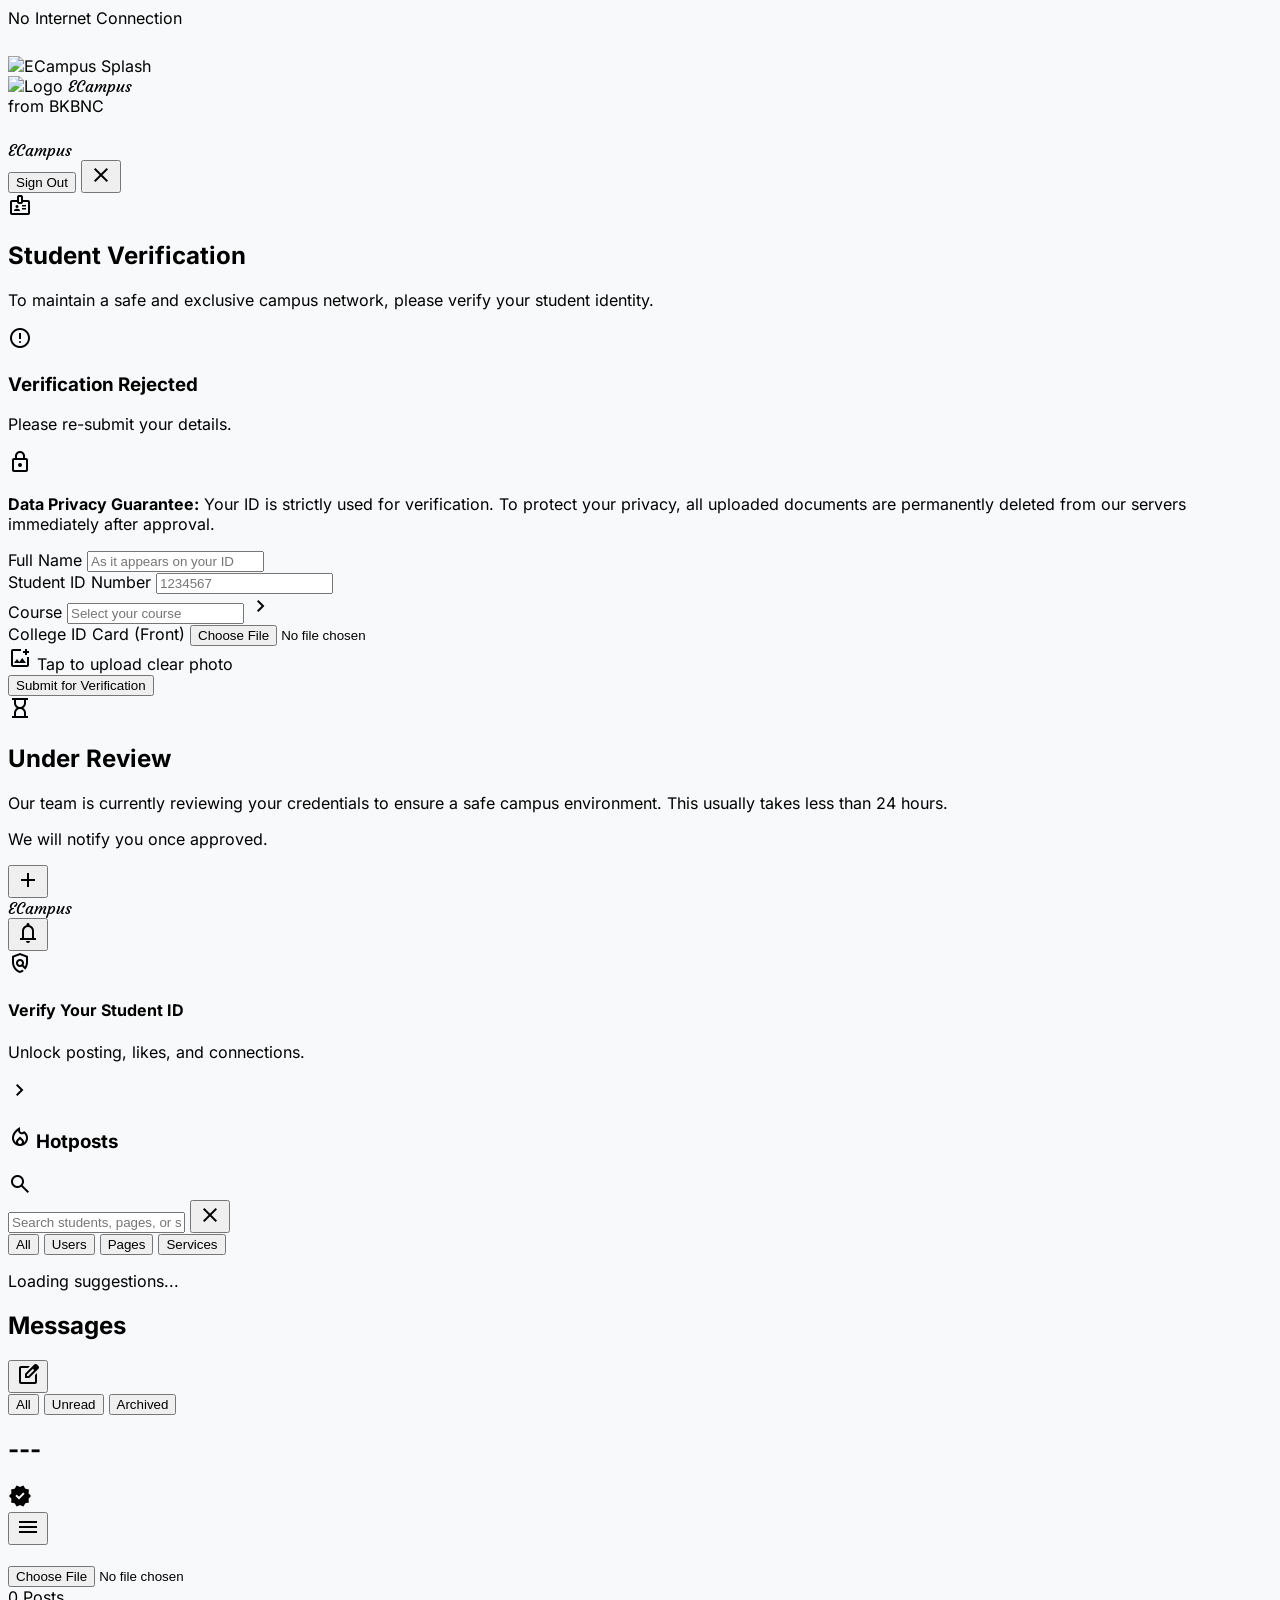
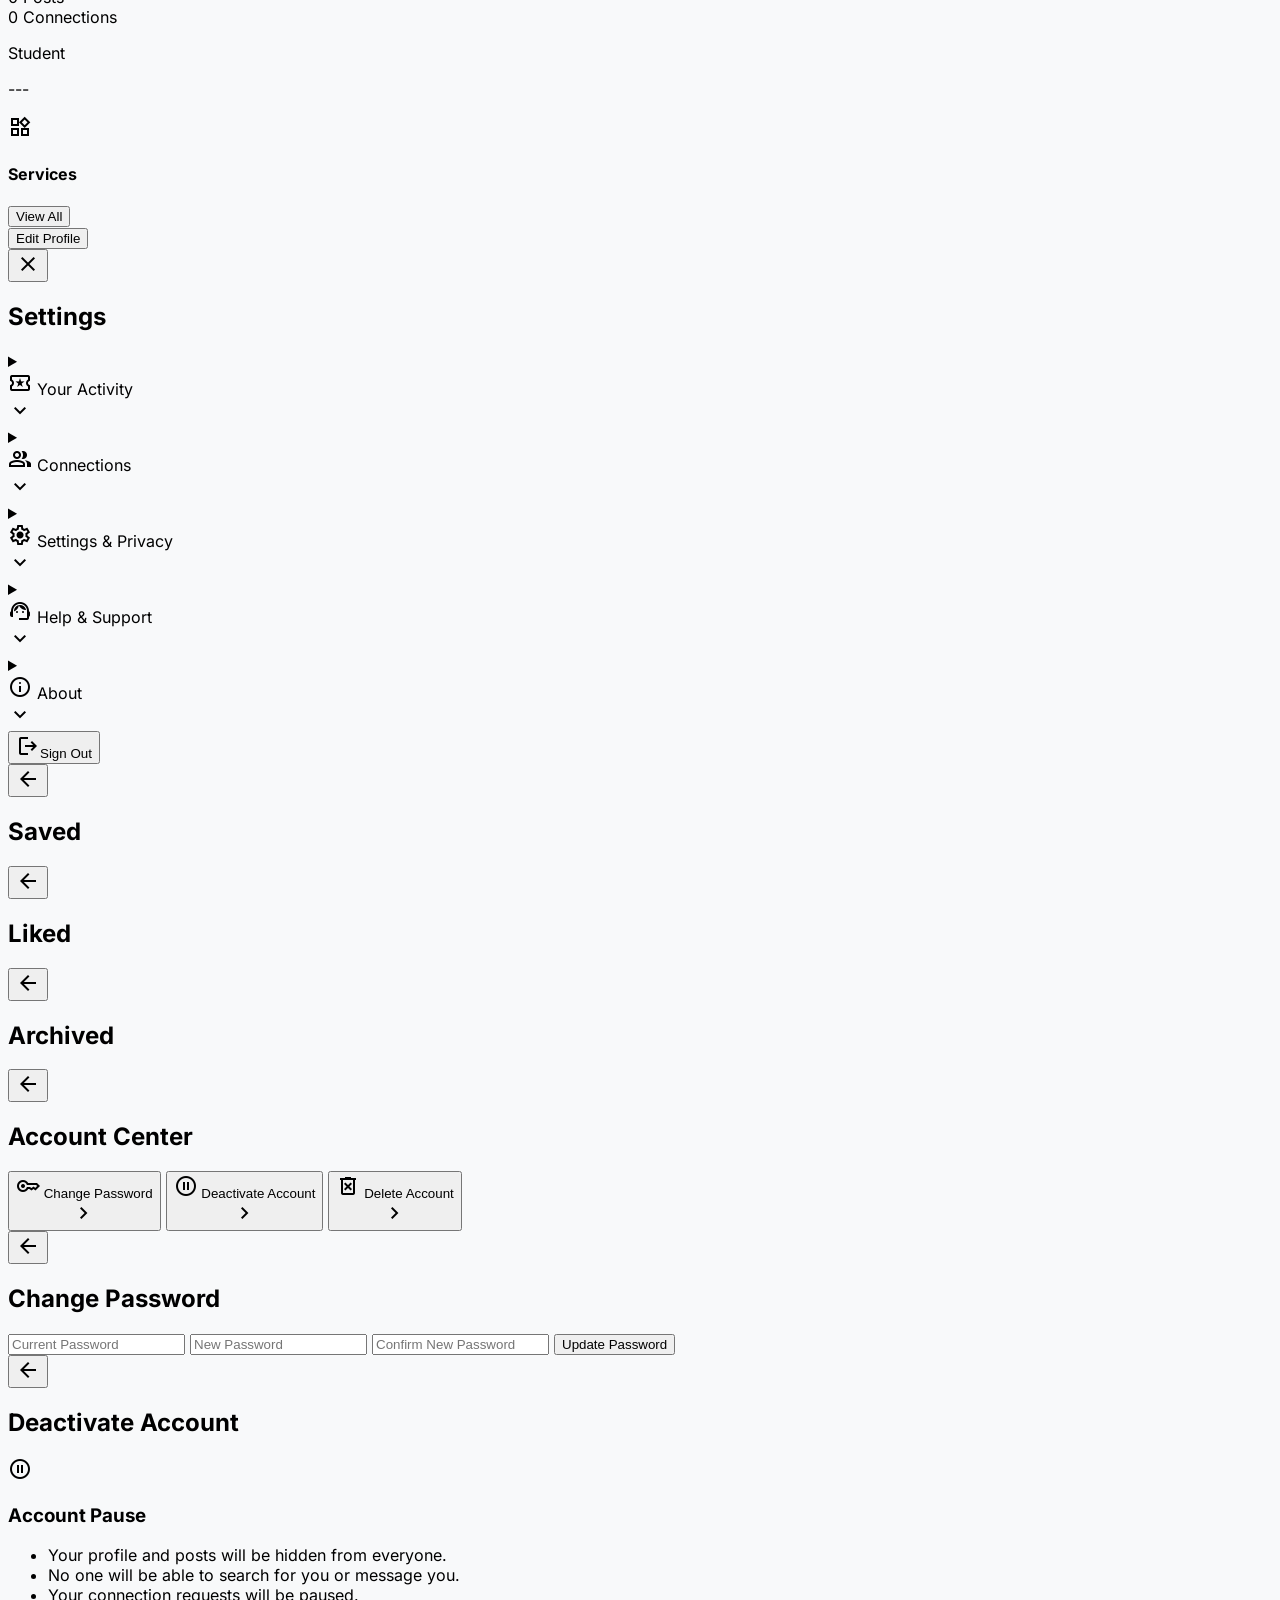
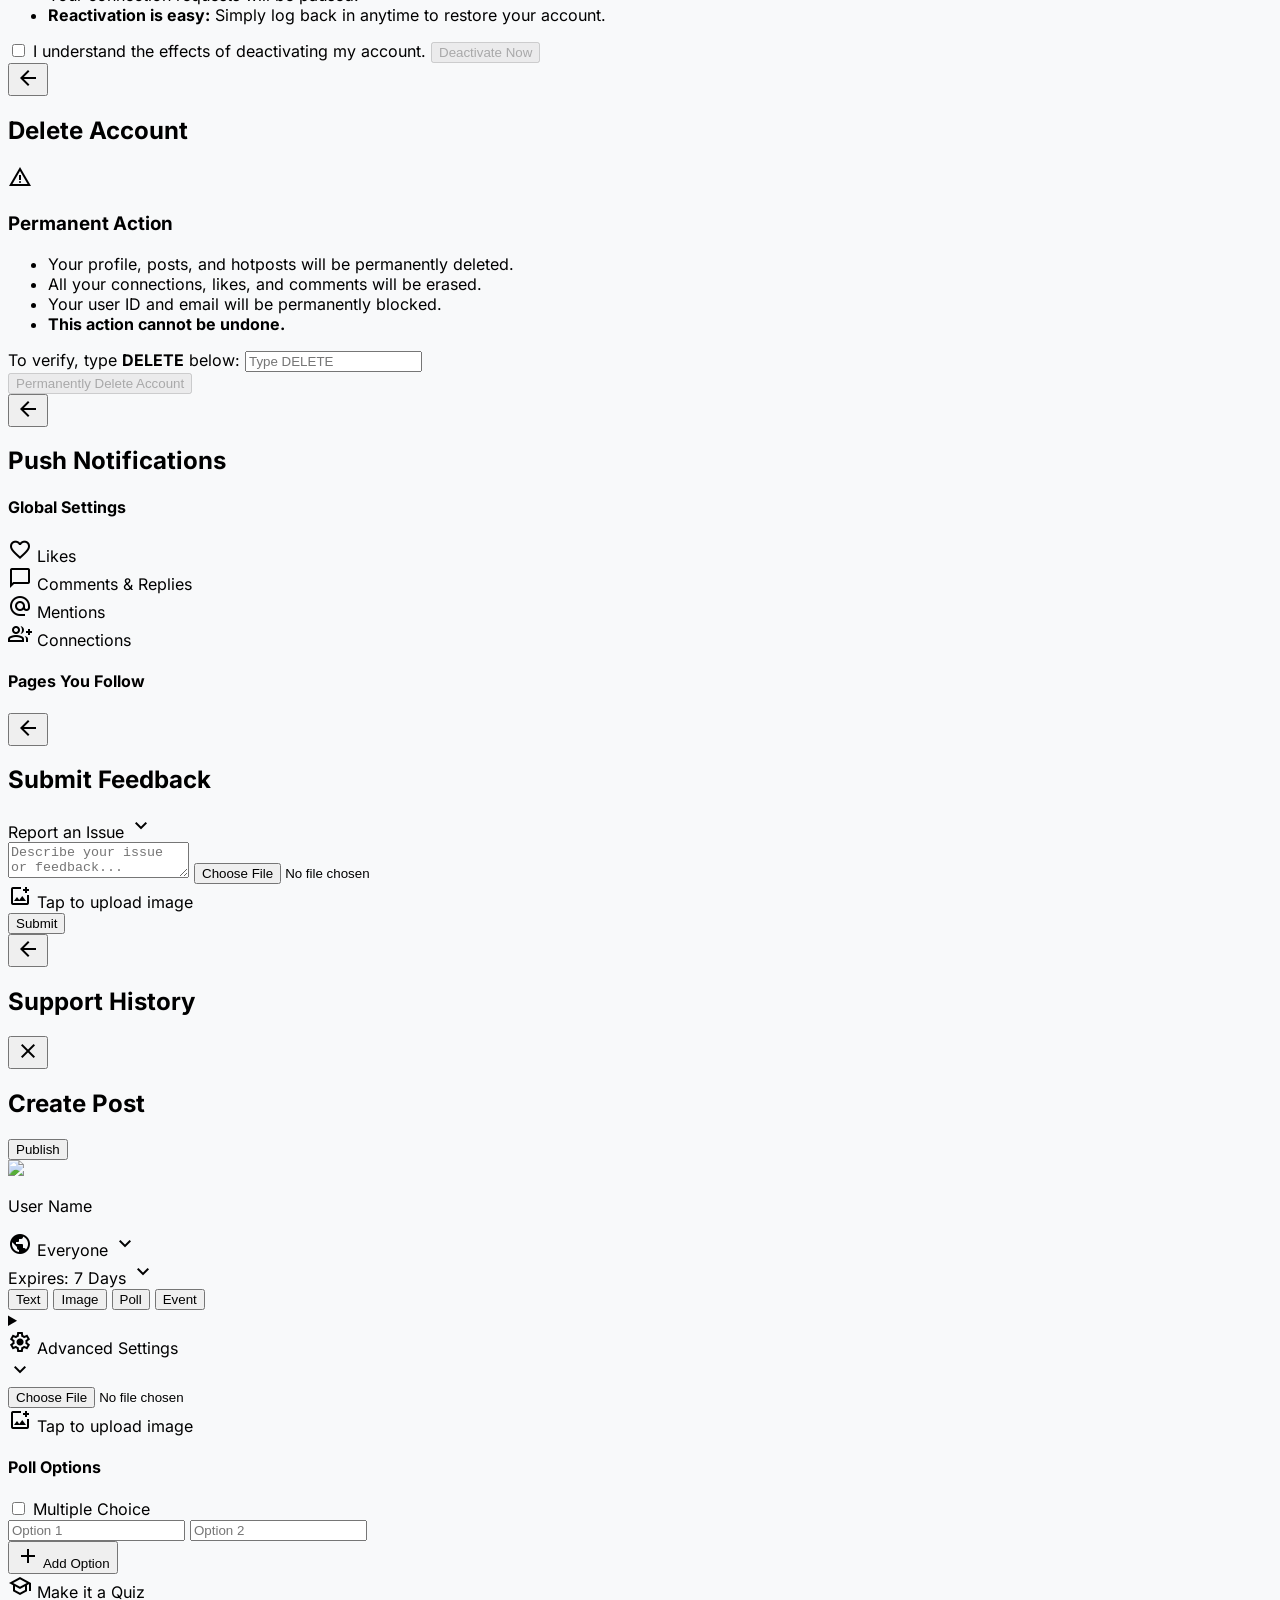
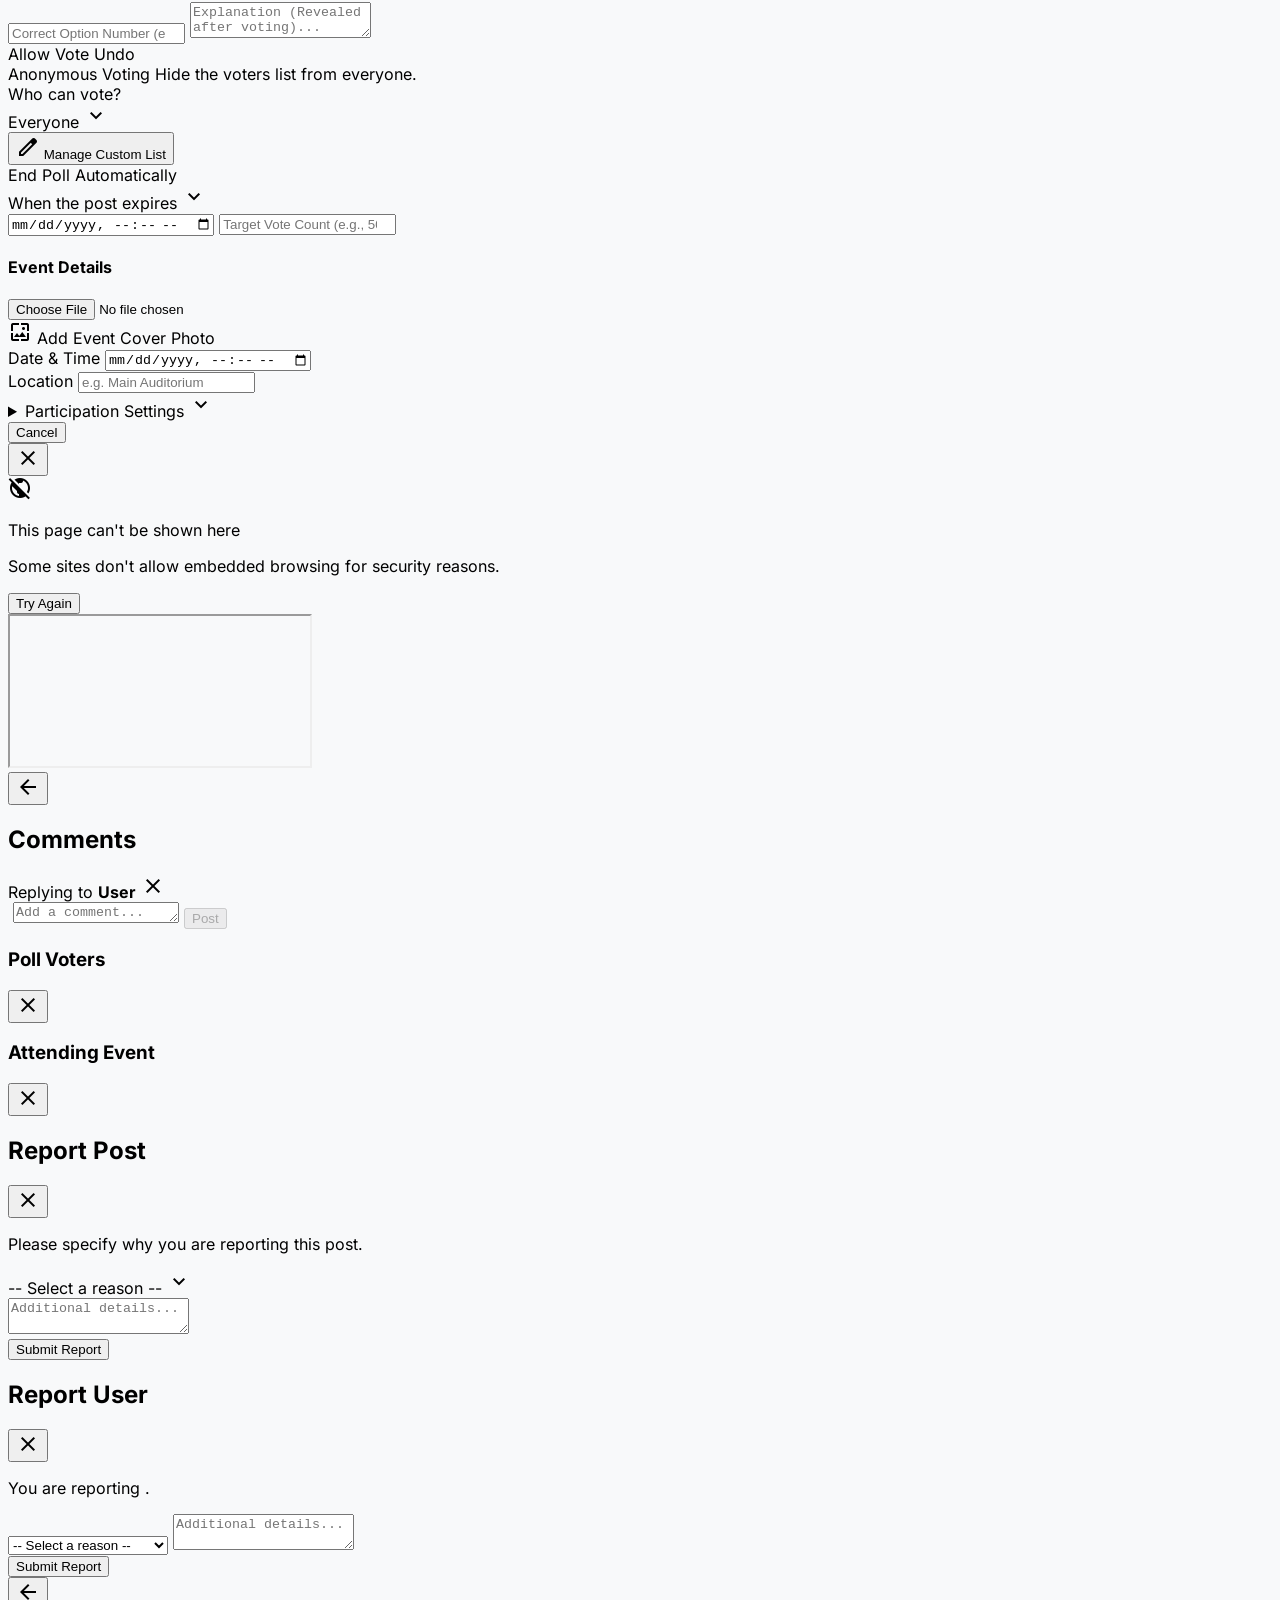
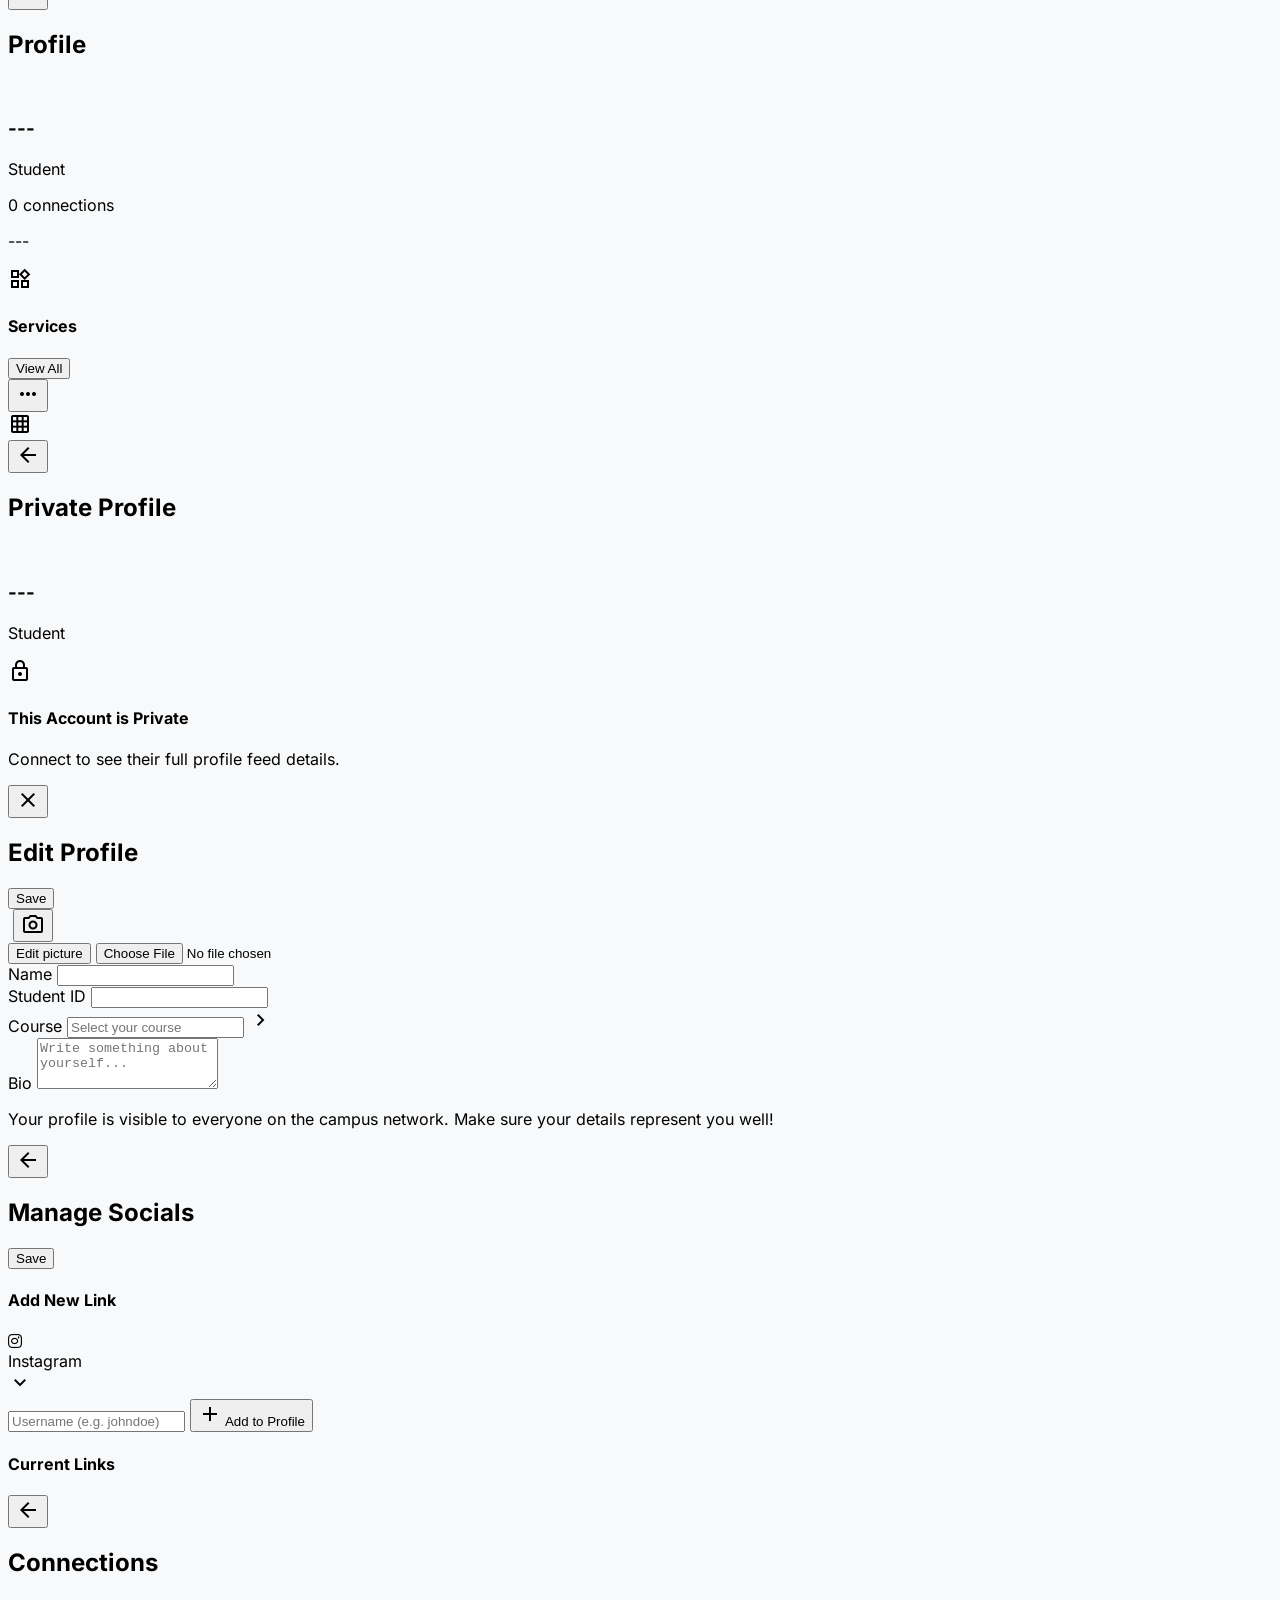
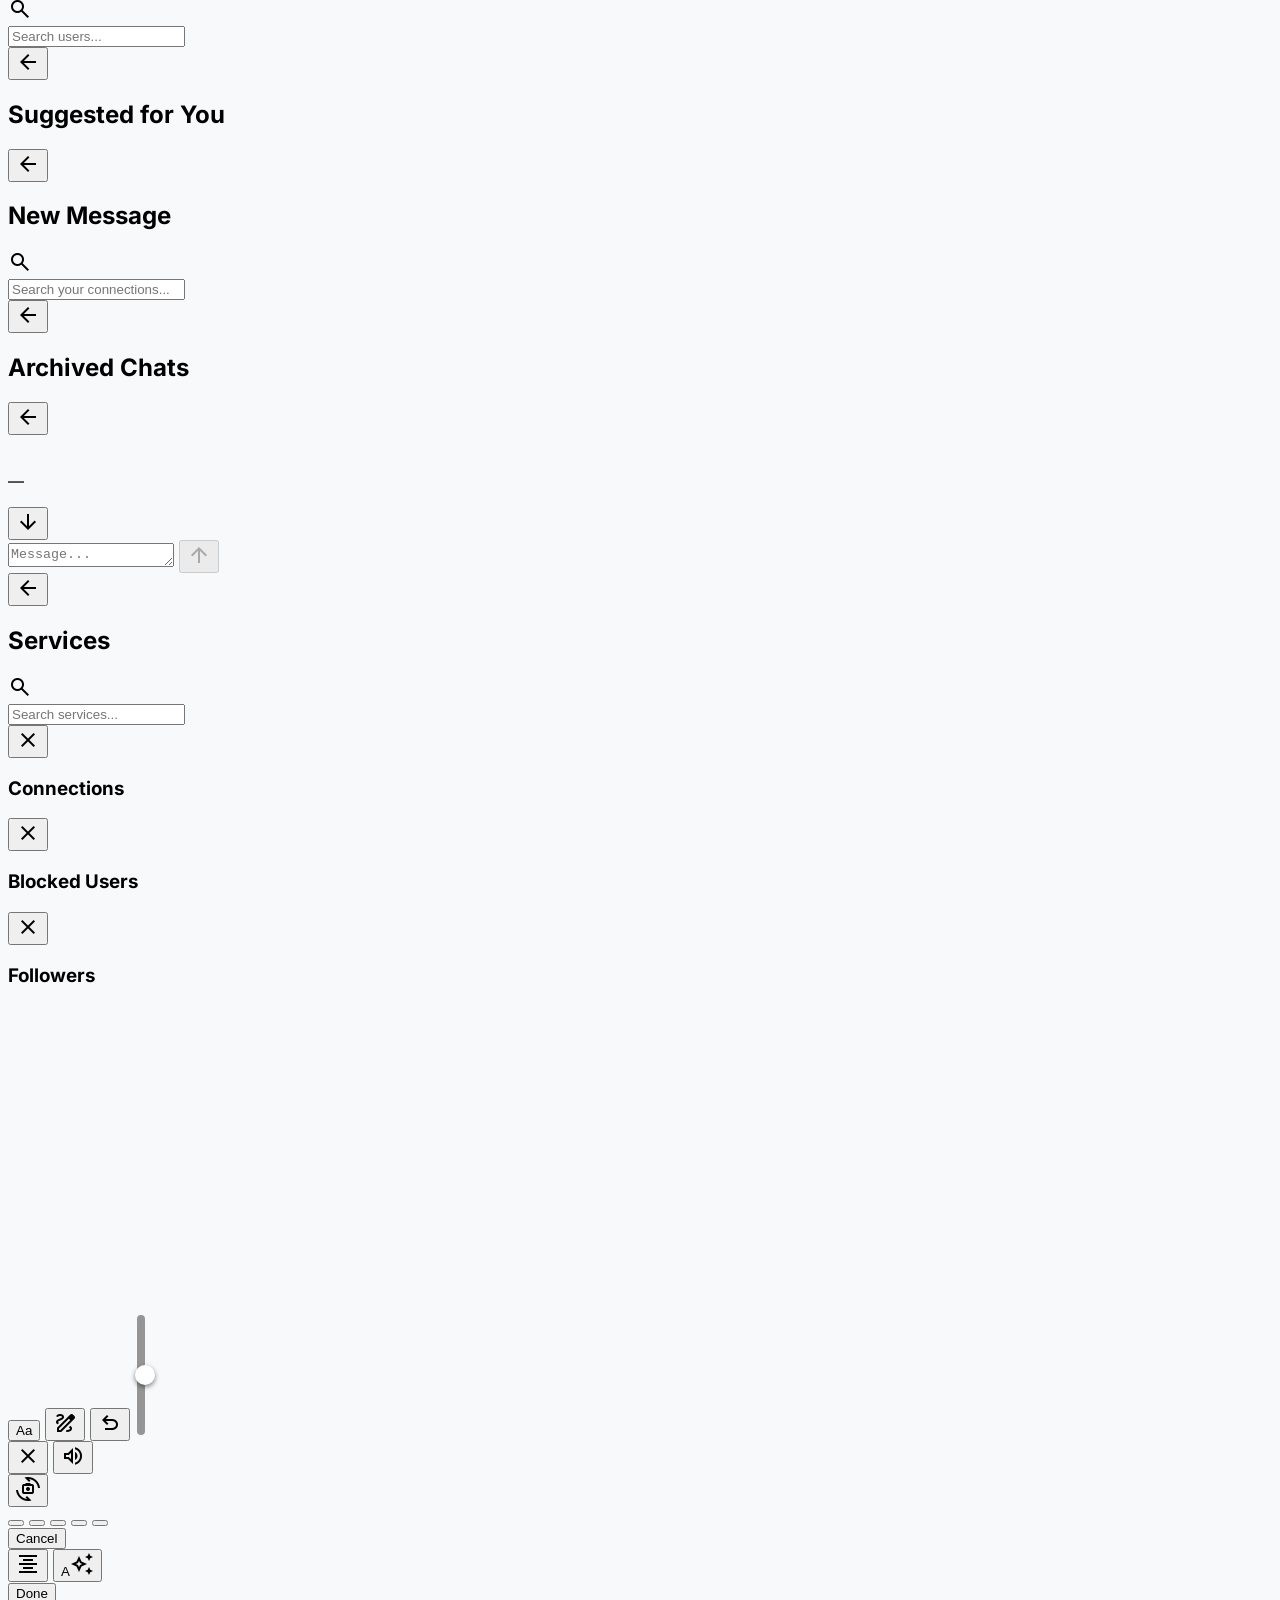
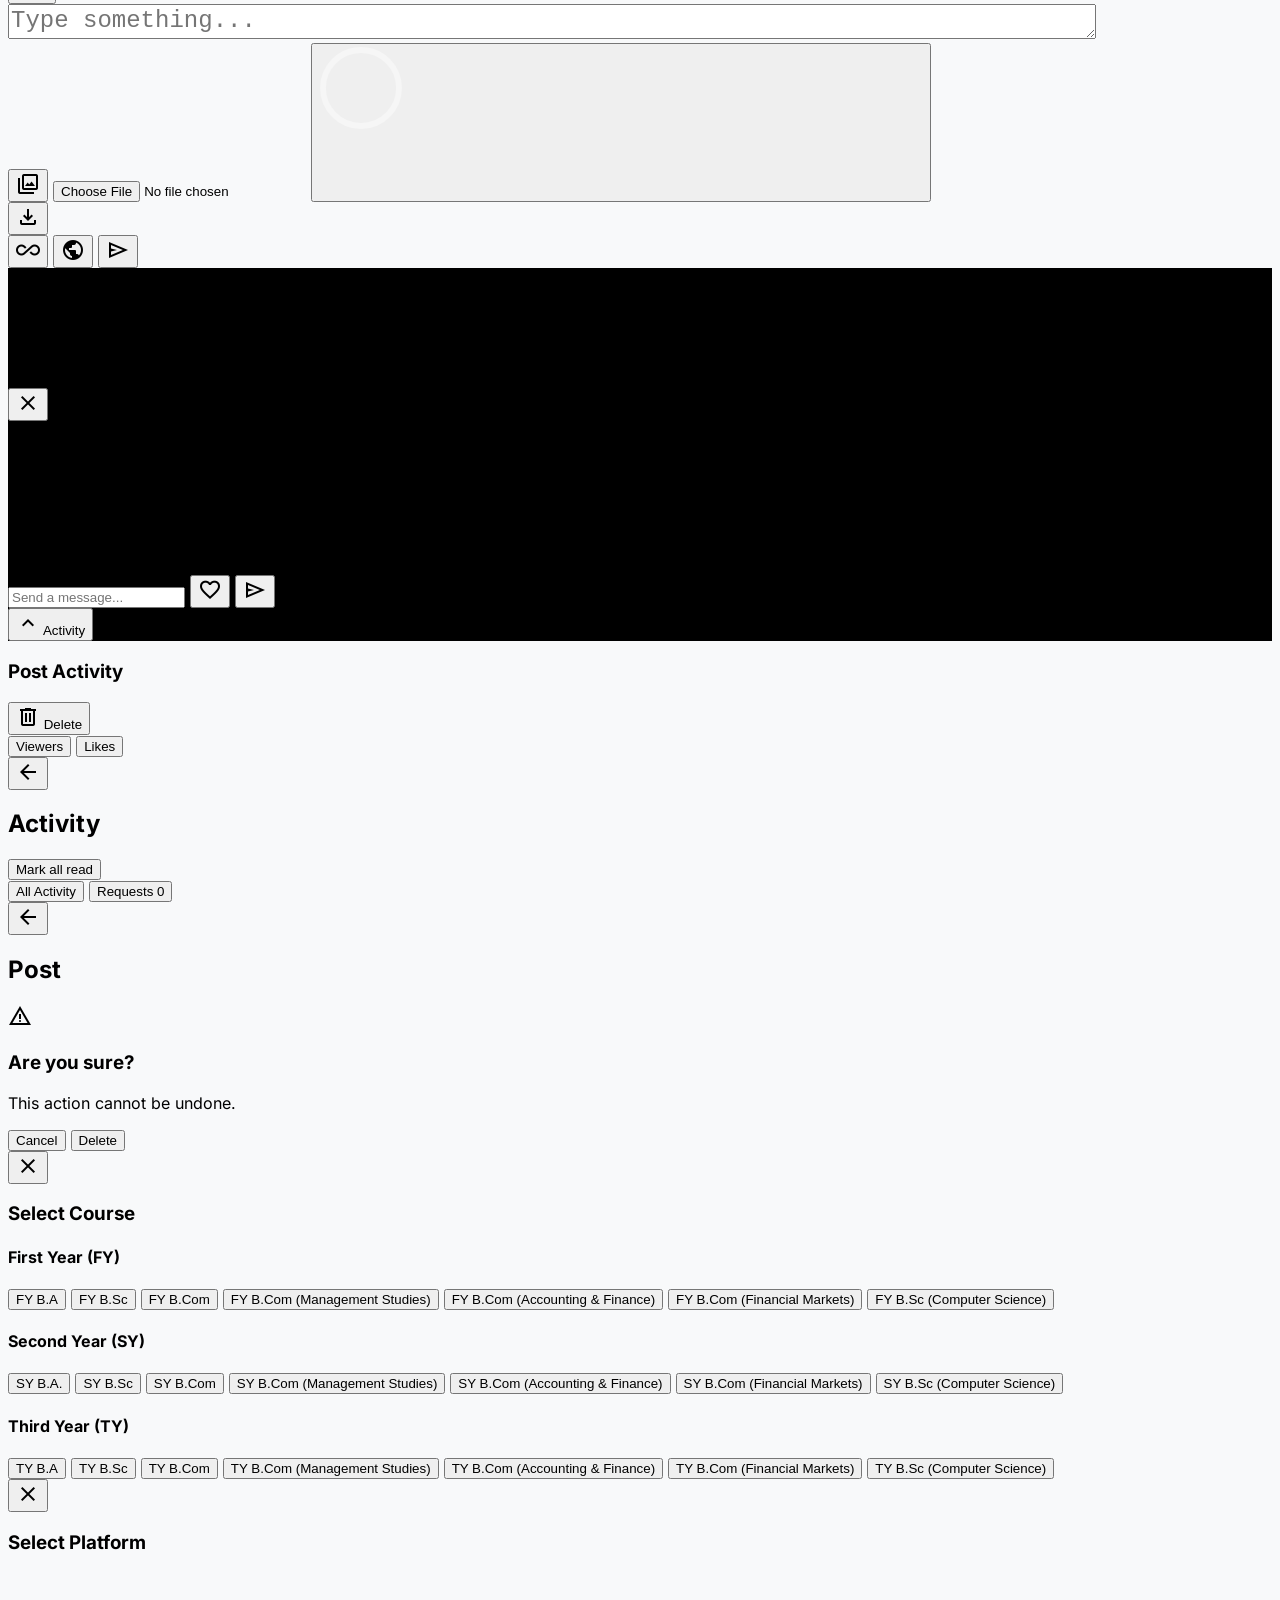
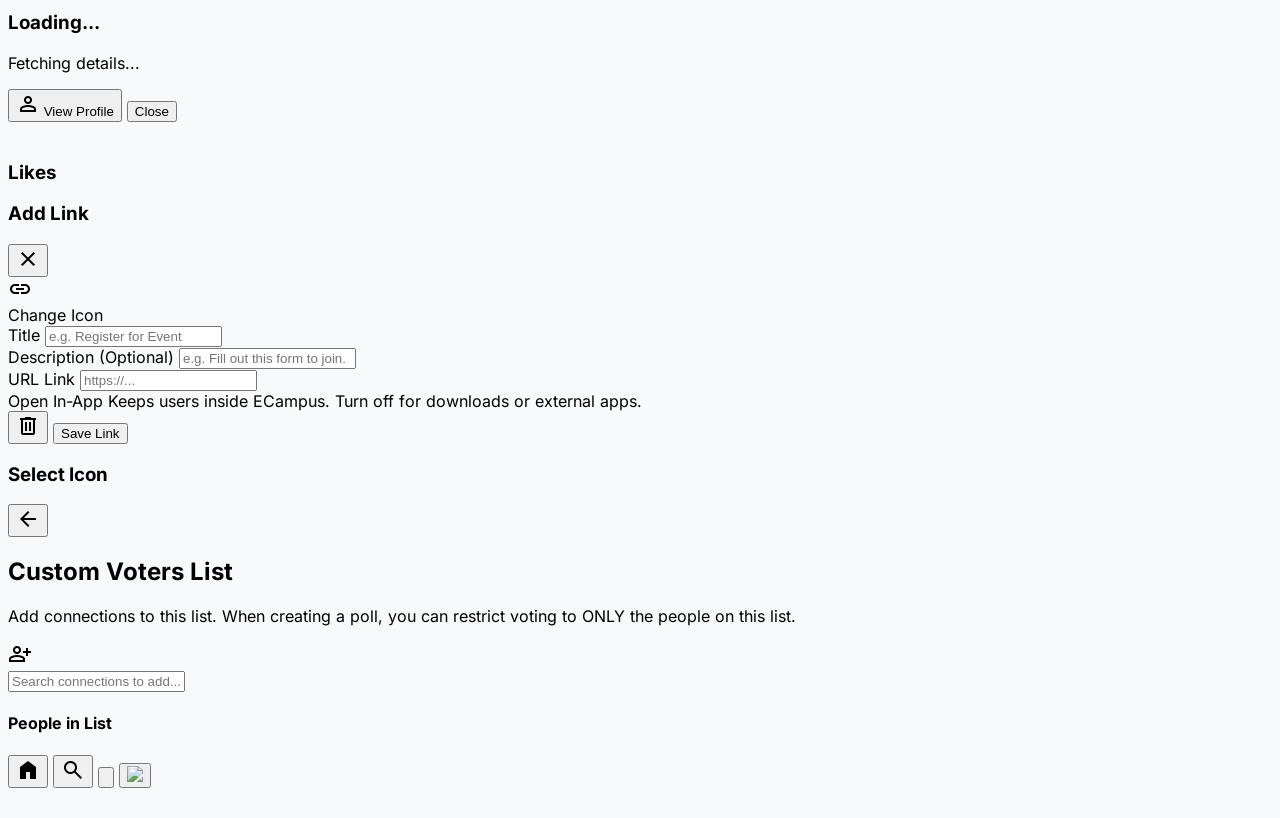
==== index.html @ 1182fd20 "update match" ====
<!DOCTYPE html>
<html lang="en">

<head>
    <meta charset="utf-8" />
    <meta content="width=device-width, initial-scale=1.0, maximum-scale=1.0, user-scalable=no" name="viewport" />
    <title>ECampus</title>
    <link rel="icon" type="image/svg+xml" href="favicon.svg">
<!-- 🚀 ADD THIS TO PREVENT THE WHITE FLASH -->
    <script>
        const isDark = localStorage.getItem('theme') === 'dark' || (!('theme' in localStorage) && window.matchMedia('(prefers-color-scheme: dark)').matches);
        
        if (isDark) {
            document.documentElement.classList.add('dark');
            // Force instantly paint dark background
            document.write('<style>body, #app-splash-screen { background-color: #121212 !important; }</style>');
        } else {
            document.documentElement.classList.remove('dark');
            // 🚀 FIX: Changed to #f8f9fa to perfectly match the Tailwind bg-surface color!
            document.write('<style>body, #app-splash-screen { background-color: #f8f9fa !important; }</style>');
        }
    </script>
<!-- Quill Rich Text Editor & Mentions -->
<link href="https://cdn.quilljs.com/1.3.6/quill.snow.css" rel="stylesheet">
<script src="https://cdn.quilljs.com/1.3.6/quill.min.js"></script>
<link href="https://cdn.jsdelivr.net/npm/quill-mention@3.3.0/dist/quill.mention.min.css" rel="stylesheet">
<script src="https://cdn.jsdelivr.net/npm/quill-mention@3.3.0/dist/quill.mention.min.js"></script>
    <link rel="stylesheet" href="style.css">
    <script src="https://cdn.tailwindcss.com?plugins=forms,container-queries"></script>
    <script>
      // Suppress Tailwind CDN production warning
      const originalWarn = console.warn;
      console.warn = function(...args) {
        if (args[0]?.toString?.().includes('cdn.tailwindcss')) return;
        return originalWarn.apply(console, args);
      };
    </script>
   <link rel="stylesheet" href="./fonts/fonts.css">
    <link rel="stylesheet" href="https://cdnjs.cloudflare.com/ajax/libs/font-awesome/6.5.1/css/all.min.css" />

    <!-- Supabase & HTML2Canvas for sharing posts as image -->
    <script src="https://cdn.jsdelivr.net/npm/@supabase/supabase-js@2"></script>
    <script src="https://cdnjs.cloudflare.com/ajax/libs/html2canvas/1.4.1/html2canvas.min.js"></script>
<script src="main.js?v=2" type="module" defer></script>
    <script id="tailwind-config">
        tailwind.config = {
            darkMode: "class",
            theme: {
                extend: {
                    colors: {
                        "on-surface-variant": "#3f4a3c",
                        "surface-dim": "#d9dadb",
                        "on-tertiary": "#ffffff",
                        "inverse-primary": "#78dc77",
                        "outline": "#6f7a6b",
                        "surface-container": "#edeeef",
                        "surface-container-high": "#e7e8e9",
                        "error-container": "#ffdad6",
                        "surface": "#f8f9fa",
                        "on-background": "#191c1d",
                        "surface-container-low": "#f3f4f5",
                        "on-secondary": "#ffffff",
                        "inverse-on-surface": "#f0f1f2",
                        "surface-bright": "#f8f9fa",
                        "error": "#ba1a1a",
                        "background": "#f8f9fa",
                        "secondary": "#4858ab",
                        "surface-container-lowest": "#ffffff",
                        "on-primary": "#ffffff",
                        "surface-tint": "#006e1c",
                        "on-error": "#ffffff",
                        "on-surface": "#191c1d",
                        "inverse-surface": "#2e3132",
                        "surface-variant": "#e1e3e4",
                        "surface-container-highest": "#e1e3e4",
                        "primary": "#006e1c"
                    },
                    fontFamily: {
                        sans: ["Inter", "sans-serif"]
                    }
                },
            },
        }
    </script>
    <style type="text/tailwindcss">
        @layer components {
            .btn-primary {
                @apply bg-primary text-white px-5 py-3 rounded-xl font-bold flex justify-center items-center gap-1 active:scale-95 transition-all shadow-md shadow-primary/25 disabled:bg-primary/50 disabled:cursor-not-allowed;
            }
            .btn-secondary {
                @apply bg-surface-variant/50 dark:bg-surface-variant/10 text-on-surface dark:text-gray-100 px-5 py-3 rounded-xl font-bold flex justify-center items-center gap-2 active:scale-95 transition-all disabled:opacity-60 disabled:cursor-not-allowed;
            }
            .btn-error {
                @apply bg-error text-white px-5 py-3 rounded-xl font-bold flex justify-center items-center gap-1 active:scale-95 transition-all shadow-md shadow-error/25 disabled:bg-error/50 disabled:cursor-not-allowed;
            }
        }
        /* Quill Editor Customizations */
.ql-toolbar.ql-snow, .ql-container.ql-snow {
    border-color: rgba(156, 163, 175, 0.3) !important;
}
.dark .ql-toolbar.ql-snow .ql-picker, 
.dark .ql-toolbar.ql-snow .ql-stroke {
    color: #f3f4f6 !important;
    stroke: #f3f4f6 !important;
}
.dark .ql-toolbar.ql-snow .ql-fill {
    fill: #f3f4f6 !important;
}
.dark .ql-editor.ql-blank::before {
    color: rgba(255,255,255,0.4) !important;
}
        /* Fix Rich Text formatting overridden by Tailwind */
.rich-text-content b, .rich-text-content strong { font-weight: bold; }
.rich-text-content i, .rich-text-content em { font-style: italic; }
.rich-text-content u { text-decoration: underline; }
.rich-text-content s, .rich-text-content strike { text-decoration: line-through; }
.rich-text-content ul { list-style-type: disc; padding-left: 1.5rem; margin-top: 0.5rem; margin-bottom: 0.5rem; }
.rich-text-content ol { list-style-type: decimal; padding-left: 1.5rem; margin-top: 0.5rem; margin-bottom: 0.5rem; }
.rich-text-content a { color: #006e1c; text-decoration: underline; }
.dark .rich-text-content a { color: #78dc77; }
    </style>
</head>

<body class="bg-surface dark:bg-[#121212] text-on-surface dark:text-gray-100 antialiased mb-24 relative overflow-x-hidden transition-colors duration-300 selection:bg-primary/20 overflow-hidden overscroll-y-none">

<!-- SMART OFFLINE BANNER -->
    <div id="smart-offline-banner" class="fixed top-[max(0px,env(safe-area-inset-top))] left-0 w-full text-white text-[13px] font-bold py-1.5 text-center z-[10000] hidden shadow-sm tracking-wide transition-colors duration-300">
        No Internet Connection
    </div>
      <div id="ptr-container" class="fixed top-0 left-1/2 z-[9999] flex items-center justify-center gap-2 bg-surface dark:bg-[#1e1e1e] border border-surface-variant/50 dark:border-neutral-800 shadow-[0_10px_40px_rgba(0,0,0,0.3)] rounded-full px-5 py-2.5 opacity-0 pointer-events-none" style="transform: translate(-50%, -100px); will-change: transform, opacity;">
        <span id="ptr-spinner" class="material-symbols-outlined text-primary text-[20px]">refresh</span>
        <span id="ptr-text" class="text-[13px] font-bold text-on-surface dark:text-gray-100">Pull to refresh</span>
    </div>
   <!-- ========================================== -->
    <!-- NATIVE APP SPLASH SCREEN                   -->
    <!-- ========================================== -->
    <div id="app-splash-screen" class="fixed inset-0 z-[9999] bg-surface dark:bg-[#121212] flex items-center justify-center transition-opacity duration-500 overflow-hidden">
        
        <!-- 🚀 NEW FULL-SCREEN IMAGE (Hidden until fully loaded) -->
        <!-- Cache-busting: bump ?v=N here whenever you replace this image at
             the same postimg.cc URL, or browsers will keep serving the old
             cached bytes indefinitely (same convention as main.js?v=2). -->
        <img src="https://iili.io/n9hcfj4.md.png?v=1" 
             onload="this.classList.remove('opacity-0'); document.getElementById('splash-original').classList.add('opacity-0');" 
             class="absolute inset-0 w-full h-full object-cover z-20 transition-opacity duration-300 opacity-0 pointer-events-none select-none" 
             alt="ECampus Splash">

        <!-- 🚀 ORIGINAL SPLASH SCREEN (Shows instantly as a fallback) -->
        <div id="splash-original" class="absolute inset-0 flex flex-col items-center justify-center z-10 transition-opacity duration-300 w-full h-full">
            <!-- Center Logo Area -->
            <div class="flex-1 flex flex-col items-center justify-center mt-12 w-full">
                <!-- Pulsing Logo -->
                <img src="https://i.ibb.co/1tx99nVT/EC-nobg.png?v=1" class="w-28 h-28 mb-4 animate-pulse drop-shadow-xl object-contain" alt="Logo">
                <!-- App Name -->
                <span style="font-family:'Courgette',cursive;" class="text-[56px] leading-tight bg-gradient-to-r from-[#00C853] via-[#00A2FF] to-[#2962FF] bg-clip-text text-transparent select-none drop-shadow-sm pb-1">
                    ECampus
                </span>
            </div>
            
            <!-- Instagram Style Footer -->
            <div class="pb-10 flex flex-col items-center safe-pb w-full">
                <span class="text-[13px] text-on-surface-variant/70 dark:text-gray-500 font-medium mb-1 tracking-wide">from</span>
                <span class="text-[17px] font-extrabold text-transparent bg-clip-text bg-gradient-to-r from-primary to-green-400 tracking-widest uppercase">
                    BKBNC
                </span>
            </div>
        </div>
    </div>
   <!-- 🚀 GLOBAL TOAST CONTAINER (Moved outside to fix z-index stacking over modals) -->
<div id="toast-container" class="fixed top-[max(4.5rem,env(safe-area-inset-top))] left-1/2 -translate-x-1/2 w-full max-w-md p-4 space-y-2 z-[10000] pointer-events-none flex flex-col items-center"></div>
   <!-- ============================================== -->
    <!-- SECURE STUDENT VERIFICATION VIEW               -->
    <!-- ============================================== -->
    <div id="view-verification" class="fixed inset-0 z-[9999] bg-surface dark:bg-[#121212] hidden flex-col overflow-y-auto">
        
        <!-- Header -->
        <div class="px-6 pb-4 pt-[max(1.25rem,env(safe-area-inset-top))] flex items-center justify-between border-b border-surface-variant/40 dark:border-neutral-800 bg-surface/90 dark:bg-[#121212]/90 backdrop-blur-md sticky top-0 z-10">
            <span style="font-family:'Courgette',cursive;" class="text-[28px] bg-gradient-to-r from-[#00C853] via-[#00A2FF] to-[#2962FF] bg-clip-text text-transparent select-none">
                ECampus
            </span>
         <div class="flex items-center gap-3">
    <button class="verify-signout-btn text-[14px] font-bold text-error bg-error/10 px-4 py-1.5 rounded-full active:scale-95 transition-transform">
        Sign Out
    </button>
    <button onclick="document.getElementById('view-verification').classList.replace('flex', 'hidden')" class="w-8 h-8 bg-surface-variant/50 dark:bg-neutral-800 rounded-full flex items-center justify-center text-on-surface dark:text-gray-100">
        <span class="material-symbols-outlined text-[18px]">close</span>
    </button>
</div>
        </div>

        <div class="flex-1 px-6 py-8 max-w-screen-sm w-full mx-auto flex flex-col">
            
            <!-- STATE 1: FORM OR REJECTED -->
            <div id="verify-state-form" class="hidden flex-col flex-1">
                <div class="text-center mb-6">
                    <div class="w-16 h-16 bg-primary/10 text-primary rounded-full flex items-center justify-center mx-auto mb-4">
                        <span class="material-symbols-outlined text-[32px]">badge</span>
                    </div>
                    <h2 class="text-[24px] font-extrabold text-on-surface dark:text-gray-100 mb-2">Student Verification</h2>
                    <p class="text-[14px] text-on-surface-variant dark:text-gray-400">To maintain a safe and exclusive campus network, please verify your student identity.</p>
                </div>

                <!-- Rejection Alert (Hidden by default) -->
                <div id="verify-reject-alert" class="hidden bg-error/10 border border-error/30 rounded-2xl p-4 mb-6 text-center">
                    <span class="material-symbols-outlined text-error text-[24px] mb-1">error</span>
                    <h3 class="text-error font-bold text-[14px] mb-1">Verification Rejected</h3>
                    <p id="verify-reject-reason" class="text-[13px] text-error/80 font-medium">Please re-submit your details.</p>
                </div>

                <!-- Trust Badge -->
                <div class="bg-surface-variant/20 dark:bg-neutral-900/50 border border-surface-variant/50 dark:border-neutral-800 rounded-2xl p-4 mb-6 flex items-start gap-3">
                    <span class="material-symbols-outlined text-primary text-[20px] mt-0.5">lock</span>
                    <p class="text-[12px] text-on-surface-variant dark:text-gray-400 leading-snug">
                        <strong class="text-on-surface dark:text-gray-200">Data Privacy Guarantee:</strong> Your ID is strictly used for verification. To protect your privacy, all uploaded documents are <span class="text-primary font-bold">permanently deleted</span> from our servers immediately after approval.
                    </p>
                </div>

                <div class="space-y-4 mb-8">
                    <div>
                        <label class="text-[12px] font-bold text-on-surface-variant dark:text-gray-400 uppercase tracking-wider mb-1 block">Full Name</label>
                        <input type="text" id="verify-name" class="w-full bg-surface dark:bg-[#121212] border border-surface-variant/60 dark:border-neutral-700 rounded-xl p-3.5 text-[14px] text-on-surface dark:text-gray-100 outline-none focus:border-primary" placeholder="As it appears on your ID">
                    </div>
                    <div>
                        <label class="text-[12px] font-bold text-on-surface-variant dark:text-gray-400 uppercase tracking-wider mb-1 block">Student ID Number</label>
                        <input type="text" id="verify-student-id" class="w-full bg-surface dark:bg-[#121212] border border-surface-variant/60 dark:border-neutral-700 rounded-xl p-3.5 text-[14px] text-on-surface dark:text-gray-100 outline-none focus:border-primary" placeholder="1234567">
                    </div>
                   <div class="relative cursor-pointer" onclick="openCoursePicker()">
                        <label class="text-[12px] font-bold text-on-surface-variant dark:text-gray-400 uppercase tracking-wider mb-1 block">Course</label>
                        <input type="text" id="verify-course" readonly class="w-full bg-surface dark:bg-[#121212] border border-surface-variant/60 dark:border-neutral-700 rounded-xl p-3.5 text-[14px] text-on-surface dark:text-gray-100 outline-none focus:border-primary pointer-events-none" placeholder="Select your course">
                        <span class="material-symbols-outlined absolute right-3 top-[38px] text-on-surface-variant pointer-events-none">chevron_right</span>
                    </div>
                    
                   <div class="pt-2">
                        <label class="text-[12px] font-bold text-on-surface-variant dark:text-gray-400 uppercase tracking-wider mb-1 block">College ID Card (Front)</label>
                        <input type="file" id="id-card-upload" accept="image/*" class="hidden">
                        <div id="id-card-preview-container" onclick="document.getElementById('id-card-upload').click()" class="w-full h-40 border-2 border-dashed border-surface-variant/80 dark:border-neutral-700 rounded-2xl flex flex-col items-center justify-center text-on-surface-variant dark:text-gray-400 cursor-pointer hover:border-primary hover:text-primary transition-colors bg-surface-variant/10 relative overflow-hidden p-2">
                            <span class="material-symbols-outlined text-[32px] mb-2" id="verify-img-icon">add_photo_alternate</span>
                            <span class="text-sm font-medium" id="verify-img-text">Tap to upload clear photo</span>
                        </div>
                    </div>
                </div>

                <div class="mt-auto">
                    <button id="submit-verification-btn" class="w-full bg-primary text-white font-extrabold py-4 rounded-2xl active:scale-95 transition-transform shadow-lg shadow-primary/25">
                        Submit for Verification
                    </button>
                </div>
            </div>

            <!-- STATE 2: PENDING REVIEW -->
            <div id="verify-state-pending" class="hidden flex-col flex-1 items-center justify-center text-center mt-12">
                <div class="w-24 h-24 bg-orange-500/10 text-orange-500 rounded-full flex items-center justify-center mb-6 animate-pulse">
                    <span class="material-symbols-outlined text-[42px]">hourglass_empty</span>
                </div>
                <h2 class="text-[26px] font-extrabold text-on-surface dark:text-gray-100 mb-3">Under Review</h2>
                <p class="text-[15px] text-on-surface-variant dark:text-gray-400 leading-relaxed max-w-xs">
                    Our team is currently reviewing your credentials to ensure a safe campus environment. This usually takes less than 24 hours.
                </p>
                <p class="text-[14px] font-bold text-primary mt-6">We will notify you once approved.</p>
            </div>

        </div>
    </div>
    <!-- HEADER -->
    <header class="bg-transparent safe-pt z-[50] relative">
        <div class="flex items-center px-4 h-[54px] w-full max-w-screen-md mx-auto relative">
            <div class="flex-none z-10">
                <button
                    id="create-post-header-btn"
                    onclick="openCreatePostView()"
                    class="w-9 h-9 flex items-center justify-center rounded-full hover:bg-surface-variant/50 dark:hover:bg-neutral-800 active:scale-95 transition-all">
                    <span class="material-symbols-outlined text-[28px]">
                        add
                    </span>
                </button>
            </div>
            <div class="absolute inset-0 flex items-center justify-center pointer-events-none">
                <span
                    style="font-family:'Courgette',cursive;"
                    class="text-[32px]
                           leading-none
                           bg-gradient-to-r
                           from-[#00C853]
                           via-[#00A2FF]
                           to-[#2962FF]
                           bg-clip-text
                           text-transparent
                           select-none">
                    ECampus
                </span>
            </div>
            <div class="flex-none ml-auto z-10 relative">
                <button id="notif-btn"
                    class="p-2 rounded-full hover:bg-surface-variant/50 transition-all active:scale-95 duration-200 relative text-on-surface-variant dark:text-gray-400">
                    <span class="material-symbols-outlined">notifications</span>
                    <span id="notif-badge"
                        class="absolute top-2 right-2.5 w-2.5 h-2.5 bg-error rounded-full border-2 border-surface dark:border-[#121212] hidden"></span>
                </button>
            </div>
        </div>
    </header>
 
    <!-- MAIN CONTENT -->
<main id="main-content" class="px-5 max-w-screen-md mx-auto relative z-10 pb-6">
        
     
      
        <!-- DASHBOARD VIEW -->
<div id="view-dashboard" class="tab-content active animate-fadeIn pt-2">   
    <!-- Persistent Verification Banner -->
<div id="verification-banner" class="hidden mx-4 mb-4 mt-2 bg-orange-500/10 border border-orange-500/30 rounded-2xl p-4 flex items-center justify-between cursor-pointer" onclick="document.getElementById('view-verification').classList.replace('hidden', 'flex')">
    <div class="flex items-center gap-3">
        <span class="material-symbols-outlined text-orange-500 text-[24px]">policy</span>
        <div>
            <h4 class="text-[14px] font-bold text-orange-600 dark:text-orange-500 leading-tight" id="banner-title">Verify Your Student ID</h4>
            <p class="text-[12px] text-on-surface-variant dark:text-gray-400 mt-0.5" id="banner-desc">Unlock posting, likes, and connections.</p>
        </div>
    </div>
    <span class="material-symbols-outlined text-orange-500">chevron_right</span>
</div>
            <!-- HOTPOSTS -->
            <section class="mb-4">
                <div class="flex justify-between items-center mb-3">
                    <h3 class="text-[14px] font-bold text-on-surface dark:text-gray-100 flex items-center gap-1.5">
                        <span class="material-symbols-outlined text-[#e65100] text-[18px]">local_fire_department</span>
                        Hotposts
                    </h3>
                    
                </div>
                <div class="flex gap-4 overflow-x-auto hide-scrollbar pb-2 pt-1" id="hotposts-container">
                    <!-- Dynamic hotposts injected here -->
                </div>
            </section>

            <!-- FEED POSTS -->
            <section class="mt-4">
                <!-- Feed Container -->
                <div id="feed-posts-container" class="space-y-5 mt-2">
                </div>
            </section>
        </div>

<!-- SEARCH VIEW -->
<div id="view-search" class="tab-content hidden safe-pt">
    <div class="relative mb-4 mt-2">
        <div class="absolute inset-y-0 left-0 flex items-center pl-4 pointer-events-none text-on-surface-variant">
            <span class="material-symbols-outlined text-[20px]">search</span>
        </div>
        <input type="text" id="search-input"
            class="w-full bg-surface-container-lowest dark:bg-[#1e1e1e] border border-surface-variant/60 dark:border-neutral-800 text-on-surface dark:text-gray-100 text-sm rounded-2xl focus:ring-primary focus:border-primary block pl-11 pr-11 p-3.5 shadow-sm outline-none placeholder-on-surface-variant/70 transition-colors"
            placeholder="Search students, pages, or services...">
            
        <!-- Clear Search Button (Hidden by default) -->
        <button id="clear-search-btn" class="hidden absolute inset-y-0 right-0 flex items-center pr-4 text-on-surface-variant hover:text-primary transition-colors cursor-pointer active:scale-90">
            <span class="material-symbols-outlined text-[20px]">close</span>
        </button>
    </div>

    <!-- 🚀 NEW: Horizontal Pill Tabs -->
    <div id="search-tabs-container" class="flex gap-2 overflow-x-auto hide-scrollbar mb-4 px-1 hidden">
        <button data-tab="all" class="search-tab-btn bg-on-surface text-surface dark:bg-white dark:text-black px-4 py-1.5 rounded-full text-[13px] font-bold shrink-0 transition-colors">All</button>
        <button data-tab="users" class="search-tab-btn bg-surface-variant/30 text-on-surface-variant dark:bg-neutral-800 dark:text-gray-300 px-4 py-1.5 rounded-full text-[13px] font-bold shrink-0 transition-colors border border-transparent hover:border-surface-variant/50">Users</button>
        <button data-tab="pages" class="search-tab-btn bg-surface-variant/30 text-on-surface-variant dark:bg-neutral-800 dark:text-gray-300 px-4 py-1.5 rounded-full text-[13px] font-bold shrink-0 transition-colors border border-transparent hover:border-surface-variant/50">Pages</button>
        <button data-tab="services" class="search-tab-btn bg-surface-variant/30 text-on-surface-variant dark:bg-neutral-800 dark:text-gray-300 px-4 py-1.5 rounded-full text-[13px] font-bold shrink-0 transition-colors border border-transparent hover:border-surface-variant/50">Services</button>
    </div>

    <!-- Dynamic Search Results -->
    <div id="search-results-container" class="hidden space-y-1 mb-8"></div>

    <!-- Discover Students / Pages -->
    <div id="explore-users-container" class="space-y-3">
        <p class="text-sm italic text-center py-4 text-on-surface-variant dark:text-gray-400">Loading suggestions...</p>
    </div>
</div>
        <!-- MESSAGES VIEW -->
<div id="view-messages" class="tab-content hidden pt-4 safe-pt">
    <div class="flex items-center justify-between mb-4">
        <h2 class="text-2xl font-extrabold text-on-surface dark:text-gray-100">
            Messages
        </h2>
        <button onclick="window.openNewMessagePanel()" class="p-2 -mr-2 rounded-full hover:bg-surface-variant/50 text-on-surface dark:text-gray-100 transition-colors active:scale-90">
            <span class="material-symbols-outlined text-[26px]">edit_square</span>
        </button>
    </div>

    <div class="flex items-center gap-2 mb-4 overflow-x-auto hide-scrollbar">
        <button data-inbox-filter="all" onclick="window.setInboxFilter('all')" class="inbox-filter-pill shrink-0 px-4 py-1.5 rounded-full text-[13px] font-bold border transition-colors bg-primary text-white border-primary">All</button>
        <button data-inbox-filter="unread" onclick="window.setInboxFilter('unread')" class="inbox-filter-pill shrink-0 px-4 py-1.5 rounded-full text-[13px] font-bold border transition-colors border-surface-variant/60 dark:border-neutral-700 text-on-surface-variant dark:text-gray-400">Unread</button>
        <button onclick="window.openArchivedChats()" class="shrink-0 px-4 py-1.5 rounded-full text-[13px] font-bold border transition-colors border-surface-variant/60 dark:border-neutral-700 text-on-surface-variant dark:text-gray-400">Archived</button>
    </div>

    <div id="messages-inbox-container" class="space-y-1 pb-6"></div>
</div>

<!-- PROFILE VIEW -->
        <div id="view-profile" class="tab-content hidden pb-24">
            
            <!-- Header (Now Scrollable) -->
            <div class="flex items-center justify-between pt-4 safe-pt mb-6">
                <div class="flex items-center gap-1.5 min-w-0">
                    <h2 id="my-profile-header-name" class="text-[22px] font-extrabold text-on-surface dark:text-gray-100 tracking-tight truncate">---</h2>
                    <span id="my-profile-header-tick" class="hidden material-symbols-outlined text-[20px]" style="font-variation-settings: 'FILL' 1;">verified</span>
                </div>
                <button onclick="openSettingsSidebar()" class="p-2 -mr-2 rounded-full hover:bg-surface-variant/50 text-on-surface dark:text-gray-100 transition-colors">
                    <span class="material-symbols-outlined text-[28px]">menu</span>
                </button>
            </div>

            <!-- Plain Profile DP & Stats -->
            <div class="flex items-center mb-6">
                <!-- DP Circle (Tap to upload) -->
                <div class="relative shrink-0 mr-6">
                    <div class="w-20 h-20 rounded-full border border-surface-variant/60 dark:border-neutral-700 overflow-hidden bg-surface-variant/50">
<img id="my-profile-avatar" src="" class="w-full h-full object-cover cursor-pointer hover:opacity-80 transition-opacity dp-link" oncontextmenu="return false;" onclick="document.getElementById('avatar-upload-input').click()">
                    </div>
                    <input type="file" id="avatar-upload-input" accept="image/*" class="hidden">
                </div>

                <div class="flex-1 flex justify-around items-center">
                    <div class="flex flex-col items-center">
                        <span id="my-profile-posts-count" class="text-[18px] font-extrabold text-on-surface dark:text-gray-100">0</span>
                        <span class="text-[13px] font-medium text-on-surface-variant dark:text-gray-400">Posts</span>
                    </div>
                   <div onclick="handleProfileStatsClick()" class="flex flex-col items-center cursor-pointer">
    <span id="my-profile-connection-count" class="text-[18px] font-extrabold text-on-surface dark:text-gray-100">0</span>
    <span class="text-[13px] font-medium text-on-surface-variant dark:text-gray-400">Connections</span>
</div>
                </div>
            </div>

            <!-- Bio -->
            <div class="mb-5">
                <p id="my-profile-course" class="text-[14px] font-bold text-on-surface dark:text-gray-200 mb-1">Student</p>
                <p id="my-profile-bio" class="text-[14px] text-on-surface dark:text-gray-300 leading-snug whitespace-pre-wrap mb-4">---</p>
                <div id="my-profile-social-links" class="flex gap-3 overflow-x-auto hide-scrollbar pb-1"></div>
                <!-- Native Services Horizontal Scroller -->
<!-- Native Links Horizontal Scroller (My Profile) -->
<div id="my-profile-services-wrapper" class="hidden mt-6 mb-2">
    <div class="flex items-center justify-between mb-3 px-1">
        <div class="flex items-center gap-2">
            <span class="material-symbols-outlined text-primary text-[18px]">widgets</span>
            <h4 class="text-[13px] font-extrabold text-on-surface dark:text-gray-100 tracking-widest uppercase">Services</h4>
        </div>
        <button id="my-services-view-all" class="text-[12px] font-bold text-primary active:opacity-70 hidden">View All</button>
    </div>
    <div id="my-profile-services-container" class="flex gap-3 overflow-x-auto hide-scrollbar pb-4 pt-1 snap-x snap-mandatory px-1 text-left">
        <!-- Service Cards Inject Here -->
    </div>
</div>
            </div>

            <!-- Full Width Edit Button -->
            <div class="mb-6">
                <button onclick="openEditProfileModal()" class="w-full bg-surface-variant/50 dark:bg-neutral-800 text-on-surface dark:text-gray-100 py-2 rounded-xl text-[14px] font-bold active:scale-95 transition-transform">Edit Profile</button>
            </div>

            <!-- Full Interactive Feed (Gap Removed) -->
            <div class="w-full pt-2">
                <div id="my-profile-feed" class="w-full space-y-5"></div>
            </div>
        </div>
    
<!-- NESTED SETTINGS SIDEBAR -->
<div id="settings-sidebar" class="fixed inset-0 z-[160] hidden justify-end transition-opacity opacity-0 bg-surface dark:bg-[#121212]">
    
    <!-- MAIN SETTINGS PANEL -->
    <div id="settings-main-panel" class="absolute inset-y-0 right-0 w-full max-w-screen-md mx-auto flex flex-col transition-transform duration-300 translate-x-full shadow-2xl bg-surface dark:bg-[#121212] z-10">
        <div class="pt-[max(1rem,env(safe-area-inset-top))] pb-4 border-b border-surface-variant/40 dark:border-neutral-800 flex items-center px-5 shrink-0 bg-surface/90 dark:bg-[#121212]/90 backdrop-blur-xl">
            <button onclick="closeSettingsSidebar()" class="p-2 -ml-2 rounded-full hover:bg-surface-variant/50 text-on-surface dark:text-gray-100 transition-colors flex items-center justify-center">
                <span class="material-symbols-outlined text-[28px]">close</span>
            </button>
            <h2 class="text-xl font-extrabold ml-2 text-on-surface dark:text-gray-100 tracking-tight">Settings</h2>
        </div>
        
        <div class="flex-1 overflow-y-auto px-5 py-4 space-y-3 mt-2 hide-scrollbar">
            
            <!-- SECTION 1: YOUR ACTIVITY -->
            <details class="group bg-surface-variant/10 dark:bg-neutral-900/30 rounded-2xl border border-surface-variant/30 dark:border-neutral-800 overflow-hidden">
                <summary class="flex items-center justify-between p-4 cursor-pointer list-none transition-colors hover:bg-surface-variant/20 dark:hover:bg-neutral-800/50">
                    <div class="flex items-center gap-3 text-on-surface dark:text-gray-200">
                        <span class="material-symbols-outlined text-[24px]">local_activity</span>
                        <span class="text-[15px] font-bold">Your Activity</span>
                    </div>
                    <span class="material-symbols-outlined text-[20px] text-on-surface-variant transition-transform duration-300 group-open:rotate-180">expand_more</span>
                </summary>
                <div class="px-2 pb-2 bg-surface-variant/5 dark:bg-black/20 space-y-1 animate-fadeIn">
                    <button onclick="openSettingsSubPanel('panel-saved-posts'); window.fetchSavedPosts();" class="w-full flex items-center justify-between p-3 rounded-xl hover:bg-surface-variant/30 dark:hover:bg-neutral-800 text-on-surface dark:text-gray-200 transition-colors text-left font-bold text-[14px]">
                        <div class="flex items-center gap-3"><span class="material-symbols-outlined text-[20px] text-primary">bookmark</span> Saved</div>
                        <span class="material-symbols-outlined text-[18px] text-on-surface-variant">chevron_right</span>
                    </button>
                    <button onclick="openSettingsSubPanel('panel-liked-posts'); window.fetchLikedPosts();" class="w-full flex items-center justify-between p-3 rounded-xl hover:bg-surface-variant/30 dark:hover:bg-neutral-800 text-on-surface dark:text-gray-200 transition-colors text-left font-bold text-[14px]">
                        <div class="flex items-center gap-3"><span class="material-symbols-outlined text-[20px] text-red-500">favorite</span> Liked</div>
                        <span class="material-symbols-outlined text-[18px] text-on-surface-variant">chevron_right</span>
                    </button>
                    <button onclick="openSettingsSubPanel('panel-archived-posts'); window.fetchArchivedPosts();" class="w-full flex items-center justify-between p-3 rounded-xl hover:bg-surface-variant/30 dark:hover:bg-neutral-800 text-on-surface dark:text-gray-200 transition-colors text-left font-bold text-[14px]">
                        <div class="flex items-center gap-3"><span class="material-symbols-outlined text-[20px] text-orange-500">archive</span> Archived</div>
                        <span class="material-symbols-outlined text-[18px] text-on-surface-variant">chevron_right</span>
                    </button>
                </div>
            </details>

     <!-- SECTION 2: CONNECTIONS -->
            <details class="group bg-surface-variant/10 dark:bg-neutral-900/30 rounded-2xl border border-surface-variant/30 dark:border-neutral-800 overflow-hidden">
                <summary class="flex items-center justify-between p-4 cursor-pointer list-none transition-colors hover:bg-surface-variant/20 dark:hover:bg-neutral-800/50">
                    <div class="flex items-center gap-3 text-on-surface dark:text-gray-200">
                        <span class="material-symbols-outlined text-[24px]">group</span>
                        <span class="text-[15px] font-bold">Connections</span>
                    </div>
                    <span class="material-symbols-outlined text-[20px] text-on-surface-variant transition-transform duration-300 group-open:rotate-180">expand_more</span>
                </summary>
                <div class="px-2 pb-2 bg-surface-variant/5 dark:bg-black/20 space-y-1 animate-fadeIn">
                    <button onclick="handleProfileStatsClick(); closeSettingsSidebar();" class="w-full flex items-center justify-between p-3 hover:bg-surface-variant/30 dark:hover:bg-neutral-800 rounded-xl text-on-surface dark:text-gray-200 transition-colors text-left font-bold text-[14px]">
                        <div class="flex items-center gap-3"><span class="material-symbols-outlined text-[20px]">people</span> <span id="sidebar-stats-text">Connections</span></div>
                    </button>
                    
                    <!-- 🚀 NEW: Permanent Custom Voters List Button -->
                    <button onclick="openSettingsSubPanel('settings-custom-list-panel');" class="w-full flex items-center justify-between p-3 hover:bg-surface-variant/30 dark:hover:bg-neutral-800 rounded-xl text-on-surface dark:text-gray-200 transition-colors text-left font-bold text-[14px]">
                        <div class="flex items-center gap-3"><span class="material-symbols-outlined text-[20px]">checklist</span> Custom Voters List</div>
                        <span class="material-symbols-outlined text-[18px] text-on-surface-variant">chevron_right</span>
                    </button>

                    <button onclick="openBlockedUsersModal(); closeSettingsSidebar();" class="w-full flex items-center justify-between p-3 hover:bg-surface-variant/30 dark:hover:bg-neutral-800 rounded-xl text-on-surface dark:text-gray-200 transition-colors text-left font-bold text-[14px]">
                        <div class="flex items-center gap-3"><span class="material-symbols-outlined text-[20px]">block</span> Blocked Users</div>
                    </button>
                </div>
            </details>
            <!-- SECTION 3: SETTINGS & PRIVACY -->
            <details class="group bg-surface-variant/10 dark:bg-neutral-900/30 rounded-2xl border border-surface-variant/30 dark:border-neutral-800 overflow-hidden">
                <summary class="flex items-center justify-between p-4 cursor-pointer list-none transition-colors hover:bg-surface-variant/20 dark:hover:bg-neutral-800/50">
                    <div class="flex items-center gap-3 text-on-surface dark:text-gray-200">
                        <span class="material-symbols-outlined text-[24px]">settings</span>
                        <span class="text-[15px] font-bold">Settings & Privacy</span>
                    </div>
                    <span class="material-symbols-outlined text-[20px] text-on-surface-variant transition-transform duration-300 group-open:rotate-180">expand_more</span>
                </summary>
                <div class="px-2 pb-2 bg-surface-variant/5 dark:bg-black/20 space-y-1 animate-fadeIn">
                    <button onclick="openSettingsSubPanel('settings-account-panel')" class="w-full flex items-center justify-between p-3 hover:bg-surface-variant/30 dark:hover:bg-neutral-800 rounded-xl text-on-surface dark:text-gray-200 transition-colors text-left font-bold text-[14px]">
                        <div class="flex items-center gap-3"><span class="material-symbols-outlined text-[20px]">manage_accounts</span> Account Center</div>
                        <span class="material-symbols-outlined text-[18px] text-on-surface-variant">chevron_right</span>
                    </button>
                    
                    <button onclick="openSettingsSubPanel('settings-notifications-panel'); fetchNotificationSettings();" class="w-full flex items-center justify-between p-3 hover:bg-surface-variant/30 dark:hover:bg-neutral-800 rounded-xl text-on-surface dark:text-gray-200 transition-colors text-left font-bold text-[14px]">
                        <div class="flex items-center gap-3"><span class="material-symbols-outlined text-[20px]">notifications_active</span> Notifications</div>
                        <span class="material-symbols-outlined text-[18px] text-on-surface-variant">chevron_right</span>
                    </button>

                    <!-- NATIVE UI MENTIONS SELECTOR -->
                    <div onclick="window.openMentionPrivacySelector()" class="flex items-center justify-between p-3 hover:bg-surface-variant/30 dark:hover:bg-neutral-800 rounded-xl cursor-pointer transition-colors">
                        <div class="flex items-center gap-3 text-on-surface dark:text-gray-200">
                            <span class="material-symbols-outlined text-[20px]">alternate_email</span>
                            <span class="text-[14px] font-bold">Allow Mentions</span>
                        </div>
                        <div class="flex items-center gap-1 text-on-surface-variant">
                            <span id="mention-privacy-label" class="text-[12px] font-bold">Connections</span>
                            <span class="material-symbols-outlined text-[16px]">expand_more</span>
                        </div>
                    </div>
                    
                    <div class="flex items-center justify-between p-3 hover:bg-surface-variant/30 dark:hover:bg-neutral-800 rounded-xl transition-colors">
                        <div class="flex items-center gap-3 text-on-surface dark:text-gray-200"><span class="material-symbols-outlined text-[20px]">lock</span><span class="text-[14px] font-bold">Private Account</span></div>
                        <label class="relative inline-flex items-center cursor-pointer">
                            <input type="checkbox" id="privacy-toggle-switch" class="sr-only peer" onchange="togglePrivacy(this.checked)">
                            <div class="w-9 h-5 bg-surface-variant dark:bg-neutral-700 rounded-full peer peer-checked:bg-primary peer-checked:after:translate-x-full after:absolute after:top-[2px] after:left-[2px] after:bg-white after:border-gray-300 after:border after:rounded-full after:h-4 after:w-4 after:transition-all"></div>
                        </label>
                    </div>

                    <div class="flex items-center justify-between p-3 hover:bg-surface-variant/30 dark:hover:bg-neutral-800 rounded-xl transition-colors">
                        <div class="flex items-center gap-3 text-on-surface dark:text-gray-200"><span class="material-symbols-outlined text-[20px]">dark_mode</span><span class="text-[14px] font-bold">Dark Theme</span></div>
                        <label class="relative inline-flex items-center cursor-pointer">
                            <input type="checkbox" id="theme-toggle-switch" class="sr-only peer">
                            <div class="w-9 h-5 bg-surface-variant dark:bg-neutral-700 rounded-full peer peer-checked:bg-primary peer-checked:after:translate-x-full after:absolute after:top-[2px] after:left-[2px] after:bg-white after:border-gray-300 after:border after:rounded-full after:h-4 after:w-4 after:transition-all"></div>
                        </label>
                    </div>

                    <button onclick="openEditSocialsModal(); closeSettingsSidebar();" class="w-full flex items-center justify-between p-3 hover:bg-surface-variant/30 dark:hover:bg-neutral-800 rounded-xl text-on-surface dark:text-gray-200 transition-colors text-left font-bold text-[14px]">
                        <div class="flex items-center gap-3"><span class="material-symbols-outlined text-[20px]">link</span> Manage Socials</div>
                    </button>
                </div>
            </details>


<!-- SECTION 4: HELP & SUPPORT -->
            <details class="group bg-surface-variant/10 dark:bg-neutral-900/30 rounded-2xl border border-surface-variant/30 dark:border-neutral-800 overflow-hidden">
                <summary class="flex items-center justify-between p-4 cursor-pointer list-none transition-colors hover:bg-surface-variant/20 dark:hover:bg-neutral-800/50">
                    <div class="flex items-center gap-3 text-on-surface dark:text-gray-200">
                        <span class="material-symbols-outlined text-[24px]">support_agent</span>
                        <span class="text-[15px] font-bold">Help & Support</span>
                    </div>
                    <span class="material-symbols-outlined text-[20px] text-on-surface-variant transition-transform duration-300 group-open:rotate-180">expand_more</span>
                </summary>
                <div class="px-2 pb-2 bg-surface-variant/5 dark:bg-black/20 space-y-1 animate-fadeIn">
                    <button onclick="openSettingsSubPanel('settings-submit-feedback-panel')" class="w-full flex items-center justify-between p-3 hover:bg-surface-variant/30 dark:hover:bg-neutral-800 rounded-xl text-on-surface dark:text-gray-200 transition-colors text-left font-bold text-[14px]">
                        <div class="flex items-center gap-3"><span class="material-symbols-outlined text-[20px]">bug_report</span> Submit Issue / Feedback</div>
                        <span class="material-symbols-outlined text-[18px] text-on-surface-variant">chevron_right</span>
                    </button>
                    
                    <button onclick="openSettingsSubPanel('settings-support-history-panel'); window.fetchSupportHistory();" class="w-full flex items-center justify-between p-3 hover:bg-surface-variant/30 dark:hover:bg-neutral-800 rounded-xl text-on-surface dark:text-gray-200 transition-colors text-left font-bold text-[14px]">
                        <div class="flex items-center gap-3"><span class="material-symbols-outlined text-[20px]">history</span> Support History</div>
                        <span class="material-symbols-outlined text-[18px] text-on-surface-variant">chevron_right</span>
                    </button>

                    <a href="https://ecampus.mohitmali.in/help.html" target="_blank" class="w-full flex items-center justify-between p-3 hover:bg-surface-variant/30 dark:hover:bg-neutral-800 rounded-xl text-on-surface dark:text-gray-200 transition-colors text-left font-bold text-[14px]">
                        <div class="flex items-center gap-3"><span class="material-symbols-outlined text-[20px]">help_center</span> External Help Center</div>
                        <span class="material-symbols-outlined text-[18px] text-on-surface-variant">open_in_new</span>
                    </a>
                </div>
            </details>
            
            <!-- SECTION 5: ABOUT -->
            <details class="group bg-surface-variant/10 dark:bg-neutral-900/30 rounded-2xl border border-surface-variant/30 dark:border-neutral-800 overflow-hidden">
                <summary class="flex items-center justify-between p-4 cursor-pointer list-none transition-colors hover:bg-surface-variant/20 dark:hover:bg-neutral-800/50">
                    <div class="flex items-center gap-3 text-on-surface dark:text-gray-200">
                        <span class="material-symbols-outlined text-[24px]">info</span>
                        <span class="text-[15px] font-bold">About</span>
                    </div>
                    <span class="material-symbols-outlined text-[20px] text-on-surface-variant transition-transform duration-300 group-open:rotate-180">expand_more</span>
                </summary>
                <div class="px-2 pb-2 bg-surface-variant/5 dark:bg-black/20 space-y-1 animate-fadeIn">
                    <a href="https://ecampus.mohitmali.in/privacy.html" target="_blank" class="w-full flex items-center justify-between p-3 hover:bg-surface-variant/30 dark:hover:bg-neutral-800 rounded-xl text-on-surface dark:text-gray-200 transition-colors text-left font-bold text-[14px]">
                        <div class="flex items-center gap-3"><span class="material-symbols-outlined text-[20px]">privacy_tip</span> Privacy Policy</div>
                        <span class="material-symbols-outlined text-[18px] text-on-surface-variant">open_in_new</span>
                    </a>
                    <a href="https://ecampus.mohitmali.in/terms.html" target="_blank" class="w-full flex items-center justify-between p-3 hover:bg-surface-variant/30 dark:hover:bg-neutral-800 rounded-xl text-on-surface dark:text-gray-200 transition-colors text-left font-bold text-[14px]">
                        <div class="flex items-center gap-3"><span class="material-symbols-outlined text-[20px]">description</span> Terms of Service</div>
                        <span class="material-symbols-outlined text-[18px] text-on-surface-variant">open_in_new</span>
                    </a>
                </div>
            </details>

            <!-- SIGN OUT BUTTON (Standalone at the bottom) -->
            <button id="sign-out-btn" class="w-full flex items-center justify-center gap-2 p-4 rounded-2xl bg-error/10 text-error hover:bg-error/20 transition-colors mt-4 shadow-sm active:scale-95">
                <span class="material-symbols-outlined text-[22px]">logout</span><span class="text-[15px] font-extrabold">Sign Out</span>
            </button>
            
        </div>
    </div>
    <!-- 🚀 PROPER FEED UI PANELS (SAVED, LIKED, ARCHIVED) -->
    
    <!-- SAVED POSTS PANEL -->
    <div id="panel-saved-posts" class="absolute inset-y-0 right-0 w-full max-w-screen-md mx-auto flex flex-col transition-transform duration-300 translate-x-full bg-surface dark:bg-[#121212] z-20">
        <div class="pt-[max(1rem,env(safe-area-inset-top))] pb-4 border-b border-surface-variant/40 dark:border-neutral-800 flex items-center px-5 shrink-0 bg-surface/90 dark:bg-[#121212]/90 backdrop-blur-xl z-10">
            <button onclick="closeSettingsSubPanel('panel-saved-posts')" class="p-2 -ml-2 rounded-full hover:bg-surface-variant/50 text-on-surface dark:text-gray-100 transition-colors flex items-center justify-center">
                <span class="material-symbols-outlined text-[28px]">arrow_back</span>
            </button>
            <h2 class="text-xl font-extrabold ml-2 text-on-surface dark:text-gray-100 tracking-tight">Saved</h2>
        </div>
        <div class="flex-1 overflow-y-auto px-5 bg-surface dark:bg-[#121212] hide-scrollbar pb-20">
            <div id="saved-posts-container" class="w-full space-y-5 pt-4"></div>
        </div>
    </div>

    <!-- LIKED POSTS PANEL -->
    <div id="panel-liked-posts" class="absolute inset-y-0 right-0 w-full max-w-screen-md mx-auto flex flex-col transition-transform duration-300 translate-x-full bg-surface dark:bg-[#121212] z-20">
        <div class="pt-[max(1rem,env(safe-area-inset-top))] pb-4 border-b border-surface-variant/40 dark:border-neutral-800 flex items-center px-5 shrink-0 bg-surface/90 dark:bg-[#121212]/90 backdrop-blur-xl z-10">
            <button onclick="closeSettingsSubPanel('panel-liked-posts')" class="p-2 -ml-2 rounded-full hover:bg-surface-variant/50 text-on-surface dark:text-gray-100 transition-colors flex items-center justify-center">
                <span class="material-symbols-outlined text-[28px]">arrow_back</span>
            </button>
            <h2 class="text-xl font-extrabold ml-2 text-on-surface dark:text-gray-100 tracking-tight">Liked</h2>
        </div>
        <div class="flex-1 overflow-y-auto px-5 bg-surface dark:bg-[#121212] hide-scrollbar pb-20">
            <div id="liked-posts-container" class="w-full space-y-5 pt-4"></div>
        </div>
    </div>

    <!-- ARCHIVED POSTS PANEL -->
    <div id="panel-archived-posts" class="absolute inset-y-0 right-0 w-full max-w-screen-md mx-auto flex flex-col transition-transform duration-300 translate-x-full bg-surface dark:bg-[#121212] z-20">
        <div class="pt-[max(1rem,env(safe-area-inset-top))] pb-4 border-b border-surface-variant/40 dark:border-neutral-800 flex items-center px-5 shrink-0 bg-surface/90 dark:bg-[#121212]/90 backdrop-blur-xl z-10">
            <button onclick="closeSettingsSubPanel('panel-archived-posts')" class="p-2 -ml-2 rounded-full hover:bg-surface-variant/50 text-on-surface dark:text-gray-100 transition-colors flex items-center justify-center">
                <span class="material-symbols-outlined text-[28px]">arrow_back</span>
            </button>
            <h2 class="text-xl font-extrabold ml-2 text-on-surface dark:text-gray-100 tracking-tight">Archived</h2>
        </div>
        <div class="flex-1 overflow-y-auto px-5 bg-surface dark:bg-[#121212] hide-scrollbar pb-20">
            <div id="archived-posts-container" class="w-full space-y-5 pt-4"></div>
        </div>
    </div>

    <!-- SUB-PANEL: ACCOUNT CENTER MENU -->
    <div id="settings-account-panel" class="absolute inset-y-0 right-0 w-full max-w-screen-md mx-auto flex flex-col transition-transform duration-300 translate-x-full bg-surface dark:bg-[#121212] z-20">
        <div class="pt-[max(1rem,env(safe-area-inset-top))] pb-4 border-b border-surface-variant/40 dark:border-neutral-800 flex items-center px-5 shrink-0 bg-surface/90 dark:bg-[#121212]/90 backdrop-blur-xl">
            <button onclick="closeSettingsSubPanel('settings-account-panel')" class="p-2 -ml-2 rounded-full hover:bg-surface-variant/50 text-on-surface dark:text-gray-100 transition-colors flex items-center justify-center">
                <span class="material-symbols-outlined text-[28px]">arrow_back</span>
            </button>
            <h2 class="text-xl font-extrabold ml-2 text-on-surface dark:text-gray-100 tracking-tight">Account Center</h2>
        </div>
        <div class="flex-1 overflow-y-auto px-5 py-6 space-y-3">
            <button onclick="openSettingsSubPanel('settings-password-panel')" class="w-full flex items-center justify-between p-4 bg-surface-variant/20 dark:bg-neutral-900/50 hover:bg-surface-variant/40 rounded-2xl text-on-surface dark:text-gray-200 transition-colors text-left font-bold text-[15px]">
                <div class="flex items-center gap-3"><span class="material-symbols-outlined text-[24px]">key</span> Change Password</div>
                <span class="material-symbols-outlined text-[20px] text-on-surface-variant">chevron_right</span>
            </button>

            <button onclick="openSettingsSubPanel('settings-deactivate-panel')" class="w-full flex items-center justify-between p-4 bg-orange-500/10 text-orange-600 dark:text-orange-500 hover:bg-orange-500/20 rounded-2xl font-bold text-[15px] transition-colors">
                <div class="flex items-center gap-3"><span class="material-symbols-outlined text-[24px]">pause_circle</span> Deactivate Account</div>
                <span class="material-symbols-outlined text-[20px]">chevron_right</span>
            </button>

            <button onclick="openSettingsSubPanel('settings-delete-panel')" class="w-full flex items-center justify-between p-4 bg-error/10 text-error hover:bg-error/20 rounded-2xl font-bold text-[15px] transition-colors">
                <div class="flex items-center gap-3"><span class="material-symbols-outlined text-[24px]">delete_forever</span> Delete Account</div>
                <span class="material-symbols-outlined text-[20px]">chevron_right</span>
            </button>
        </div>
    </div>

    <!-- DETAILED VIEW: CHANGE PASSWORD -->
    <div id="settings-password-panel" class="absolute inset-y-0 right-0 w-full max-w-screen-md mx-auto flex flex-col transition-transform duration-300 translate-x-full bg-surface dark:bg-[#121212] z-30">
        <div class="pt-[max(1rem,env(safe-area-inset-top))] pb-4 border-b border-surface-variant/40 dark:border-neutral-800 flex items-center px-5 shrink-0 bg-surface/90 dark:bg-[#121212]/90 backdrop-blur-xl">
            <button onclick="closeSettingsSubPanel('settings-password-panel')" class="p-2 -ml-2 rounded-full hover:bg-surface-variant/50 text-on-surface dark:text-gray-100 transition-colors flex items-center justify-center">
                <span class="material-symbols-outlined text-[28px]">arrow_back</span>
            </button>
            <h2 class="text-xl font-extrabold ml-2 text-on-surface dark:text-gray-100 tracking-tight">Change Password</h2>
        </div>
        <div class="flex-1 overflow-y-auto px-5 py-6">
            <div id="cp-error-msg" class="hidden mb-4 p-3 rounded-xl bg-error/10 text-error text-sm font-bold text-center border border-error/20"></div>
            
            <div class="space-y-3">
                <input type="password" id="cp-old" placeholder="Current Password" class="w-full bg-surface-variant/30 dark:bg-neutral-900/50 border border-surface-variant/50 dark:border-neutral-700 rounded-xl p-3.5 text-[14px] outline-none focus:border-primary text-on-surface dark:text-white">
                <input type="password" id="cp-new" placeholder="New Password" class="w-full bg-surface-variant/30 dark:bg-neutral-900/50 border border-surface-variant/50 dark:border-neutral-700 rounded-xl p-3.5 text-[14px] outline-none focus:border-primary text-on-surface dark:text-white">
                <input type="password" id="cp-confirm" placeholder="Confirm New Password" class="w-full bg-surface-variant/30 dark:bg-neutral-900/50 border border-surface-variant/50 dark:border-neutral-700 rounded-xl p-3.5 text-[14px] outline-none focus:border-primary text-on-surface dark:text-white">
                <button id="btn-change-password" onclick="executeChangePassword()" class="w-full bg-primary text-white font-bold py-3.5 rounded-xl active:scale-95 transition-transform mt-2">Update Password</button>
            </div>
        </div>
    </div>

    <!-- DETAILED VIEW: DEACTIVATE ACCOUNT -->
    <div id="settings-deactivate-panel" class="absolute inset-y-0 right-0 w-full max-w-screen-md mx-auto flex flex-col transition-transform duration-300 translate-x-full bg-surface dark:bg-[#121212] z-30">
        <div class="pt-[max(1rem,env(safe-area-inset-top))] pb-4 border-b border-surface-variant/40 dark:border-neutral-800 flex items-center px-5 shrink-0 bg-surface/90 dark:bg-[#121212]/90 backdrop-blur-xl">
            <button onclick="closeSettingsSubPanel('settings-deactivate-panel')" class="p-2 -ml-2 rounded-full hover:bg-surface-variant/50 text-on-surface dark:text-gray-100 transition-colors flex items-center justify-center">
                <span class="material-symbols-outlined text-[28px]">arrow_back</span>
            </button>
            <h2 class="text-xl font-extrabold ml-2 text-on-surface dark:text-gray-100 tracking-tight">Deactivate Account</h2>
        </div>
        <div class="flex-1 overflow-y-auto px-5 py-6">
            <div class="bg-orange-500/10 border border-orange-500/30 rounded-2xl p-5 mb-6">
                <div class="flex items-center gap-3 text-orange-600 dark:text-orange-500 mb-3">
                    <span class="material-symbols-outlined text-[28px]">pause_circle</span>
                    <h3 class="font-extrabold text-[16px]">Account Pause</h3>
                </div>
                <ul class="text-[13px] text-on-surface dark:text-gray-200 space-y-2 list-disc pl-5">
                    <li>Your profile and posts will be hidden from everyone.</li>
                    <li>No one will be able to search for you or message you.</li>
                    <li>Your connection requests will be paused.</li>
                    <li><strong>Reactivation is easy:</strong> Simply log back in anytime to restore your account.</li>
                </ul>
            </div>
            <label class="flex items-start gap-3 mb-6 cursor-pointer group">
                <input type="checkbox" id="deactivate-confirm-checkbox" onchange="document.getElementById('btn-deactivate-final').disabled = !this.checked;" class="mt-1 w-5 h-5 rounded border-surface-variant text-orange-500 focus:ring-orange-500 dark:bg-neutral-800 dark:border-neutral-700">
                <span class="text-[14px] text-on-surface-variant dark:text-gray-400 group-hover:text-on-surface dark:group-hover:text-gray-200 transition-colors">I understand the effects of deactivating my account.</span>
            </label>
            <button id="btn-deactivate-final" disabled onclick="executeDeactivateAccount()" class="w-full bg-orange-500 text-white font-bold py-3.5 rounded-xl active:scale-95 transition-all disabled:opacity-50 disabled:cursor-not-allowed">Deactivate Now</button>
        </div>
    </div>

    <!-- DETAILED VIEW: DELETE ACCOUNT -->
    <div id="settings-delete-panel" class="absolute inset-y-0 right-0 w-full max-w-screen-md mx-auto flex flex-col transition-transform duration-300 translate-x-full bg-surface dark:bg-[#121212] z-30">
        <div class="pt-[max(1rem,env(safe-area-inset-top))] pb-4 border-b border-surface-variant/40 dark:border-neutral-800 flex items-center px-5 shrink-0 bg-surface/90 dark:bg-[#121212]/90 backdrop-blur-xl">
            <button onclick="closeSettingsSubPanel('settings-delete-panel')" class="p-2 -ml-2 rounded-full hover:bg-surface-variant/50 text-on-surface dark:text-gray-100 transition-colors flex items-center justify-center">
                <span class="material-symbols-outlined text-[28px]">arrow_back</span>
            </button>
            <h2 class="text-xl font-extrabold ml-2 text-on-surface dark:text-gray-100 tracking-tight">Delete Account</h2>
        </div>
        <div class="flex-1 overflow-y-auto px-5 py-6">
            <div class="bg-error/10 border border-error/30 rounded-2xl p-5 mb-6">
                <div class="flex items-center gap-3 text-error mb-3">
                    <span class="material-symbols-outlined text-[28px]">warning</span>
                    <h3 class="font-extrabold text-[16px]">Permanent Action</h3>
                </div>
                <ul class="text-[13px] text-on-surface dark:text-gray-200 space-y-2 list-disc pl-5">
                    <li>Your profile, posts, and hotposts will be permanently deleted.</li>
                    <li>All your connections, likes, and comments will be erased.</li>
                    <li>Your user ID and email will be permanently blocked.</li>
                    <li><strong>This action cannot be undone.</strong></li>
                </ul>
            </div>
            <div class="mb-6">
                <label class="text-[13px] font-bold text-on-surface-variant dark:text-gray-400 mb-2 block">To verify, type <strong>DELETE</strong> below:</label>
                <input type="text" id="delete-confirm-input" oninput="document.getElementById('btn-delete-final').disabled = (this.value !== 'DELETE');" placeholder="Type DELETE" class="w-full bg-surface-variant/30 dark:bg-neutral-900/50 border border-error/50 rounded-xl p-3.5 text-[14px] outline-none focus:border-error text-error font-bold placeholder-error/50">
            </div>
            <button id="btn-delete-final" disabled onclick="executeDeleteAccount()" class="w-full bg-error text-white font-bold py-3.5 rounded-xl active:scale-95 transition-all disabled:opacity-50 disabled:cursor-not-allowed">Permanently Delete Account</button>
        </div>
    </div>

    <!-- SUB-PANEL: NOTIFICATIONS -->
    <div id="settings-notifications-panel" class="absolute inset-y-0 right-0 w-full max-w-screen-md mx-auto flex flex-col transition-transform duration-300 translate-x-full bg-surface dark:bg-[#121212] z-20">
        <div class="pt-[max(1rem,env(safe-area-inset-top))] pb-4 border-b border-surface-variant/40 dark:border-neutral-800 flex items-center px-5 shrink-0 bg-surface/90 dark:bg-[#121212]/90 backdrop-blur-xl">
            <button onclick="closeSettingsSubPanel('settings-notifications-panel')" class="p-2 -ml-2 rounded-full hover:bg-surface-variant/50 text-on-surface dark:text-gray-100 transition-colors flex items-center justify-center">
                <span class="material-symbols-outlined text-[28px]">arrow_back</span>
            </button>
            <h2 class="text-xl font-extrabold ml-2 text-on-surface dark:text-gray-100 tracking-tight">Push Notifications</h2>
        </div>
        <div class="flex-1 overflow-y-auto px-5 py-6">
            <h4 class="text-[12px] font-bold text-primary uppercase tracking-wider mb-2">Global Settings</h4>
            <div class="space-y-2 mb-6">
                <div class="flex items-center justify-between p-4 bg-surface-variant/10 dark:bg-neutral-900/30 rounded-2xl">
                    <div class="flex items-center gap-3 text-on-surface dark:text-gray-200">
                        <span class="material-symbols-outlined text-[24px]">favorite</span>
                        <span class="text-[15px] font-bold">Likes</span>
                    </div>
                    <label class="relative inline-flex items-center cursor-pointer">
                        <input type="checkbox" id="push-toggle-likes" onchange="window.toggleGlobalPushSetting('likes', this.checked)" class="sr-only peer">
                        <div class="w-11 h-6 bg-surface-variant dark:bg-neutral-700 rounded-full peer peer-checked:bg-primary peer-checked:after:translate-x-full after:absolute after:top-[2px] after:left-[2px] after:bg-white after:rounded-full after:h-5 after:w-5 after:transition-all"></div>
                    </label>
                </div>
                <div class="flex items-center justify-between p-4 bg-surface-variant/10 dark:bg-neutral-900/30 rounded-2xl">
                    <div class="flex items-center gap-3 text-on-surface dark:text-gray-200">
                        <span class="material-symbols-outlined text-[24px]">chat_bubble</span>
                        <span class="text-[15px] font-bold">Comments & Replies</span>
                    </div>
                    <label class="relative inline-flex items-center cursor-pointer">
                        <input type="checkbox" id="push-toggle-comments" onchange="window.toggleGlobalPushSetting('comments', this.checked)" class="sr-only peer">
                        <div class="w-11 h-6 bg-surface-variant dark:bg-neutral-700 rounded-full peer peer-checked:bg-primary peer-checked:after:translate-x-full after:absolute after:top-[2px] after:left-[2px] after:bg-white after:rounded-full after:h-5 after:w-5 after:transition-all"></div>
                    </label>
                </div>
                <div class="flex items-center justify-between p-4 bg-surface-variant/10 dark:bg-neutral-900/30 rounded-2xl">
                    <div class="flex items-center gap-3 text-on-surface dark:text-gray-200">
                        <span class="material-symbols-outlined text-[24px]">alternate_email</span>
                        <span class="text-[15px] font-bold">Mentions</span>
                    </div>
                    <label class="relative inline-flex items-center cursor-pointer">
                        <input type="checkbox" id="push-toggle-mentions" onchange="window.toggleGlobalPushSetting('mentions', this.checked)" class="sr-only peer">
                        <div class="w-11 h-6 bg-surface-variant dark:bg-neutral-700 rounded-full peer peer-checked:bg-primary peer-checked:after:translate-x-full after:absolute after:top-[2px] after:left-[2px] after:bg-white after:rounded-full after:h-5 after:w-5 after:transition-all"></div>
                    </label>
                </div>
                <div class="flex items-center justify-between p-4 bg-surface-variant/10 dark:bg-neutral-900/30 rounded-2xl">
                    <div class="flex items-center gap-3 text-on-surface dark:text-gray-200">
                        <span class="material-symbols-outlined text-[24px]">group_add</span>
                        <span class="text-[15px] font-bold">Connections</span>
                    </div>
                    <label class="relative inline-flex items-center cursor-pointer">
                        <input type="checkbox" id="push-toggle-connections" onchange="window.toggleGlobalPushSetting('connections', this.checked)" class="sr-only peer">
                        <div class="w-11 h-6 bg-surface-variant dark:bg-neutral-700 rounded-full peer peer-checked:bg-primary peer-checked:after:translate-x-full after:absolute after:top-[2px] after:left-[2px] after:bg-white after:rounded-full after:h-5 after:w-5 after:transition-all"></div>
                    </label>
                </div>
            </div>
            <div class="my-6 border-t border-surface-variant/40 dark:border-neutral-800"></div>
            <h4 class="text-[12px] font-bold text-on-surface-variant dark:text-gray-400 uppercase tracking-wider mb-2">Pages You Follow</h4>
            <div id="notification-settings-list" class="space-y-2"></div>
        </div>
    </div>
</div>
</div>
        </div>
    </main>

 <!-- DETAILED VIEW: SUBMIT FEEDBACK -->
    <div id="settings-submit-feedback-panel" class="absolute inset-y-0 right-0 w-full max-w-screen-md mx-auto flex flex-col transition-transform duration-300 translate-x-full bg-surface dark:bg-[#121212] z-30">
        <div class="pt-[max(1rem,env(safe-area-inset-top))] pb-4 border-b border-surface-variant/40 dark:border-neutral-800 flex items-center px-5 shrink-0 bg-surface/90 dark:bg-[#121212]/90 backdrop-blur-xl">
            <button onclick="closeSettingsSubPanel('settings-submit-feedback-panel')" class="p-2 -ml-2 rounded-full hover:bg-surface-variant/50 text-on-surface dark:text-gray-100 transition-colors flex items-center justify-center">
                <span class="material-symbols-outlined text-[28px]">arrow_back</span>
            </button>
            <h2 class="text-xl font-extrabold ml-2 text-on-surface dark:text-gray-100 tracking-tight">Submit Feedback</h2>
        </div>
        <div class="flex-1 overflow-y-auto px-5 py-6">
            <div class="space-y-4">
               <!-- Native-style Trigger Button -->
<div onclick="openFeedbackTypeSelector()" class="w-full bg-surface-variant/30 dark:bg-neutral-900/50 border border-surface-variant/50 dark:border-neutral-700 rounded-xl p-3.5 text-[14px] cursor-pointer flex justify-between items-center text-on-surface dark:text-white active:scale-[0.98] transition-all">
    <span id="feedback-type-label" class="font-medium">Report an Issue</span>
    <span class="material-symbols-outlined text-[20px] text-on-surface-variant">expand_more</span>
</div>

<!-- Hidden input (defaults to 'issue') to store the value for the backend -->
<input type="hidden" id="feedback-type" value="issue">
                <textarea id="feedback-description" placeholder="Describe your issue or feedback..." class="w-full bg-surface-variant/30 dark:bg-neutral-900/50 border border-surface-variant/50 dark:border-neutral-700 rounded-xl p-3.5 text-[14px] outline-none focus:border-primary text-on-surface dark:text-white h-32 resize-none"></textarea>
                
                <input type="file" id="feedback-image-upload" accept="image/*" class="hidden">
                <div id="feedback-image-preview-container" class="w-full h-32 border-2 border-dashed border-surface-variant/80 dark:border-neutral-700 rounded-2xl flex flex-col items-center justify-center text-on-surface-variant dark:text-gray-400 cursor-pointer hover:border-primary hover:text-primary transition-colors bg-surface-variant/10 relative overflow-hidden p-2" onclick="document.getElementById('feedback-image-upload').click()">
                    <span class="material-symbols-outlined text-[32px] mb-2">add_photo_alternate</span>
                    <span class="text-sm font-medium">Tap to upload image</span>
                </div>

                <button id="btn-submit-feedback" onclick="submitSupportFeedback()" class="w-full bg-primary text-white font-bold py-3.5 rounded-xl active:scale-95 transition-transform">Submit</button>
            </div>
        </div>
    </div>

    <!-- DETAILED VIEW: SUPPORT HISTORY -->
    <div id="settings-support-history-panel" class="absolute inset-y-0 right-0 w-full max-w-screen-md mx-auto flex flex-col transition-transform duration-300 translate-x-full bg-surface dark:bg-[#121212] z-30">
        <div class="pt-[max(1rem,env(safe-area-inset-top))] pb-4 border-b border-surface-variant/40 dark:border-neutral-800 flex items-center px-5 shrink-0 bg-surface/90 dark:bg-[#121212]/90 backdrop-blur-xl">
            <button onclick="closeSettingsSubPanel('settings-support-history-panel')" class="p-2 -ml-2 rounded-full hover:bg-surface-variant/50 text-on-surface dark:text-gray-100 transition-colors flex items-center justify-center">
                <span class="material-symbols-outlined text-[28px]">arrow_back</span>
            </button>
            <h2 class="text-xl font-extrabold ml-2 text-on-surface dark:text-gray-100 tracking-tight">Support History</h2>
        </div>
        <div class="flex-1 overflow-y-auto px-5 py-6">
            <div id="support-history-container" class="space-y-4"></div>
        </div>
    </div>
    <!-- ============================================== -->
    <!-- DEDICATED FULL-SCREEN VIEWS -->
    <!-- ============================================== -->

   <!-- CREATE POST FULL-SCREEN VIEW -->
<div id="view-create-post" class="fixed top-0 left-0 w-full h-[100dvh] z-[200] bg-surface dark:bg-[#121212] hidden flex-col transition-transform duration-300 translate-y-full">
    
    <!-- Desktop Centering Wrapper -->
    <div class="w-full max-w-screen-md mx-auto flex flex-col h-full bg-surface dark:bg-[#121212] shadow-2xl relative">
        
        <!-- Header -->
        <div class="modal-header-safe flex items-center justify-between px-4 py-2 border-b border-surface-variant/40 dark:border-neutral-800 bg-surface/80 dark:bg-[#121212]/80 backdrop-blur-xl shrink-0">
            <button onclick="closeCreatePostView()" class="p-2 -ml-2 rounded-full hover:bg-surface-variant/50 transition-colors text-on-surface dark:text-gray-100">
                <span class="material-symbols-outlined text-[24px]">close</span>
            </button>
            <h2 class="text-lg font-bold text-on-surface dark:text-gray-100">Create Post</h2>
            <button id="submit-post-btn" class="text-primary font-bold px-3 py-1.5 rounded-full hover:bg-primary/10 transition-colors active:scale-95 disabled:opacity-50">
                Publish
            </button>
        </div>

       <!-- Content Area -->
        <div class="flex-1 overflow-y-auto overscroll-contain px-4 py-4 pb-12">
            
            <!-- Author Info & Grouped Post Settings -->
            <div class="flex items-start justify-between mb-5">
                <div class="flex items-center gap-3">
                    <img id="create-post-avatar" src="https://ui-avatars.com/api/?name=User" class="w-11 h-11 rounded-full border border-surface-variant shadow-sm object-cover">
                    <div class="flex flex-col">
                        <p id="create-post-name" class="font-bold text-[15px] text-on-surface dark:text-gray-100 flex items-center">User Name</p>
                        
                        <!-- Grouped Settings Badges -->
                        <div class="flex items-center gap-2 mt-1 flex-wrap">
                            <!-- Visibility Badge -->
                            <div onclick="openVisibilitySelector()" class="flex items-center gap-1 text-[11px] font-bold text-primary bg-primary/10 px-2 py-1 rounded-md cursor-pointer active:opacity-70 transition-opacity">
                                <span id="post-viewers-label" class="flex items-center gap-1"><span class="material-symbols-outlined text-[13px]">public</span> Everyone</span>
                                <span class="material-symbols-outlined text-[14px]">expand_more</span>
                            </div>
                            <input type="hidden" id="post-viewers-value" value="all">

                            <!-- Expiry Badge -->
                            <div onclick="openExpirySelector()" class="flex items-center gap-1 text-[11px] font-bold text-on-surface-variant dark:text-gray-400 bg-surface-variant/30 dark:bg-neutral-800 px-2 py-1 rounded-md cursor-pointer active:opacity-70 transition-opacity">
                                <span id="post-expiry-label">Expires: 7 Days</span>
                                <span class="material-symbols-outlined text-[14px]">expand_more</span>
                            </div>
                            <input type="hidden" id="post-expiry-value" value="7">
                        </div>
                    </div>
                </div>
            </div>

            <!-- Post Type Selector -->
            <div id="post-type-selector" class="flex gap-2.5 overflow-x-auto hide-scrollbar mb-4 pb-1">
                <button data-type="text" class="post-type-tab active bg-primary text-white px-5 py-2 rounded-full text-[13px] font-bold shrink-0 transition-colors shadow-sm">Text</button>
                <button data-type="image" class="post-type-tab hidden bg-surface-variant/50 dark:bg-surface-variant/10 text-on-surface-variant dark:text-gray-300 px-5 py-2 rounded-full text-[13px] font-bold shrink-0 transition-colors">Image</button>
                <button data-type="poll" class="post-type-tab hidden bg-surface-variant/50 dark:bg-surface-variant/10 text-on-surface-variant dark:text-gray-300 px-5 py-2 rounded-full text-[13px] font-bold shrink-0 transition-colors">Poll</button>
                <button data-type="event" class="post-type-tab hidden bg-surface-variant/50 dark:bg-surface-variant/10 text-on-surface-variant dark:text-gray-300 px-5 py-2 rounded-full text-[13px] font-bold shrink-0 transition-colors">Event</button>
            </div>
            <input type="hidden" id="current-post-type" value="text">

            <!-- RICH TEXT EDITOR CONTAINER -->
            <div class="mb-4 bg-surface dark:bg-[#121212] rounded-2xl border border-surface-variant/60 dark:border-neutral-700 flex flex-col shadow-sm">
                <div id="rich-text-editor" class="h-[120px] text-[15px] text-on-surface dark:text-gray-100"></div>
            </div>

            <!-- 🚀 UPGRADED ADVANCED SETTINGS ACCORDION -->
            <details class="group mb-6 border border-surface-variant/40 dark:border-neutral-800 rounded-2xl bg-surface-variant/5 dark:bg-neutral-900/20 overflow-hidden">
                <summary class="flex justify-between items-center p-4 font-bold text-[13px] cursor-pointer text-on-surface dark:text-gray-200 list-none hover:bg-surface-variant/10 transition-colors">
                    <div class="flex items-center gap-2">
                        <span class="material-symbols-outlined text-[20px] text-on-surface-variant">settings</span>
                        <span>Advanced Settings</span>
                    </div>
                    <span class="transition group-open:rotate-180 material-symbols-outlined text-on-surface-variant text-[20px]">expand_more</span>
                </summary>
                
                <div class="px-4 pb-5 space-y-5 pt-1 animate-fadeIn border-t border-surface-variant/20 dark:border-neutral-800 mx-4">
                    <div class="flex items-center justify-between pt-3">
                        <div class="flex flex-col pr-4">
                            <span class="text-[14px] font-bold text-on-surface dark:text-gray-100">Hide Like Count</span>
                            <span class="text-[11px] font-medium text-on-surface-variant dark:text-gray-500 leading-snug mt-0.5">Only you will see the total number of likes on this post.</span>
                        </div>
                        <label class="relative inline-flex items-center cursor-pointer shrink-0">
                            <input type="checkbox" id="post-hide-likes" class="sr-only peer">
                            <div class="w-11 h-6 bg-surface-variant dark:bg-neutral-700 rounded-full peer peer-checked:bg-primary peer-checked:after:translate-x-full after:absolute after:top-[2px] after:left-[2px] after:bg-white after:border-gray-300 after:border after:rounded-full after:h-5 after:w-5 after:transition-all"></div>
                        </label>
                    </div>
                    
                    <div class="flex items-center justify-between">
                        <div class="flex flex-col pr-4">
                            <span class="text-[14px] font-bold text-on-surface dark:text-gray-100">Turn Off Commenting</span>
                            <span class="text-[11px] font-medium text-on-surface-variant dark:text-gray-500 leading-snug mt-0.5">No one will be able to comment on this post.</span>
                        </div>
                        <label class="relative inline-flex items-center cursor-pointer shrink-0">
                            <input type="checkbox" id="post-disable-comments" class="sr-only peer">
                            <div class="w-11 h-6 bg-surface-variant dark:bg-neutral-700 rounded-full peer peer-checked:bg-primary peer-checked:after:translate-x-full after:absolute after:top-[2px] after:left-[2px] after:bg-white after:border-gray-300 after:border after:rounded-full after:h-5 after:w-5 after:transition-all"></div>
                        </label>
                    </div>
                </div>
            </details>
            
            <!-- Dynamic Inputs -->
            <div id="input-text" class="post-input-section block"></div>

        
            <!-- Image Input -->
            <div id="input-image" class="post-input-section hidden mb-6 relative">
                <input type="file" id="post-image-upload" accept="image/*" class="hidden">
                <div id="post-image-preview-container" class="w-full h-auto min-h-[14rem] border-2 border-dashed border-surface-variant/80 dark:border-neutral-700 rounded-2xl flex flex-col items-center justify-center text-on-surface-variant dark:text-gray-400 cursor-pointer hover:border-primary hover:text-primary transition-colors bg-surface-variant/10 relative overflow-hidden p-2" onclick="document.getElementById('post-image-upload').click()">
                    <span class="material-symbols-outlined text-[32px] mb-2" id="img-icon-placeholder">add_photo_alternate</span>
                    <span class="text-sm font-medium" id="img-text-placeholder">Tap to upload image</span>
                </div>
            </div>

          <!-- Ultimate Poll Input V3 -->
            <div id="input-poll" class="post-input-section hidden mb-6 space-y-4">
                
                <!-- Options Builder -->
                <div class="bg-surface-variant/5 dark:bg-neutral-800/30 p-4 rounded-3xl border border-surface-variant/40 dark:border-neutral-800">
                    <div class="flex justify-between items-center mb-3">
                        <h4 class="text-[12px] font-extrabold text-primary uppercase tracking-wider">Poll Options</h4>
                        <label class="flex items-center gap-2 cursor-pointer">
                            <input type="checkbox" id="poll-is-multiple" class="w-4 h-4 rounded text-primary focus:ring-primary border-surface-variant dark:border-neutral-700 dark:bg-neutral-800">
                            <span class="text-[12px] font-bold text-on-surface dark:text-gray-200">Multiple Choice</span>
                        </label>
                    </div>
                    <div id="poll-options-container" class="space-y-3">
                        <input type="text" class="poll-opt-input w-full bg-surface dark:bg-[#121212] border border-surface-variant/50 dark:border-neutral-700 rounded-xl p-3.5 text-[14px] text-on-surface dark:text-gray-100 outline-none focus:border-primary transition-colors" placeholder="Option 1">
                        <input type="text" class="poll-opt-input w-full bg-surface dark:bg-[#121212] border border-surface-variant/50 dark:border-neutral-700 rounded-xl p-3.5 text-[14px] text-on-surface dark:text-gray-100 outline-none focus:border-primary transition-colors" placeholder="Option 2">
                    </div>
                    <button onclick="addPollOptionUI()" class="text-primary font-bold text-[13px] flex items-center gap-1 mt-3 active:scale-95 transition-transform bg-primary/10 px-3 py-1.5 rounded-lg">
                        <span class="material-symbols-outlined text-[18px]">add</span> Add Option
                    </button>
                </div>

                <!-- 🚀 RESTORED: Quiz Mode Toggle -->
                <div class="bg-blue-500/5 border border-blue-500/20 rounded-3xl p-4">
                    <div class="flex items-center justify-between mb-2">
                        <div class="flex items-center gap-2 text-blue-600 dark:text-blue-400">
                            <span class="material-symbols-outlined text-[20px]">school</span>
                            <span class="text-[13.5px] font-extrabold">Make it a Quiz</span>
                        </div>
                        <label class="relative inline-flex items-center cursor-pointer">
                            <input type="checkbox" id="poll-is-quiz" onchange="document.getElementById('quiz-settings-container').classList.toggle('hidden', !this.checked)" class="sr-only peer">
                            <div class="w-9 h-5 bg-surface-variant dark:bg-neutral-700 rounded-full peer peer-checked:bg-blue-500 peer-checked:after:translate-x-full after:absolute after:top-[2px] after:left-[2px] after:bg-white after:rounded-full after:h-4 after:w-4 after:transition-all"></div>
                        </label>
                    </div>
                    <div id="quiz-settings-container" class="hidden space-y-3 mt-3 animate-fadeIn">
                        <input type="number" id="poll-correct-option-index" placeholder="Correct Option Number (e.g., 1 or 2)" min="1" class="w-full bg-surface dark:bg-[#121212] border border-blue-500/30 rounded-xl p-3 text-[13px] text-on-surface dark:text-gray-100 outline-none focus:border-blue-500">
                        <textarea id="poll-explanation" placeholder="Explanation (Revealed after voting)..." rows="2" class="w-full bg-surface dark:bg-[#121212] border border-blue-500/30 rounded-xl p-3 text-[13px] text-on-surface dark:text-gray-100 outline-none focus:border-blue-500 resize-none"></textarea>
                    </div>
                </div>

                <!-- Modern Settings Toggles -->
                <div class="bg-surface-variant/5 dark:bg-neutral-800/30 rounded-3xl border border-surface-variant/40 dark:border-neutral-800 overflow-hidden divide-y divide-surface-variant/40 dark:divide-neutral-800">
                    <div class="flex items-center justify-between p-4">
                        <span class="text-[14px] font-bold text-on-surface dark:text-gray-100">Allow Vote Undo</span>
                        <label class="relative inline-flex items-center cursor-pointer shrink-0">
                            <input type="checkbox" id="poll-can-undo" class="sr-only peer" checked>
                            <div class="w-11 h-6 bg-surface-variant dark:bg-neutral-700 rounded-full peer peer-checked:bg-primary peer-checked:after:translate-x-full after:absolute after:top-[2px] after:left-[2px] after:bg-white after:rounded-full after:h-5 after:w-5 after:transition-all"></div>
                        </label>
                    </div>
                    <div class="flex items-center justify-between p-4">
                        <div class="flex flex-col">
                            <span class="text-[14px] font-bold text-on-surface dark:text-gray-100">Anonymous Voting</span>
                            <span class="text-[11px] text-on-surface-variant dark:text-gray-500">Hide the voters list from everyone.</span>
                        </div>
                        <label class="relative inline-flex items-center cursor-pointer shrink-0">
                            <input type="checkbox" id="poll-voters-visibility" class="sr-only peer">
                            <div class="w-11 h-6 bg-surface-variant dark:bg-neutral-700 rounded-full peer peer-checked:bg-primary peer-checked:after:translate-x-full after:absolute after:top-[2px] after:left-[2px] after:bg-white after:rounded-full after:h-5 after:w-5 after:transition-all"></div>
                        </label>
                    </div>
                </div>

                <!-- 🚀 RESTORED & UPGRADED: Advanced Restrictions & Deadlines (Native Selectors) -->
                <div class="bg-surface-variant/5 dark:bg-neutral-800/30 p-4 rounded-3xl border border-surface-variant/40 dark:border-neutral-800 space-y-4">
                    
                    <div>
                        <label class="text-[11px] font-bold text-on-surface-variant uppercase tracking-wider mb-1.5 block">Who can vote?</label>
                        <div onclick="window.openPollAccessSelector()" class="w-full bg-surface dark:bg-[#121212] border border-surface-variant/50 dark:border-neutral-700 rounded-xl p-3.5 text-[14px] cursor-pointer flex justify-between items-center text-on-surface dark:text-white active:scale-[0.98] transition-all">
                            <span id="poll-voters-access-label" class="font-medium">Everyone</span>
                            <span class="material-symbols-outlined text-[20px] text-on-surface-variant">expand_more</span>
                        </div>
                        <input type="hidden" id="poll-voters-access" value="all">
                        
                     <!-- Shortcut to Settings -->
                        <div id="manage-custom-list-shortcut" class="hidden mt-2 flex justify-end">
                            <button onclick="openSettingsSubPanel('settings-custom-list-panel');" class="text-[11px] font-bold text-primary flex items-center gap-1 bg-primary/10 px-2 py-1 rounded-md">
                                <span class="material-symbols-outlined text-[14px]">edit</span> Manage Custom List
                            </button>
                        </div>
                    </div>

                    <div>
                        <label class="text-[11px] font-bold text-on-surface-variant uppercase tracking-wider mb-1.5 block">End Poll Automatically</label>
                        <div onclick="window.openPollDeadlineSelector()" class="w-full bg-surface dark:bg-[#121212] border border-surface-variant/50 dark:border-neutral-700 rounded-xl p-3.5 text-[14px] cursor-pointer flex justify-between items-center text-on-surface dark:text-white active:scale-[0.98] transition-all">
                            <span id="poll-deadline-type-label" class="font-medium">When the post expires</span>
                            <span class="material-symbols-outlined text-[20px] text-on-surface-variant">expand_more</span>
                        </div>
                        <input type="hidden" id="poll-deadline-type" value="post_expiry">
                        
                        <!-- Dynamic Deadline Inputs -->
                        <input type="datetime-local" id="poll-deadline-time" class="hidden w-full mt-2 bg-surface dark:bg-[#121212] border border-primary/50 rounded-xl p-3 text-[13px] outline-none">
                        <input type="number" id="poll-deadline-count" placeholder="Target Vote Count (e.g., 50)" class="hidden w-full mt-2 bg-surface dark:bg-[#121212] border border-primary/50 rounded-xl p-3 text-[13px] outline-none">
                    </div>
                </div>
            </div>
                </details>
            </div>
            <!-- Event Input -->
            <div id="input-event" class="post-input-section hidden mb-6 space-y-4 bg-surface-variant/10 dark:bg-neutral-800/50 p-4 rounded-2xl border border-surface-variant/30 dark:border-neutral-800">
                <h4 class="text-xs font-bold text-on-surface-variant uppercase tracking-wider">Event Details</h4>

                <input type="file" id="event-image-upload" accept="image/*" class="hidden">
                <div id="event-image-preview-container" class="w-full h-auto min-h-[8rem] border-2 border-dashed border-surface-variant/80 dark:border-neutral-700 rounded-xl flex flex-col items-center justify-center text-on-surface-variant dark:text-gray-400 cursor-pointer hover:border-primary hover:text-primary transition-colors bg-surface dark:bg-[#121212] relative overflow-hidden p-2" onclick="document.getElementById('event-image-upload').click()">
                    <span class="material-symbols-outlined text-[24px] mb-1" id="event-img-icon-placeholder">wallpaper</span>
                    <span class="text-xs font-medium" id="event-img-text-placeholder">Add Event Cover Photo</span>
                </div>

                <div>
                    <label class="text-[11px] font-bold text-on-surface-variant uppercase mb-1 block">Date & Time</label>
                    <input type="datetime-local" id="event-date" class="w-full bg-surface dark:bg-[#121212] border border-surface-variant/50 dark:border-neutral-700 rounded-xl p-3 text-[13px] text-on-surface dark:text-gray-100 outline-none focus:border-primary">
                </div>
                <div>
                    <label class="text-[11px] font-bold text-on-surface-variant uppercase mb-1 block">Location</label>
                    <input type="text" id="event-location" placeholder="e.g. Main Auditorium" class="w-full bg-surface dark:bg-[#121212] border border-surface-variant/50 dark:border-neutral-700 rounded-xl p-3 text-[13px] text-on-surface dark:text-gray-100 outline-none focus:border-primary">
                </div>
                
                <details class="group mt-4 border-t border-surface-variant/30 dark:border-neutral-700 pt-4">
                    <summary class="flex justify-between items-center font-bold text-sm cursor-pointer text-on-surface dark:text-gray-200 list-none">
                        <span>Participation Settings</span>
                        <span class="transition group-open:rotate-180 material-symbols-outlined">expand_more</span>
                    </summary>
                    
                    <div class="space-y-4 mt-4 animate-fadeIn">
                        <div class="flex items-center justify-between">
                            <span class="text-[13px] font-medium text-on-surface dark:text-gray-300">Enable in-app RSVP</span>
                            <input type="checkbox" id="event-enable-rsvp" class="w-5 h-5 rounded text-primary focus:ring-primary border-surface-variant dark:border-neutral-700 dark:bg-neutral-800">
                        </div>
                        
                        <div class="space-y-1">
                            <label class="text-[11px] font-bold text-on-surface-variant uppercase">RSVP List Visibility</label>
                            <select id="event-rsvp-visibility" class="w-full bg-surface dark:bg-[#121212] border border-surface-variant/50 dark:border-neutral-700 rounded-xl p-3 text-[13px] text-on-surface dark:text-gray-200 outline-none">
                                <option value="public">Public (Everyone can see who is attending)</option>
                                <option value="hidden">Hidden (Only I can see)</option>
                            </select>
                        </div>

                        <div class="border-t border-surface-variant/30 dark:border-neutral-700 my-2 pt-2"></div>
                        
                        <div class="flex items-center justify-between">
                            <span class="text-[13px] font-medium text-on-surface dark:text-gray-300">External Registration Link</span>
                            <input type="checkbox" id="event-show-register" class="w-5 h-5 rounded text-primary focus:ring-primary border-surface-variant dark:border-neutral-700 dark:bg-neutral-800">
                        </div>
                        
                        <div id="event-external-link-container" class="hidden space-y-3">
                            <input type="url" id="event-register-url" placeholder="https://forms.gle/..." class="w-full bg-surface dark:bg-[#121212] border border-surface-variant/50 dark:border-neutral-700 rounded-xl p-3 text-[13px] text-on-surface dark:text-gray-100 outline-none focus:border-primary">
                            <input type="text" id="event-button-text" placeholder="Custom Button Text (e.g. Get Tickets)" class="w-full bg-surface dark:bg-[#121212] border border-surface-variant/50 dark:border-neutral-700 rounded-xl p-3 text-[13px] text-on-surface dark:text-gray-100 outline-none focus:border-primary">
                        </div>
                    </div>
                </details>
            </div>
            
        </div>
    </div>
</div>
    
    <!-- ============================================== -->
    <!-- OVERLAY MODALS SECTION -->
    <!-- ============================================== -->

    <!-- ACTION SHEET MODAL -->
<div id="modal-action-sheet" class="fixed inset-0 z-[700] bg-black/50 backdrop-blur-sm hidden flex-col justify-end transition-opacity duration-300 opacity-0 pointer-events-none">
    <div id="action-sheet-card" class="bg-surface dark:bg-[#1e1e1e] w-full rounded-t-[32px] p-6 pb-10 relative transform translate-y-full transition-transform duration-300 max-w-screen-md mx-auto shadow-[0_-10px_40px_rgba(0,0,0,0.3)]">
        <div class="w-12 h-1.5 bg-surface-variant/80 dark:bg-neutral-700 rounded-full mx-auto mb-6 shrink-0"></div>
        <div id="action-sheet-buttons" class="space-y-3"></div>
        <button onclick="closeActionSheet()" class="mt-4 w-full bg-surface-variant/50 dark:bg-neutral-800 text-on-surface dark:text-gray-100 py-3.5 rounded-2xl font-bold tracking-wide active:scale-95 transition-transform">
            Cancel
        </button>
    </div>
</div>

<!-- POPUP MENU (anchored context menu — used by Messages instead of the bottom sheet) -->
<div id="popup-menu-overlay" class="fixed inset-0 z-[750] hidden"></div>
<div id="popup-menu-card" class="fixed z-[751] hidden bg-surface dark:bg-[#1e1e1e] rounded-2xl shadow-[0_10px_36px_rgba(0,0,0,0.28)] border border-surface-variant/40 dark:border-white/10 min-w-[200px] max-w-[260px] scale-95 opacity-0 transition-[opacity,transform] duration-150 overflow-hidden">
    <div id="popup-menu-buttons" class="py-1.5"></div>
</div>

<!-- IN-APP WEBVIEW — external/service links open here instead of a new tab -->
<div id="modal-in-app-browser" class="fixed inset-0 z-[850] bg-surface dark:bg-[#121212] hidden flex-col transition-transform duration-300 translate-x-full">
    <div class="relative flex-1 bg-surface-container-lowest dark:bg-[#121212]">
        <button onclick="window.closeInAppBrowser()" class="absolute z-20 top-[max(0.75rem,env(safe-area-inset-top))] right-3 p-1.5 rounded-full bg-black/50 hover:bg-black/70 text-white active:scale-90 transition-transform">
            <span class="material-symbols-outlined text-[20px]">close</span>
        </button>
        <div id="in-app-browser-loading" class="absolute inset-0 flex flex-col items-center justify-center gap-3 bg-surface dark:bg-[#121212] z-10">
            <div class="w-8 h-8 border-[3px] border-primary/30 border-t-primary rounded-full animate-spin"></div>
        </div>
        <div id="in-app-browser-fallback" class="hidden flex absolute inset-0 flex-col items-center justify-center gap-3 px-8 text-center bg-surface dark:bg-[#121212] z-10">
            <span class="material-symbols-outlined text-[42px] text-on-surface-variant opacity-40">public_off</span>
            <p class="text-[14px] font-bold text-on-surface dark:text-gray-100">This page can't be shown here</p>
            <p class="text-[13px] text-on-surface-variant dark:text-gray-500 max-w-[240px]">Some sites don't allow embedded browsing for security reasons.</p>
            <button onclick="window.reloadInAppBrowser()" class="btn-primary px-6 mt-2">Try Again</button>
        </div>
        <iframe id="in-app-browser-frame" src="about:blank" class="w-full h-full border-0" allow="camera; microphone; geolocation; clipboard-write"></iframe>
    </div>
</div>

<!-- POST COMMENTS MODAL (FULL SCREEN) -->
    <div id="modal-post-comments" class="fixed inset-0 z-[500] bg-surface dark:bg-[#121212] hidden flex-col transition-transform duration-300 translate-x-full">
        
        <!-- Header -->
        <div class="pt-[max(1rem,env(safe-area-inset-top))] pb-3 flex items-center px-4 border-b border-surface-variant/40 dark:border-neutral-800 bg-surface/90 dark:bg-[#121212]/90 backdrop-blur-xl shrink-0">
            <button onclick="window.closeCommentsModal()" class="p-2 -ml-2 rounded-full hover:bg-surface-variant/50 transition-colors text-on-surface dark:text-gray-100 flex items-center justify-center">
                <span class="material-symbols-outlined text-[24px]">arrow_back</span>
            </button>
            <h2 class="text-lg font-bold ml-2 text-on-surface dark:text-gray-100">Comments</h2>
        </div>
        
        <!-- Comment List -->
        <div id="post-comments-list" class="flex-1 overflow-y-auto space-y-0 p-4"></div>
       
        <!-- Interactive Comment Editor (Native) -->
        <div class="flex flex-col border-t border-surface-variant/40 dark:border-neutral-800 pt-3 relative bg-surface dark:bg-[#1e1e1e] pb-[max(0.5rem,env(safe-area-inset-bottom))]">
            
            <div id="comment-mention-list" class="absolute bottom-full left-0 w-full bg-surface-container-lowest dark:bg-[#1e1e1e] border border-surface-variant/50 dark:border-neutral-700 rounded-t-2xl shadow-[0_-10px_30px_rgba(0,0,0,0.15)] max-h-40 overflow-y-auto hidden z-[510] divide-y divide-surface-variant/40 dark:divide-neutral-800"></div>
            
            <div id="replying-to-indicator" class="hidden flex items-center justify-between bg-surface-variant/30 dark:bg-neutral-800 px-3 py-2 rounded-t-xl text-[12px] text-on-surface-variant dark:text-gray-400 mb-2">
                <span>Replying to <strong id="replying-to-name" class="text-on-surface dark:text-gray-200">User</strong></span>
                <span onclick="window.cancelReply()" class="material-symbols-outlined text-[16px] cursor-pointer hover:text-on-surface dark:hover:text-white">close</span>
            </div>
            
            <div class="flex items-center gap-3 px-3">
                <img id="current-user-comment-avatar" src="" class="w-9 h-9 rounded-full object-cover shrink-0 border border-surface-variant/50">
                <textarea id="post-comment-input" rows="1" class="flex-1 bg-transparent border-none p-0 text-[14px] text-on-surface dark:text-gray-100 outline-none focus:ring-0 resize-none hide-scrollbar max-h-20" placeholder="Add a comment..."></textarea>
                <button id="send-comment-btn" class="text-primary font-bold text-[14px] px-2 active:opacity-60 transition-opacity disabled:opacity-40 disabled:cursor-not-allowed" disabled>Post</button>
            </div>
        </div>
    </div>

    <!-- INSTAGRAM STYLE FLOATING COMMENT OPTIONS MODAL -->
    <div id="modal-comment-options" class="fixed inset-0 z-[600] bg-black/80 backdrop-blur-sm hidden flex-col items-center justify-center p-4 transition-opacity duration-200 opacity-0 pointer-events-none">
        <div class="absolute inset-0" onclick="closeCommentActionSheet()"></div>
        
        <div class="w-full max-w-[340px] flex flex-col items-center z-10 transform scale-95 transition-transform duration-200" id="comment-options-wrapper">
            
            <!-- 🚀 HIGHLIGHTED COMMENT BOX -->
            <div id="highlighted-comment-container" class="w-full bg-surface-container-lowest dark:bg-[#1e1e1e] rounded-2xl p-4 mb-4 shadow-[0_10px_40px_rgba(0,0,0,0.5)]">
                <!-- Cloned comment goes here -->
            </div>

            <!-- Action Buttons -->
            <div id="comment-options-card" class="bg-surface-container-lowest dark:bg-[#262626] w-full rounded-[20px] flex flex-col overflow-hidden shadow-[0_10px_40px_rgba(0,0,0,0.5)]">
                <!-- Buttons injected here by JS -->
            </div>
        </div>
    </div>
    </div> <!-- 🚀 CRITICAL FIX: This closing div was missing! -->
    <!-- POLL VOTERS MODAL -->
    <div id="modal-poll-voters"
        class="fixed inset-0 z-[500] bg-black/40 backdrop-blur-sm hidden flex-col justify-end transition-opacity duration-300">
        <div
            class="bg-surface dark:bg-[#1e1e1e] w-full max-w-screen-md mx-auto rounded-t-[32px] p-6 pb-8 relative animate-[slideUp_0.3s_ease-out] flex flex-col max-h-[70vh]">
            <div class="flex justify-between items-center mb-4">
                <h3 class="text-xl font-extrabold text-on-surface dark:text-gray-100">Poll Voters</h3>
                <button onclick="document.getElementById('modal-poll-voters').classList.replace('flex', 'hidden')"
                    class="w-8 h-8 bg-surface-variant/50 dark:bg-neutral-800 rounded-full flex items-center justify-center text-on-surface dark:text-gray-100">
                    <span class="material-symbols-outlined text-[18px]">close</span>
                </button>
            </div>
            <div id="poll-voters-list" class="flex-1 overflow-y-auto space-y-3 pr-1">
                <!-- Dynamic voters injected here -->
            </div>
        </div>
    </div>
<!-- EVENT RSVPS MODAL -->
<div id="modal-event-rsvps" class="fixed inset-0 z-[500] bg-black/40 backdrop-blur-sm hidden flex-col justify-end transition-opacity duration-300">
    <div class="bg-surface dark:bg-[#1e1e1e] w-full max-w-screen-md mx-auto rounded-t-[32px] p-6 pb-8 relative animate-[slideUp_0.3s_ease-out] flex flex-col max-h-[70vh]">
        <div class="flex justify-between items-center mb-4">
            <h3 class="text-xl font-extrabold text-on-surface dark:text-gray-100">Attending Event</h3>
            <button onclick="document.getElementById('modal-event-rsvps').classList.replace('flex', 'hidden')" class="w-8 h-8 bg-surface-variant/50 dark:bg-neutral-800 rounded-full flex items-center justify-center text-on-surface dark:text-gray-100">
                <span class="material-symbols-outlined text-[18px]">close</span>
            </button>
        </div>
        <div id="event-rsvps-list" class="flex-1 overflow-y-auto space-y-3 pr-1">
            <!-- Dynamic RSVPs injected here -->
        </div>
    </div>
</div>
   <!-- REPORT POST MODAL -->
    <div id="modal-report-post" class="fixed inset-0 bg-black/60 z-[600] hidden items-center justify-center p-4">
        <div class="bg-surface dark:bg-[#1e1e1e] rounded-[32px] p-6 w-full max-w-md animate-slideUp">
            <div class="flex justify-between items-center mb-4">
                <h2 class="text-xl font-bold text-on-surface dark:text-gray-100">Report Post</h2>
                <button onclick="closeReportPostModal()"
                    class="p-2 rounded-full hover:bg-surface-variant/50 text-on-surface dark:text-gray-100">
                    <span class="material-symbols-outlined">close</span>
                </button>
            </div>
            <p class="text-sm text-on-surface-variant dark:text-gray-400 mb-4">Please specify why you are reporting this
                post.</p>
            <div class="space-y-4">
                <!-- Native-style Trigger Button -->
<div onclick="openReportReasonSelector()" class="w-full bg-surface-variant/30 dark:bg-surface-variant/5 border border-surface-variant/50 dark:border-neutral-700 rounded-xl px-4 py-3.5 text-[14px] cursor-pointer flex justify-between items-center text-on-surface-variant dark:text-gray-400 active:scale-[0.98] transition-all">
    <span id="report-reason-label">-- Select a reason --</span>
    <span class="material-symbols-outlined text-[20px]">expand_more</span>
</div>

<!-- Hidden input to store the actual value for your backend -->
<input type="hidden" id="report-post-reason" value="">
                <textarea id="report-post-description" placeholder="Additional details..."
                    class="w-full bg-surface-variant/30 dark:bg-surface-variant/5 border border-surface-variant/50 dark:border-neutral-700 focus:border-primary rounded-xl px-4 py-3 text-sm h-24 resize-none outline-none dark:text-gray-100"></textarea>
            </div>
            <button id="submit-report-post-btn" class="btn-error w-full mt-6">Submit Report</button>
        </div>
    </div>

  <!-- REPORT USER MODAL -->
    <div id="modal-report-user" class="fixed inset-0 bg-black/60 z-[600] hidden items-center justify-center p-4">
        <div class="bg-surface dark:bg-[#1e1e1e] rounded-[32px] p-6 w-full max-w-md animate-slideUp">
            <div class="flex justify-between items-center mb-4">
                <h2 class="text-xl font-bold text-on-surface dark:text-gray-100">Report User</h2>
                <button onclick="closeReportModal()"
                    class="p-2 rounded-full hover:bg-surface-variant/50 text-on-surface dark:text-gray-100">
                    <span class="material-symbols-outlined">close</span>
                </button>
            </div>
            <p class="text-sm text-on-surface-variant dark:text-gray-400 mb-4">You are reporting <strong
                    id="report-user-name" class="text-on-surface dark:text-gray-100"></strong>.</p>
            <div class="space-y-4">
                <select id="report-reason"
                    class="w-full bg-surface-variant/30 dark:bg-surface-variant/5 border border-surface-variant/50 dark:border-neutral-700 focus:border-primary rounded-xl px-4 py-3 text-sm outline-none dark:text-gray-100">
                    <option value="">-- Select a reason --</option>
                    <option value="spam">Spam or Fake Account</option>
                    <option value="harassment">Harassment or Bullying</option>
                    <option value="inappropriate_content">Inappropriate Content</option>
                </select>
                <textarea id="report-description" placeholder="Additional details..."
                    class="w-full bg-surface-variant/30 dark:bg-surface-variant/5 border border-surface-variant/50 dark:border-neutral-700 focus:border-primary rounded-xl px-4 py-3 text-sm h-24 resize-none outline-none dark:text-gray-100"></textarea>
            </div>
            <button id="submit-report-btn" onclick="submitReport()" class="btn-error w-full mt-6">Submit Report</button>
        </div>
    </div>

<!-- PROFILE PUBLIC FULL-SCREEN VIEW -->
    <div id="modal-profile-public" class="fixed inset-0 z-[150] bg-surface dark:bg-[#121212] hidden flex-col transition-transform duration-300 translate-y-full">
        <!-- Header Controls (Fixed Safe Area) -->
        <div class="modal-header-safe flex items-center justify-between px-4 border-b border-surface-variant/40 dark:border-neutral-800 bg-surface/80 dark:bg-[#121212]/80 backdrop-blur-xl shrink-0">
            <button onclick="closeProfileModals()" class="p-2 -ml-2 rounded-full hover:bg-surface-variant/50 transition-colors text-on-surface dark:text-gray-100">
                <span class="material-symbols-outlined text-[24px]">arrow_back</span>
            </button>
            <h2 id="public-profile-header-name" class="text-[15px] font-bold text-on-surface dark:text-gray-100 truncate max-w-[60%] flex items-center justify-center gap-1">Profile</h2>
            <div class="w-10"></div>
        </div>

        <!-- Scrollable Content -->
        <div class="flex-1 overflow-y-auto p-5">
            <div class="flex flex-col items-center text-center mb-6">
                <!-- Plain DP (Removed Gradient) -->
                <div class="w-24 h-24 rounded-full border border-surface-variant/60 dark:border-neutral-700 overflow-hidden bg-surface-variant/50 mb-4 shadow-sm shrink-0">
<img id="public-profile-avatar" src="" class="w-full h-full object-cover dp-link cursor-pointer" oncontextmenu="return false;">
                </div>
                <h3 id="public-profile-name" class="text-xl font-extrabold text-on-surface dark:text-gray-100 flex items-center justify-center gap-1">---</h3>
                <p id="public-profile-course" class="text-[13px] font-medium text-on-surface-variant dark:text-gray-400 mb-2">Student</p>
                <div class="text-sm text-on-surface-variant dark:text-gray-400 mb-4">
                    <span id="public-profile-connection-count" class="font-bold text-on-surface dark:text-gray-200">0</span> connections
                </div>
                <p id="public-profile-bio" class="text-[13px] text-on-surface-variant dark:text-gray-400 mb-4 px-4 whitespace-pre-wrap">---</p>
                <div class="flex gap-3 justify-center mb-6" id="public-profile-social-links"></div>
              <!-- Native Links Horizontal Scroller (Public Profile) -->
<div id="public-profile-services-wrapper" class="hidden w-full mb-6 text-left">
  <div class="flex items-center justify-between mb-3 px-2">
        <div class="flex items-center gap-2">
            <span class="material-symbols-outlined text-primary text-[18px]">widgets</span>
            <h4 class="text-[13px] font-extrabold text-on-surface dark:text-gray-100 tracking-widest uppercase">Services</h4>
        </div>
        <button id="public-services-view-all" class="text-[12px] font-bold text-primary active:opacity-70 hidden">View All</button>
    </div>
    <div id="public-profile-services-container" class="flex gap-3 overflow-x-auto hide-scrollbar pb-4 pt-1 snap-x snap-mandatory px-2 text-left">
        <!-- Service Cards Inject Here -->
    </div>
</div>
                <!-- Action Controls Row Layout -->
                <div class="flex items-stretch justify-center gap-2 w-full max-w-sm px-2">
                    <div id="public-profile-actions" class="flex items-stretch gap-2 flex-1"></div>
                    <div class="relative flex">
                        <button id="public-profile-more-btn" onclick="toggleMoreMenu()" class="hidden btn-secondary !p-0 w-12 items-center justify-center text-on-surface dark:text-gray-100 border border-surface-variant/60 dark:border-neutral-800 rounded-xl">
                            <span class="material-symbols-outlined">more_horiz</span>
                        </button>
                        <div id="public-profile-more-menu" class="hidden absolute bottom-full right-0 mb-2 w-48 bg-surface dark:bg-neutral-900 rounded-xl shadow-lg border border-surface-variant/50 dark:border-neutral-800 p-2 z-20"></div>
                    </div>
                </div>
            </div>

            <!-- Profile Posts Feed Section -->
            <div class="w-full pt-4 border-t border-surface-variant/40 dark:border-neutral-800">
                <div class="flex justify-center mb-4 text-on-surface-variant">
                    <span class="material-symbols-outlined">grid_on</span>
                </div>
                <div id="public-profile-feed" class="space-y-5">
                    <!-- Complete Feed Post Containers Render Dynamically Here -->
                </div>
            </div>
        </div>
    </div>

    <!-- PROFILE PRIVATE FULL-SCREEN VIEW -->
    <div id="modal-profile-private" class="fixed inset-0 z-[150] bg-surface dark:bg-[#121212] hidden flex-col transition-transform duration-300 translate-y-full">
        <!-- Header Controls (Fixed Safe Area) -->
        <div class="modal-header-safe flex items-center justify-between px-4 border-b border-surface-variant/40 dark:border-neutral-800 bg-surface/80 dark:bg-[#121212]/80 backdrop-blur-xl shrink-0">
            <button onclick="closeProfileModals()" class="p-2 -ml-2 rounded-full hover:bg-surface-variant/50 transition-colors text-on-surface dark:text-gray-100">
                <span class="material-symbols-outlined text-[24px]">arrow_back</span>
            </button>
            <h2 id="private-profile-header-name" class="text-[15px] font-bold text-on-surface dark:text-gray-100 truncate max-w-[60%] flex items-center justify-center gap-1">Private Profile</h2>
            <div class="w-10"></div>
        </div>

        <!-- Scrollable Content -->
        <div class="flex-1 overflow-y-auto p-5 flex flex-col items-center">
            <div class="flex flex-col items-center text-center w-full max-w-sm mt-4">
                <!-- Plain DP (Removed Gradient) -->
                <div class="w-24 h-24 rounded-full border border-surface-variant/60 dark:border-neutral-700 overflow-hidden bg-surface-variant/50 mb-4 shadow-sm shrink-0">
<img id="private-profile-avatar" src="" class="w-full h-full object-cover dp-link cursor-pointer" oncontextmenu="return false;">
                </div>
                <h3 id="private-profile-name" class="text-xl font-extrabold text-on-surface dark:text-gray-100 flex items-center justify-center gap-1">---</h3>
                <p id="private-profile-course" class="text-[13px] font-medium text-on-surface-variant dark:text-gray-400 mb-6">Student</p>
                
                <div class="w-full bg-surface-variant/20 dark:bg-neutral-900/50 border border-surface-variant/50 dark:border-neutral-800 p-6 rounded-3xl mb-6 flex flex-col items-center justify-center shadow-inner">
                    <span class="material-symbols-outlined text-[36px] text-on-surface-variant opacity-60 mb-2">lock</span>
                    <h4 class="text-[15px] font-bold text-on-surface dark:text-gray-100 mb-1">This Account is Private</h4>
                    <p class="text-[12px] text-on-surface-variant dark:text-gray-400 px-4">Connect to see their full profile feed details.</p>
                </div>
                <div id="private-profile-actions" class="w-full"></div>
            </div>
        </div>
    </div>
    
    <!-- EDIT PROFILE MODAL -->
   <div id="modal-edit-profile" class="fixed inset-0 z-[160] bg-surface-container-low dark:bg-black hidden flex-col transition-transform duration-300 translate-x-full">
        
        <div class="pt-[max(1rem,env(safe-area-inset-top))] pb-3 flex items-center justify-between px-4 border-b border-surface-variant/40 dark:border-neutral-800 bg-surface/90 dark:bg-[#121212]/90 backdrop-blur-xl shrink-0">
            <div class="flex items-center gap-1">
                <button onclick="closeEditProfileModal()" class="p-2 -ml-2 rounded-full hover:bg-surface-variant/50 text-on-surface dark:text-gray-100 transition-colors">
                    <span class="material-symbols-outlined text-[26px]">close</span>
                </button>
                <h2 class="text-xl font-extrabold ml-1 text-on-surface dark:text-gray-100 tracking-tight">Edit Profile</h2>
            </div>
            <button id="save-profile-btn" onclick="saveUserProfile()" class="text-[15px] font-bold text-primary px-3 py-1 hover:bg-primary/10 rounded-lg transition-colors active:scale-95">
                Save
            </button>
        </div>

        <div class="flex-1 overflow-y-auto hide-scrollbar pb-12">
            
            <div class="flex flex-col items-center py-6 bg-surface dark:bg-[#1e1e1e] border-b border-surface-variant/40 dark:border-neutral-800">
                <div class="relative">
                    <img id="edit-profile-avatar-preview" src="" class="w-[88px] h-[88px] rounded-full object-cover border border-surface-variant/50 dark:border-neutral-700 shadow-sm">
                    <button onclick="triggerEditAvatarUpload()" class="absolute bottom-0 right-0 w-8 h-8 bg-primary text-white rounded-full flex items-center justify-center border-[2.5px] border-surface dark:border-[#1e1e1e] active:scale-95 transition-transform shadow-md">
                        <span class="material-symbols-outlined text-[15px]">photo_camera</span>
                    </button>
                </div>
                <button onclick="triggerEditAvatarUpload()" class="mt-3 text-[13px] font-bold text-primary active:opacity-70 transition-opacity">Edit picture</button>
                <input type="file" id="edit-avatar-upload-input" accept="image/*" class="hidden">
            </div>

            <div class="mt-4 bg-surface dark:bg-[#1e1e1e] border-y border-surface-variant/40 dark:border-neutral-800 px-5 py-2">
                
                <div class="flex flex-col py-3 border-b border-surface-variant/40 dark:border-neutral-800">
                    <label class="text-[11px] font-bold text-on-surface-variant dark:text-gray-400 uppercase tracking-wider mb-1">Name</label>
                    <input type="text" id="edit-profile-name" class="w-full bg-transparent border-none p-0 text-[15px] font-medium text-on-surface dark:text-gray-100 outline-none focus:ring-0 placeholder-on-surface-variant/40">
                </div>

                <div class="flex flex-col py-3 border-b border-surface-variant/40 dark:border-neutral-800">
                    <label class="text-[11px] font-bold text-on-surface-variant dark:text-gray-400 uppercase tracking-wider mb-1">Student ID</label>
                    <input type="text" id="edit-profile-id" class="w-full bg-transparent border-none p-0 text-[15px] font-medium text-on-surface dark:text-gray-100 outline-none focus:ring-0 placeholder-on-surface-variant/40">
                </div>

              <div class="flex flex-col py-3 border-b border-surface-variant/40 dark:border-neutral-800 relative cursor-pointer" onclick="openCoursePicker()">
                    <label class="text-[11px] font-bold text-on-surface-variant dark:text-gray-400 uppercase tracking-wider mb-1">Course</label>
                    <input type="text" id="edit-profile-course" readonly class="w-full bg-transparent border-none p-0 text-[15px] font-medium text-on-surface dark:text-gray-100 outline-none focus:ring-0 placeholder-on-surface-variant/40 pointer-events-none" placeholder="Select your course">
                    <span class="material-symbols-outlined absolute right-0 top-[26px] text-on-surface-variant pointer-events-none">chevron_right</span>
                </div>

                <div class="flex flex-col py-3">
                    <label class="text-[11px] font-bold text-on-surface-variant dark:text-gray-400 uppercase tracking-wider mb-1">Bio</label>
                    <textarea id="edit-profile-bio" rows="3" class="w-full bg-transparent border-none p-0 text-[15px] font-medium text-on-surface dark:text-gray-100 outline-none focus:ring-0 resize-none placeholder-on-surface-variant/40" placeholder="Write something about yourself..."></textarea>
                </div>
            </div>

            <p class="px-5 mt-4 text-[12px] text-on-surface-variant dark:text-gray-500 text-center leading-relaxed">
                Your profile is visible to everyone on the campus network. Make sure your details represent you well!
            </p>
        </div>
    </div>

    <!-- EDIT SOCIALS MODAL -->
   <div id="modal-edit-socials" class="fixed inset-0 z-[160] bg-surface-container-low dark:bg-black hidden flex-col transition-transform duration-300 translate-x-full">
        
        <div class="pt-[max(1rem,env(safe-area-inset-top))] pb-3 flex items-center justify-between px-4 border-b border-surface-variant/40 dark:border-neutral-800 bg-surface/90 dark:bg-[#121212]/90 backdrop-blur-xl shrink-0">
            <div class="flex items-center gap-1">
                <button onclick="closeSocialsModal()" class="p-2 -ml-2 rounded-full hover:bg-surface-variant/50 text-on-surface dark:text-gray-100 transition-colors">
                    <span class="material-symbols-outlined text-[26px]">arrow_back</span>
                </button>
                <h2 class="text-xl font-extrabold ml-1 text-on-surface dark:text-gray-100 tracking-tight">Manage Socials</h2>
            </div>
            <button onclick="saveSocialLinks()" class="text-[15px] font-bold text-primary px-3 py-1 hover:bg-primary/10 rounded-lg transition-colors active:scale-95">
                Save
            </button>
        </div>

        <div class="flex-1 overflow-y-auto hide-scrollbar pb-12 bg-surface dark:bg-[#121212]">
            
            <div class="p-5 border-b border-surface-variant/40 dark:border-neutral-800 bg-surface dark:bg-[#1e1e1e]">
                <h4 class="text-[12px] font-bold text-primary uppercase tracking-wider mb-4">Add New Link</h4>
                <div class="flex flex-col gap-3">
                    <div onclick="openSocialPicker()" class="flex items-center justify-between bg-surface-variant/10 dark:bg-neutral-900/50 border border-surface-variant/50 dark:border-neutral-700 rounded-xl p-3.5 cursor-pointer hover:border-primary/50 active:scale-[0.98] transition-all">
                        <div class="flex items-center gap-3">
                            <div id="selected-social-icon-box" class="w-8 h-8 rounded-full bg-gradient-to-br from-purple-400 via-pink-500 to-red-500 flex items-center justify-center text-white shrink-0 shadow-sm">
                                <i id="selected-social-icon" class="fa-brands fa-instagram text-[16px]"></i>
                            </div>
                            <span id="selected-social-name" class="font-bold text-[14px] text-on-surface dark:text-gray-100">Instagram</span>
                        </div>
                        <span class="material-symbols-outlined text-on-surface-variant">expand_more</span>
                    </div>
                    
                    <input type="hidden" id="add-social-platform" value="instagram">
                    <input type="text" id="add-social-url" placeholder="Username (e.g. johndoe)" class="w-full bg-surface-variant/10 dark:bg-neutral-900/50 border border-surface-variant/50 dark:border-neutral-700 rounded-xl p-3.5 text-[14px] font-medium text-on-surface dark:text-gray-100 outline-none focus:border-primary transition-colors placeholder-on-surface-variant/50">
                    
                    <button onclick="addSocialLinkTemp()" class="w-full bg-surface-variant/50 dark:bg-neutral-800 text-on-surface dark:text-gray-100 py-3.5 rounded-xl font-bold text-[14px] flex justify-center items-center gap-1.5 active:scale-95 transition-transform mt-1 hover:text-primary">
                        <span class="material-symbols-outlined text-[20px]">add</span> Add to Profile
                    </button>
                </div>
            </div>

            <div class="p-5">
                <h4 class="text-[12px] font-bold text-on-surface-variant dark:text-gray-400 uppercase tracking-wider mb-4">Current Links</h4>
                <div id="modal-socials-list" class="space-y-3">
                    </div>
            </div>
        </div>
    </div>

    <!-- USER CONNECTIONS FULL-SCREEN VIEW (Instagram Style) -->
    <div id="modal-view-connections" class="fixed inset-0 z-[170] bg-surface dark:bg-[#121212] hidden flex-col transition-transform duration-300 translate-x-full">
        <div class="pt-[max(1rem,env(safe-area-inset-top))] pb-4 flex items-center px-4 border-b border-surface-variant/40 dark:border-neutral-800 bg-surface/90 dark:bg-[#121212]/90 backdrop-blur-xl shrink-0">
            <button onclick="closeUserConnectionsModal()" class="p-2 -ml-2 rounded-full hover:bg-surface-variant/50 transition-colors text-on-surface dark:text-gray-100">
                <span class="material-symbols-outlined text-[24px]">arrow_back</span>
            </button>
            <div class="flex-1 min-w-0 ml-2">
                <h2 id="view-connections-title" class="text-lg font-bold text-on-surface dark:text-gray-100 truncate">Connections</h2>
            </div>
        </div>
        
        <div class="px-4 py-3 shrink-0 border-b border-surface-variant/40 dark:border-neutral-800 bg-surface dark:bg-[#121212]">
            <div class="relative">
                <div class="absolute inset-y-0 left-0 flex items-center pl-3 pointer-events-none text-on-surface-variant">
                    <span class="material-symbols-outlined text-[20px]">search</span>
                </div>
                <input type="text" id="view-connections-search" class="w-full bg-surface-variant/30 dark:bg-neutral-900/50 border border-surface-variant/50 dark:border-neutral-700 text-on-surface dark:text-gray-100 text-[14px] rounded-xl focus:ring-primary focus:border-primary block pl-10 p-2.5 outline-none placeholder-on-surface-variant/70 transition-colors" placeholder="Search users...">
            </div>
        </div>
        
        <div class="flex-1 overflow-y-auto p-4 bg-surface-container-lowest dark:bg-[#121212] hide-scrollbar">
            <div id="view-connections-list" class="max-w-screen-md mx-auto space-y-1"></div>
        </div>
    </div>

    <!-- NEW MESSAGE PICKER (Connections Only) -->
    <!-- SUGGESTED USERS — full list panel (from the feed widget's "See All") -->
    <div id="modal-suggested-users" class="fixed inset-0 z-[160] bg-surface dark:bg-[#121212] hidden flex-col transition-transform duration-300 translate-x-full">
        <div class="pt-[max(1rem,env(safe-area-inset-top))] pb-4 flex items-center gap-2 px-4 border-b border-surface-variant/40 dark:border-neutral-800 bg-surface/90 dark:bg-[#121212]/90 backdrop-blur-xl shrink-0">
            <button onclick="window.closeSuggestedUsersPanel()" class="p-2 -ml-2 rounded-full hover:bg-surface-variant/50 transition-colors text-on-surface dark:text-gray-100">
                <span class="material-symbols-outlined text-[24px]">arrow_back</span>
            </button>
            <h2 class="text-lg font-bold text-on-surface dark:text-gray-100">Suggested for You</h2>
        </div>
        <div class="flex-1 overflow-y-auto p-3 bg-surface-container-lowest dark:bg-[#121212] hide-scrollbar">
            <div id="suggested-users-list" class="max-w-screen-md mx-auto space-y-1"></div>
        </div>
    </div>

    <div id="modal-new-message" class="fixed inset-0 z-[170] bg-surface dark:bg-[#121212] hidden flex-col transition-transform duration-300 translate-x-full">
        <div class="pt-[max(1rem,env(safe-area-inset-top))] pb-4 flex items-center px-4 border-b border-surface-variant/40 dark:border-neutral-800 bg-surface/90 dark:bg-[#121212]/90 backdrop-blur-xl shrink-0">
            <button onclick="window.closeNewMessagePanel()" class="p-2 -ml-2 rounded-full hover:bg-surface-variant/50 transition-colors text-on-surface dark:text-gray-100">
                <span class="material-symbols-outlined text-[24px]">arrow_back</span>
            </button>
            <div class="flex-1 min-w-0 ml-2">
                <h2 class="text-lg font-bold text-on-surface dark:text-gray-100 truncate">New Message</h2>
            </div>
        </div>

        <div class="px-4 py-3 shrink-0 border-b border-surface-variant/40 dark:border-neutral-800 bg-surface dark:bg-[#121212]">
            <div class="relative">
                <div class="absolute inset-y-0 left-0 flex items-center pl-3 pointer-events-none text-on-surface-variant">
                    <span class="material-symbols-outlined text-[20px]">search</span>
                </div>
                <input type="text" id="new-message-search" class="w-full bg-surface-variant/30 dark:bg-neutral-900/50 border border-surface-variant/50 dark:border-neutral-700 text-on-surface dark:text-gray-100 text-[14px] rounded-xl focus:ring-primary focus:border-primary block pl-10 p-2.5 outline-none placeholder-on-surface-variant/70 transition-colors" placeholder="Search your connections...">
            </div>
        </div>

        <div class="flex-1 overflow-y-auto p-4 bg-surface-container-lowest dark:bg-[#121212] hide-scrollbar">
            <div id="new-message-list" class="max-w-screen-md mx-auto space-y-1"></div>
        </div>
    </div>

    <!-- ARCHIVED CHATS PANEL -->
    <div id="modal-archived-chats" class="fixed inset-0 z-[175] bg-surface dark:bg-[#121212] hidden flex-col transition-transform duration-300 translate-x-full">
        <div class="pt-[max(1rem,env(safe-area-inset-top))] pb-4 flex items-center gap-2 px-4 border-b border-surface-variant/40 dark:border-neutral-800 bg-surface/90 dark:bg-[#121212]/90 backdrop-blur-xl shrink-0">
            <button onclick="window.closeArchivedChats()" class="p-2 -ml-2 rounded-full hover:bg-surface-variant/50 transition-colors text-on-surface dark:text-gray-100">
                <span class="material-symbols-outlined text-[24px]">arrow_back</span>
            </button>
            <h2 class="text-lg font-bold text-on-surface dark:text-gray-100">Archived Chats</h2>
        </div>
        <div class="flex-1 overflow-y-auto p-3 bg-surface-container-lowest dark:bg-[#121212] hide-scrollbar">
            <div id="archived-chats-list" class="max-w-screen-md mx-auto space-y-1"></div>
        </div>
    </div>

    <!-- CHAT CONVERSATION PANEL (Text Only, Connections Only) -->
    <div id="modal-chat-conversation" class="fixed inset-0 z-[180] bg-surface dark:bg-[#121212] hidden flex-col transition-transform duration-300 translate-x-full">
        <div class="pt-[max(1rem,env(safe-area-inset-top))] pb-3 flex items-center px-3 border-b border-surface-variant/40 dark:border-neutral-800 bg-surface/95 dark:bg-[#121212]/95 backdrop-blur-xl shrink-0 z-10">
            <button onclick="window.closeConversation()" class="p-2 rounded-full hover:bg-surface-variant/50 transition-colors text-on-surface dark:text-gray-100 shrink-0">
                <span class="material-symbols-outlined text-[24px]">arrow_back</span>
            </button>
            <div onclick="window.viewChatPartnerProfile()" class="flex items-center gap-2.5 ml-1 flex-1 min-w-0 cursor-pointer active:opacity-70 transition-opacity">
                <img id="chat-header-avatar" src="" class="w-9 h-9 rounded-full object-cover border border-surface-variant/50 shrink-0 bg-surface-variant/40">
                <div class="min-w-0">
                    <p id="chat-header-name" class="font-bold text-[14.5px] text-on-surface dark:text-gray-100 truncate flex items-center gap-1">—</p>
                    <p id="chat-header-status" class="text-[11.5px] text-on-surface-variant dark:text-gray-500 truncate leading-tight"></p>
                </div>
            </div>
        </div>

        <div class="relative flex-1 min-h-0 flex flex-col">
            <div id="chat-messages-container" class="flex-1 overflow-y-auto px-3 py-4 hide-scrollbar flex flex-col bg-surface-container-lowest dark:bg-[#121212]"></div>

            <button id="chat-scroll-bottom-fab" onclick="window.scrollChatToBottom()" class="hidden absolute right-4 bottom-4 z-20 w-10 h-10 rounded-full bg-surface dark:bg-neutral-800 border border-surface-variant/60 dark:border-neutral-700 shadow-lg flex items-center justify-center text-on-surface dark:text-gray-100 active:scale-90 transition-transform">
                <span class="material-symbols-outlined text-[20px]">arrow_downward</span>
                <span id="chat-scroll-bottom-badge" class="hidden absolute -top-1.5 -right-1.5 min-w-[18px] h-[18px] px-1 rounded-full bg-primary text-white text-[10px] font-bold flex items-center justify-center"></span>
            </button>
        </div>

        <div class="shrink-0 px-3 pt-2.5 pb-[max(0.75rem,env(safe-area-inset-bottom))] border-t border-surface-variant/40 dark:border-neutral-800 bg-surface dark:bg-[#121212]">
            <div id="chat-reply-preview" class="hidden mb-2"></div>
            <div class="flex items-end gap-2">
                <textarea id="chat-composer-input" rows="1" placeholder="Message..." maxlength="4000"
                    class="flex-1 resize-none bg-surface-variant/30 dark:bg-neutral-900/60 border border-surface-variant/50 dark:border-neutral-700 text-on-surface dark:text-gray-100 text-[14.5px] rounded-2xl px-4 py-2.5 outline-none focus:border-primary placeholder-on-surface-variant/70 transition-colors max-h-28 hide-scrollbar"></textarea>
                <button id="chat-send-btn" onclick="window.sendChatMessage()" disabled
                    class="w-10 h-10 shrink-0 rounded-full flex items-center justify-center bg-primary text-white disabled:bg-surface-variant/50 disabled:text-on-surface-variant dark:disabled:bg-neutral-800 dark:disabled:text-gray-600 active:scale-90 transition-all shadow-sm shadow-primary/20 disabled:shadow-none">
                    <span class="material-symbols-outlined text-[20px]">arrow_upward</span>
                </button>
            </div>
        </div>
    </div>

    <!-- ALL SERVICES LIST MODAL -->
    <div id="modal-view-services" class="fixed inset-0 z-[170] bg-surface dark:bg-[#121212] hidden flex-col transition-transform duration-300 translate-x-full">
        <div class="pt-[max(1rem,env(safe-area-inset-top))] pb-4 flex items-center px-4 border-b border-surface-variant/40 dark:border-neutral-800 bg-surface/90 dark:bg-[#121212]/90 backdrop-blur-xl shrink-0">
            <button onclick="closeAllServicesModal()" class="p-2 -ml-2 rounded-full hover:bg-surface-variant/50 transition-colors text-on-surface dark:text-gray-100">
                <span class="material-symbols-outlined text-[24px]">arrow_back</span>
            </button>
            <div class="flex-1 min-w-0 ml-2">
                <h2 id="view-services-title" class="text-lg font-bold text-on-surface dark:text-gray-100 truncate">Services</h2>
            </div>
        </div>
        
        <div class="px-4 py-3 shrink-0 border-b border-surface-variant/40 dark:border-neutral-800 bg-surface dark:bg-[#121212]">
            <div class="relative">
                <div class="absolute inset-y-0 left-0 flex items-center pl-3 pointer-events-none text-on-surface-variant">
                    <span class="material-symbols-outlined text-[20px]">search</span>
                </div>
                <input type="text" id="view-services-search" class="w-full bg-surface-variant/30 dark:bg-neutral-900/50 border border-surface-variant/50 dark:border-neutral-700 text-on-surface dark:text-gray-100 text-[14px] rounded-xl focus:ring-primary focus:border-primary block pl-10 p-2.5 outline-none placeholder-on-surface-variant/70 transition-colors" placeholder="Search services...">
            </div>
        </div>
        
        <div class="flex-1 overflow-y-auto p-4 bg-surface-container-lowest dark:bg-[#121212] hide-scrollbar">
            <div id="view-services-list" class="max-w-screen-md mx-auto space-y-2"></div>
        </div>
    </div>
    <!-- LIST MODALS (Connections, Blocked) -->
    <div id="modal-connections" class="fixed inset-0 z-[500] bg-black/40 backdrop-blur-sm hidden flex-col justify-end">
        <div
            class="bg-surface dark:bg-[#1e1e1e] w-full rounded-t-[32px] p-6 pb-8 relative max-w-screen-md mx-auto flex flex-col max-h-[80vh]">
            <button onclick="closeConnectionsModal()"
                class="absolute top-4 right-5 w-8 h-8 bg-surface-variant/50 dark:bg-neutral-800 rounded-full flex items-center justify-center text-on-surface dark:text-gray-100">
                <span class="material-symbols-outlined text-[18px]">close</span>
            </button>
            <h3 class="text-xl font-extrabold mb-4 text-on-surface dark:text-gray-100 shrink-0">Connections</h3>
            <div id="connections-list" class="flex-1 overflow-y-auto space-y-3 pr-1"></div>
        </div>
    </div>

    <div id="modal-blocked-users"
        class="fixed inset-0 z-[500] bg-black/40 backdrop-blur-sm hidden flex-col justify-end">
        <div
            class="bg-surface dark:bg-[#1e1e1e] w-full rounded-t-[32px] p-6 pb-8 relative max-w-screen-md mx-auto flex flex-col max-h-[80vh]">
            <button onclick="closeBlockedUsersModal()"
                class="absolute top-4 right-5 w-8 h-8 bg-surface-variant/50 dark:bg-neutral-800 rounded-full flex items-center justify-center text-on-surface dark:text-gray-100">
                <span class="material-symbols-outlined text-[18px]">close</span>
            </button>
            <h3 class="text-xl font-extrabold mb-4 text-on-surface dark:text-gray-100 shrink-0">Blocked Users</h3>
            <div id="blocked-users-list" class="flex-1 overflow-y-auto space-y-3 pr-1"></div>
        </div>
    </div>
<!-- FOLLOWERS MODAL FOR PAGES -->
    <div id="modal-followers" class="fixed inset-0 z-[500] bg-black/40 backdrop-blur-sm hidden flex-col justify-end">
        <div class="bg-surface dark:bg-[#1e1e1e] w-full rounded-t-[32px] p-6 pb-8 relative max-w-screen-md mx-auto flex flex-col max-h-[80vh]">
            <button onclick="document.getElementById('modal-followers').classList.replace('flex', 'hidden')"
                class="absolute top-4 right-5 w-8 h-8 bg-surface-variant/50 dark:bg-neutral-800 rounded-full flex items-center justify-center text-on-surface dark:text-gray-100">
                <span class="material-symbols-outlined text-[18px]">close</span>
            </button>
            <h3 class="text-xl font-extrabold mb-4 text-on-surface dark:text-gray-100 shrink-0">Followers</h3>
            <div id="followers-list" class="flex-1 overflow-y-auto space-y-3 pr-1"></div>
        </div>
    </div>

<!-- HOTPOST CAMERA & EDITOR MODAL (Ultimate Native Engine) -->
  <div id="modal-hotpost-camera" class="fixed inset-0 z-[200] bg-black hidden flex-col justify-center items-center">
        <!-- 🚀 FIX: Added 'muted' to camera feed to prevent screeching audio feedback loops -->
        <video id="hotpost-camera-feed" class="absolute w-full h-full object-cover origin-center transition-transform duration-75" playsinline autoplay muted></video>
        
      <div id="hotpost-preview-container" class="absolute w-full h-full hidden overflow-hidden bg-black">
            <div id="hotpost-bg-wrapper" class="absolute w-full h-full flex items-center justify-center pointer-events-none">
                <img id="hotpost-preview-img" class="w-full h-full object-cover pointer-events-none hidden" />
                <!-- 🚀 FIX: Removed the hardcoded 'muted' attribute so sound plays! -->
                <video id="hotpost-preview-video" class="w-full h-full object-cover pointer-events-none hidden" loop playsinline autoplay></video>
            </div>
            <canvas id="hotpost-doodle-canvas" class="absolute top-0 left-0 w-full h-full pointer-events-none z-40"></canvas>
            <div id="filter-name-toast" class="filter-name-toast hidden"></div>
        </div>
        
        <div id="editor-tools-container" class="absolute top-[max(1.25rem,env(safe-area-inset-top))] right-4 z-50 hidden flex-col gap-4 items-center">
            <button id="add-text-hotpost-btn" class="text-white font-extrabold text-[18px] p-2.5 bg-black/40 backdrop-blur-md rounded-full w-11 h-11 flex items-center justify-center active:scale-95 transition-all shadow-md">Aa</button>
            <button id="doodle-hotpost-btn" class="text-white p-2.5 bg-black/40 backdrop-blur-md rounded-full w-11 h-11 flex items-center justify-center active:scale-95 transition-all shadow-md">
                <span class="material-symbols-outlined text-[22px]">draw</span>
            </button>
            <!-- 🚀 FIX: Added 'hidden' class here -->
            <button id="undo-doodle-btn" class="hidden text-white p-2.5 bg-black/40 backdrop-blur-md rounded-full w-11 h-11 flex items-center justify-center active:scale-95 transition-all shadow-md">
                <span class="material-symbols-outlined text-[22px]">undo</span>
            </button>
            <input type="range" id="doodle-size-slider" class="pen-size-slider hidden mt-2" min="2" max="24" value="6" orient="vertical">
        </div>

        <div class="absolute top-[max(1.25rem,env(safe-area-inset-top))] left-4 z-50 flex gap-4">
            <button id="close-hotpost-camera-btn" class="text-white p-2.5 bg-black/40 backdrop-blur-md rounded-full active:scale-95 transition-transform w-11 h-11 flex items-center justify-center"><span class="material-symbols-outlined text-[24px]">close</span></button>
            <!-- 🚀 NEW: Mute/Unmute Video Button (Hidden by default) -->
            <button id="hotpost-mute-btn" class="hidden text-white p-2.5 bg-black/40 backdrop-blur-md rounded-full active:scale-95 transition-transform w-11 h-11 flex items-center justify-center shadow-md"><span class="material-symbols-outlined text-[24px]">volume_up</span></button>
        </div>
        
        <button id="switch-hotpost-camera-btn" class="absolute top-[max(1.25rem,env(safe-area-inset-top))] right-4 z-50 text-white p-2.5 bg-black/40 backdrop-blur-md rounded-full active:scale-95 transition-transform w-11 h-11 flex items-center justify-center"><span class="material-symbols-outlined text-[24px]">cameraswitch</span></button>

        <div id="doodle-color-picker" class="absolute top-20 left-1/2 -translate-x-1/2 z-50 hidden gap-3 bg-black/40 backdrop-blur-md px-4 py-2 rounded-full border border-white/10 shadow-lg">
            <button class="doodle-color-btn w-6 h-6 rounded-full bg-white border-2 border-transparent active:scale-90 transition-transform" data-color="#FFFFFF"></button>
            <button class="doodle-color-btn w-6 h-6 rounded-full bg-black border-2 border-white/50 active:scale-90 transition-transform" data-color="#000000"></button>
            <button class="doodle-color-btn w-6 h-6 rounded-full bg-[#FF3B30] border-2 border-transparent active:scale-90 transition-transform" data-color="#FF3B30"></button>
            <button class="doodle-color-btn w-6 h-6 rounded-full bg-[#34C759] border-2 border-transparent active:scale-90 transition-transform" data-color="#34C759"></button>
            <button class="doodle-color-btn w-6 h-6 rounded-full bg-[#007AFF] border-2 border-transparent active:scale-90 transition-transform" data-color="#007AFF"></button>
        </div>

      <!-- 🚀 NEW INSTAGRAM STYLE TEXT EDITOR OVERLAY -->
        <div id="hotpost-text-editor-overlay" class="absolute inset-0 z-[100] bg-black/70 backdrop-blur-sm hidden flex-col">
            <div class="flex justify-between items-center p-5 pt-[max(1.5rem,env(safe-area-inset-top))]">
                <button id="cancel-text-btn" class="text-white font-bold text-[16px] active:scale-95">Cancel</button>
                <div class="flex items-center gap-4">
                    <!-- 🚀 Alignment Button -->
                    <button id="toggle-text-align-btn" class="flex items-center justify-center w-9 h-9 text-white transition-colors active:scale-95">
                        <span class="material-symbols-outlined text-[24px]">format_align_center</span>
                    </button>
                    <!-- Background Toggle -->
                    <button id="toggle-text-bg-btn" class="flex items-center justify-center w-9 h-9 rounded-lg border border-white/40 text-white font-bold transition-colors active:scale-95">A<span class="material-symbols-outlined text-[14px]">auto_awesome</span></button>
                </div>
                <button id="done-text-btn" class="bg-white text-black px-4 py-1.5 rounded-full font-bold text-[14px] active:scale-95">Done</button>
            </div>
            
            <div class="flex-1 flex items-center justify-center p-4">
                <!-- 🚀 Strip all borders, rings, and appearances -->
<textarea id="hotpost-in-ui-textarea" style="font-size: 24px; line-height: 1.2; width: 85vw;" class="mx-auto bg-transparent text-white text-center font-extrabold outline-none border-0 border-transparent shadow-none ring-0 focus:ring-0 focus:outline-none appearance-none resize-none overflow-hidden placeholder-white/50 transition-colors" placeholder="Type something..." rows="1"></textarea>            </div>

            <div class="w-full pb-[max(1.5rem,env(safe-area-inset-bottom))] flex flex-col gap-4">
                <div id="text-color-picker" class="flex gap-4 overflow-x-auto px-5 py-2 hide-scrollbar items-center">
                    <!-- Populated by JS -->
                </div>
                <div id="text-font-picker" class="flex gap-2 overflow-x-auto px-5 pb-2 hide-scrollbar items-center">
                    <!-- Populated by JS -->
                </div>
            </div>
        </div>

        <div class="absolute bottom-[max(2.5rem,env(safe-area-inset-bottom))] z-50 w-full px-6 pointer-events-none">
         <!-- Capture State -->
            <div id="capture-ui" class="flex items-center justify-between pointer-events-auto w-full">
                <button onclick="document.getElementById('hotpost-gallery-input').click()" class="w-12 h-12 bg-black/40 backdrop-blur-md border border-white/20 rounded-full flex items-center justify-center text-white active:scale-95 transition-transform shadow-lg">
                    <span class="material-symbols-outlined text-[24px]">photo_library</span>
                </button>
                <input type="file" id="hotpost-gallery-input" accept="image/*,video/mp4,video/quicktime,video/webm" class="hidden">
                
                <!-- 🚀 SNAPCHAT STYLE CAPTURE BUTTON -->
                <button id="capture-hotpost-btn" class="w-[84px] h-[84px] rounded-full flex items-center justify-center relative touch-none outline-none group">
                    
                    <!-- Idle Ring (Translucent White, thicker) -->
                    <svg class="absolute inset-0 w-full h-full pointer-events-none drop-shadow-sm">
                        <circle cx="42" cy="42" r="38" stroke="rgba(255,255,255,0.4)" stroke-width="6" fill="transparent"></circle>
                    </svg>
                    
                    <!-- Active Progress Ring (Purple) -->
                    <!-- 2 * PI * 38 = 238.76 (We use 239 for a perfect full circle) -->
                    <svg id="capture-progress-ring" class="absolute inset-0 w-full h-full -rotate-90 pointer-events-none opacity-0">
                        <circle cx="42" cy="42" r="38" stroke="#a855f7" stroke-width="6" fill="transparent" stroke-dasharray="239" stroke-dashoffset="239" stroke-linecap="round"></circle>
                    </svg>

                    <!-- Inner Circle (Solid White -> Shrinks on Tap natively via CSS) -->
                    <div id="capture-inner-circle" class="w-[64px] h-[64px] bg-white rounded-full transition-all duration-300 pointer-events-none shadow-sm group-active:scale-90"></div>
                </button>
                
                <div class="w-12 h-12"></div> 
            </div>
            
           <!-- Preview State -->
            <div id="preview-ui" class="hidden justify-between items-center w-full pointer-events-auto">
                
                <!-- 🚀 NEW: Save to Device Button -->
                <button onclick="window.downloadCurrentMedia()" class="flex items-center justify-center w-12 h-12 bg-black/50 backdrop-blur-md text-white border border-white/20 rounded-full shadow-lg active:scale-95 transition-colors">
                    <span class="material-symbols-outlined text-[24px]">download</span>
                </button>

                <div class="flex items-center gap-2">
                    <!-- 🚀 DEFAULT ALLOW REWATCH -->
                    <button id="hotpost-rewatch-toggle" data-val="true" onclick="toggleRewatchSetting()" class="flex items-center justify-center w-12 h-12 bg-black/50 backdrop-blur-md text-white border border-white/20 rounded-full shadow-lg active:scale-95 transition-colors">
                        <span id="rewatch-icon" class="material-symbols-outlined text-[22px]">all_inclusive</span>
                    </button>
                    
                    <button id="hotpost-send-visibility" data-val="everyone" onclick="toggleVisibilitySetting()" class="flex items-center gap-2 bg-black/50 backdrop-blur-md text-white text-[14px] font-bold border border-white/20 rounded-full px-4 py-3 shadow-lg active:scale-95 transition-colors">
                        <span id="visibility-icon" class="material-symbols-outlined text-[18px]">public</span>
                    </button>
                    <button id="submit-hotpost-btn" class="w-12 h-12 bg-white rounded-full flex items-center justify-center text-black shadow-lg active:scale-95 transition-transform"><span class="material-symbols-outlined text-[24px] ml-1">send</span></button>
                </div>
            </div>
        </div>
    </div>
    
  <div id="modal-view-hotpost" class="fixed inset-0 z-[200] bg-black hidden flex-col items-center justify-center">
        <div id="hotpost-viewer-content" class="w-full h-full max-w-screen-md mx-auto relative flex flex-col">
            
           <div id="hotpost-progress-bars" class="absolute top-[max(0.5rem,env(safe-area-inset-top))] left-2 right-2 h-[3px] flex gap-1 z-30 drop-shadow-md"></div>
            <div class="absolute top-0 left-0 right-0 h-32 bg-gradient-to-b from-black/80 to-transparent z-20 pointer-events-none"></div>
            
            <div class="absolute top-[max(1.5rem,calc(env(safe-area-inset-top)+1rem))] left-4 flex items-center gap-2.5 z-30 pointer-events-none">
                <img id="hotpost-viewer-avatar" src="" class="w-9 h-9 rounded-full object-cover border-[1.5px] border-white/80 shadow-sm">
                <div>
                    <div id="hotpost-viewer-name" class="text-white font-bold text-[13px] drop-shadow-md flex items-center gap-1">User</div>
                    <div class="flex items-center gap-1 mt-[1px]">
                        <p id="hotpost-viewer-time" class="text-white/90 text-[11px] font-medium drop-shadow-md">Just now</p>
                        <span id="hotpost-viewer-visibility" class="material-symbols-outlined text-[13px] drop-shadow-md ml-1 text-white">public</span>
                    </div>
                </div>
            </div>
            
            <button id="close-hotpost-viewer-btn" class="absolute top-[max(1.5rem,calc(env(safe-area-inset-top)+1rem))] right-4 text-white p-2 bg-black/20 backdrop-blur-md rounded-full z-30 active:scale-95 transition-transform"><span class="material-symbols-outlined text-[20px]">close</span></button>
            
         <div class="flex-1 flex items-center justify-center overflow-hidden relative bg-[#121212]">
    <!-- 🚀 FIX: Changed object-contain to object-cover so the viewer matches the camera exactly! -->
    <img id="hotpost-viewer-image" src="" class="w-full h-full object-cover pointer-events-none hidden">
    <video id="hotpost-viewer-video" class="w-full h-full object-cover pointer-events-none hidden" playsinline></video>
    <img id="hotpost-viewer-overlay" src="" class="absolute inset-0 w-full h-full object-cover pointer-events-none hidden z-10">
</div>
            
            <div id="hotpost-viewer-bottom-gradient" class="absolute bottom-0 left-0 right-0 h-40 bg-gradient-to-t from-black/80 to-transparent z-20 flex items-end p-4 pointer-events-none">
                
                <div id="hotpost-reply-container" class="w-full flex items-center gap-3 pointer-events-auto">
                    <input type="text" id="hotpost-reply-input" placeholder="Send a message..."
                        class="flex-1 bg-black/40 backdrop-blur-md border border-white/30 text-white placeholder-white/80 text-[14px] rounded-full px-5 py-3 outline-none focus:border-white transition-colors shadow-lg">
                    <button id="hotpost-like-btn" class="w-12 h-12 bg-black/40 backdrop-blur-md border border-white/20 rounded-full flex items-center justify-center text-white active:scale-95 transition-transform shrink-0 shadow-lg">
                        <span class="material-symbols-outlined text-[24px]">favorite</span>
                    </button>
                    <button id="hotpost-reply-btn" class="w-12 h-12 bg-black/40 backdrop-blur-md border border-white/20 rounded-full flex items-center justify-center text-white active:scale-95 transition-transform shrink-0 shadow-lg">
                        <span class="material-symbols-outlined text-[24px]">send</span>
                    </button>
                </div>

                <button id="hotpost-activity-btn" class="hidden w-full flex-col items-center justify-center pb-2 text-white active:scale-95 transition-transform drop-shadow-lg group pointer-events-auto">
                    <span class="material-symbols-outlined text-[28px] group-hover:-translate-y-1 transition-transform">keyboard_arrow_up</span>
                    <span class="text-[13px] font-bold tracking-widest uppercase mt-1">Activity</span>
                </button>
            </div>
            
            <div id="hotpost-nav-prev" class="absolute left-0 top-16 bottom-24 w-1/3 z-10 cursor-pointer"></div>
            <div id="hotpost-nav-next" class="absolute right-0 top-16 bottom-24 w-2/3 z-10 cursor-pointer"></div>
        </div>
    </div>

  <!-- FULL SCREEN ACTIVITY DETAILS MODAL (Self View Physics Sheet) -->
  <div id="modal-story-details" class="fixed inset-0 z-[250] bg-transparent hidden flex-col justify-end">
        
        <div id="activity-backdrop-close" class="absolute inset-0 z-0 cursor-pointer"></div>

        <div id="modal-story-details-sheet" class="bg-surface dark:bg-[#121212] w-full h-[90vh] rounded-t-[32px] p-6 pb-8 relative z-10 max-w-screen-md mx-auto flex flex-col shadow-[0_-10px_60px_rgba(0,0,0,0.8)] transition-transform duration-300 translate-y-full">
            
            <div class="w-12 h-1.5 bg-surface-variant dark:bg-neutral-700 rounded-full mx-auto mb-6 shrink-0"></div>

            <div class="flex justify-between items-center mb-6 shrink-0">
                <h3 class="text-[22px] font-extrabold text-on-surface dark:text-gray-100 tracking-tight">Post Activity</h3>
                <button id="delete-hotpost-action-btn" class="bg-error/10 text-error px-4 py-2 rounded-xl text-[13px] font-bold flex items-center gap-1.5 active:scale-95 transition-transform hover:bg-error/20">
                    <span class="material-symbols-outlined text-[18px]">delete</span> Delete
                </button>
            </div>

            <div class="shrink-0 mb-4">
                <div class="flex border-b border-surface-variant/50 dark:border-neutral-800">
                    <button id="details-tab-viewers" class="details-tab active flex-1 py-3 text-[14px] font-bold border-b-2 border-primary text-primary transition-colors">Viewers</button>
                    <button id="details-tab-likes" class="details-tab flex-1 py-3 text-[14px] font-bold border-b-2 border-transparent text-on-surface-variant dark:text-gray-400 transition-colors">Likes</button>
                </div>
            </div>
            
            <div id="details-content-viewers" class="details-content flex-1 overflow-y-auto space-y-2 pr-1 hide-scrollbar">
                <div id="hotpost-viewers-list"></div>
            </div>
            <div id="details-content-likes" class="details-content hidden flex-1 overflow-y-auto space-y-2 pr-1 hide-scrollbar">
                <div id="hotpost-likes-list"></div>
            </div>
        </div>
    </div>
<div id="modal-notifications" class="fixed inset-0 z-[150] bg-surface dark:bg-[#121212] hidden flex-col transition-transform duration-300 translate-x-full">
        <div class="w-full max-w-screen-md mx-auto flex flex-col h-full">
            
           <div class="pt-[max(1rem,env(safe-area-inset-top))] pb-4 flex items-center justify-between px-5 border-b border-surface-variant/40 dark:border-neutral-800 bg-surface/90 dark:bg-[#121212]/90 backdrop-blur-xl shrink-0">
                <div class="flex items-center gap-1">
                    <button onclick="closeNotifications()" class="p-2 -ml-2 rounded-full hover:bg-surface-variant/50 text-on-surface dark:text-gray-100 transition-colors flex justify-center items-center">
                        <span class="material-symbols-outlined text-[24px]">arrow_back</span>
                    </button>
                    <h2 class="text-xl font-extrabold ml-2 text-on-surface dark:text-gray-100 tracking-tight">Activity</h2>
                </div>
                <button id="mark-read-btn" class="text-[13px] font-bold text-primary px-3 py-1.5 hover:bg-primary/10 rounded-lg transition-colors cursor-pointer hidden">
                    Mark all read
                </button>
            </div>

            <div class="flex border-b border-surface-variant/40 dark:border-neutral-800 shrink-0 bg-surface dark:bg-[#121212] px-5 gap-4">
                <button id="notif-tab-all" class="flex-1 py-3.5 text-[14px] font-bold border-b-2 border-primary text-primary transition-colors">All Activity</button>
                <button id="notif-tab-requests" class="flex-1 py-3.5 text-[14px] font-bold border-b-2 border-transparent text-on-surface-variant dark:text-gray-400 transition-colors flex items-center justify-center gap-1.5">
                    Requests <span id="requests-badge" class="hidden bg-error text-white text-[10px] px-1.5 py-0.5 rounded-full shadow-sm">0</span>
                </button>
            </div>

            <div id="notif-content-all" class="flex-1 overflow-y-auto hide-scrollbar bg-surface-variant/10 dark:bg-neutral-900/20 px-5 pt-2 pb-6">
                <div id="notifications-list-all" class="space-y-[1px]"></div>
            </div>
            
            <div id="notif-content-requests" class="hidden flex-1 overflow-y-auto hide-scrollbar bg-surface-variant/10 dark:bg-neutral-900/20 px-5 pt-2 pb-6">
                <div id="notifications-list-requests" class="space-y-[1px]"></div>
            </div>

        </div>
    </div>

  <div id="modal-single-post" class="fixed inset-0 z-[170] bg-surface dark:bg-[#121212] hidden flex-col transition-transform duration-300 translate-x-full">
        <div class="pt-[max(1rem,env(safe-area-inset-top))] pb-4 flex items-center px-4 border-b border-surface-variant/40 dark:border-neutral-800 bg-surface/90 dark:bg-[#121212]/90 backdrop-blur-xl shrink-0">
            <button onclick="closeSinglePostView()" class="p-2 -ml-2 rounded-full hover:bg-surface-variant/50 transition-colors text-on-surface dark:text-gray-100">
                <span class="material-symbols-outlined text-[24px]">arrow_back</span>
            </button>
            <h2 class="text-lg font-bold ml-2 text-on-surface dark:text-gray-100">Post</h2>
        </div>
        <div class="flex-1 overflow-y-auto p-4 bg-surface-container-lowest dark:bg-[#121212]">
            <div id="single-post-container" class="max-w-screen-md mx-auto space-y-4"></div>
        </div>
    </div>
  <!-- NATIVE CONFIRMATION MODAL -->
    <div id="modal-confirm-action" class="fixed inset-0 z-[600] bg-black/60 backdrop-blur-md hidden items-center justify-center p-4 transition-opacity">
        <div class="bg-surface dark:bg-[#1e1e1e] rounded-[28px] p-6 w-full max-w-[320px] shadow-2xl animate-popIn flex flex-col items-center text-center">
            <div class="w-14 h-14 bg-error/10 text-error rounded-full flex items-center justify-center mb-4">
                <span class="material-symbols-outlined text-[28px]">warning</span>
            </div>
            <h3 id="confirm-action-title" class="text-xl font-extrabold text-on-surface dark:text-gray-100 mb-2">Are you sure?</h3>
            <p id="confirm-action-message" class="text-sm text-on-surface-variant dark:text-gray-400 mb-6">This action cannot be undone.</p>
            <div class="flex gap-3 w-full">
                <button id="confirm-action-no" class="flex-1 bg-surface-variant/50 dark:bg-neutral-800 text-on-surface dark:text-gray-100 py-3.5 rounded-xl font-bold active:scale-95 transition-transform">Cancel</button>
                <button id="confirm-action-yes" class="flex-1 bg-error text-white py-3.5 rounded-xl font-bold active:scale-95 transition-transform shadow-md shadow-error/20">Delete</button>
            </div>
        </div>
    </div>

<div id="modal-course-picker" class="fixed inset-0 z-[10000] bg-black/40 backdrop-blur-sm hidden flex-col justify-end transition-opacity">
    <div class="bg-surface dark:bg-[#1e1e1e] w-full max-w-screen-md mx-auto rounded-t-[32px] p-6 pb-8 relative animate-[slideUp_0.3s_ease-out] flex flex-col max-h-[85vh]">
            <button onclick="closeCoursePicker()" class="absolute top-4 right-5 w-8 h-8 bg-surface-variant/50 dark:bg-neutral-800 rounded-full flex items-center justify-center text-on-surface dark:text-gray-100 active:scale-95 transition-transform">
                <span class="material-symbols-outlined text-[18px]">close</span>
            </button>
            <h3 class="text-xl font-extrabold text-on-surface dark:text-gray-100 shrink-0 mb-4">Select Course</h3>
            
            <div class="flex-1 overflow-y-auto pr-2 hide-scrollbar">
                
                <div class="mb-6">
                    <h4 class="text-[12px] font-bold text-primary uppercase tracking-wider mb-2 sticky top-0 bg-surface dark:bg-[#1e1e1e] py-1 z-10">First Year (FY)</h4>
                    <div class="space-y-1">
                        <button onclick="selectCourse('FY B.A')" class="w-full text-left px-4 py-3 rounded-xl text-[15px] font-medium text-on-surface dark:text-gray-100 hover:bg-surface-variant/30 dark:hover:bg-neutral-800 active:bg-surface-variant/50 transition-colors">FY B.A</button>
                        <button onclick="selectCourse('FY B.Sc')" class="w-full text-left px-4 py-3 rounded-xl text-[15px] font-medium text-on-surface dark:text-gray-100 hover:bg-surface-variant/30 dark:hover:bg-neutral-800 active:bg-surface-variant/50 transition-colors">FY B.Sc</button>
                        <button onclick="selectCourse('FY B.Com')" class="w-full text-left px-4 py-3 rounded-xl text-[15px] font-medium text-on-surface dark:text-gray-100 hover:bg-surface-variant/30 dark:hover:bg-neutral-800 active:bg-surface-variant/50 transition-colors">FY B.Com</button>
                        <button onclick="selectCourse('FY B.Com (Management Studies)')" class="w-full text-left px-4 py-3 rounded-xl text-[15px] font-medium text-on-surface dark:text-gray-100 hover:bg-surface-variant/30 dark:hover:bg-neutral-800 active:bg-surface-variant/50 transition-colors">FY B.Com (Management Studies)</button>
                        <button onclick="selectCourse('FY B.Com (Accounting & Finance)')" class="w-full text-left px-4 py-3 rounded-xl text-[15px] font-medium text-on-surface dark:text-gray-100 hover:bg-surface-variant/30 dark:hover:bg-neutral-800 active:bg-surface-variant/50 transition-colors">FY B.Com (Accounting & Finance)</button>
                        <button onclick="selectCourse('FY B.Com (Financial Markets)')" class="w-full text-left px-4 py-3 rounded-xl text-[15px] font-medium text-on-surface dark:text-gray-100 hover:bg-surface-variant/30 dark:hover:bg-neutral-800 active:bg-surface-variant/50 transition-colors">FY B.Com (Financial Markets)</button>
                        <button onclick="selectCourse('FY B.Sc (Computer Science)')" class="w-full text-left px-4 py-3 rounded-xl text-[15px] font-medium text-on-surface dark:text-gray-100 hover:bg-surface-variant/30 dark:hover:bg-neutral-800 active:bg-surface-variant/50 transition-colors">FY B.Sc (Computer Science)</button>
                    </div>
                </div>

                <div class="mb-6">
                    <h4 class="text-[12px] font-bold text-primary uppercase tracking-wider mb-2 sticky top-0 bg-surface dark:bg-[#1e1e1e] py-1 z-10">Second Year (SY)</h4>
                    <div class="space-y-1">
                        <button onclick="selectCourse('SY B.A.')" class="w-full text-left px-4 py-3 rounded-xl text-[15px] font-medium text-on-surface dark:text-gray-100 hover:bg-surface-variant/30 dark:hover:bg-neutral-800 active:bg-surface-variant/50 transition-colors">SY B.A.</button>
                        <button onclick="selectCourse('SY B.Sc')" class="w-full text-left px-4 py-3 rounded-xl text-[15px] font-medium text-on-surface dark:text-gray-100 hover:bg-surface-variant/30 dark:hover:bg-neutral-800 active:bg-surface-variant/50 transition-colors">SY B.Sc</button>
                        <button onclick="selectCourse('SY B.Com')" class="w-full text-left px-4 py-3 rounded-xl text-[15px] font-medium text-on-surface dark:text-gray-100 hover:bg-surface-variant/30 dark:hover:bg-neutral-800 active:bg-surface-variant/50 transition-colors">SY B.Com</button>
                        <button onclick="selectCourse('SY B.Com (Management Studies)')" class="w-full text-left px-4 py-3 rounded-xl text-[15px] font-medium text-on-surface dark:text-gray-100 hover:bg-surface-variant/30 dark:hover:bg-neutral-800 active:bg-surface-variant/50 transition-colors">SY B.Com (Management Studies)</button>
                        <button onclick="selectCourse('SY B.Com (Accounting & Finance)')" class="w-full text-left px-4 py-3 rounded-xl text-[15px] font-medium text-on-surface dark:text-gray-100 hover:bg-surface-variant/30 dark:hover:bg-neutral-800 active:bg-surface-variant/50 transition-colors">SY B.Com (Accounting & Finance)</button>
                        <button onclick="selectCourse('SY B.Com (Financial Markets)')" class="w-full text-left px-4 py-3 rounded-xl text-[15px] font-medium text-on-surface dark:text-gray-100 hover:bg-surface-variant/30 dark:hover:bg-neutral-800 active:bg-surface-variant/50 transition-colors">SY B.Com (Financial Markets)</button>
                        <button onclick="selectCourse('SY B.Sc (Computer Science)')" class="w-full text-left px-4 py-3 rounded-xl text-[15px] font-medium text-on-surface dark:text-gray-100 hover:bg-surface-variant/30 dark:hover:bg-neutral-800 active:bg-surface-variant/50 transition-colors">SY B.Sc (Computer Science)</button>
                    </div>
                </div>

                <div class="mb-2">
                    <h4 class="text-[12px] font-bold text-primary uppercase tracking-wider mb-2 sticky top-0 bg-surface dark:bg-[#1e1e1e] py-1 z-10">Third Year (TY)</h4>
                    <div class="space-y-1">
                        <button onclick="selectCourse('TY B.A')" class="w-full text-left px-4 py-3 rounded-xl text-[15px] font-medium text-on-surface dark:text-gray-100 hover:bg-surface-variant/30 dark:hover:bg-neutral-800 active:bg-surface-variant/50 transition-colors">TY B.A</button>
                        <button onclick="selectCourse('TY B.Sc')" class="w-full text-left px-4 py-3 rounded-xl text-[15px] font-medium text-on-surface dark:text-gray-100 hover:bg-surface-variant/30 dark:hover:bg-neutral-800 active:bg-surface-variant/50 transition-colors">TY B.Sc</button>
                        <button onclick="selectCourse('TY B.Com')" class="w-full text-left px-4 py-3 rounded-xl text-[15px] font-medium text-on-surface dark:text-gray-100 hover:bg-surface-variant/30 dark:hover:bg-neutral-800 active:bg-surface-variant/50 transition-colors">TY B.Com</button>
                        <button onclick="selectCourse('TY B.Com (Management Studies)')" class="w-full text-left px-4 py-3 rounded-xl text-[15px] font-medium text-on-surface dark:text-gray-100 hover:bg-surface-variant/30 dark:hover:bg-neutral-800 active:bg-surface-variant/50 transition-colors">TY B.Com (Management Studies)</button>
                        <button onclick="selectCourse('TY B.Com (Accounting & Finance)')" class="w-full text-left px-4 py-3 rounded-xl text-[15px] font-medium text-on-surface dark:text-gray-100 hover:bg-surface-variant/30 dark:hover:bg-neutral-800 active:bg-surface-variant/50 transition-colors">TY B.Com (Accounting & Finance)</button>
                        <button onclick="selectCourse('TY B.Com (Financial Markets)')" class="w-full text-left px-4 py-3 rounded-xl text-[15px] font-medium text-on-surface dark:text-gray-100 hover:bg-surface-variant/30 dark:hover:bg-neutral-800 active:bg-surface-variant/50 transition-colors">TY B.Com (Financial Markets)</button>
                        <button onclick="selectCourse('TY B.Sc (Computer Science)')" class="w-full text-left px-4 py-3 rounded-xl text-[15px] font-medium text-on-surface dark:text-gray-100 hover:bg-surface-variant/30 dark:hover:bg-neutral-800 active:bg-surface-variant/50 transition-colors">TY B.Sc (Computer Science)</button>
                    </div>
                </div>

            </div>
        </div>
    </div>
<div id="modal-social-picker" class="fixed inset-0 z-[180] bg-black/60 backdrop-blur-sm hidden flex-col justify-end transition-opacity">
        <div class="bg-surface dark:bg-[#1e1e1e] w-full max-w-screen-md mx-auto rounded-t-[32px] p-6 pb-8 relative animate-[slideUp_0.3s_ease-out] flex flex-col max-h-[85vh] shadow-[0_-10px_60px_rgba(0,0,0,0.5)]">
            <button onclick="closeSocialPicker()" class="absolute top-4 right-5 w-8 h-8 bg-surface-variant/50 dark:bg-neutral-800 rounded-full flex items-center justify-center text-on-surface dark:text-gray-100 active:scale-95 transition-transform">
                <span class="material-symbols-outlined text-[18px]">close</span>
            </button>
            <h3 class="text-xl font-extrabold text-on-surface dark:text-gray-100 shrink-0 mb-4">Select Platform</h3>
            
            <div id="social-picker-list" class="flex-1 overflow-y-auto pr-2 hide-scrollbar grid grid-cols-1 gap-2">
                </div>
        </div>
    </div>

<!-- ========================================== -->
    <!-- NATIVE PROFILE PEEK MODAL (Long Press)     -->
    <!-- ========================================== -->
    <div id="modal-profile-peek" class="fixed inset-0 z-[400] bg-black/60 backdrop-blur-md hidden flex-col items-center justify-center p-6 opacity-0 transition-opacity duration-200">
        <!-- Background Overlay to close -->
        <div class="absolute inset-0 z-0" onclick="closeProfilePeek()"></div>
        
        <!-- The Floating Card -->
        <div id="peek-card" class="bg-surface dark:bg-[#1e1e1e] rounded-[32px] p-6 w-full max-w-[300px] shadow-[0_20px_60px_rgba(0,0,0,0.5)] flex flex-col items-center transform scale-90 transition-transform duration-300 z-10">
            
            <img id="peek-avatar" src="" class="w-28 h-28 rounded-full object-cover border-4 border-surface-container-lowest dark:border-neutral-800 shadow-xl mb-4">
            
            <h3 id="peek-name" class="text-[18px] font-extrabold text-on-surface dark:text-gray-100 flex items-center justify-center gap-1 mb-1 tracking-tight text-center">
                Loading...
            </h3>
            <p id="peek-course" class="text-[12px] font-bold text-primary uppercase tracking-wider mb-6 text-center">
                Fetching details...
            </p>
            
            <div class="flex flex-col gap-3 w-full">
                <button id="peek-view-profile-btn" class="w-full bg-primary text-white py-3.5 rounded-2xl font-bold active:scale-95 transition-transform shadow-lg shadow-primary/25 flex justify-center items-center gap-2">
                    <span class="material-symbols-outlined text-[20px]">person</span> View Profile
                </button>
                <button onclick="closeProfilePeek()" class="w-full bg-surface-variant/50 dark:bg-neutral-800 text-on-surface dark:text-gray-100 py-3.5 rounded-2xl font-bold active:scale-95 transition-transform">
                    Close
                </button>
            </div>
        </div>
    </div>

    <!-- ========================================== -->
    <!-- NATIVE DP VIEWER (Instagram Style DP Pop)  -->
    <!-- ========================================== -->
    <div id="modal-dp-viewer" class="fixed inset-0 z-[600] bg-black/80 backdrop-blur-sm hidden flex-col items-center justify-center p-6 opacity-0 transition-opacity duration-200">
        <div class="absolute inset-0 z-0" onclick="closeDpViewer()"></div>
        <div id="dp-viewer-card" class="relative flex flex-col items-center transform scale-90 transition-transform duration-300 z-10 pointer-events-none">
            <img id="dp-viewer-image" src="" class="w-64 h-64 sm:w-80 sm:h-80 rounded-full object-cover border-2 border-white/20 shadow-[0_0_50px_rgba(0,0,0,0.5)] bg-surface dark:bg-[#1e1e1e]">
        </div>
    </div>

    
    <div id="modal-likes-list" class="fixed inset-0 z-[500] bg-black/60 backdrop-blur-sm hidden flex-col justify-end transition-opacity opacity-0 duration-300">
        <div class="absolute inset-0 z-0" onclick="closeLikesModal()"></div>
        
        <div id="likes-modal-card" class="bg-surface dark:bg-[#1e1e1e] w-full max-w-screen-md mx-auto rounded-t-[32px] p-5 pb-8 relative flex flex-col h-[75vh] transform translate-y-full transition-transform duration-300 z-10 shadow-[0_-10px_40px_rgba(0,0,0,0.3)]">
            <div class="w-12 h-1.5 bg-surface-variant/80 dark:bg-neutral-700 rounded-full mx-auto mb-4 shrink-0"></div>
            
            <h3 class="text-lg font-extrabold text-center text-on-surface dark:text-gray-100 mb-4 shrink-0 border-b border-surface-variant/40 dark:border-neutral-800 pb-3">Likes</h3>
            
            <div id="likes-list-container" class="flex-1 overflow-y-auto hide-scrollbar flex flex-col gap-1 overscroll-y-contain">
                </div>
        </div>
    </div>

   <!-- ADD/EDIT LINK MODAL -->
    <div id="modal-manage-service" class="fixed inset-0 z-[600] bg-black/60 backdrop-blur-sm hidden flex-col justify-end transition-opacity duration-300 opacity-0 pointer-events-none">
        <div class="absolute inset-0 z-0" onclick="closeManageServiceModal()"></div>
        <div id="manage-service-card" class="bg-surface dark:bg-[#1e1e1e] w-full rounded-t-[32px] p-6 pb-8 relative transform translate-y-full transition-transform duration-300 max-w-screen-md mx-auto shadow-[0_-10px_40px_rgba(0,0,0,0.3)] z-10 flex flex-col max-h-[85vh]">
            <div class="w-12 h-1.5 bg-surface-variant/80 dark:bg-neutral-700 rounded-full mx-auto mb-4 shrink-0"></div>
            
            <div class="flex justify-between items-center mb-6 shrink-0">
                <h3 id="manage-service-title" class="text-xl font-extrabold text-on-surface dark:text-gray-100">Add Link</h3>
                <button onclick="closeManageServiceModal()" class="w-8 h-8 bg-surface-variant/50 dark:bg-neutral-800 rounded-full flex items-center justify-center text-on-surface dark:text-gray-100 active:scale-95 transition-transform">
                    <span class="material-symbols-outlined text-[18px]">close</span>
                </button>
            </div>

            <div class="flex-1 overflow-y-auto hide-scrollbar space-y-4 pr-1">
                <input type="hidden" id="service-edit-id" value="">
                
                <!-- Icon Picker Trigger -->
                <div class="flex flex-col items-center justify-center mb-2">
                    <div onclick="openServiceIconPicker()" class="w-16 h-16 rounded-full bg-primary/10 text-primary flex items-center justify-center cursor-pointer active:scale-90 transition-transform shadow-sm border border-primary/20">
                        <span id="service-selected-icon" class="material-symbols-outlined text-[32px]">link</span>
                    </div>
                    <span class="text-[11px] font-bold text-primary mt-2 cursor-pointer" onclick="openServiceIconPicker()">Change Icon</span>
                    <input type="hidden" id="service-icon-value" value="link">
                </div>

              <div>
                    <label class="text-[11px] font-bold text-on-surface-variant dark:text-gray-400 uppercase tracking-wider mb-1 block">Title</label>
                    <input type="text" id="service-title-input" placeholder="e.g. Register for Event" maxlength="35" class="w-full bg-surface-variant/30 dark:bg-neutral-900/50 border border-surface-variant/50 dark:border-neutral-700 rounded-xl p-3.5 text-[14px] text-on-surface dark:text-gray-100 outline-none focus:border-primary">
                </div>
                
                <!-- 🚀 NEW: Description Field -->
                <div>
                    <label class="text-[11px] font-bold text-on-surface-variant dark:text-gray-400 uppercase tracking-wider mb-1 block">Description (Optional)</label>
                    <input type="text" id="service-desc-input" placeholder="e.g. Fill out this form to join." maxlength="60" class="w-full bg-surface-variant/30 dark:bg-neutral-900/50 border border-surface-variant/50 dark:border-neutral-700 rounded-xl p-3.5 text-[14px] text-on-surface dark:text-gray-100 outline-none focus:border-primary">
                </div>
                
                <div>
                    <label class="text-[11px] font-bold text-on-surface-variant dark:text-gray-400 uppercase tracking-wider mb-1 block">URL Link</label>
                    <input type="url" id="service-url-input" placeholder="https://..." class="w-full bg-surface-variant/30 dark:bg-neutral-900/50 border border-surface-variant/50 dark:border-neutral-700 rounded-xl p-3.5 text-[14px] text-on-surface dark:text-gray-100 outline-none focus:border-primary">
                </div>

                <div class="flex items-center justify-between p-4 bg-surface-variant/10 dark:bg-neutral-900/30 rounded-xl border border-surface-variant/30 dark:border-neutral-800">
                    <div class="flex flex-col pr-4">
                        <span class="text-[14px] font-bold text-on-surface dark:text-gray-100">Open In-App</span>
                        <span class="text-[11px] font-medium text-on-surface-variant dark:text-gray-500 leading-snug mt-0.5">Keeps users inside ECampus. Turn off for downloads or external apps.</span>
                    </div>
                    <label class="relative inline-flex items-center cursor-pointer shrink-0">
                        <input type="checkbox" id="service-inapp-toggle" checked class="sr-only peer">
                        <div class="w-11 h-6 bg-surface-variant dark:bg-neutral-700 rounded-full peer peer-checked:bg-primary peer-checked:after:translate-x-full after:absolute after:top-[2px] after:left-[2px] after:bg-white after:border-gray-300 after:border after:rounded-full after:h-5 after:w-5 after:transition-all"></div>
                    </label>
                </div>
            </div>

            <div class="pt-4 shrink-0 flex gap-3">
                <button id="service-delete-btn" onclick="deleteService()" class="hidden w-14 h-14 rounded-2xl bg-error/10 text-error flex items-center justify-center active:scale-95 transition-transform shrink-0">
                    <span class="material-symbols-outlined">delete</span>
                </button>
                <button id="service-save-btn" onclick="saveService()" class="flex-1 bg-primary text-white font-bold py-3.5 rounded-2xl active:scale-95 transition-transform shadow-lg shadow-primary/20">
                    Save Link
                </button>
            </div>
        </div>
    </div>

    <!-- NATIVE ICON PICKER MODAL -->
    <div id="modal-service-icon-picker" class="fixed inset-0 z-[700] bg-black/60 backdrop-blur-sm hidden flex-col justify-end transition-opacity duration-300 opacity-0 pointer-events-none">
        <div class="absolute inset-0 z-0" onclick="closeServiceIconPicker()"></div>
        <div id="service-icon-picker-card" class="bg-surface dark:bg-[#1e1e1e] w-full rounded-t-[32px] p-6 pb-8 relative transform translate-y-full transition-transform duration-300 max-w-screen-md mx-auto shadow-[0_-10px_40px_rgba(0,0,0,0.3)] z-10 flex flex-col h-[60vh]">
            <h3 class="text-lg font-extrabold text-on-surface dark:text-gray-100 mb-4 text-center shrink-0">Select Icon</h3>
            <div id="service-icon-grid" class="flex-1 overflow-y-auto hide-scrollbar grid grid-cols-5 gap-3 pr-1 content-start">
                <!-- Icons injected by JS -->
            </div>
        </div>
    </div>

    <!-- ============================================== -->
    <!-- FULL-SCREEN MODAL: CUSTOM VOTERS LIST          -->
    <!-- ============================================== -->
    <div id="settings-custom-list-panel" class="fixed inset-0 w-full h-[100dvh] transition-transform duration-300 translate-x-full bg-surface dark:bg-[#121212] z-[300] flex flex-col">
        
        <div class="w-full max-w-screen-md mx-auto flex flex-col h-full relative">
            <!-- Header -->
            <div class="pt-[max(1rem,env(safe-area-inset-top))] pb-4 border-b border-surface-variant/40 dark:border-neutral-800 flex items-center px-4 shrink-0 bg-surface/90 dark:bg-[#121212]/90 backdrop-blur-xl">
                <button onclick="closeSettingsSubPanel('settings-custom-list-panel')" class="p-2 -ml-2 rounded-full hover:bg-surface-variant/50 text-on-surface dark:text-gray-100 transition-colors flex items-center justify-center">
                    <span class="material-symbols-outlined text-[28px]">arrow_back</span>
                </button>
                <h2 class="text-xl font-extrabold ml-2 text-on-surface dark:text-gray-100 tracking-tight">Custom Voters List</h2>
            </div>
            
            <!-- Body -->
            <div class="flex-1 overflow-y-auto px-5 py-6 flex flex-col">
                <p class="text-[13px] text-on-surface-variant dark:text-gray-400 mb-4 leading-relaxed">
                    Add connections to this list. When creating a poll, you can restrict voting to ONLY the people on this list.
                </p>
                
                <div class="relative mb-6 shrink-0">
                    <div class="absolute inset-y-0 left-0 flex items-center pl-3 pointer-events-none text-on-surface-variant">
                        <span class="material-symbols-outlined text-[20px]">person_add</span>
                    </div>
                    <input type="text" id="custom-list-search" oninput="window.searchUsersForCustomList(this.value)" class="w-full bg-surface-variant/30 dark:bg-neutral-900/50 border border-surface-variant/50 dark:border-neutral-700 text-on-surface dark:text-gray-100 text-[14px] rounded-xl focus:ring-primary focus:border-primary block pl-10 p-3 outline-none transition-colors" placeholder="Search connections to add...">
                    
                    <!-- Search Results Dropdown -->
                    <div id="custom-list-search-results" class="absolute top-full left-0 right-0 mt-1 bg-surface-container-lowest dark:bg-[#1e1e1e] border border-surface-variant/50 dark:border-neutral-700 rounded-xl shadow-lg max-h-48 overflow-y-auto hidden z-20"></div>
                </div>

                <h4 class="text-[12px] font-bold text-on-surface-variant uppercase tracking-wider mb-2 shrink-0">People in List</h4>
                <div id="custom-list-container" class="space-y-2 flex-1 overflow-y-auto hide-scrollbar pb-10">
                    <!-- Injected via JS -->
                </div>
            </div>
        </div>
    </div>
   <!-- BOTTOM NAV (Instagram Style) -->
    <nav class="fixed bottom-0 left-0 w-full flex justify-around items-center pt-3 bg-surface dark:bg-[#121212] border-t border-surface-variant/60 dark:border-neutral-800 z-[40] safe-pb">
        
        <button id="nav-dashboard" onclick="switchTab('dashboard')" class="nav-item flex items-center justify-center w-full pb-1 text-on-surface dark:text-white transition-colors">
            <span class="material-symbols-outlined text-[28px] transition-transform active:scale-90" style="font-variation-settings: 'FILL' 1;">home</span>
        </button>
        
        <button id="nav-search" onclick="switchTab('search')" class="nav-item flex items-center justify-center w-full pb-1 text-on-surface-variant dark:text-gray-500 hover:text-on-surface dark:hover:text-gray-300 transition-colors">
            <span class="material-symbols-outlined text-[28px] transition-transform active:scale-90" style="font-variation-settings: 'FILL' 0;">search</span>
        </button>
        
        <button id="nav-messages" onclick="switchTab('messages')" class="nav-item flex items-center justify-center w-full pb-1 text-on-surface-variant dark:text-gray-500 hover:text-on-surface dark:hover:text-gray-300 transition-colors relative">
            <!-- 🚀 Exact Instagram Direct Message (Paper Plane) Icon -->
            <svg aria-label="Direct" class="w-[26px] h-[26px] transition-transform active:scale-90" fill="none" stroke="currentColor" stroke-linejoin="round" stroke-width="2" viewBox="0 0 24 24">
                <line x1="22" x2="9.218" y1="3" y2="10.083"></line>
                <polygon points="11.698 20.334 22 3.001 2 3.001 9.218 10.084 11.698 20.334"></polygon>
            </svg>
            <!-- Instagram-style Badge Placement (unique id — was previously colliding with the header notif-badge) -->
            <span id="msg-nav-badge" class="absolute top-[-2px] right-[calc(50%-16px)] w-2.5 h-2.5 bg-[#FF3040] rounded-full border-[1.5px] border-surface dark:border-[#121212] hidden"></span>
        </button>
        
        <button id="nav-profile" onclick="switchTab('profile')" class="nav-item flex items-center justify-center w-full pb-1 text-on-surface-variant dark:text-gray-500 hover:text-on-surface dark:hover:text-gray-300 transition-colors relative">
            <img id="nav-profile-avatar" src="https://ui-avatars.com/api/?name=User&background=e1e3e4" class="w-[26px] h-[26px] rounded-full object-cover border-2 border-transparent transition-all active:scale-90 shadow-sm">
        </button>
        
    </nav>
    
    <!-- INLINE SCRIPT FOR UI TOGGLES -->
    <script>
        // Full Screen Create Post View (Fixed Nav Bar Overlap)
        function openCreatePostView() {
            const view = document.getElementById('view-create-post');
            const bottomNav = document.querySelector('nav');
            
            view.classList.remove('hidden');
            if (bottomNav) bottomNav.classList.add('hidden'); // Explicitly hide nav
            
            setTimeout(() => {
                view.classList.remove('translate-y-full');
            }, 10);

            document.dispatchEvent(new Event('openCreatePostView'));
        }

        function closeCreatePostView() {
            const view = document.getElementById('view-create-post');
            const bottomNav = document.querySelector('nav');
            
            view.classList.add('translate-y-full');
            
            setTimeout(() => {
                view.classList.add('hidden');
                if (bottomNav) bottomNav.classList.remove('hidden'); // Show nav again
            }, 300); 
        }
        // Dynamic Poll Options
        function addPollOptionUI() {
            const container = document.getElementById('poll-options-container');
            const count = container.querySelectorAll('.poll-opt-input').length + 1;
            if (count > 4) {
                alert("Maximum 4 options allowed.");
                return;
            }
            const input = document.createElement('input');
            input.type = 'text';
            input.className = 'poll-opt-input w-full bg-surface dark:bg-[#121212] border border-surface-variant/50 dark:border-neutral-700 rounded-xl p-3 text-[13px] text-on-surface dark:text-gray-100 outline-none focus:border-primary mt-3';
            input.placeholder = `Option ${count}`;
            container.appendChild(input);
        }

        // ==========================================
        // ACTION SHEET PHYSICS (Swipe to Close)
        // ==========================================
        function setupActionSheetPhysics() {
            const modal = document.getElementById('modal-action-sheet');
            const card = document.getElementById('action-sheet-card');
            if (!card || !modal) return;

            let panelStartY = 0;
            let isDraggingPanel = false;

            // 1. Close when tapping the dark background!
            modal.addEventListener('click', (e) => {
                if (e.target === modal) closeActionSheet();
            });

            // 2. Drag Physics Engine
            card.addEventListener('touchstart', (e) => {
                panelStartY = e.touches[0].clientY;
                isDraggingPanel = true;
                card.style.transition = 'none'; // Lock tracking to thumb
            }, { passive: true });

            card.addEventListener('touchmove', (e) => {
                if (!isDraggingPanel) return;
                const deltaY = e.touches[0].clientY - panelStartY;
                
                if (deltaY > 0) { // Only drag DOWN
                    card.style.transform = `translateY(${deltaY}px)`;
                    if (e.cancelable) e.preventDefault(); // Lock screen
                }
            }, { passive: false });

            card.addEventListener('touchend', (e) => {
                if (!isDraggingPanel) return;
                isDraggingPanel = false;
                
                const deltaY = e.changedTouches[0].clientY - panelStartY;
                card.style.transition = 'transform 0.3s cubic-bezier(0.16, 1, 0.3, 1)'; 
                
                if (deltaY > 80) { // Swipe Threshold
                    closeActionSheet();
                } else {
                    card.style.transform = ''; // Snap back up
                }
            }, { passive: true });
        }

        window.openActionSheet = function(buttonsHtml) {
            const modal = document.getElementById('modal-action-sheet');
            const card = document.getElementById('action-sheet-card');
            
            document.getElementById('action-sheet-buttons').innerHTML = buttonsHtml;
            
            modal.classList.remove('hidden');
            modal.classList.add('flex');
            modal.style.pointerEvents = 'auto'; // Enable clicks
            
            setTimeout(() => {
                modal.classList.remove('opacity-0');
                card.style.transform = ''; 
                card.classList.remove('translate-y-full');
            }, 10);
        };

        window.closeActionSheet = function() {
            const modal = document.getElementById('modal-action-sheet');
            const card = document.getElementById('action-sheet-card');
            
            modal.style.pointerEvents = 'none'; // Instantly prevent ghost taps
            modal.classList.add('opacity-0');
            
            card.style.transform = ''; // Wipe inline drags
            card.classList.add('translate-y-full');
            
            setTimeout(() => {
                modal.classList.add('hidden');
                modal.classList.remove('flex');
            }, 300);
        };

        // ============================================================
        // POPUP MENU — small anchored context menu (used by Messages
        // instead of the bottom sheet). Positions itself next to
        // whatever element/point you pass in, flipping to stay
        // on-screen. Call window.closePopupMenu() to dismiss, or set
        // window.onPopupMenuClosed = fn before opening to run cleanup
        // (e.g. resetting "which row's menu is open" state) whenever
        // it closes for ANY reason — action click, outside tap, or
        // the hardware back button.
        function closePopupMenuOnScroll() {
            window.closePopupMenu();
        }

        window.openPopupMenu = function(anchor, buttonsHtml) {
            const card = document.getElementById('popup-menu-card');
            const overlay = document.getElementById('popup-menu-overlay');
            const buttonsEl = document.getElementById('popup-menu-buttons');
            if (!card || !overlay || !buttonsEl) return;

            buttonsEl.innerHTML = buttonsHtml;

            let rect;
            if (anchor && typeof anchor.getBoundingClientRect === 'function') {
                rect = anchor.getBoundingClientRect();
            } else if (anchor && typeof anchor.x === 'number') {
                rect = { left: anchor.x, right: anchor.x, top: anchor.y, bottom: anchor.y, width: 0, height: 0 };
            } else {
                rect = { left: window.innerWidth / 2, right: window.innerWidth / 2, top: window.innerHeight / 2, bottom: window.innerHeight / 2, width: 0, height: 0 };
            }

            overlay.classList.remove('hidden');
            card.classList.remove('hidden');
            card.classList.add('scale-95', 'opacity-0');
            // Position BEFORE the next paint, with transitions scoped to
            // opacity/transform only (see the card's class list) — so this
            // jump to the real spot never gets animated or visibly flashes
            // at the -9999px measurement point.
            card.style.left = '-9999px';
            card.style.top = '-9999px';

            requestAnimationFrame(() => {
                const menuW = card.offsetWidth;
                const menuH = card.offsetHeight;
                const pad = 10;
                const vw = window.innerWidth;
                const vh = window.innerHeight;

                let left = rect.left;
                let originX = '0%';
                if (left + menuW + pad > vw) { left = rect.right - menuW; originX = '100%'; }
                left = Math.max(pad, Math.min(left, vw - menuW - pad));

                let top = rect.bottom + 8;
                let originY = '0%';
                if (top + menuH + pad > vh) { top = rect.top - menuH - 8; originY = '100%'; }
                top = Math.max(pad, Math.min(top, vh - menuH - pad));

                card.style.left = `${left}px`;
                card.style.top = `${top}px`;
                card.style.transformOrigin = `${originX} ${originY}`;

                requestAnimationFrame(() => {
                    card.classList.remove('scale-95', 'opacity-0');
                });
            });

            overlay.onclick = window.closePopupMenu;
            // Capture phase so scrolling ANY nested scroll container (chat
            // history, the feed, an inbox list, ...) closes the menu too —
            // native 'scroll' events don't bubble, only capture.
            window.addEventListener('scroll', closePopupMenuOnScroll, true);
        };

        window.closePopupMenu = function() {
            window.removeEventListener('scroll', closePopupMenuOnScroll, true);
            const card = document.getElementById('popup-menu-card');
            const overlay = document.getElementById('popup-menu-overlay');
            if (!card || card.classList.contains('hidden')) return;
            card.classList.add('scale-95', 'opacity-0');
            overlay.classList.add('hidden');
            setTimeout(() => { card.classList.add('hidden'); }, 150);
            if (typeof window.onPopupMenuClosed === 'function') {
                const fn = window.onPopupMenuClosed;
                window.onPopupMenuClosed = null;
                fn();
            }
        };

        // Boot Physics on Load
        document.addEventListener('DOMContentLoaded', setupActionSheetPhysics);

        // Expose globally
        window.openCreatePostView = openCreatePostView;
        window.closeCreatePostView = closeCreatePostView;
        window.openActionSheet = openActionSheet;
        window.closeActionSheet = closeActionSheet;

// Toggle Poll Deadline Input
document.getElementById('poll-deadline-type')?.addEventListener('change', (e) => {
    const countInput = document.getElementById('poll-deadline-count');
    if (e.target.value === 'voter_count') countInput.classList.remove('hidden');
    else countInput.classList.add('hidden');
});

// Toggle Event External Link Input
document.getElementById('event-show-register')?.addEventListener('change', (e) => {
    const linkContainer = document.getElementById('event-external-link-container');
    if (e.target.checked) linkContainer.classList.remove('hidden');
    else linkContainer.classList.add('hidden');
});

        window.openExpirySelector = function() {
    const buttons = `
        <div class="px-4 py-3 border-b border-surface-variant/40 dark:border-neutral-800 text-center">
            <p class="text-xs font-bold text-on-surface-variant uppercase tracking-wider">Post Expiry</p>
        </div>
        <button onclick="setExpiry(1)" class="w-full flex items-center gap-3 px-5 py-4 border-b border-surface-variant/40 dark:border-neutral-800 font-bold text-[15px] text-on-surface dark:text-gray-100 hover:bg-surface-variant/30 active:bg-surface-variant/50 transition-colors"><span class="material-symbols-outlined text-primary">timer_10</span> Expires in 1 Day</button>
        <button onclick="setExpiry(7)" class="w-full flex items-center gap-3 px-5 py-4 border-b border-surface-variant/40 dark:border-neutral-800 font-bold text-[15px] text-on-surface dark:text-gray-100 hover:bg-surface-variant/30 active:bg-surface-variant/50 transition-colors"><span class="material-symbols-outlined text-primary">date_range</span> Expires in 7 Days</button>
        <button onclick="setExpiry(15)" class="w-full flex items-center gap-3 px-5 py-4 font-bold text-[15px] text-on-surface dark:text-gray-100 hover:bg-surface-variant/30 active:bg-surface-variant/50 transition-colors"><span class="material-symbols-outlined text-primary">calendar_month</span> Expires in 15 Days</button>
    `;
    window.openActionSheet(buttons);
};

window.setExpiry = function(days) {
    document.getElementById('post-expiry-value').value = days;
    document.getElementById('post-expiry-label').innerText = `Expires in ${days} Day${days > 1 ? 's' : ''}`;
    window.closeActionSheet();
};

window.openVisibilitySelector = function() {
    const buttons = `
        <div class="px-4 py-3 border-b border-surface-variant/40 dark:border-neutral-800 text-center">
            <p class="text-xs font-bold text-on-surface-variant uppercase tracking-wider">Who can see this?</p>
        </div>
        <button onclick="setVisibility('all', 'public', 'Everyone can see this')" class="w-full flex items-center gap-3 px-5 py-4 border-b border-surface-variant/40 dark:border-neutral-800 font-bold text-[15px] text-on-surface dark:text-gray-100 hover:bg-surface-variant/30 active:bg-surface-variant/50 transition-colors"><span class="material-symbols-outlined text-primary">public</span> Everyone</button>
        <button onclick="setVisibility('connections', 'group', 'Only My Connections')" class="w-full flex items-center gap-3 px-5 py-4 font-bold text-[15px] text-on-surface dark:text-gray-100 hover:bg-surface-variant/30 active:bg-surface-variant/50 transition-colors"><span class="material-symbols-outlined text-primary">group</span> My Connections</button>
    `;
    window.openActionSheet(buttons);
};

window.setVisibility = function(val, icon, label) {
            document.getElementById('post-viewers-value').value = val;
            // Use a compact label for the small badge UI
            let compactLabel = val === 'all' ? 'Everyone' : 'Connections';
            document.getElementById('post-viewers-label').innerHTML = `<span class="material-symbols-outlined text-[13px]">${icon}</span> ${compactLabel}`;
            window.closeActionSheet();
        };
// 🚀 SMART OFFLINE BANNER LOGIC (With Soft Reconnect)
        function toggleOfflineBanner(e) {
            const banner = document.getElementById('smart-offline-banner');
            const header = document.querySelector('header');
            
            // Add a smooth transition to the header so it slides down gracefully
            if (header) header.style.transition = 'margin-top 0.3s ease';

            if (!navigator.onLine) {
                // Device went offline
                banner.textContent = 'No Internet Connection';
                banner.className = 'fixed top-[max(0px,env(safe-area-inset-top))] left-0 w-full bg-error text-white text-[13px] font-bold py-1.5 text-center z-[10000] shadow-sm tracking-wide transition-colors duration-300';
                
                // Push the header down by the exact height of the banner (approx 32px)
                if (header) header.style.marginTop = '32px';
                
            } else if (e && e.type === 'online') {
                // Device reconnected
                banner.textContent = 'Back Online';
                banner.classList.replace('bg-error', 'bg-green-500');
                if (header) header.style.marginTop = '32px';
                
                // Wait 2.5 seconds to show "Back Online", then hide the banner and softly refresh
                setTimeout(() => {
                    // Hide the banner and slide the header back up
                    banner.classList.add('hidden');
                    if (header) header.style.marginTop = '0px';
                    
                    // 🚀 SOFT REFRESH: Fetch latest data dynamically without reloading the browser!
                    if (typeof window.executeContextualRefresh === 'function') {
                        window.executeContextualRefresh();
                    }
                }, 2500);
                
            } else {
                // Initial boot with internet
                banner.classList.add('hidden');
                if (header) header.style.marginTop = '0px';
            }
        }

        window.addEventListener('online', toggleOfflineBanner);
        window.addEventListener('offline', toggleOfflineBanner);
        
        // Check on boot
        toggleOfflineBanner();

        // 🚀 REGISTER SERVICE WORKER
        if ('serviceWorker' in navigator) {
            // If a new service worker takes control (e.g. right after a fresh
            // deploy), reload once so the tab actually runs the new code
            // instead of just having it cached for "next time".
            let swRefreshing = false;
            navigator.serviceWorker.addEventListener('controllerchange', () => {
                if (swRefreshing) return;
                swRefreshing = true;
                window.location.reload();
            });

            window.addEventListener('load', () => {
                navigator.serviceWorker.register('sw.js').then(registration => {
                    console.log('ServiceWorker registration successful');

                    // Check for an updated sw.js right away, and again every
                    // time the app is reopened / brought to the foreground —
                    // this is what makes "open the app, get the latest
                    // version" actually happen instead of waiting on the
                    // browser's own update schedule.
                    registration.update();
                    document.addEventListener('visibilitychange', () => {
                        if (document.visibilityState === 'visible') registration.update();
                    });
                }).catch(err => {
                    console.log('ServiceWorker registration failed: ', err);
                });
            });
        }
    </script>
</body>

</html>
---- style.css ----
* {
    -webkit-tap-highlight-color: transparent;
    box-sizing: border-box;
}

html {
    scroll-behavior: smooth;
}

body {
    font-family: 'Inter', sans-serif;
    min-height: 100dvh;
    overscroll-behavior-y: none;
    transition: background-color 0.3s ease, color 0.3s ease;
    
    /* Locks the screen like a native app */
    -webkit-user-select: none; 
    user-select: none; 
    -webkit-touch-callout: none; 
}

/* Ensures users can still type and edit text */
input, textarea {
    -webkit-user-select: auto !important;
    user-select: auto !important;
}

/* Scrollbar Control */
.hide-scrollbar::-webkit-scrollbar {
    display: none;
}

.hide-scrollbar {
    -ms-overflow-style: none;
    scrollbar-width: none;
}

/* Animations */
@keyframes slideUp {
    from { transform: translateY(100%); opacity: 0; }
    to { transform: translateY(0); opacity: 1; }
}

@keyframes fadeIn {
    from { opacity: 0; transform: scale(0.95); }
    to { opacity: 1; transform: scale(1); }
}

.animate-slideUp {
    animation: slideUp 0.3s cubic-bezier(0.16, 1, 0.3, 1) forwards;
}

.animate-fadeIn {
    animation: fadeIn 0.2s ease-out forwards;
}

/* Dark Mode Inputs */
.dark input[type="text"],
.dark input[type="email"],
.dark input[type="url"],
.dark input[type="password"] {
    background-color: #1e1e1e !important;
    color: #f5f5f5 !important;
    border-color: #333333 !important;
}

.glass-effect {
    backdrop-filter: blur(16px);
    -webkit-backdrop-filter: blur(16px);
}

@keyframes fill-progress {
    from { width: 0%; }
    to { width: 100%; }
}

.filter-btn {
    background-color: rgba(0, 0, 0, 0.4);
    color: white;
    padding: 6px 12px;
    border-radius: 12px;
    font-size: 12px;
    font-weight: bold;
    backdrop-filter: blur(5px);
}

/* Hotpost Text Overlay */
.hotpost-text-overlay-input {
    position: absolute;
    top: 50%;
    left: 50%;
    transform: translate(-50%, -50%);
    background: transparent;
    border: none;
    color: white;
    font-size: 2rem;
    font-weight: 800;
    text-align: center;
    text-shadow: 0px 4px 16px rgba(0,0,0,0.9), 0px 1px 4px rgba(0,0,0,0.6);
    outline: none;
    width: 90%;
    z-index: 25;
}

.hotpost-text-overlay-input::placeholder {
    color: rgba(255, 255, 255, 0.6);
}

/* =========================================================
   ULTIMATE HOTPOSTS ENGINE (Native UI & Gestures)
   ========================================================= */

/* 1. Bulletproof Touch Locks */
#modal-hotpost-camera,
#modal-view-hotpost,
#modal-story-details {
    touch-action: none !important;
    overscroll-behavior: none !important;
    -webkit-user-select: none;
    user-select: none;
}

/* ==========================================
   2. HOTPOST TEXT BOUNDING BOX TOOL
   ========================================== */
.text-widget {
    position: absolute;
    transform-origin: center center;
    z-index: 50;
}
.text-widget-box {
    position: relative;
    border: 1.5px solid transparent;
    padding: 10px 16px;
}
/* Show borders and handles only when active */
.text-widget.active .text-widget-box {
    border-color: rgba(255, 255, 255, 0.9);
}
.text-handle {
    position: absolute;
    width: 32px;
    height: 32px;
    border-radius: 50%;
    display: none;
    align-items: center;
    justify-content: center;
    color: white;
    box-shadow: 0 4px 12px rgba(0,0,0,0.5);
    z-index: 60;
    cursor: pointer;
}
.text-widget.active .text-handle {
    display: flex;
}

/* Position the 5 Tool Handles */
.handle-tl { top: -16px; left: -16px; background: #1f1f1f; border: 2px solid #444; } /* Delete X */
.handle-tr { top: -16px; right: -16px; background: #ff2a5f; } /* Edit Pencil */
.handle-bl { bottom: -16px; left: -16px; background: #ff2a5f; } /* Duplicate */
.handle-br { bottom: -16px; right: -16px; background: #ff2a5f; } /* Scale Arrows */
.handle-rm { top: 50%; right: -12px; transform: translateY(-50%); background: #ff2a5f; width: 24px; height: 24px; } /* Width Adjuster */

/* The Text Itself */
.text-widget-content {
    word-wrap: break-word;
    white-space: pre-wrap;
    text-align: center;
    color: white;
    font-weight: 800;
    line-height: 1.2;
    text-shadow: 0 0 20px rgba(0,0,0,0.9);
    min-width: 50px;
    min-height: 28px;
}

/* 3. Doodle Canvas Layer */
#hotpost-doodle-canvas {
    position: absolute;
    top: 0;
    left: 0;
    width: 100%;
    height: 100%;
    pointer-events: none; /* Container handles the drawing touches */
    z-index: 40;
}

/* 4. Snapchat-Style Filter Toast Animations */
@keyframes fadeOutUp {
    0% { opacity: 0; transform: translate(-50%, -40%) scale(0.9); }
    20% { opacity: 1; transform: translate(-50%, -50%) scale(1.1); }
    70% { opacity: 1; transform: translate(-50%, -50%) scale(1); }
    100% { opacity: 0; transform: translate(-50%, -60%) scale(0.9); }
}

.filter-name-toast {
    position: absolute;
    top: 50%;
    left: 50%;
    transform: translate(-50%, -50%);
    color: white;
    font-size: 2.5rem;
    font-weight: 900;
    text-transform: uppercase;
    letter-spacing: 0.15em;
    text-shadow: 0px 4px 25px rgba(0, 0, 0, 0.9), 0px 0px 15px rgba(0, 0, 0, 0.5);
    pointer-events: none;
    z-index: 60;
    opacity: 0; 
}

/* 5. Custom Modal Animations */
@keyframes popIn {
    0% { opacity: 0; transform: scale(0.9); }
    100% { opacity: 1; transform: scale(1); }
}

.animate-popIn {
    animation: popIn 0.2s cubic-bezier(0.16, 1, 0.3, 1) forwards;
}

/* 6. Native 3D Push-Back Effect for Stories */
#hotpost-viewer-content {
    transition: transform 0.4s cubic-bezier(0.16, 1, 0.3, 1), opacity 0.4s ease, border-radius 0.4s ease;
    transform-origin: center top; 
    background-color: #000;
}

.viewer-pushed-back {
    transform: scale(0.92) translateY(2vh) !important;
    opacity: 0.4 !important;
    border-radius: 24px !important;
    overflow: hidden;
}

/* =========================================================
   NATIVE SAFE AREA (NOTCH & HOME BAR) SUPPORT
   ========================================================= */
.safe-pt {
    padding-top: env(safe-area-inset-top, 0px) !important;
}

.safe-pb {
    padding-bottom: max(1.5rem, env(safe-area-inset-bottom, 0px)) !important;
}

.modal-header-safe {
    padding-top: env(safe-area-inset-top, 0px) !important;
    min-height: calc(4rem + env(safe-area-inset-top, 0px));
}

/* =========================================================
   PROFESSIONAL SHIMMER LOADING ENGINE
   ========================================================= */
@keyframes shimmer {
    0% { background-position: -1000px 0; }
    100% { background-position: 1000px 0; }
}

.shimmer-bg {
    background: linear-gradient(to right, rgba(130, 130, 130, 0.1) 8%, rgba(130, 130, 130, 0.25) 18%, rgba(130, 130, 130, 0.1) 33%);
    background-size: 1000px 100%;
    animation: shimmer 2s infinite linear forwards;
}

.dark .shimmer-bg {
    background: linear-gradient(to right, rgba(255, 255, 255, 0.05) 8%, rgba(255, 255, 255, 0.12) 18%, rgba(255, 255, 255, 0.05) 33%);
    background-size: 1000px 100%;
    animation: shimmer 2s infinite linear forwards;
}

/* The satisfying Like Pop Animation */
.like-pop {
    animation: heartPop 0.4s cubic-bezier(0.175, 0.885, 0.32, 1.275) forwards;
}
@keyframes heartPop {
    0% { transform: scale(1); }
    50% { transform: scale(1.3); }
    100% { transform: scale(1); }
}
@keyframes storyDoubleTapHeart {
    0% { transform: scale(0) rotate(-15deg); opacity: 0; }
    15% { transform: scale(1.2) rotate(0deg); opacity: 1; }
    30% { transform: scale(1) rotate(0deg); opacity: 1; }
    80% { transform: scale(1) rotate(0deg); opacity: 1; }
    100% { transform: scale(0.8) translateY(-20px); opacity: 0; }
}
/* =========================================================
   MODERN CONTEXT-AWARE PULL-TO-REFRESH STYLES
   ========================================================= */
@keyframes ptr-spin {
    from { transform: rotate(0deg); }
    to { transform: rotate(360deg); }
}

.ptr-loading-icon {
    animation: ptr-spin 0.8s linear infinite !important;
    color: #6200ee !important; 
}

#ptr-container {
    user-select: none;
    -webkit-user-select: none;
    will-change: transform, opacity;
}

.ptr-dragging-active {
    overscroll-behavior-y: contain !important;
    touch-action: pan-y !important;
}

/* Pen Size Slider */
.pen-size-slider {
    -webkit-appearance: none;
    appearance: none;
    width: 8px;
    height: 120px;
    background: rgba(0, 0, 0, 0.4);
    outline: none;
    border-radius: 10px;
    backdrop-filter: blur(4px);
}
.pen-size-slider::-webkit-slider-thumb {
    -webkit-appearance: none;
    appearance: none;
    width: 20px;
    height: 20px;
    border-radius: 50%;
    background: white;
    cursor: pointer;
    box-shadow: 0 2px 5px rgba(0,0,0,0.5);
}

/* Draggable Background Image */
#hotpost-preview-img {
    transform-origin: center center;
    transition: filter 0.3s ease;
    will-change: transform, filter;
}

/* Dashboard Hotpost Upload Spinner */
@keyframes uploadSpin {
    0% { transform: rotate(0deg); }
    100% { transform: rotate(360deg); }
}
.hotpost-uploading-ring {
    border: 2px dashed #006e1c !important;
    background: transparent !important;
    animation: uploadSpin 2s linear infinite;
}
/* =========================================================
   QUILL.JS MENTIONS LISTVIEW ENHANCEMENT
   ========================================================= */
.ql-mention-list-container {
    width: 260px !important;
    border: 1px solid rgba(150, 150, 150, 0.2) !important;
    border-radius: 16px !important;
    background-color: #ffffff !important;
    box-shadow: 0 10px 30px rgba(0,0,0,0.1) !important;
    overflow: hidden !important;
    z-index: 200 !important;
    padding: 4px !important;
}

.dark .ql-mention-list-container {
    background-color: #1e1e1e !important;
    border-color: #333333 !important;
    box-shadow: 0 10px 30px rgba(0,0,0,0.5) !important;
}

.ql-mention-list-item {
    padding: 10px 12px !important;
    cursor: pointer !important;
    border-radius: 12px !important;
    transition: background-color 0.2s ease, transform 0.1s;
    margin-bottom: 2px;
}

.ql-mention-list-item:last-child {
    margin-bottom: 0;
}

.ql-mention-list-item.selected,
.ql-mention-list-item:hover {
    background-color: rgba(0, 110, 28, 0.1) !important; /* Primary color hint */
    transform: scale(0.98);
}

.dark .ql-mention-list-item.selected,
.dark .ql-mention-list-item:hover {
    background-color: rgba(120, 220, 119, 0.15) !important;
}

/* Fix mention tag pill inside the actual text editor */
.mention {
    background-color: rgba(0, 110, 28, 0.15);
    color: #006e1c;
    padding: 2px 6px;
    border-radius: 6px;
    font-weight: bold;
}

.dark .mention {
    background-color: rgba(120, 220, 119, 0.2);
    color: #78dc77;
}
/* =========================================================
   INTERACTIVE FEED & COMMENT MENTIONS (Instagram Style)
   ========================================================= */
.rich-text-content .mention {
    background-color: transparent !important;
    color: #006e1c;
    padding: 0 !important;
    border-radius: 0 !important;
    font-weight: 700;
    cursor: pointer;
    transition: opacity 0.2s ease;
    text-decoration: none !important;
    display: inline;
}

.rich-text-content .mention:hover {
    background-color: transparent !important;
    opacity: 0.7;
    transform: none !important;
}

.dark .rich-text-content .mention {
    background-color: transparent !important;
    color: #78dc77;
}

/* Ensure the @ symbol inside the mention matches the styling */
.rich-text-content .mention .ql-mention-denotation-char {
    margin-right: 0px;
}

/* =========================================================
   MINI QUILL EDITOR FOR COMMENTS
   ========================================================= */
#comment-rich-text-wrapper .ql-container.ql-snow {
    border: none !important;
    font-family: inherit;
    font-size: 13px;
}
#comment-rich-text-wrapper .ql-editor {
    padding: 12px 16px;
    min-height: 44px;
    max-height: 100px;
    overflow-y: auto;
}
#comment-rich-text-wrapper .ql-editor.ql-blank::before {
    left: 16px;
    font-style: normal;
    font-weight: 500;
    color: rgba(150,150,150,0.8);
}
/* =========================================================
   QUILL TOOLBAR MOBILE FIXES
   ========================================================= */
.ql-toolbar.ql-snow {
    display: block !important;
    border: none !important;
    border-bottom: 1px solid rgba(150, 150, 150, 0.2) !important;
    background-color: transparent !important;
    padding: 10px 8px !important;
    white-space: normal !important; /* Prevents wrapping bugs on mobile */
    border-radius: 16px 16px 0 0 !important;
}

.ql-container.ql-snow {
    border: none !important;
}

/* Ensure toolbar buttons have enough touch space */
.ql-toolbar.ql-snow button {
    width: 32px !important;
    height: 32px !important;
    margin-right: 2px !important;
}

/* Comment Swipe-to-Delete Physics */
.comment-swipe-container {
    position: relative;
    overflow: hidden;
    touch-action: pan-y;
}
.comment-swipe-track {
    position: relative;
    z-index: 10;
    transition: transform 0.2s ease-out;
    background-color: inherit;
}
.comment-delete-bg {
    position: absolute;
    top: 0;
    right: 0;
    height: 100%;
    width: 100%;
    background-color: #ff3b30;
    display: flex;
    align-items: center;
    justify-content: flex-end;
    padding-right: 20px;
    z-index: 1;
}
/* Prevent text highlighting when tapping mentions */
.rich-text-content .mention {
    -webkit-user-select: none !important;
    user-select: none !important;
}

/* =========================================================
   DIRECT MESSAGES (Native Chat Feel)
   ========================================================= */
@keyframes bubbleIn {
    from { opacity: 0; transform: translateY(6px) scale(0.98); }
    to { opacity: 1; transform: translateY(0) scale(1); }
}

.chat-bubble-anim {
    animation: bubbleIn 0.18s cubic-bezier(0.16, 1, 0.3, 1) forwards;
}

/* Auto-growing composer keeps its rounded-pill shape while short */
#chat-composer-input {
    line-height: 1.35;
    transition: height 0.1s ease-out;
}

/* Momentum scrolling + no rubber-band flash on the message list */
#chat-messages-container {
    -webkit-overflow-scrolling: touch;
    overscroll-behavior-y: contain;
}

/* Swipeable message rows: vertical scroll stays native, horizontal
   drag is claimed by our JS for swipe-to-reply */
#chat-messages-container [data-message-row] {
    touch-action: pan-y;
}
#chat-messages-container [data-bubble] {
    will-change: transform;
}

/* Brief highlight when jumping to a quoted/replied-to message */
@keyframes msgHighlightFlash {
    0%, 100% { background-color: transparent; }
    30% { background-color: rgba(0, 110, 28, 0.16); }
}
.msg-highlight-flash [data-bubble] {
    animation: msgHighlightFlash 0.9s ease-out;
    border-radius: 1rem;
}

/* Typing indicator dots (used inside chat-header-status via .typing-dots if needed) */
@keyframes typingDot {
    0%, 60%, 100% { opacity: 0.3; transform: translateY(0); }
    30% { opacity: 1; transform: translateY(-2px); }
}
.typing-dots span {
    animation: typingDot 1.2s infinite ease-in-out;
    display: inline-block;
}
.typing-dots span:nth-child(2) { animation-delay: 0.15s; }
.typing-dots span:nth-child(3) { animation-delay: 0.3s; }
---- fonts/fonts.css ----
/* ==========================================================================
   Self-hosted fonts for ECampus
   --------------------------------------------------------------------------
   Replaces these Google Fonts CDN <link> tags that used to live in
   index.html (kept offline-unsafe fonts out of the critical path):

     https://fonts.googleapis.com/css2?family=Inter:wght@300;400;500;600;700;800&family=Courgette&display=swap
     https://fonts.googleapis.com/css2?family=Material+Symbols+Outlined:wght,FILL@100..700,0..1&display=block

   The .woff2 files referenced below need to be generated once (see
   /fonts/README.md and /fonts/get-fonts.py) and placed in this folder.
   Once present, sw.js precaches them on install so icons/text never fall
   back to plain glyphs/labels when the app is opened offline.
   ========================================================================== */

/* ---------------- Inter (weights 300 / 400 / 500 / 600 / 700 / 800) ---------------- */

@font-face {
  font-family: 'Inter';
  font-style: normal;
  font-weight: 300;
  font-display: swap;
  src: url('./inter-300.woff2') format('woff2');
}

@font-face {
  font-family: 'Inter';
  font-style: normal;
  font-weight: 400;
  font-display: swap;
  src: url('./inter-400.woff2') format('woff2');
}

@font-face {
  font-family: 'Inter';
  font-style: normal;
  font-weight: 500;
  font-display: swap;
  src: url('./inter-500.woff2') format('woff2');
}

@font-face {
  font-family: 'Inter';
  font-style: normal;
  font-weight: 600;
  font-display: swap;
  src: url('./inter-600.woff2') format('woff2');
}

@font-face {
  font-family: 'Inter';
  font-style: normal;
  font-weight: 700;
  font-display: swap;
  src: url('./inter-700.woff2') format('woff2');
}

@font-face {
  font-family: 'Inter';
  font-style: normal;
  font-weight: 800;
  font-display: swap;
  src: url('./inter-800.woff2') format('woff2');
}

/* ---------------- Courgette (used for the ECampus wordmark) ---------------- */

@font-face {
  font-family: 'Courgette';
  font-style: normal;
  font-weight: 400;
  font-display: swap;
  src: url('./courgette-400.woff2') format('woff2');
}

/* ---------------- Material Symbols Outlined (variable: wght 100-700, FILL 0-1) ---------------- */
/* font-display: block matches the original Google Fonts link (display=block),
   so icon glyphs never flash as plain fallback text (e.g. "home", "search")
   even on a fast connection - and now also works fully offline. */

@font-face {
  font-family: 'Material Symbols Outlined';
  font-style: normal;
  font-weight: 100 700;
  font-display: block;
  src: url('./material-symbols-outlined.woff2') format('woff2');
}

.material-symbols-outlined {
  font-family: 'Material Symbols Outlined';
  font-weight: normal;
  font-style: normal;
  font-size: 24px;
  line-height: 1;
  letter-spacing: normal;
  text-transform: none;
  display: inline-block;
  white-space: nowrap;
  word-wrap: normal;
  direction: ltr;
  -webkit-font-feature-settings: 'liga';
  -webkit-font-smoothing: antialiased;
  -moz-osx-font-smoothing: grayscale;
  font-variation-settings: 'FILL' 0, 'wght' 400, 'GRAD' 0, 'opsz' 24;
}
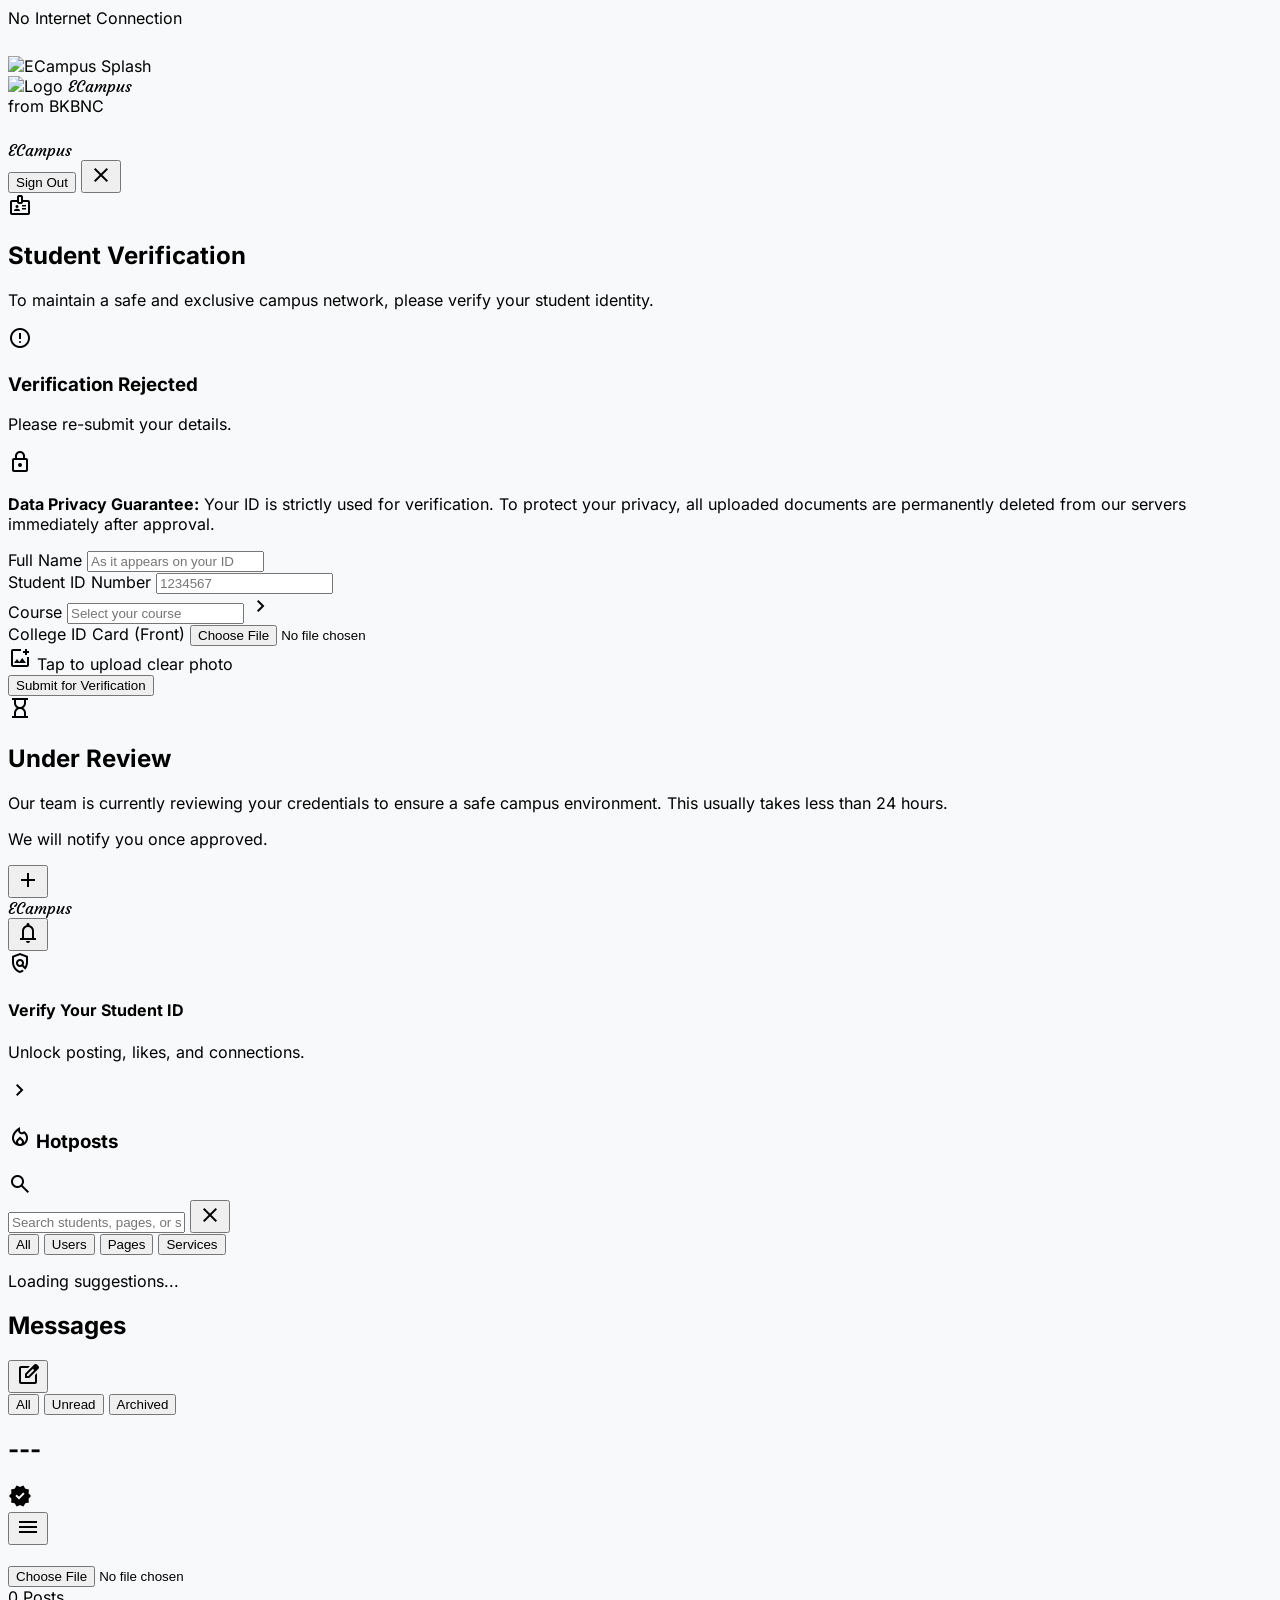
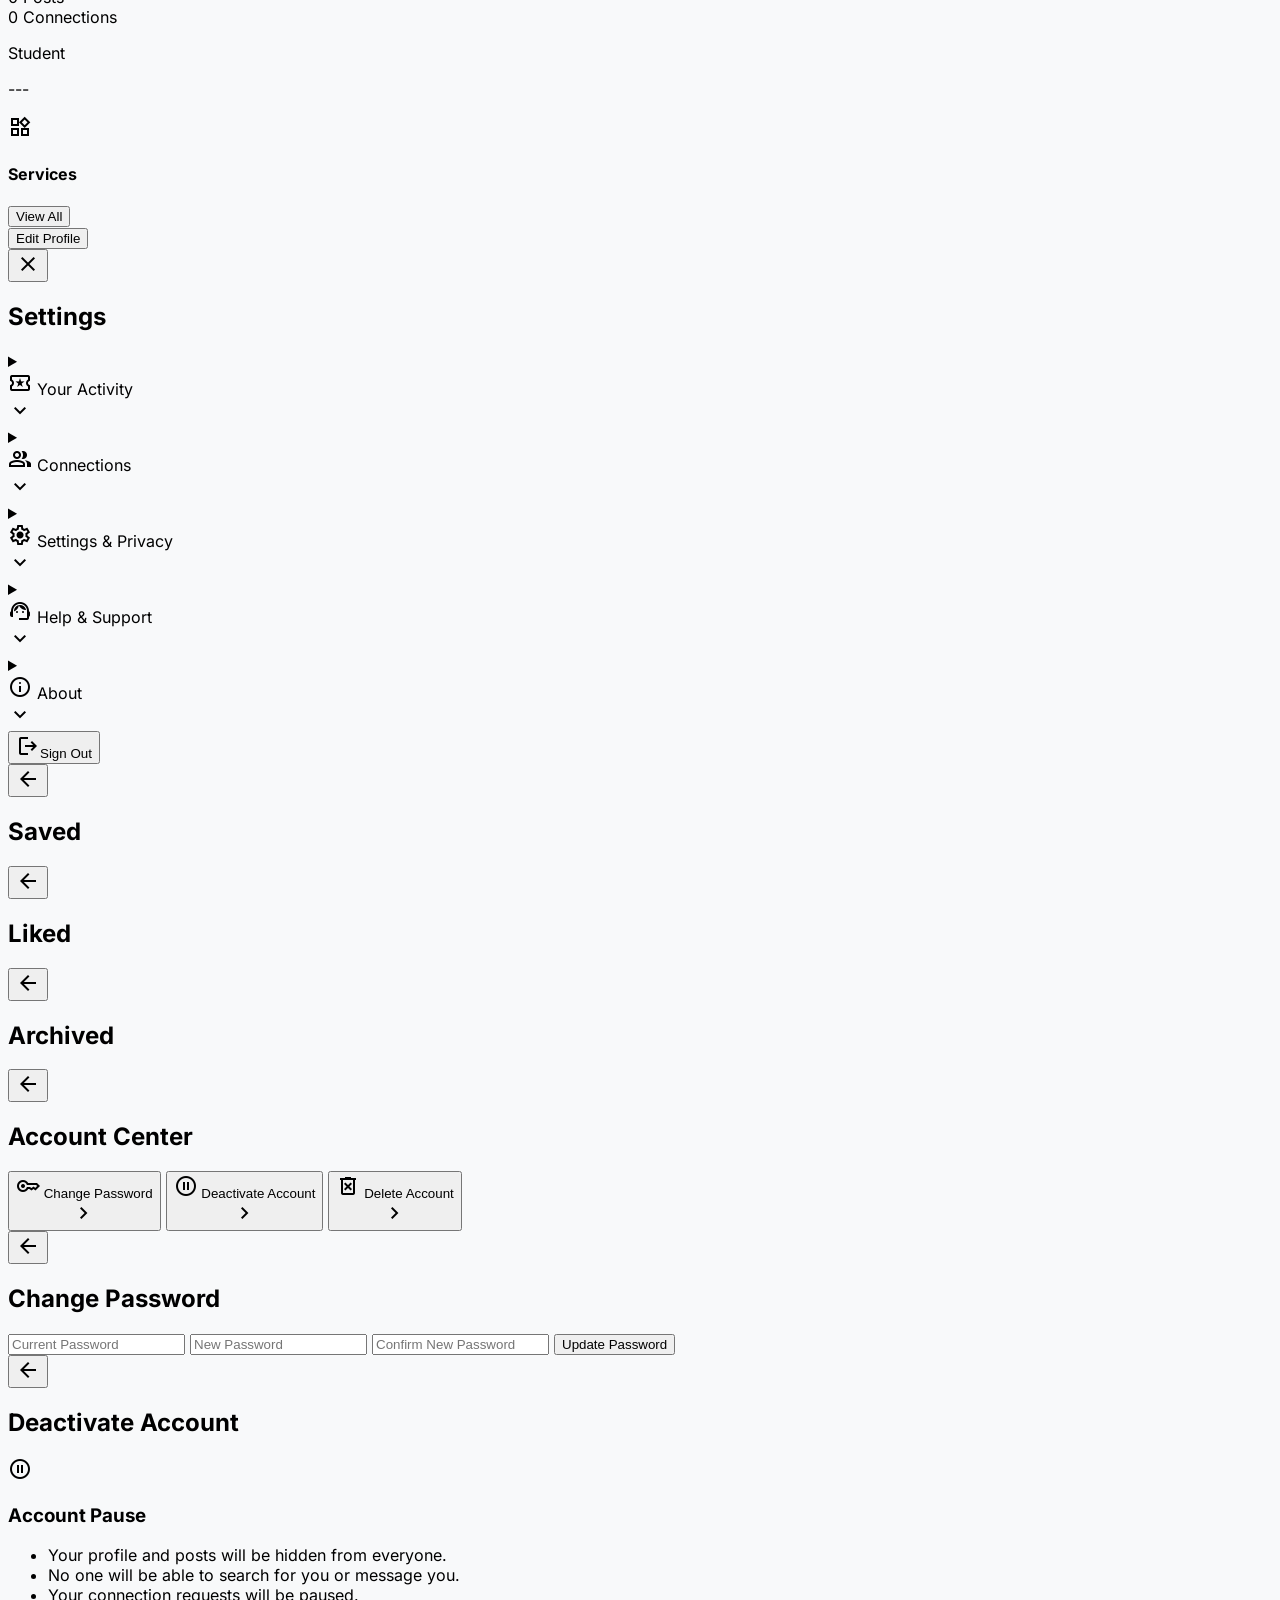
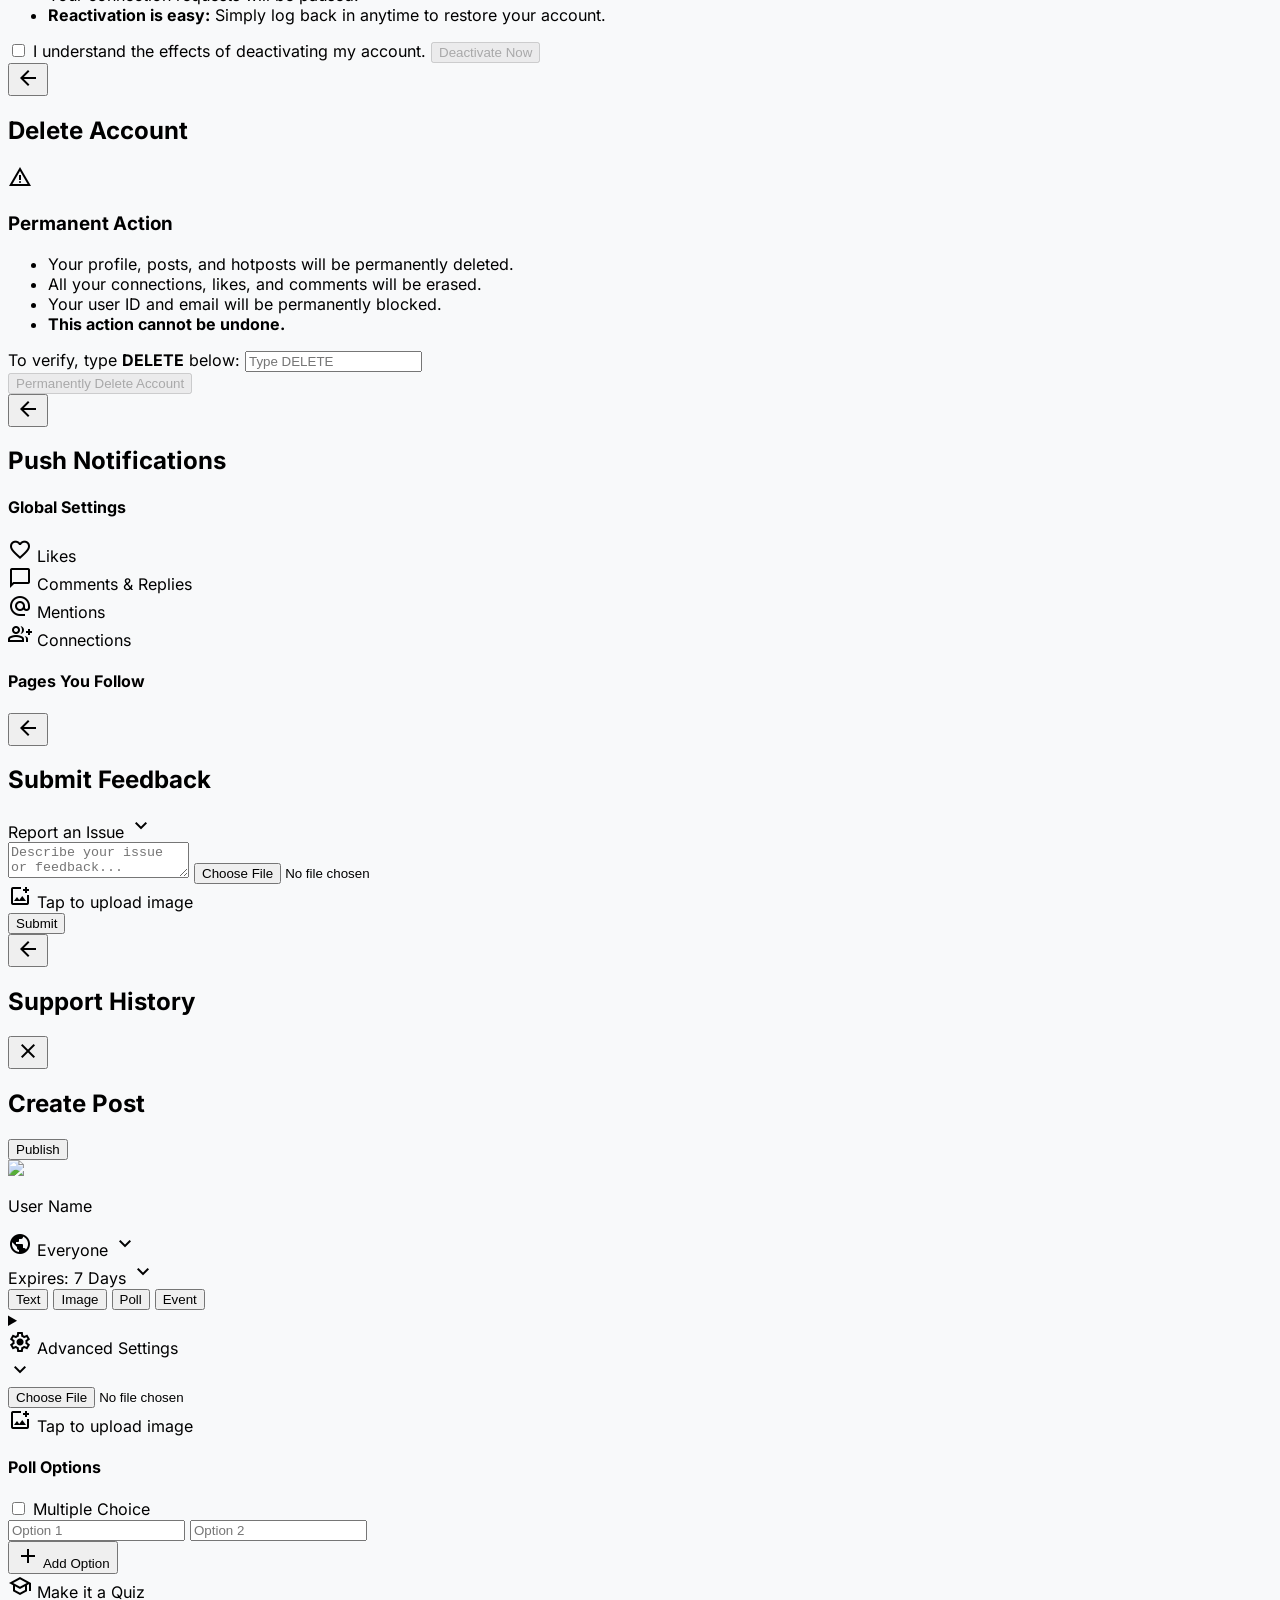
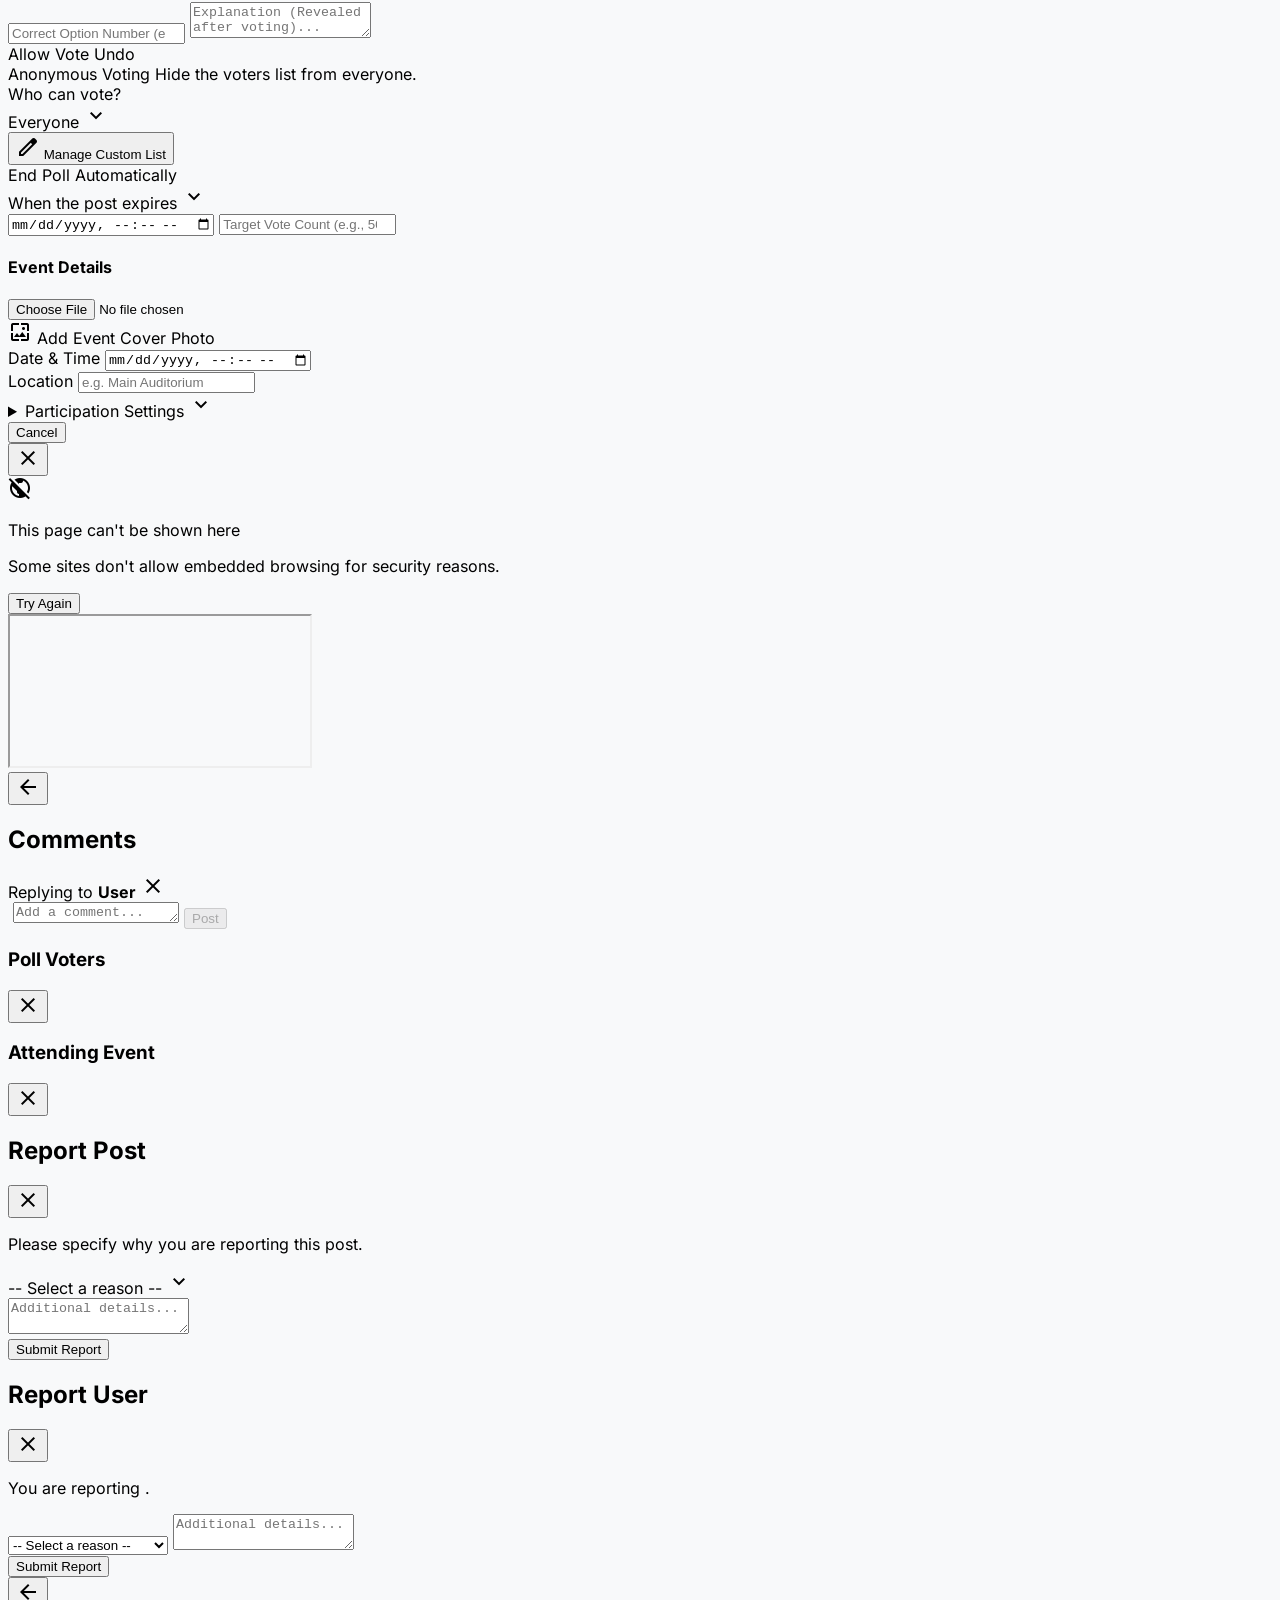
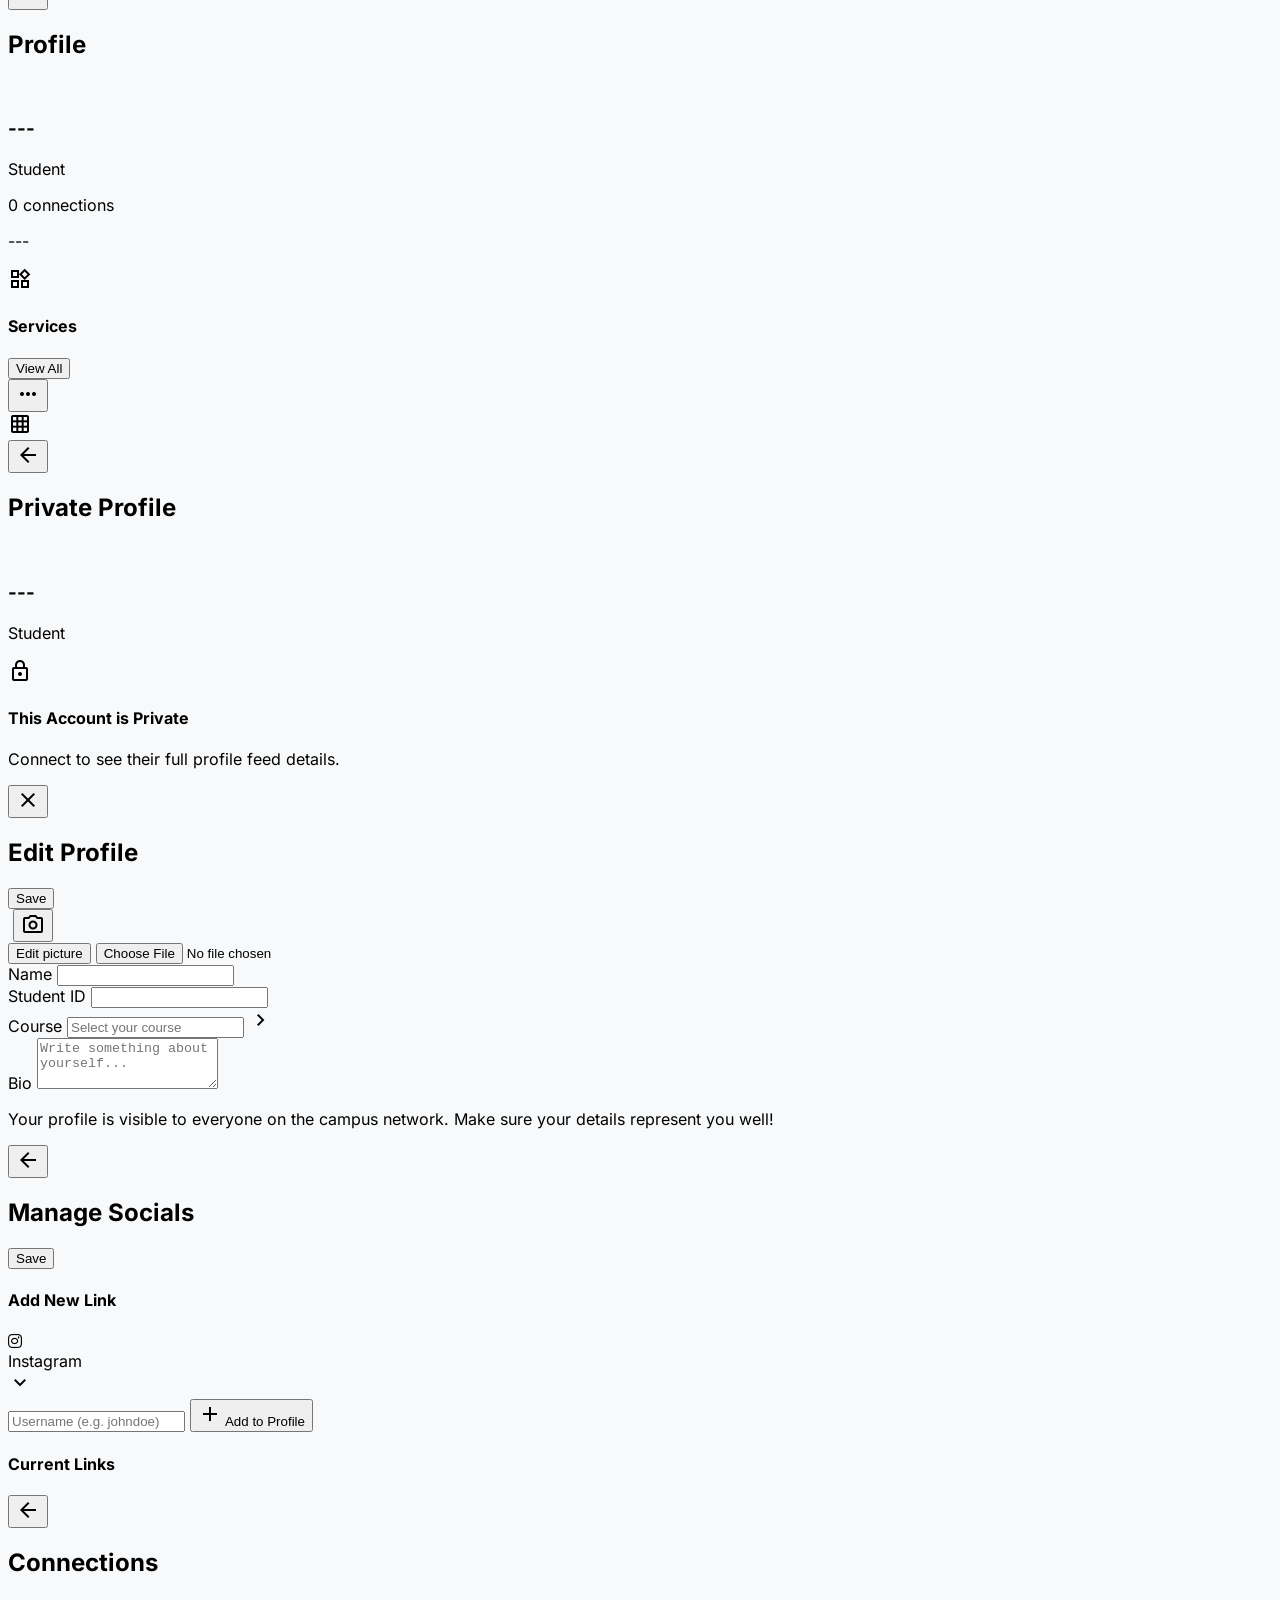
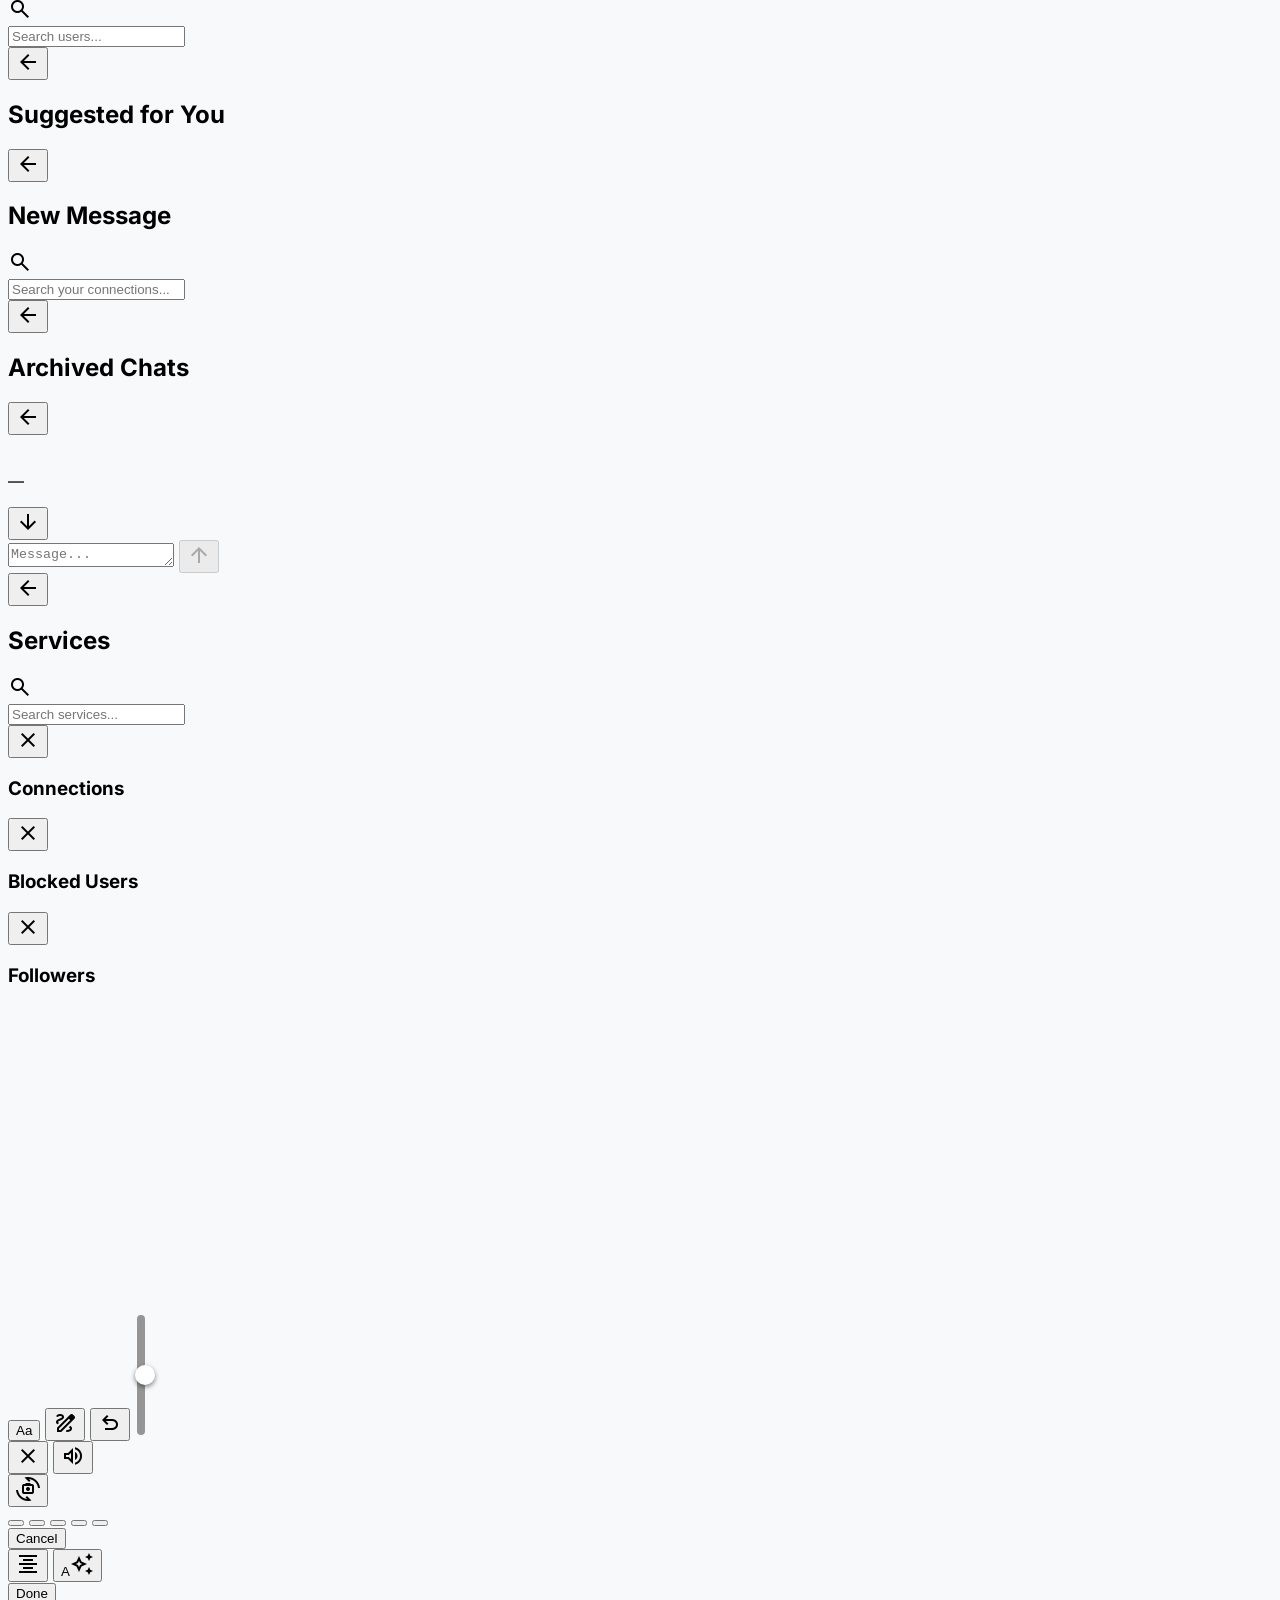
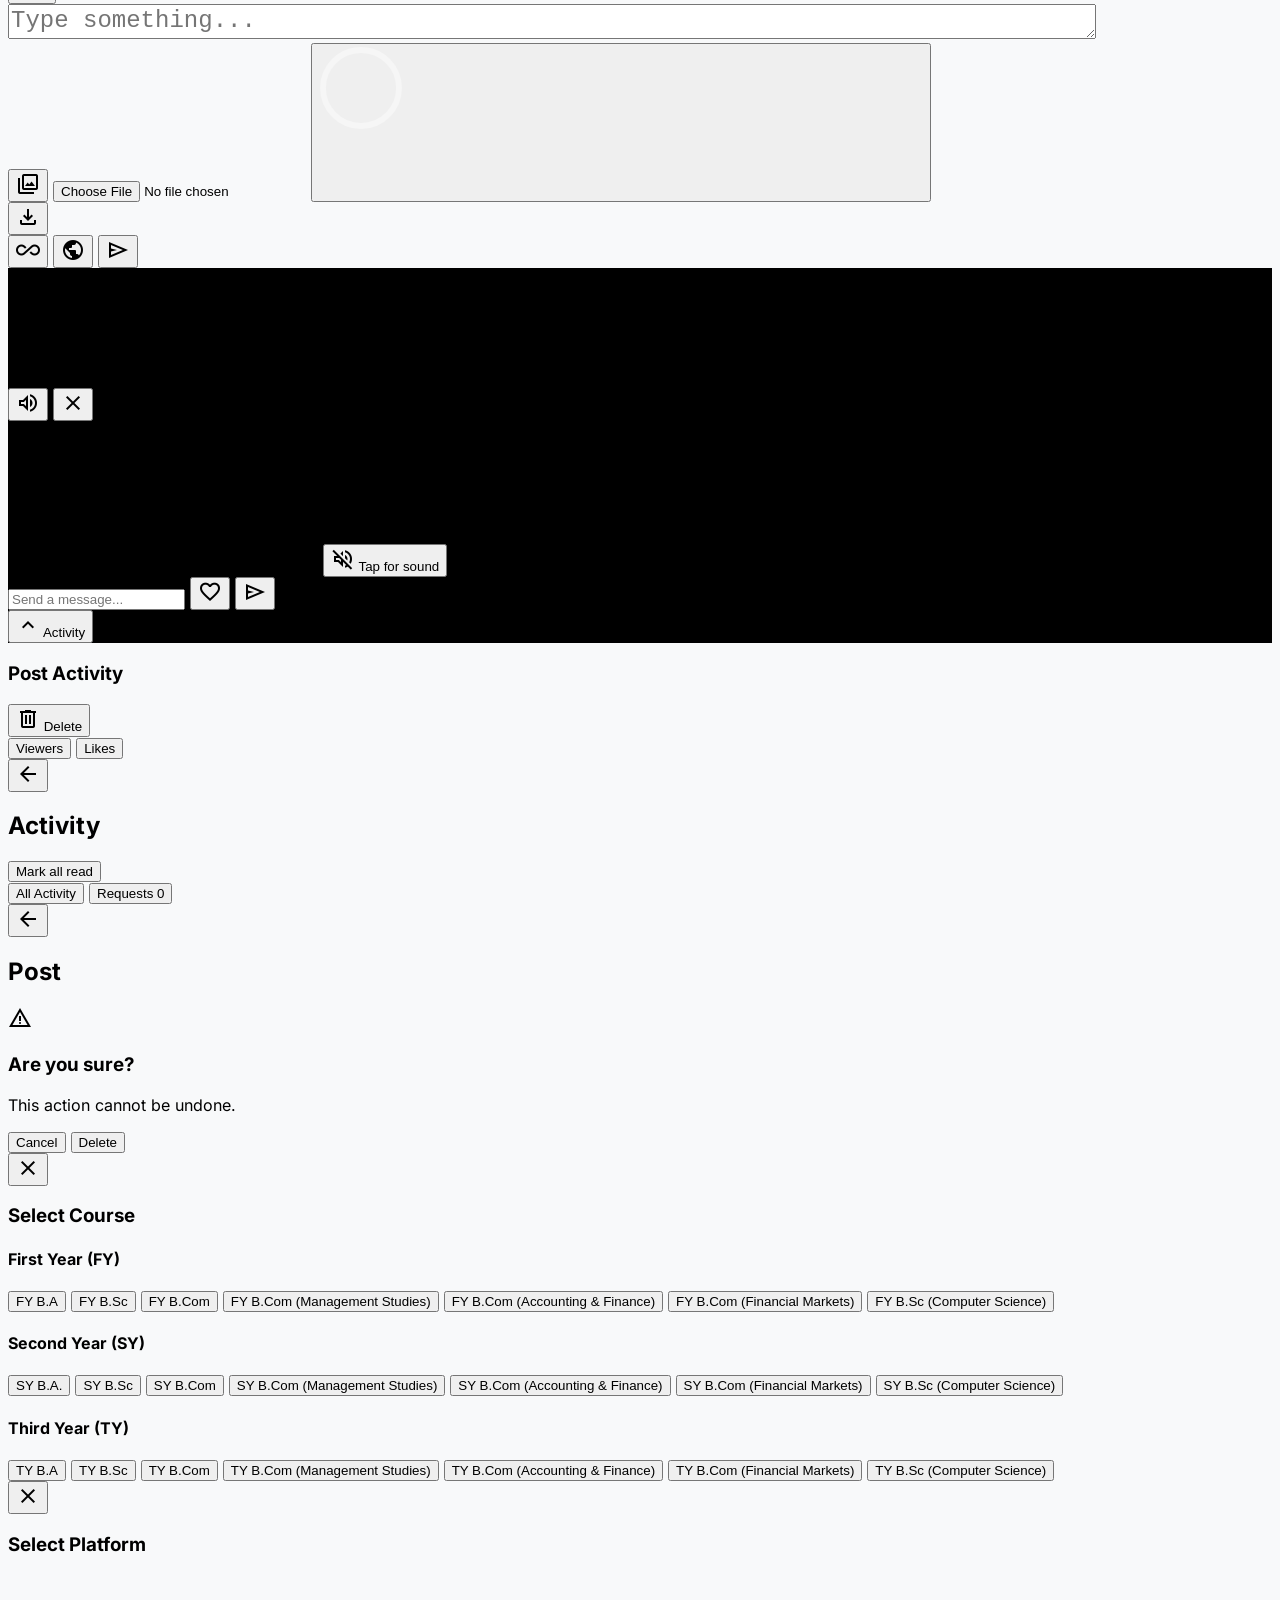
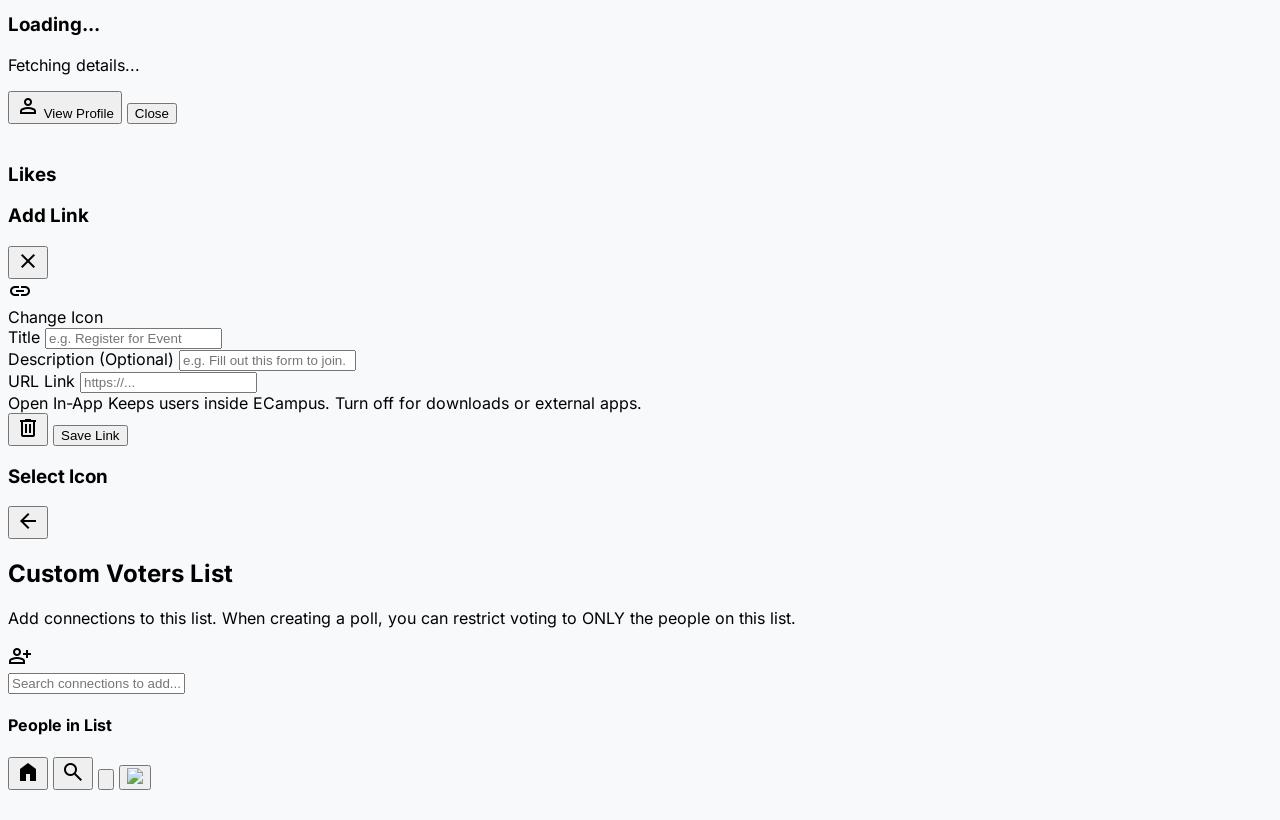
==== commit a347ef43: "Implement sound control for hotpost viewer Added a mute button for the viewer to control sound playb" ====
--- a/index.html
+++ b/index.html
@@ -1700,13 +1700,14 @@
 
 <!-- HOTPOST CAMERA & EDITOR MODAL (Ultimate Native Engine) -->
   <div id="modal-hotpost-camera" class="fixed inset-0 z-[200] bg-black hidden flex-col justify-center items-center">
-        <!-- 🚀 FIX: Added 'muted' to camera feed to prevent screeching audio feedback loops -->
-        <video id="hotpost-camera-feed" class="absolute w-full h-full object-cover origin-center transition-transform duration-75" playsinline autoplay muted></video>
+        <!-- Raw camera source stays off-screen; hotpost-camera-canvas below is what's shown AND recorded, -->
+        <!-- so pinch-zoom is baked into real pixels instead of a cosmetic CSS transform. -->
+        <video id="hotpost-camera-feed" class="absolute w-full h-full object-cover opacity-0 pointer-events-none" playsinline autoplay muted></video>
+        <canvas id="hotpost-camera-canvas" class="absolute w-full h-full object-cover"></canvas>
         
       <div id="hotpost-preview-container" class="absolute w-full h-full hidden overflow-hidden bg-black">
             <div id="hotpost-bg-wrapper" class="absolute w-full h-full flex items-center justify-center pointer-events-none">
                 <img id="hotpost-preview-img" class="w-full h-full object-cover pointer-events-none hidden" />
-                <!-- 🚀 FIX: Removed the hardcoded 'muted' attribute so sound plays! -->
                 <video id="hotpost-preview-video" class="w-full h-full object-cover pointer-events-none hidden" loop playsinline autoplay></video>
             </div>
             <canvas id="hotpost-doodle-canvas" class="absolute top-0 left-0 w-full h-full pointer-events-none z-40"></canvas>
@@ -1839,6 +1840,8 @@
                 </div>
             </div>
             
+            <!-- 🚀 NEW: viewer had no sound control at all — videos could silently fail to autoplay unmuted -->
+            <button id="hotpost-viewer-mute-btn" class="hidden absolute top-[max(1.5rem,calc(env(safe-area-inset-top)+1rem))] right-[60px] text-white p-2 bg-black/20 backdrop-blur-md rounded-full z-30 active:scale-95 transition-transform"><span class="material-symbols-outlined text-[20px]">volume_up</span></button>
             <button id="close-hotpost-viewer-btn" class="absolute top-[max(1.5rem,calc(env(safe-area-inset-top)+1rem))] right-4 text-white p-2 bg-black/20 backdrop-blur-md rounded-full z-30 active:scale-95 transition-transform"><span class="material-symbols-outlined text-[20px]">close</span></button>
             
          <div class="flex-1 flex items-center justify-center overflow-hidden relative bg-[#121212]">
@@ -1846,6 +1849,9 @@
     <img id="hotpost-viewer-image" src="" class="w-full h-full object-cover pointer-events-none hidden">
     <video id="hotpost-viewer-video" class="w-full h-full object-cover pointer-events-none hidden" playsinline></video>
     <img id="hotpost-viewer-overlay" src="" class="absolute inset-0 w-full h-full object-cover pointer-events-none hidden z-10">
+    <button id="hotpost-tap-for-sound" class="hidden absolute bottom-24 left-1/2 -translate-x-1/2 z-30 bg-black/50 backdrop-blur-md text-white text-[12px] font-bold px-3 py-1.5 rounded-full flex items-center gap-1.5 pointer-events-none">
+        <span class="material-symbols-outlined text-[16px]">volume_off</span> Tap for sound
+    </button>
 </div>
             
             <div id="hotpost-viewer-bottom-gradient" class="absolute bottom-0 left-0 right-0 h-40 bg-gradient-to-t from-black/80 to-transparent z-20 flex items-end p-4 pointer-events-none">
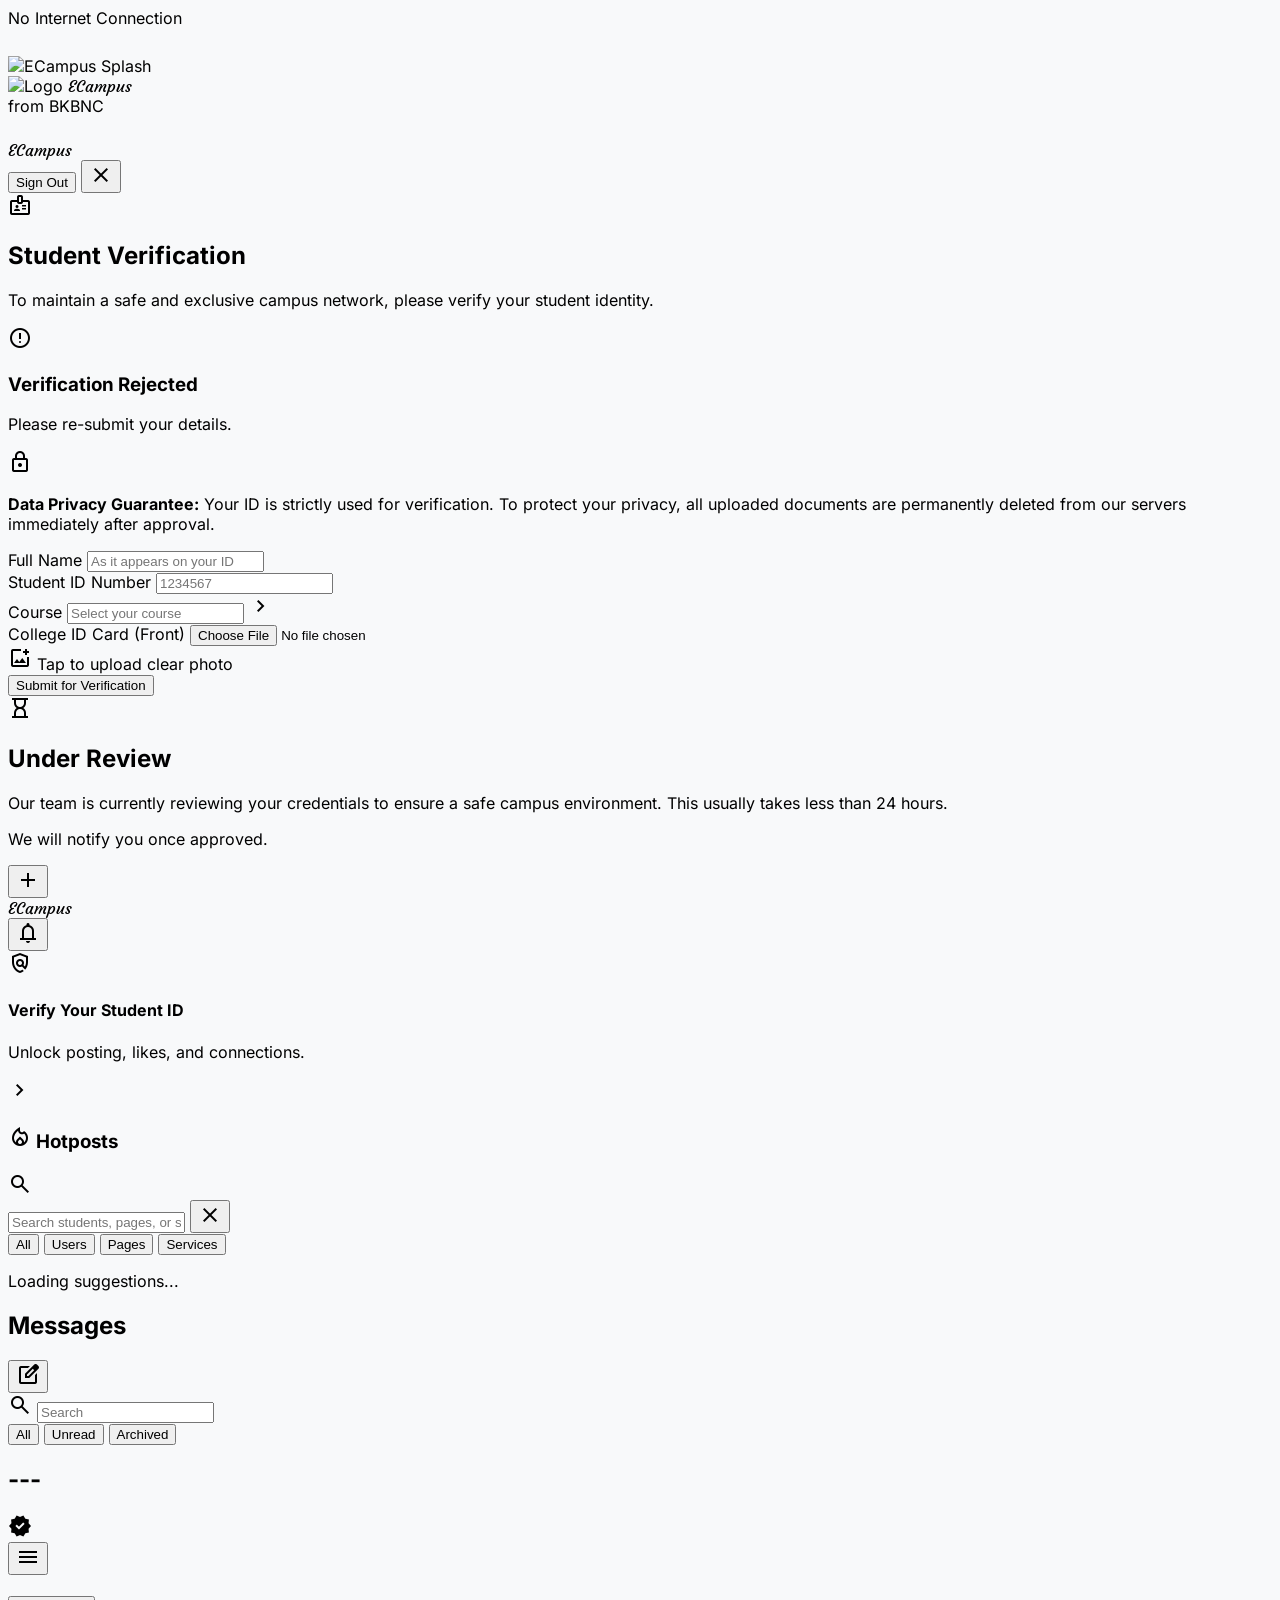
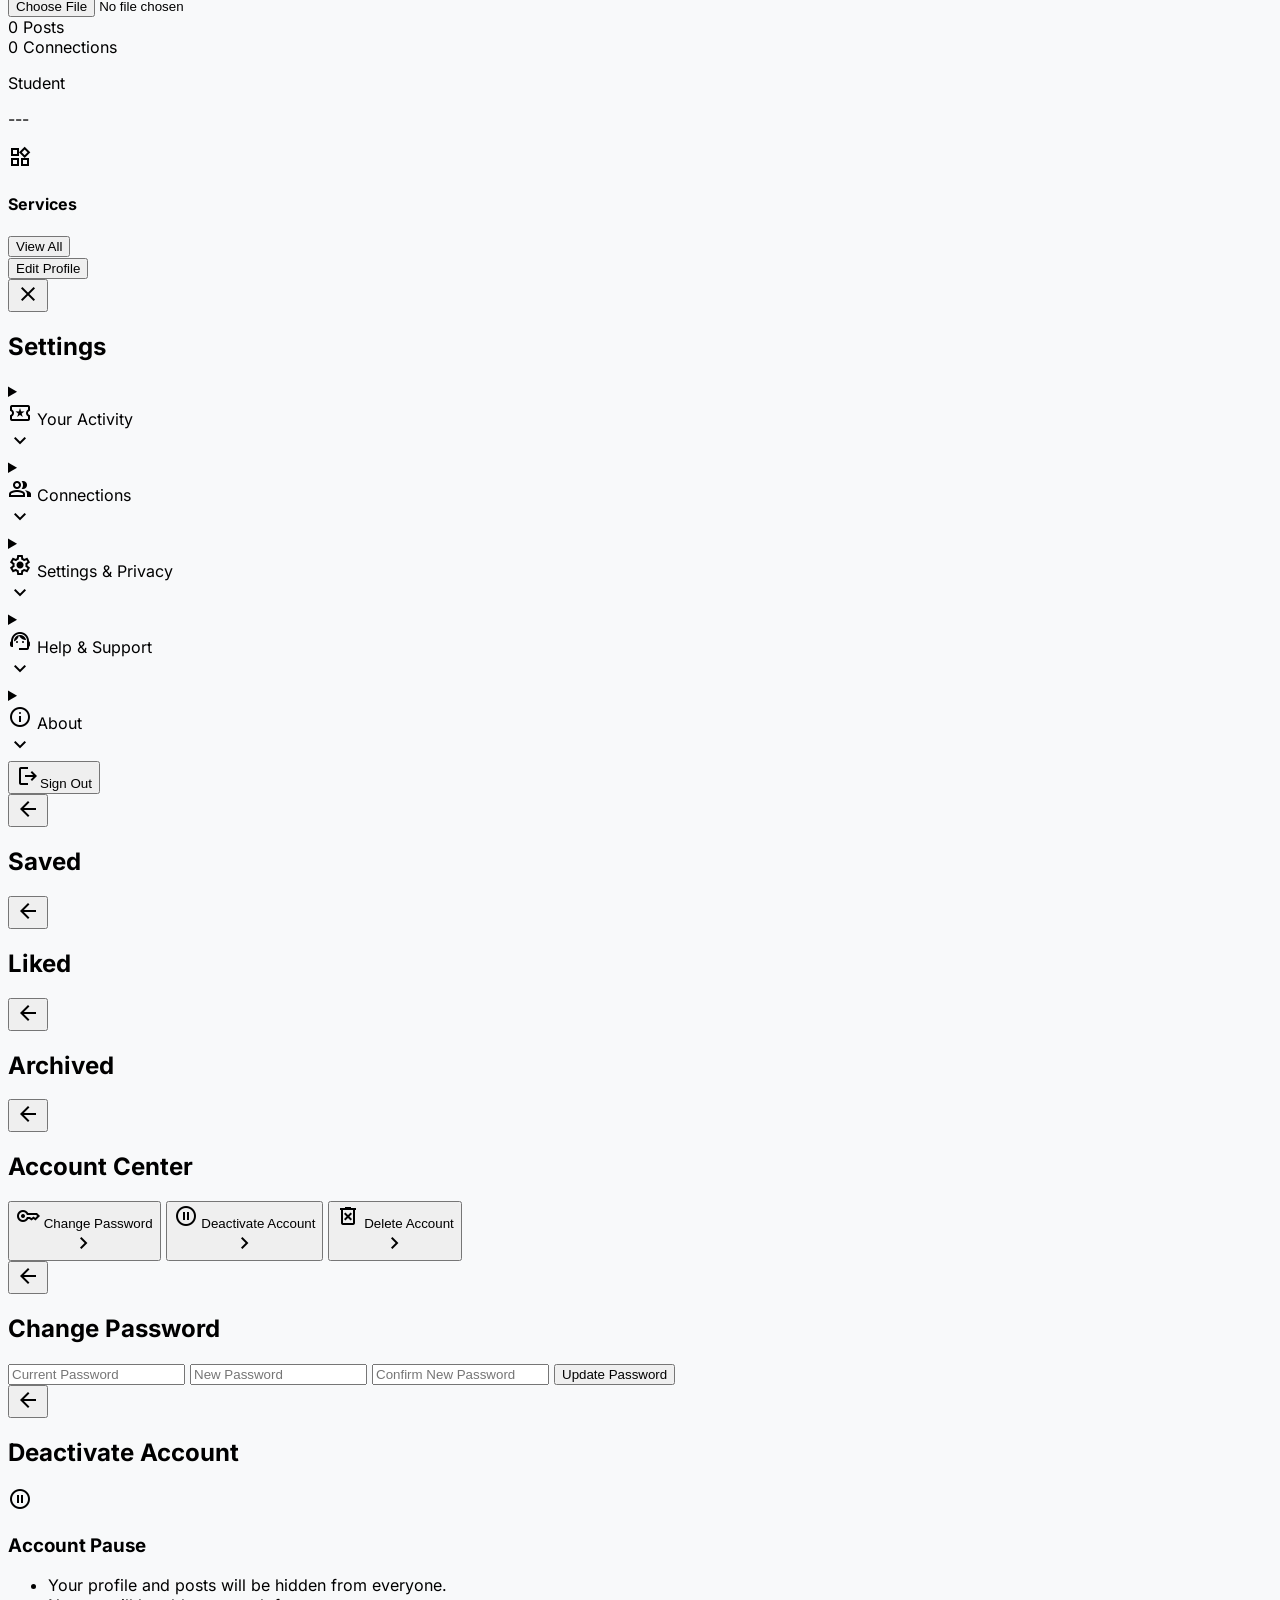
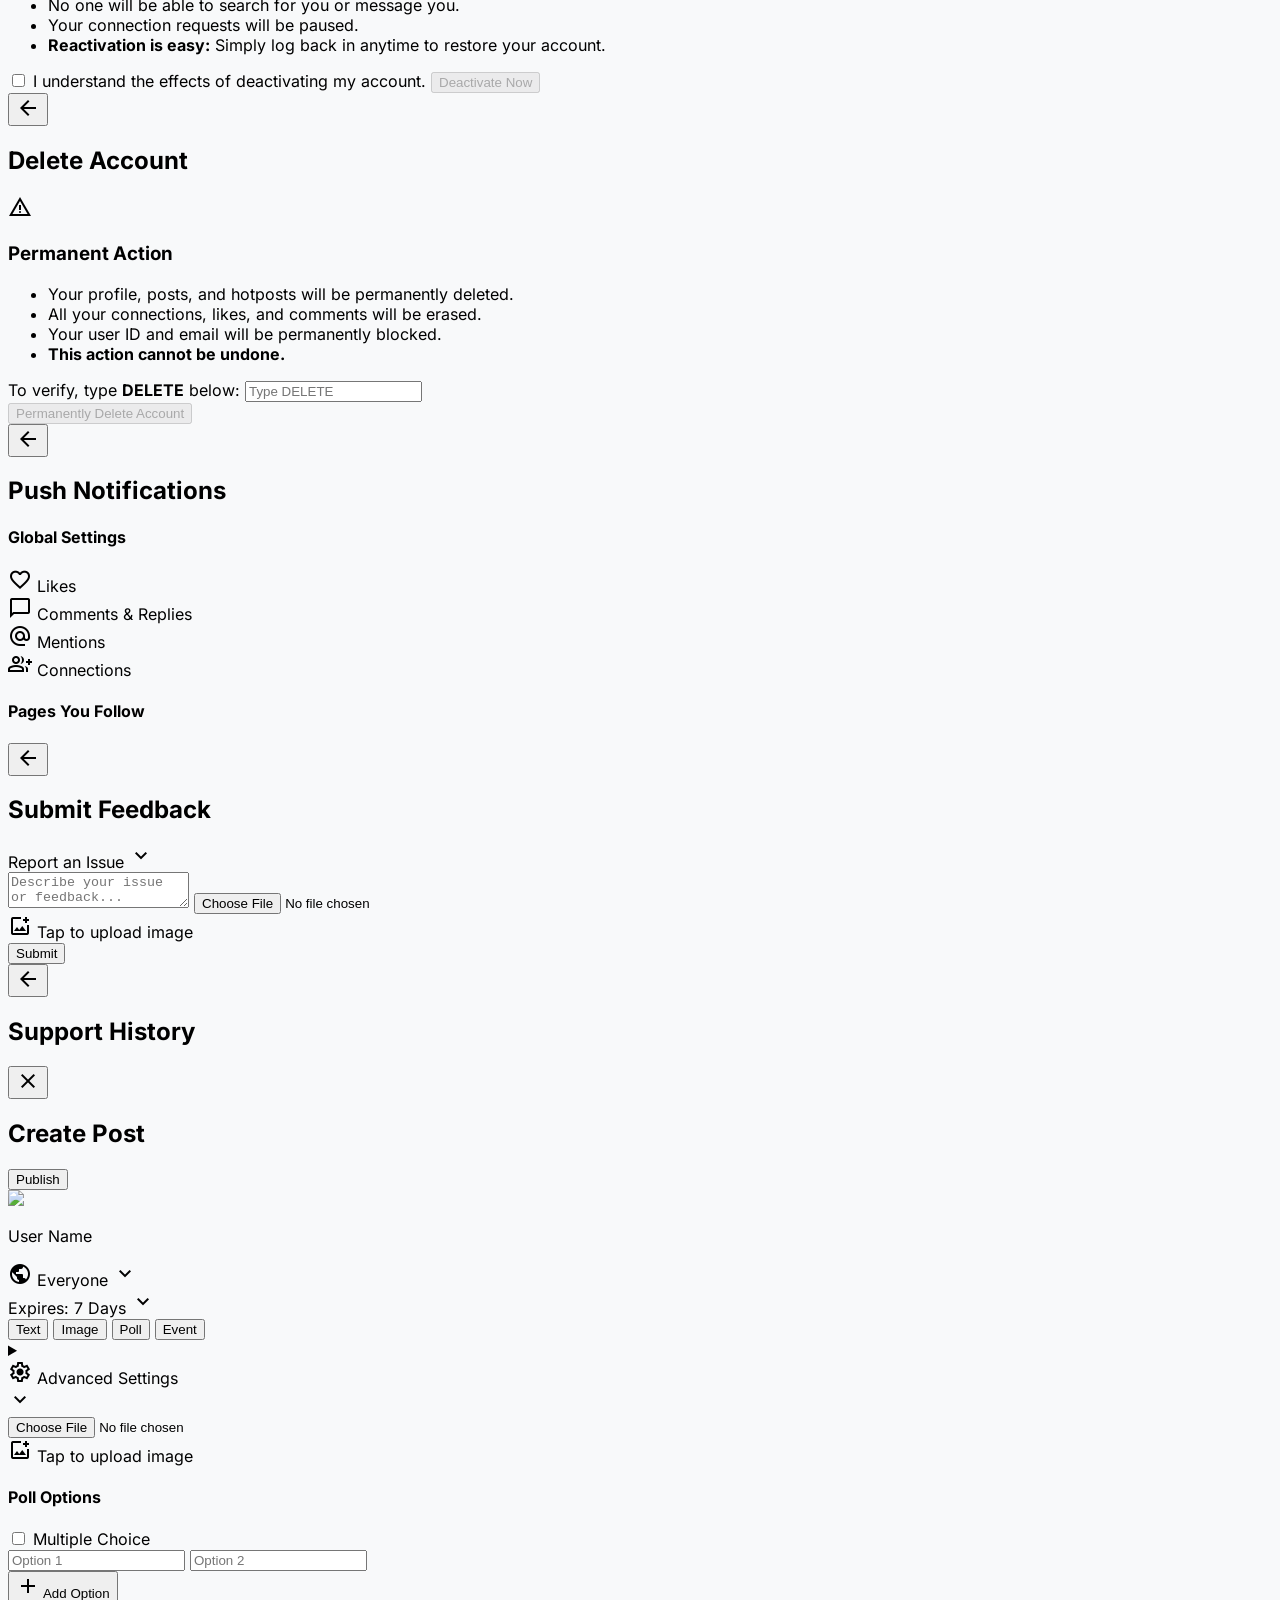
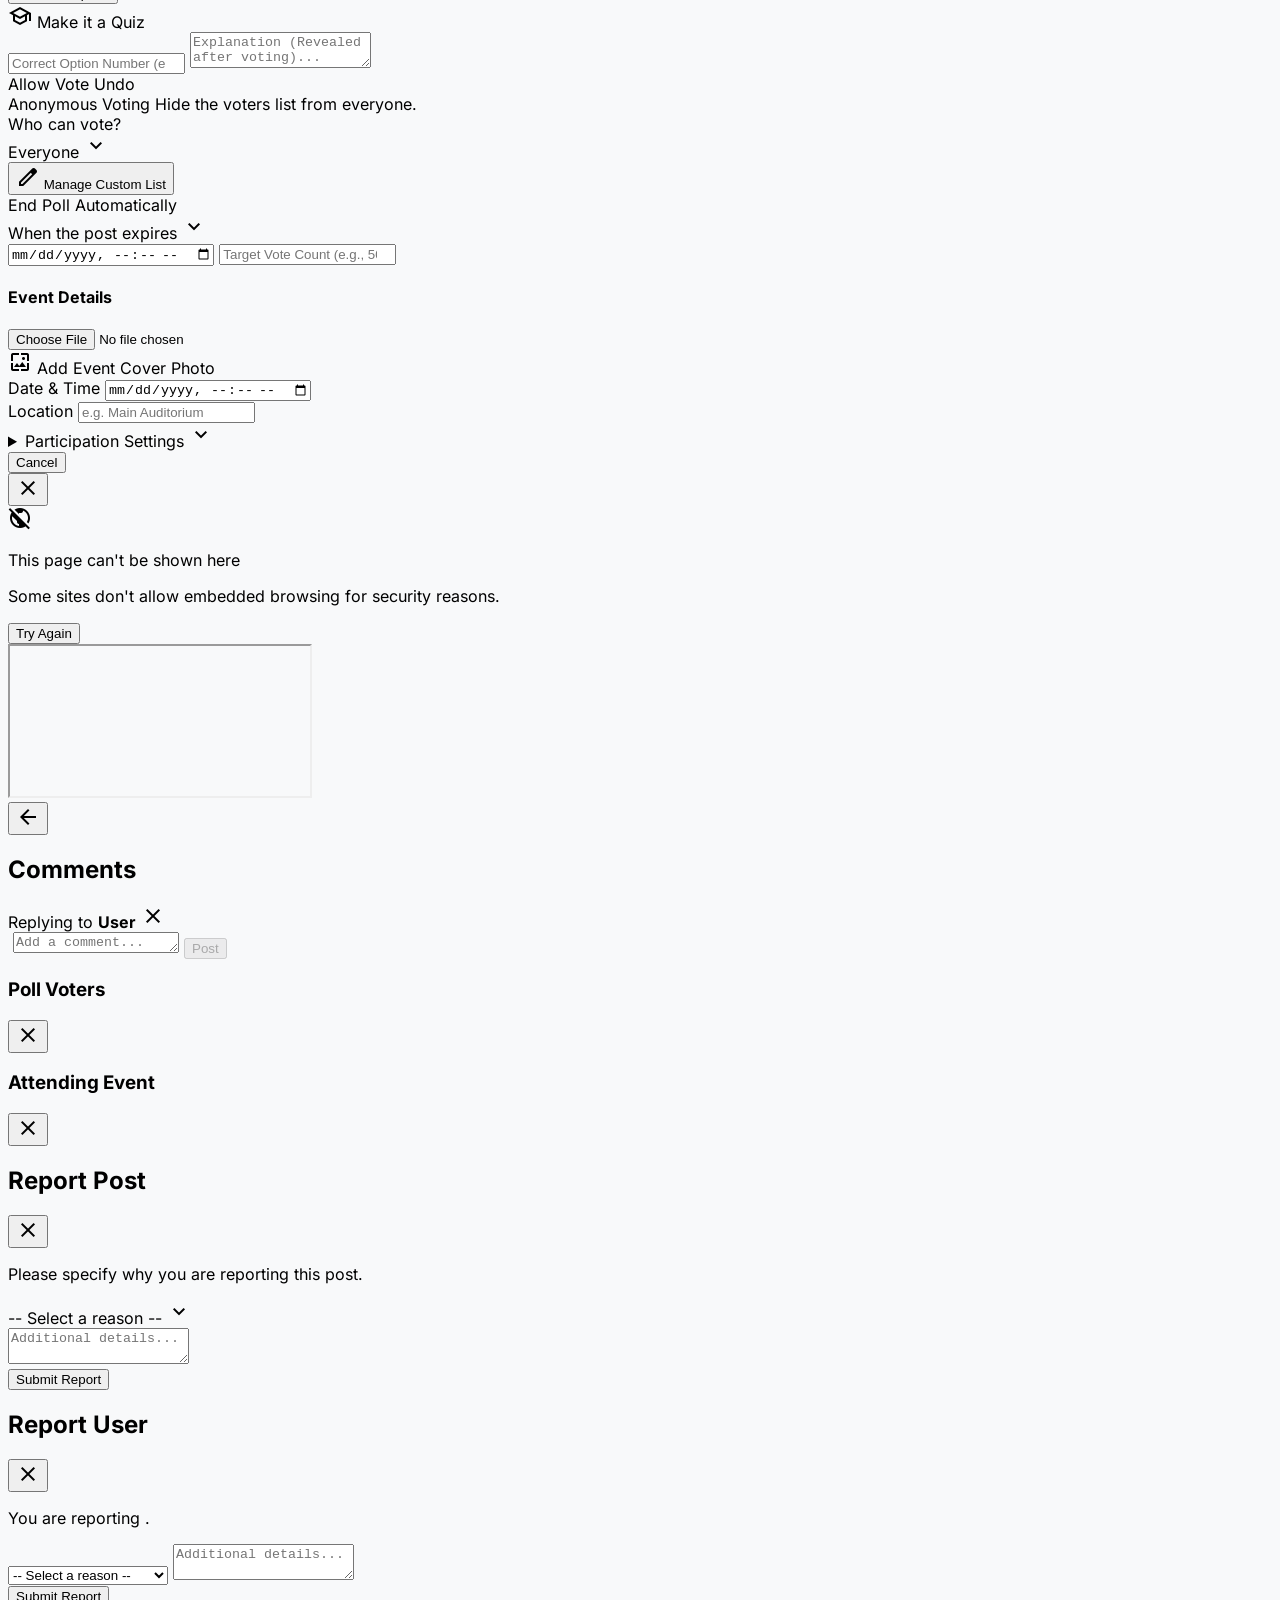
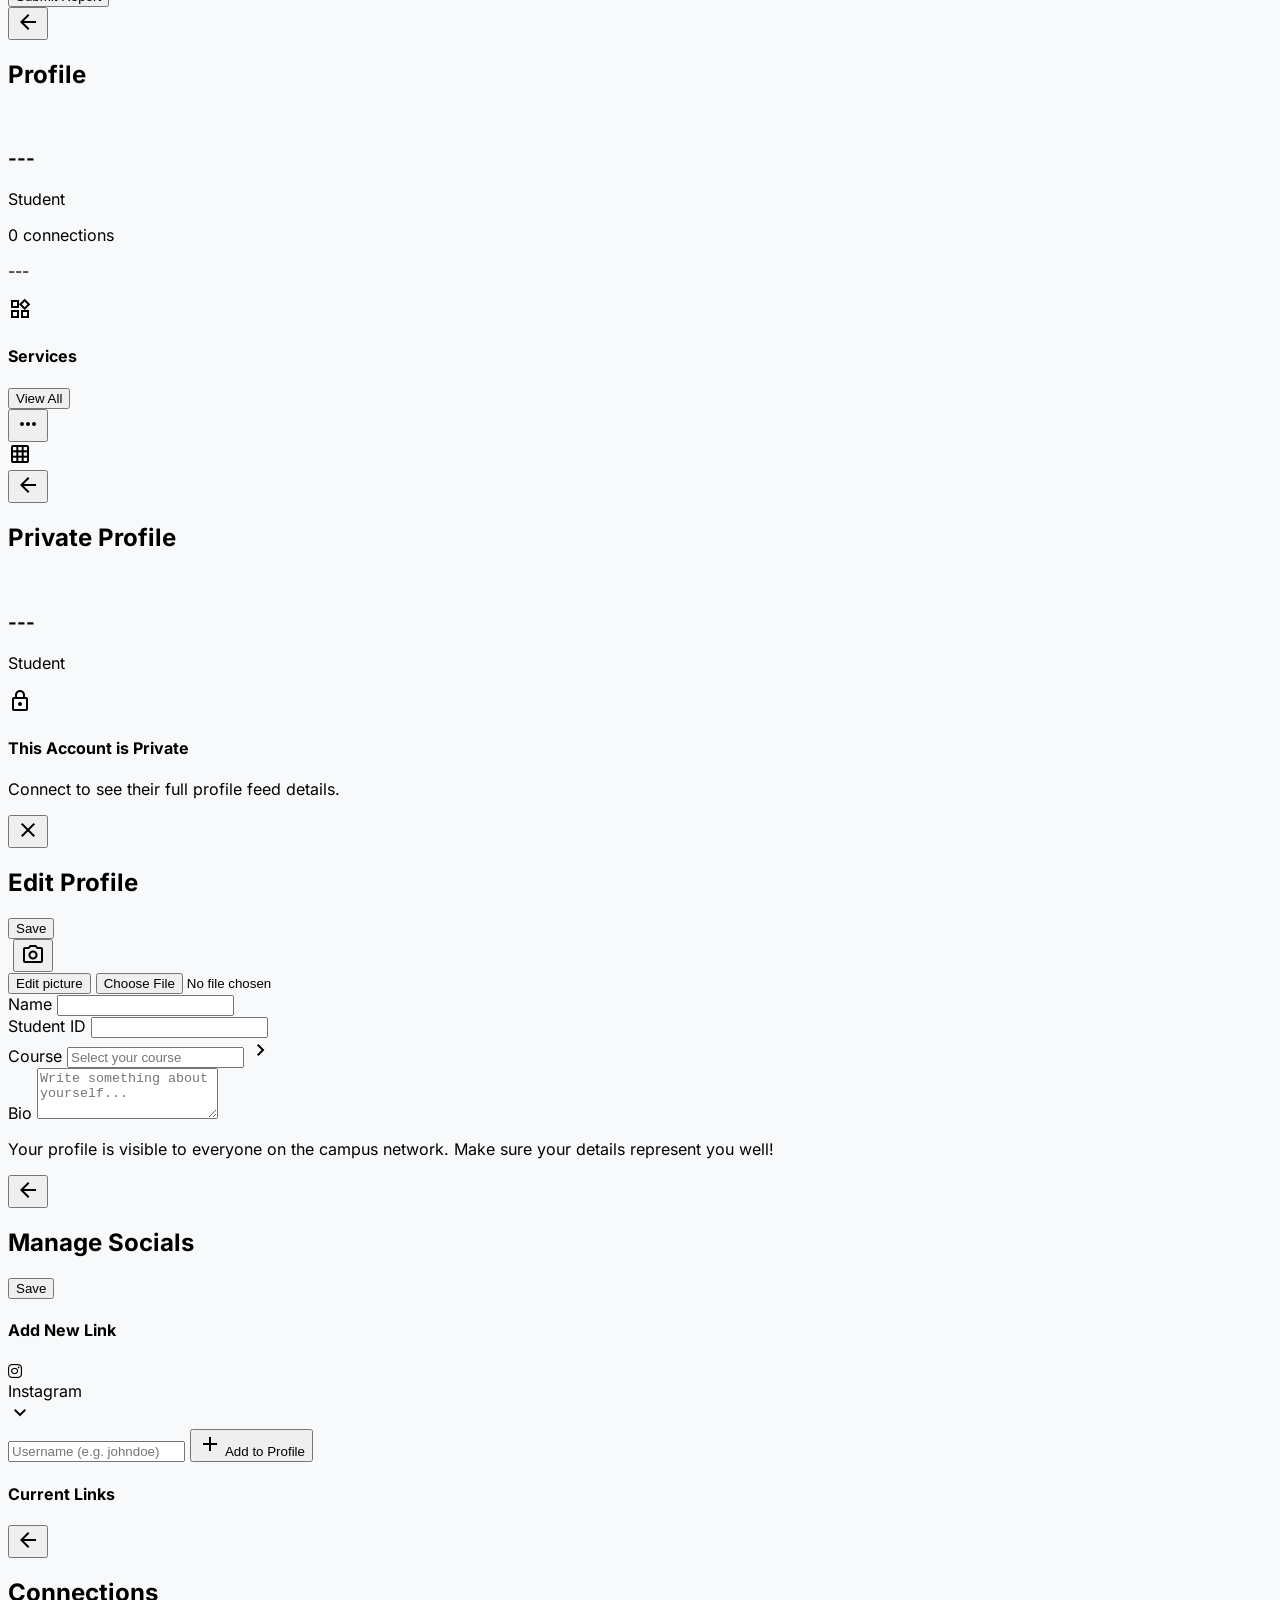
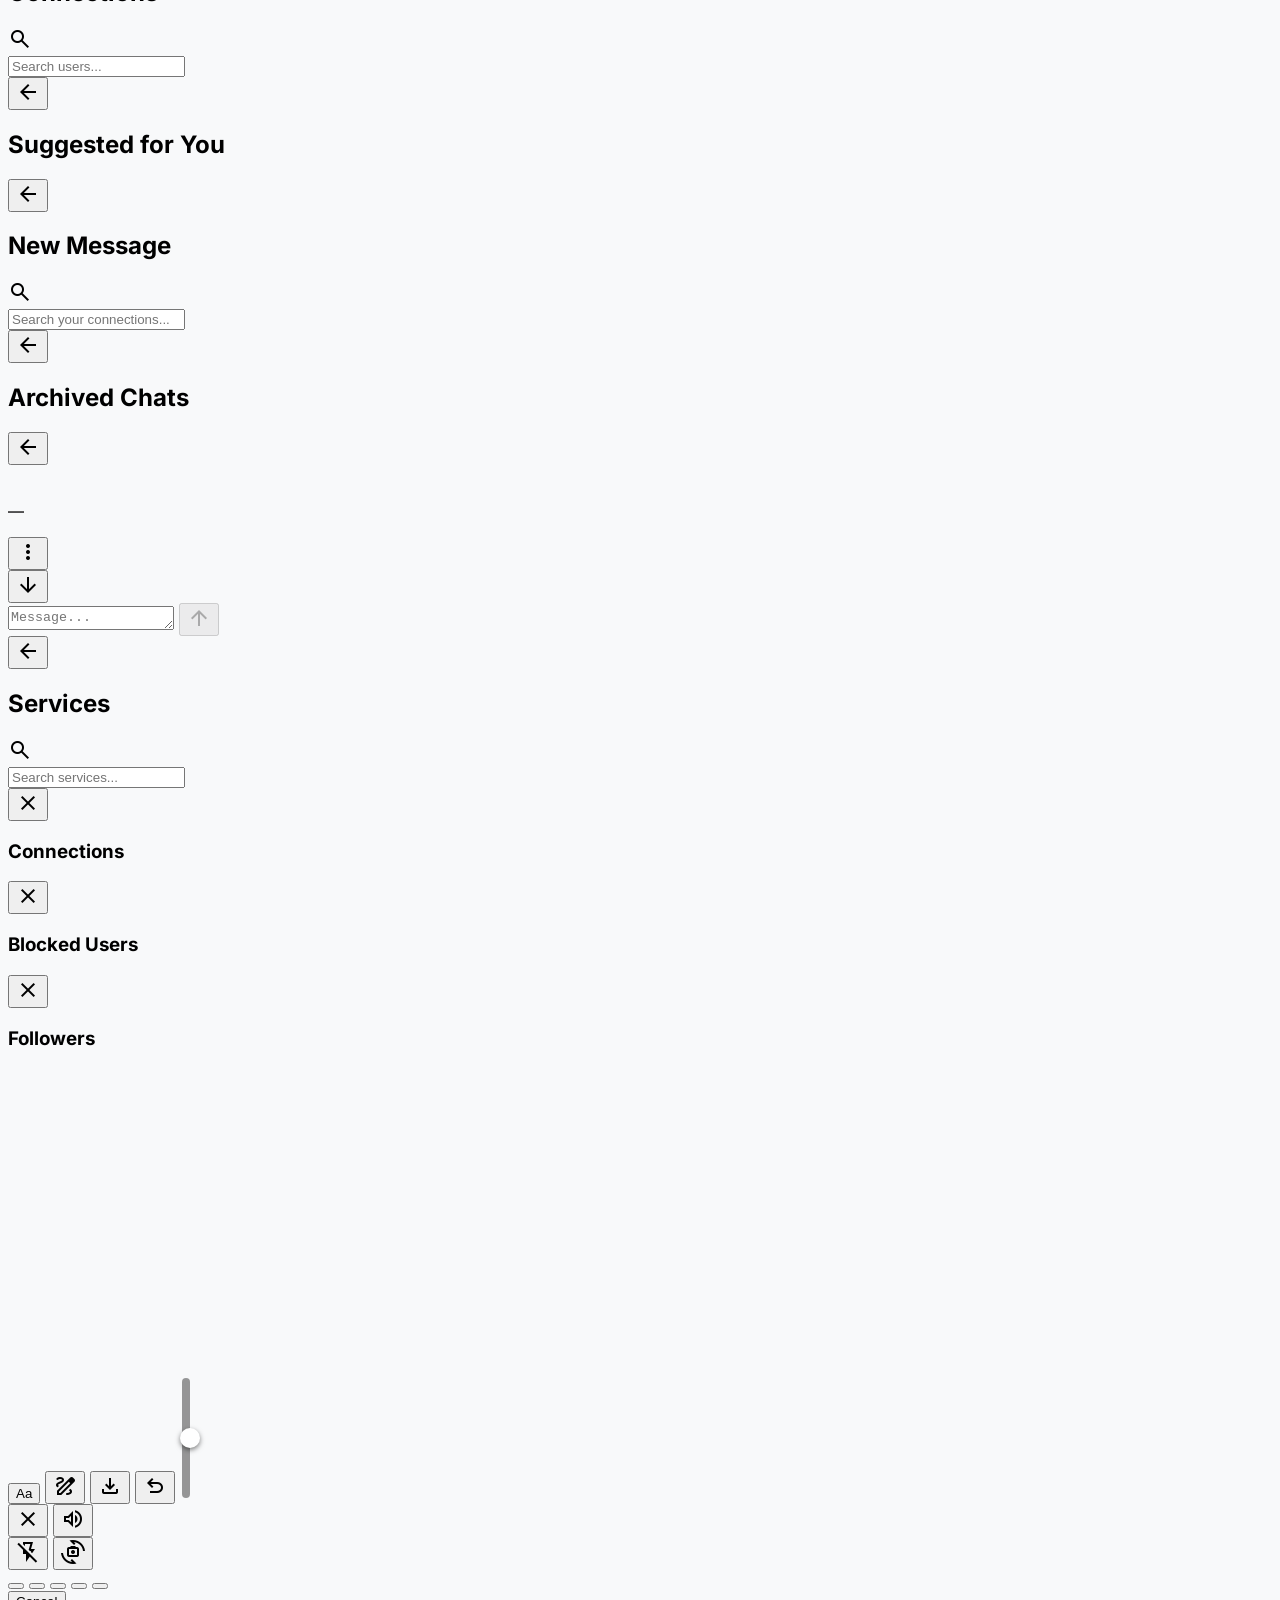
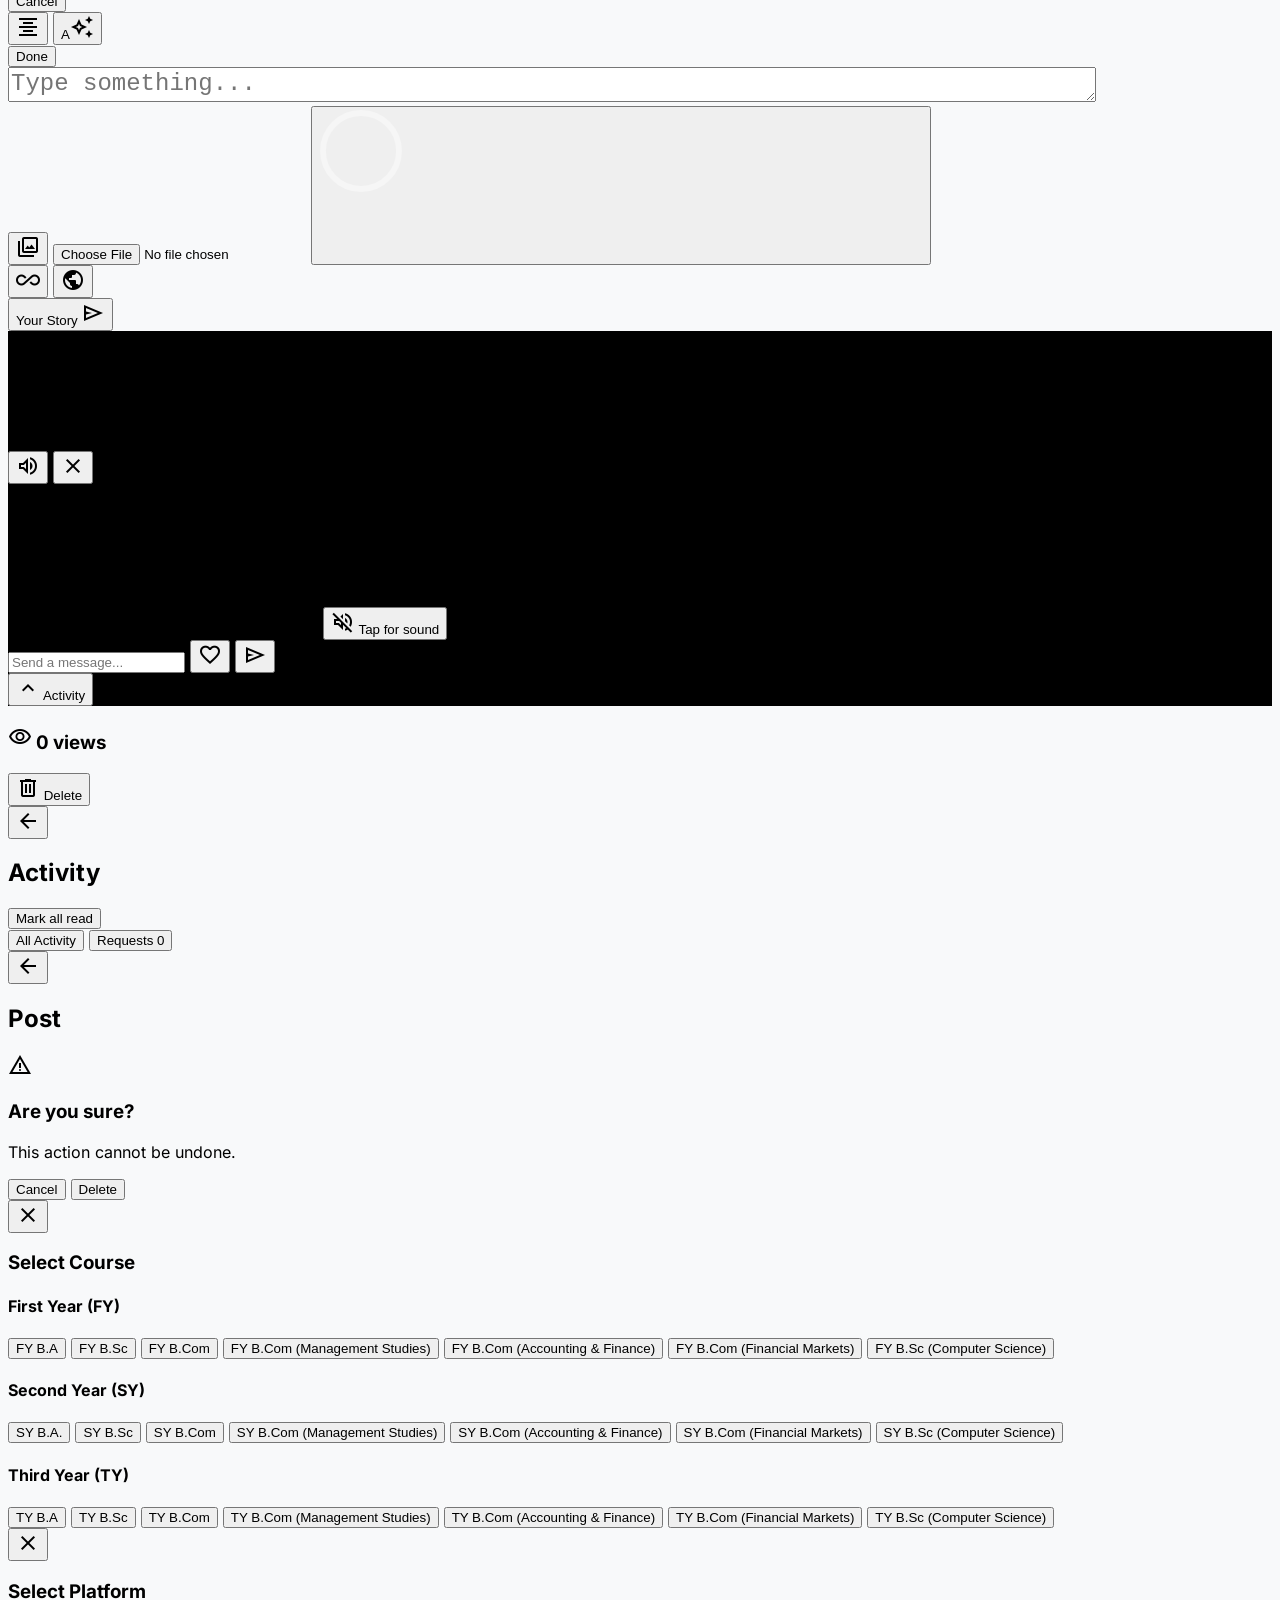
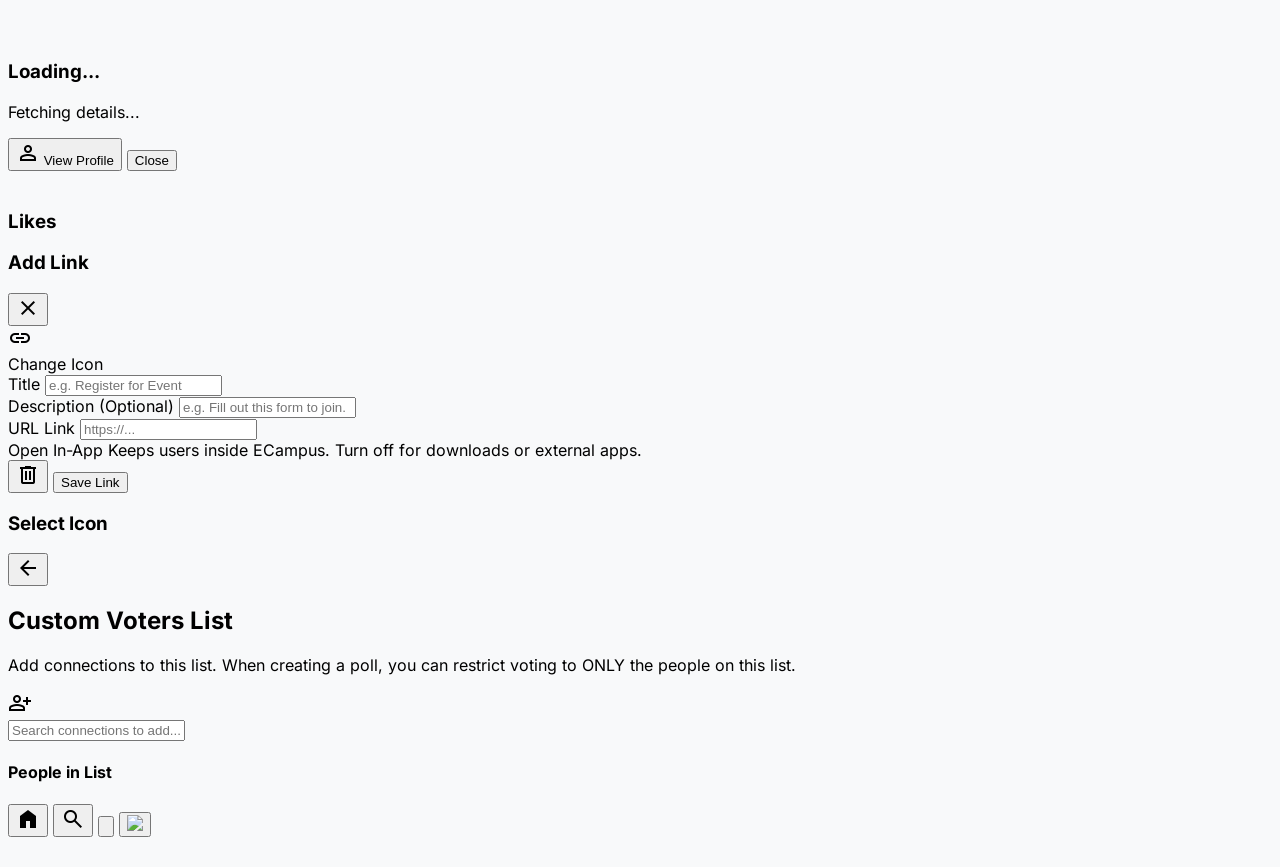
==== commit 87dd99be: "Fix hotpost UI UX" ====
--- a/index.html
+++ b/index.html
@@ -140,7 +140,7 @@
         <!-- Cache-busting: bump ?v=N here whenever you replace this image at
              the same postimg.cc URL, or browsers will keep serving the old
              cached bytes indefinitely (same convention as main.js?v=2). -->
-        <img src="https://iili.io/n9hcfj4.md.png?v=1" 
+        <img src="https://i.postimg.cc/Xvc0KSmM/g.png" 
              onload="this.classList.remove('opacity-0'); document.getElementById('splash-original').classList.add('opacity-0');" 
              class="absolute inset-0 w-full h-full object-cover z-20 transition-opacity duration-300 opacity-0 pointer-events-none select-none" 
              alt="ECampus Splash">
@@ -381,6 +381,11 @@
         <button onclick="window.openNewMessagePanel()" class="p-2 -mr-2 rounded-full hover:bg-surface-variant/50 text-on-surface dark:text-gray-100 transition-colors active:scale-90">
             <span class="material-symbols-outlined text-[26px]">edit_square</span>
         </button>
+    </div>
+
+    <div class="relative mb-3">
+        <span class="material-symbols-outlined absolute left-3 top-1/2 -translate-y-1/2 text-on-surface-variant dark:text-gray-500 text-[19px] pointer-events-none">search</span>
+        <input type="text" id="inbox-search-input" oninput="window.setInboxSearch(this.value)" placeholder="Search" class="w-full bg-surface-variant/30 dark:bg-neutral-900/50 rounded-xl pl-10 pr-3 py-2.5 text-[14px] text-on-surface dark:text-gray-100 outline-none focus:ring-1 focus:ring-primary/40 placeholder-on-surface-variant/70 transition-colors">
     </div>
 
     <div class="flex items-center gap-2 mb-4 overflow-x-auto hide-scrollbar">
@@ -1613,6 +1618,9 @@
                     <p id="chat-header-status" class="text-[11.5px] text-on-surface-variant dark:text-gray-500 truncate leading-tight"></p>
                 </div>
             </div>
+            <button onclick="window.openActiveChatMenu(event)" class="p-2 rounded-full hover:bg-surface-variant/50 transition-colors text-on-surface dark:text-gray-100 shrink-0">
+                <span class="material-symbols-outlined text-[22px]">more_vert</span>
+            </button>
         </div>
 
         <div class="relative flex-1 min-h-0 flex flex-col">
@@ -1700,10 +1708,8 @@
 
 <!-- HOTPOST CAMERA & EDITOR MODAL (Ultimate Native Engine) -->
   <div id="modal-hotpost-camera" class="fixed inset-0 z-[200] bg-black hidden flex-col justify-center items-center">
-        <!-- Raw camera source stays off-screen; hotpost-camera-canvas below is what's shown AND recorded, -->
-        <!-- so pinch-zoom is baked into real pixels instead of a cosmetic CSS transform. -->
-        <video id="hotpost-camera-feed" class="absolute w-full h-full object-cover opacity-0 pointer-events-none" playsinline autoplay muted></video>
-        <canvas id="hotpost-camera-canvas" class="absolute w-full h-full object-cover"></canvas>
+        <!-- 🚀 FIX: Added 'muted' to camera feed to prevent screeching audio feedback loops -->
+        <video id="hotpost-camera-feed" class="absolute w-full h-full object-cover origin-center transition-transform duration-75" playsinline autoplay muted></video>
         
       <div id="hotpost-preview-container" class="absolute w-full h-full hidden overflow-hidden bg-black">
             <div id="hotpost-bg-wrapper" class="absolute w-full h-full flex items-center justify-center pointer-events-none">
@@ -1719,6 +1725,12 @@
             <button id="doodle-hotpost-btn" class="text-white p-2.5 bg-black/40 backdrop-blur-md rounded-full w-11 h-11 flex items-center justify-center active:scale-95 transition-all shadow-md">
                 <span class="material-symbols-outlined text-[22px]">draw</span>
             </button>
+            <!-- 🚀 MOVED: was a big button in the bottom send row — Instagram keeps "save to device" up
+                 here with the other editing tools, which also declutters the bottom row for the
+                 "Your Story" pill to be the clear primary action. -->
+            <button onclick="window.downloadCurrentMedia()" class="text-white p-2.5 bg-black/40 backdrop-blur-md rounded-full w-11 h-11 flex items-center justify-center active:scale-95 transition-all shadow-md">
+                <span class="material-symbols-outlined text-[22px]">download</span>
+            </button>
             <!-- 🚀 FIX: Added 'hidden' class here -->
             <button id="undo-doodle-btn" class="hidden text-white p-2.5 bg-black/40 backdrop-blur-md rounded-full w-11 h-11 flex items-center justify-center active:scale-95 transition-all shadow-md">
                 <span class="material-symbols-outlined text-[22px]">undo</span>
@@ -1732,6 +1744,9 @@
             <button id="hotpost-mute-btn" class="hidden text-white p-2.5 bg-black/40 backdrop-blur-md rounded-full active:scale-95 transition-transform w-11 h-11 flex items-center justify-center shadow-md"><span class="material-symbols-outlined text-[24px]">volume_up</span></button>
         </div>
         
+        <!-- 🚀 NEW: Flash/torch toggle — sits with switch-camera during live capture, hidden during preview -->
+        <button id="flash-toggle-btn" class="absolute top-[max(1.25rem,env(safe-area-inset-top))] right-[62px] z-50 text-white p-2.5 bg-black/40 backdrop-blur-md rounded-full active:scale-95 transition-transform w-11 h-11 flex items-center justify-center"><span class="material-symbols-outlined text-[22px]">flash_off</span></button>
+
         <button id="switch-hotpost-camera-btn" class="absolute top-[max(1.25rem,env(safe-area-inset-top))] right-4 z-50 text-white p-2.5 bg-black/40 backdrop-blur-md rounded-full active:scale-95 transition-transform w-11 h-11 flex items-center justify-center"><span class="material-symbols-outlined text-[24px]">cameraswitch</span></button>
 
         <div id="doodle-color-picker" class="absolute top-20 left-1/2 -translate-x-1/2 z-50 hidden gap-3 bg-black/40 backdrop-blur-md px-4 py-2 rounded-full border border-white/10 shadow-lg">
@@ -1787,10 +1802,17 @@
                         <circle cx="42" cy="42" r="38" stroke="rgba(255,255,255,0.4)" stroke-width="6" fill="transparent"></circle>
                     </svg>
                     
-                    <!-- Active Progress Ring (Purple) -->
+                    <!-- Active Progress Ring (Instagram's signature gradient, was flat purple) -->
                     <!-- 2 * PI * 38 = 238.76 (We use 239 for a perfect full circle) -->
                     <svg id="capture-progress-ring" class="absolute inset-0 w-full h-full -rotate-90 pointer-events-none opacity-0">
-                        <circle cx="42" cy="42" r="38" stroke="#a855f7" stroke-width="6" fill="transparent" stroke-dasharray="239" stroke-dashoffset="239" stroke-linecap="round"></circle>
+                        <defs>
+                            <linearGradient id="hotpost-record-gradient" x1="0%" y1="0%" x2="100%" y2="100%">
+                                <stop offset="0%" stop-color="#833ab4" />
+                                <stop offset="50%" stop-color="#fd1d1d" />
+                                <stop offset="100%" stop-color="#fcb045" />
+                            </linearGradient>
+                        </defs>
+                        <circle cx="42" cy="42" r="38" stroke="url(#hotpost-record-gradient)" stroke-width="6" fill="transparent" stroke-dasharray="239" stroke-dashoffset="239" stroke-linecap="round"></circle>
                     </svg>
 
                     <!-- Inner Circle (Solid White -> Shrinks on Tap natively via CSS) -->
@@ -1801,23 +1823,28 @@
             </div>
             
            <!-- Preview State -->
-            <div id="preview-ui" class="hidden justify-between items-center w-full pointer-events-auto">
-                
-                <!-- 🚀 NEW: Save to Device Button -->
-                <button onclick="window.downloadCurrentMedia()" class="flex items-center justify-center w-12 h-12 bg-black/50 backdrop-blur-md text-white border border-white/20 rounded-full shadow-lg active:scale-95 transition-colors">
-                    <span class="material-symbols-outlined text-[24px]">download</span>
-                </button>
-
-                <div class="flex items-center gap-2">
-                    <!-- 🚀 DEFAULT ALLOW REWATCH -->
-                    <button id="hotpost-rewatch-toggle" data-val="true" onclick="toggleRewatchSetting()" class="flex items-center justify-center w-12 h-12 bg-black/50 backdrop-blur-md text-white border border-white/20 rounded-full shadow-lg active:scale-95 transition-colors">
-                        <span id="rewatch-icon" class="material-symbols-outlined text-[22px]">all_inclusive</span>
+            <div id="preview-ui" class="hidden flex-col gap-3 w-full pointer-events-auto">
+
+                <!-- 🚀 NEW: Instagram-style filter carousel — was just a blind swipe + a toast -->
+                <div id="hotpost-filter-carousel" class="flex gap-3 overflow-x-auto hide-scrollbar px-1 pb-1 items-center"></div>
+
+                <div class="flex items-center justify-between w-full gap-3">
+                    <div class="flex items-center gap-2 shrink-0">
+                        <!-- 🚀 DEFAULT ALLOW REWATCH -->
+                        <button id="hotpost-rewatch-toggle" data-val="true" onclick="toggleRewatchSetting()" class="flex items-center justify-center w-11 h-11 bg-black/50 backdrop-blur-md text-white border border-white/20 rounded-full shadow-lg active:scale-95 transition-colors shrink-0">
+                            <span id="rewatch-icon" class="material-symbols-outlined text-[20px]">all_inclusive</span>
+                        </button>
+
+                        <button id="hotpost-send-visibility" data-val="everyone" onclick="toggleVisibilitySetting()" class="flex items-center justify-center w-11 h-11 bg-black/50 backdrop-blur-md text-white border border-white/20 rounded-full shadow-lg active:scale-95 transition-colors shrink-0">
+                            <span id="visibility-icon" class="material-symbols-outlined text-[20px]">public</span>
+                        </button>
+                    </div>
+
+                    <!-- 🚀 NEW: Instagram-style "Your Story" pill — was a small generic send-arrow circle -->
+                    <button id="submit-hotpost-btn" class="flex-1 flex items-center justify-center gap-2 bg-white text-black font-bold text-[15px] rounded-full py-3 px-6 shadow-lg active:scale-95 transition-transform">
+                        <span>Your Story</span>
+                        <span class="material-symbols-outlined text-[20px]">send</span>
                     </button>
-                    
-                    <button id="hotpost-send-visibility" data-val="everyone" onclick="toggleVisibilitySetting()" class="flex items-center gap-2 bg-black/50 backdrop-blur-md text-white text-[14px] font-bold border border-white/20 rounded-full px-4 py-3 shadow-lg active:scale-95 transition-colors">
-                        <span id="visibility-icon" class="material-symbols-outlined text-[18px]">public</span>
-                    </button>
-                    <button id="submit-hotpost-btn" class="w-12 h-12 bg-white rounded-full flex items-center justify-center text-black shadow-lg active:scale-95 transition-transform"><span class="material-symbols-outlined text-[24px] ml-1">send</span></button>
                 </div>
             </div>
         </div>
@@ -1869,7 +1896,7 @@
 
                 <button id="hotpost-activity-btn" class="hidden w-full flex-col items-center justify-center pb-2 text-white active:scale-95 transition-transform drop-shadow-lg group pointer-events-auto">
                     <span class="material-symbols-outlined text-[28px] group-hover:-translate-y-1 transition-transform">keyboard_arrow_up</span>
-                    <span class="text-[13px] font-bold tracking-widest uppercase mt-1">Activity</span>
+                    <span id="hotpost-activity-btn-label" class="text-[13px] font-bold tracking-widest uppercase mt-1">Activity</span>
                 </button>
             </div>
             
@@ -1887,25 +1914,21 @@
             
             <div class="w-12 h-1.5 bg-surface-variant dark:bg-neutral-700 rounded-full mx-auto mb-6 shrink-0"></div>
 
-            <div class="flex justify-between items-center mb-6 shrink-0">
-                <h3 class="text-[22px] font-extrabold text-on-surface dark:text-gray-100 tracking-tight">Post Activity</h3>
+            <div class="flex justify-between items-center mb-5 shrink-0">
+                <!-- 🚀 FIX: Instagram doesn't actually split viewers/likes into separate tabs —
+                     it's one unified list sorted by recency, with a heart next to anyone who
+                     also liked it. This now matches that instead of the old 2-tab layout. -->
+                <h3 id="hotpost-activity-heading" class="text-[18px] font-extrabold text-on-surface dark:text-gray-100 tracking-tight flex items-center gap-1.5">
+                    <span class="material-symbols-outlined text-[20px]">visibility</span>
+                    <span id="hotpost-activity-count">0</span> views
+                </h3>
                 <button id="delete-hotpost-action-btn" class="bg-error/10 text-error px-4 py-2 rounded-xl text-[13px] font-bold flex items-center gap-1.5 active:scale-95 transition-transform hover:bg-error/20">
                     <span class="material-symbols-outlined text-[18px]">delete</span> Delete
                 </button>
             </div>
 
-            <div class="shrink-0 mb-4">
-                <div class="flex border-b border-surface-variant/50 dark:border-neutral-800">
-                    <button id="details-tab-viewers" class="details-tab active flex-1 py-3 text-[14px] font-bold border-b-2 border-primary text-primary transition-colors">Viewers</button>
-                    <button id="details-tab-likes" class="details-tab flex-1 py-3 text-[14px] font-bold border-b-2 border-transparent text-on-surface-variant dark:text-gray-400 transition-colors">Likes</button>
-                </div>
-            </div>
-            
-            <div id="details-content-viewers" class="details-content flex-1 overflow-y-auto space-y-2 pr-1 hide-scrollbar">
+            <div id="details-content-viewers" class="details-content flex-1 overflow-y-auto space-y-1 pr-1 hide-scrollbar">
                 <div id="hotpost-viewers-list"></div>
-            </div>
-            <div id="details-content-likes" class="details-content hidden flex-1 overflow-y-auto space-y-2 pr-1 hide-scrollbar">
-                <div id="hotpost-likes-list"></div>
             </div>
         </div>
     </div>
@@ -1942,7 +1965,7 @@
         </div>
     </div>
 
-  <div id="modal-single-post" class="fixed inset-0 z-[170] bg-surface dark:bg-[#121212] hidden flex-col transition-transform duration-300 translate-x-full">
+  <div id="modal-single-post" class="fixed inset-0 z-[190] bg-surface dark:bg-[#121212] hidden flex-col transition-transform duration-300 translate-x-full">
         <div class="pt-[max(1rem,env(safe-area-inset-top))] pb-4 flex items-center px-4 border-b border-surface-variant/40 dark:border-neutral-800 bg-surface/90 dark:bg-[#121212]/90 backdrop-blur-xl shrink-0">
             <button onclick="closeSinglePostView()" class="p-2 -ml-2 rounded-full hover:bg-surface-variant/50 transition-colors text-on-surface dark:text-gray-100">
                 <span class="material-symbols-outlined text-[24px]">arrow_back</span>
--- a/style.css
+++ b/style.css
@@ -344,9 +344,12 @@
     100% { transform: rotate(360deg); }
 }
 .hotpost-uploading-ring {
-    border: 2px dashed #006e1c !important;
-    background: transparent !important;
-    animation: uploadSpin 2s linear infinite;
+    /* 🚀 FIX: was a generic dashed green spinner unrelated to the app's own visual language —
+       reuses the same Instagram gradient as the recording button ring for consistency. */
+    background: conic-gradient(from 0deg, #833ab4, #fd1d1d, #fcb045, #833ab4);
+    -webkit-mask: radial-gradient(farthest-side, transparent calc(100% - 3px), #000 calc(100% - 3px));
+    mask: radial-gradient(farthest-side, transparent calc(100% - 3px), #000 calc(100% - 3px));
+    animation: uploadSpin 1.4s linear infinite;
 }
 /* =========================================================
    QUILL.JS MENTIONS LISTVIEW ENHANCEMENT
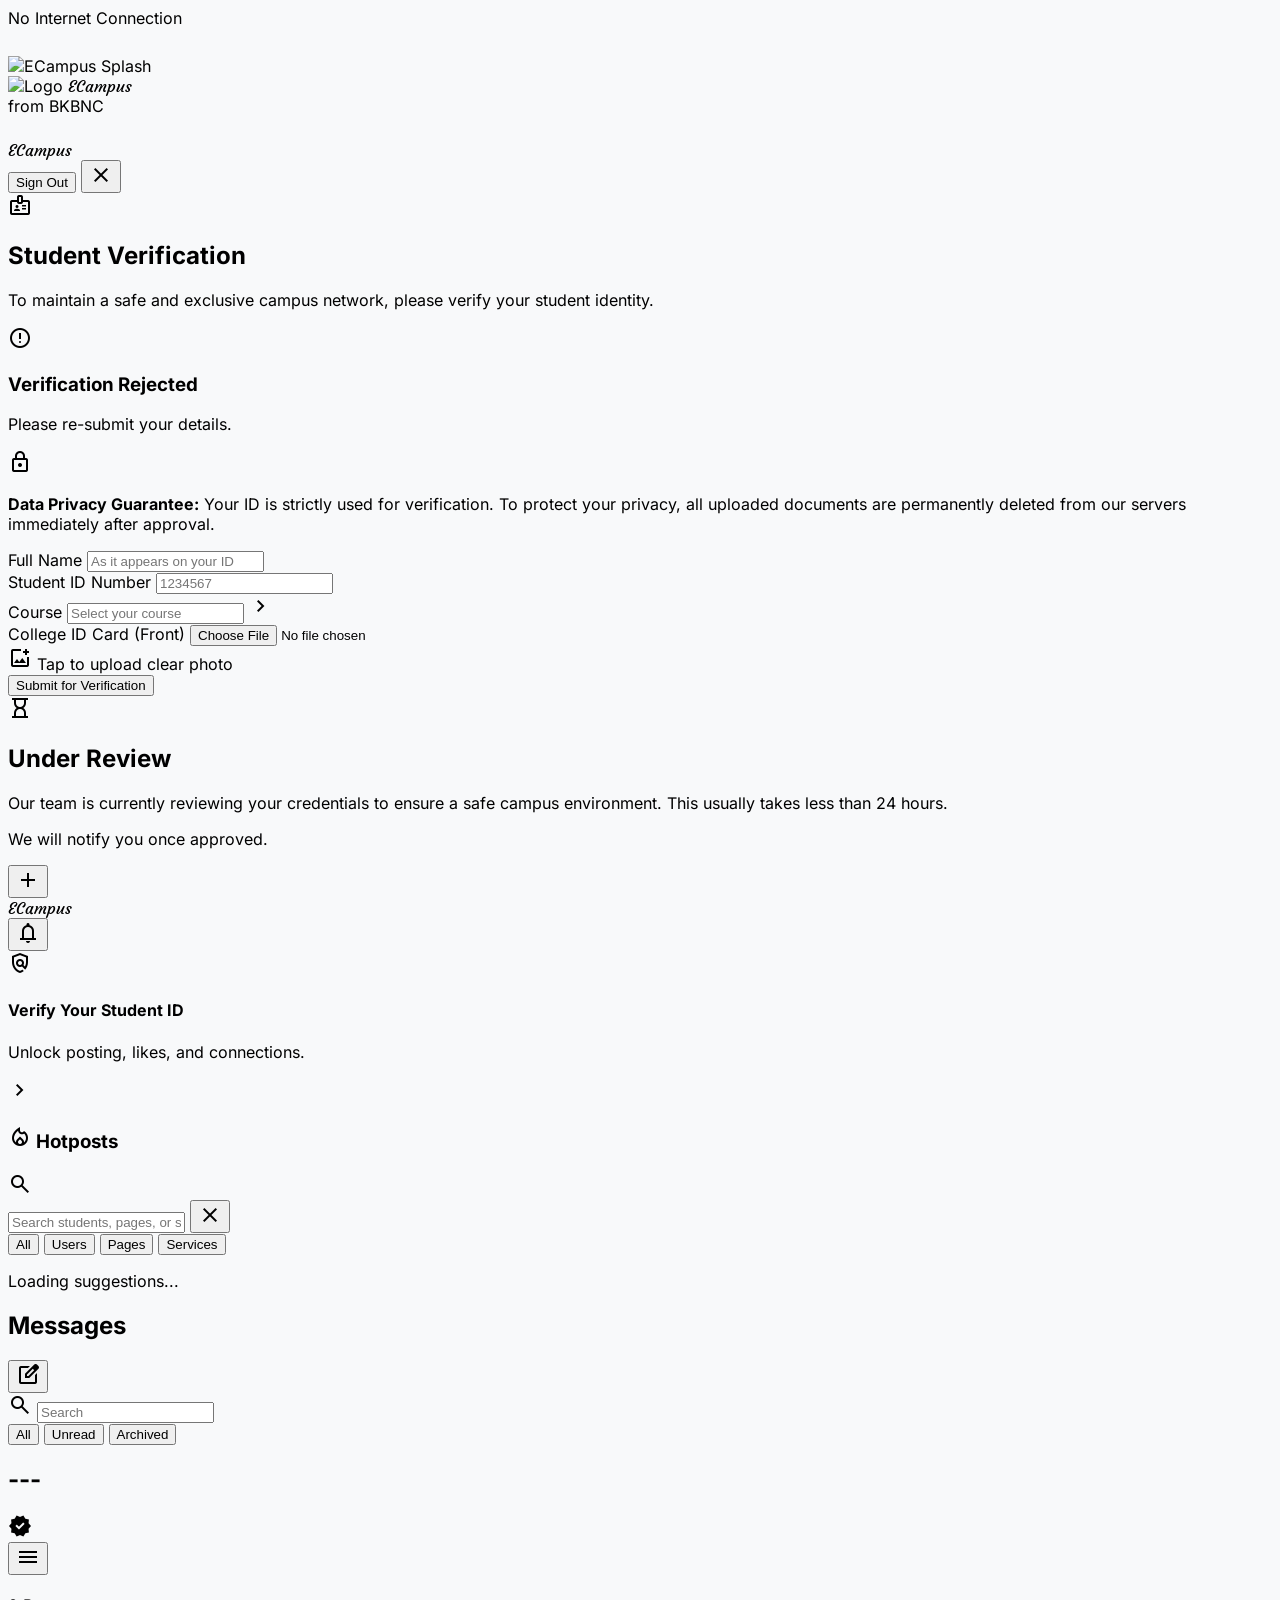
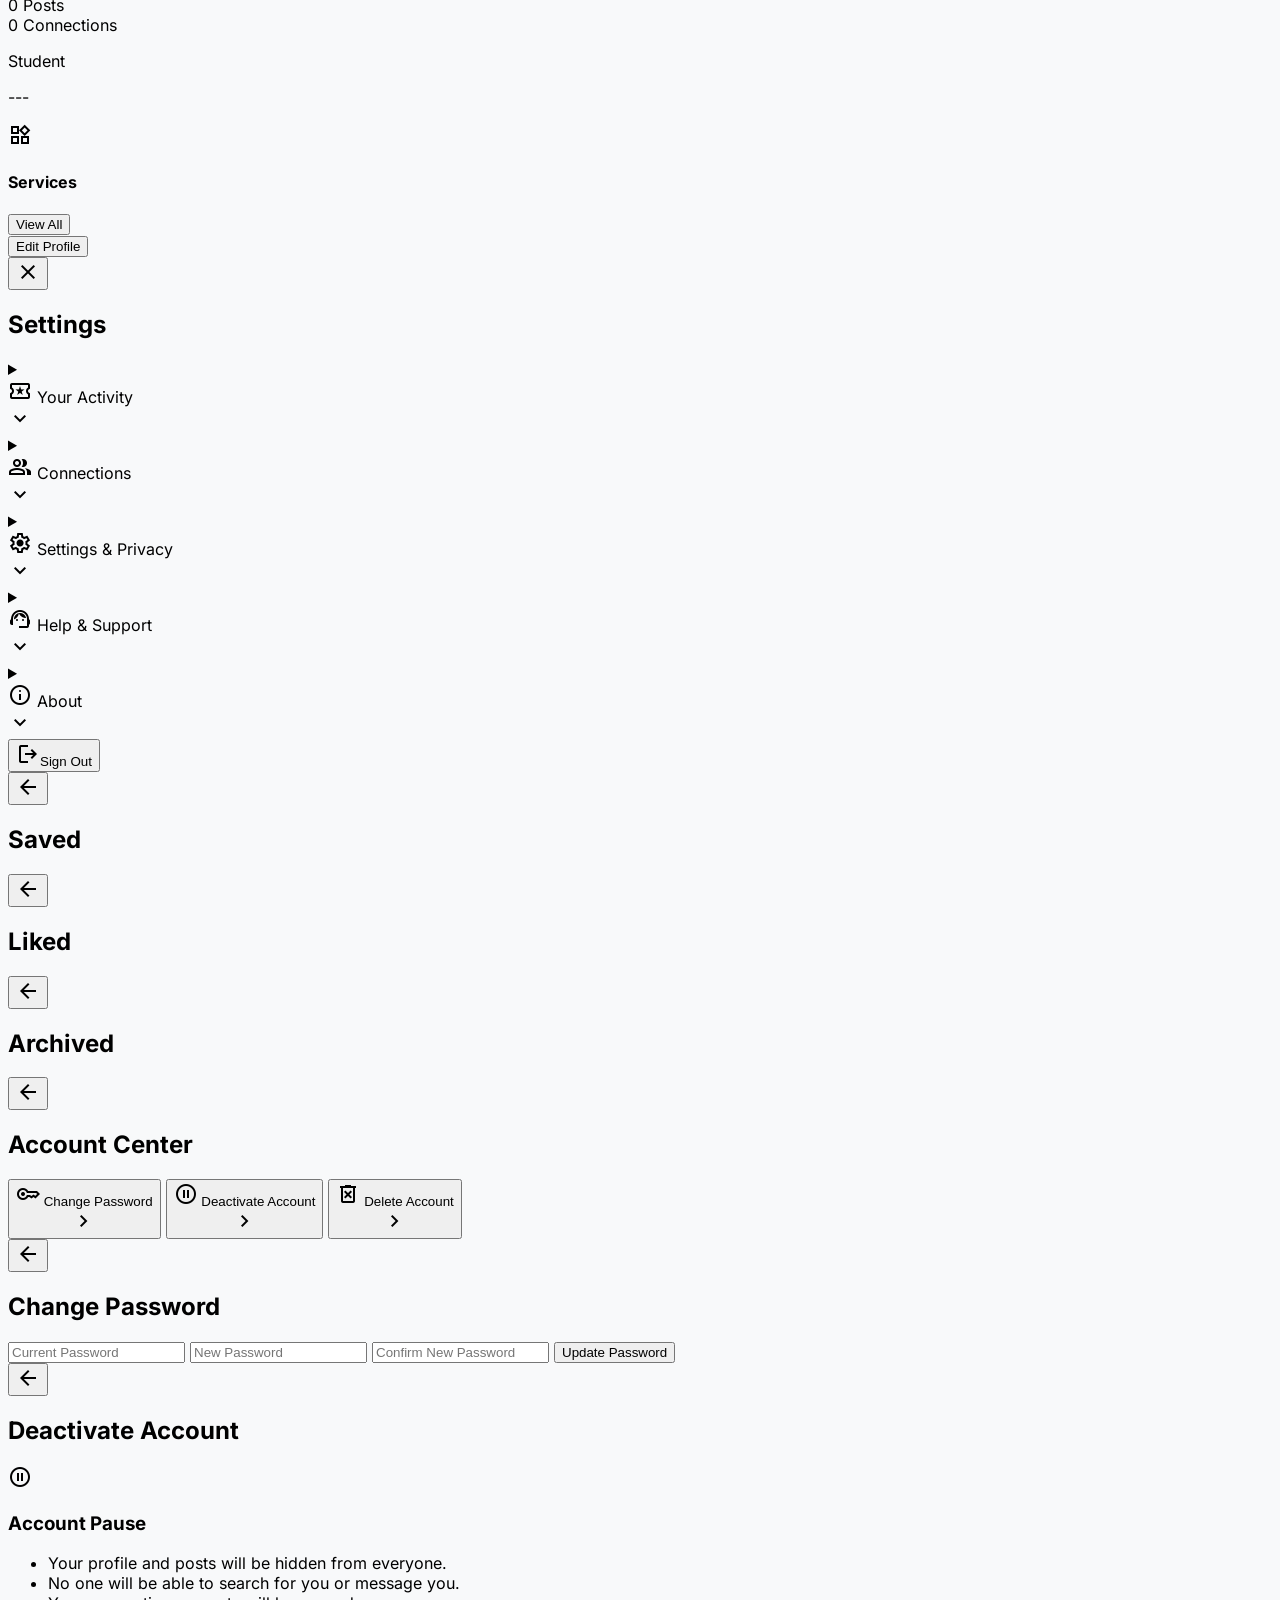
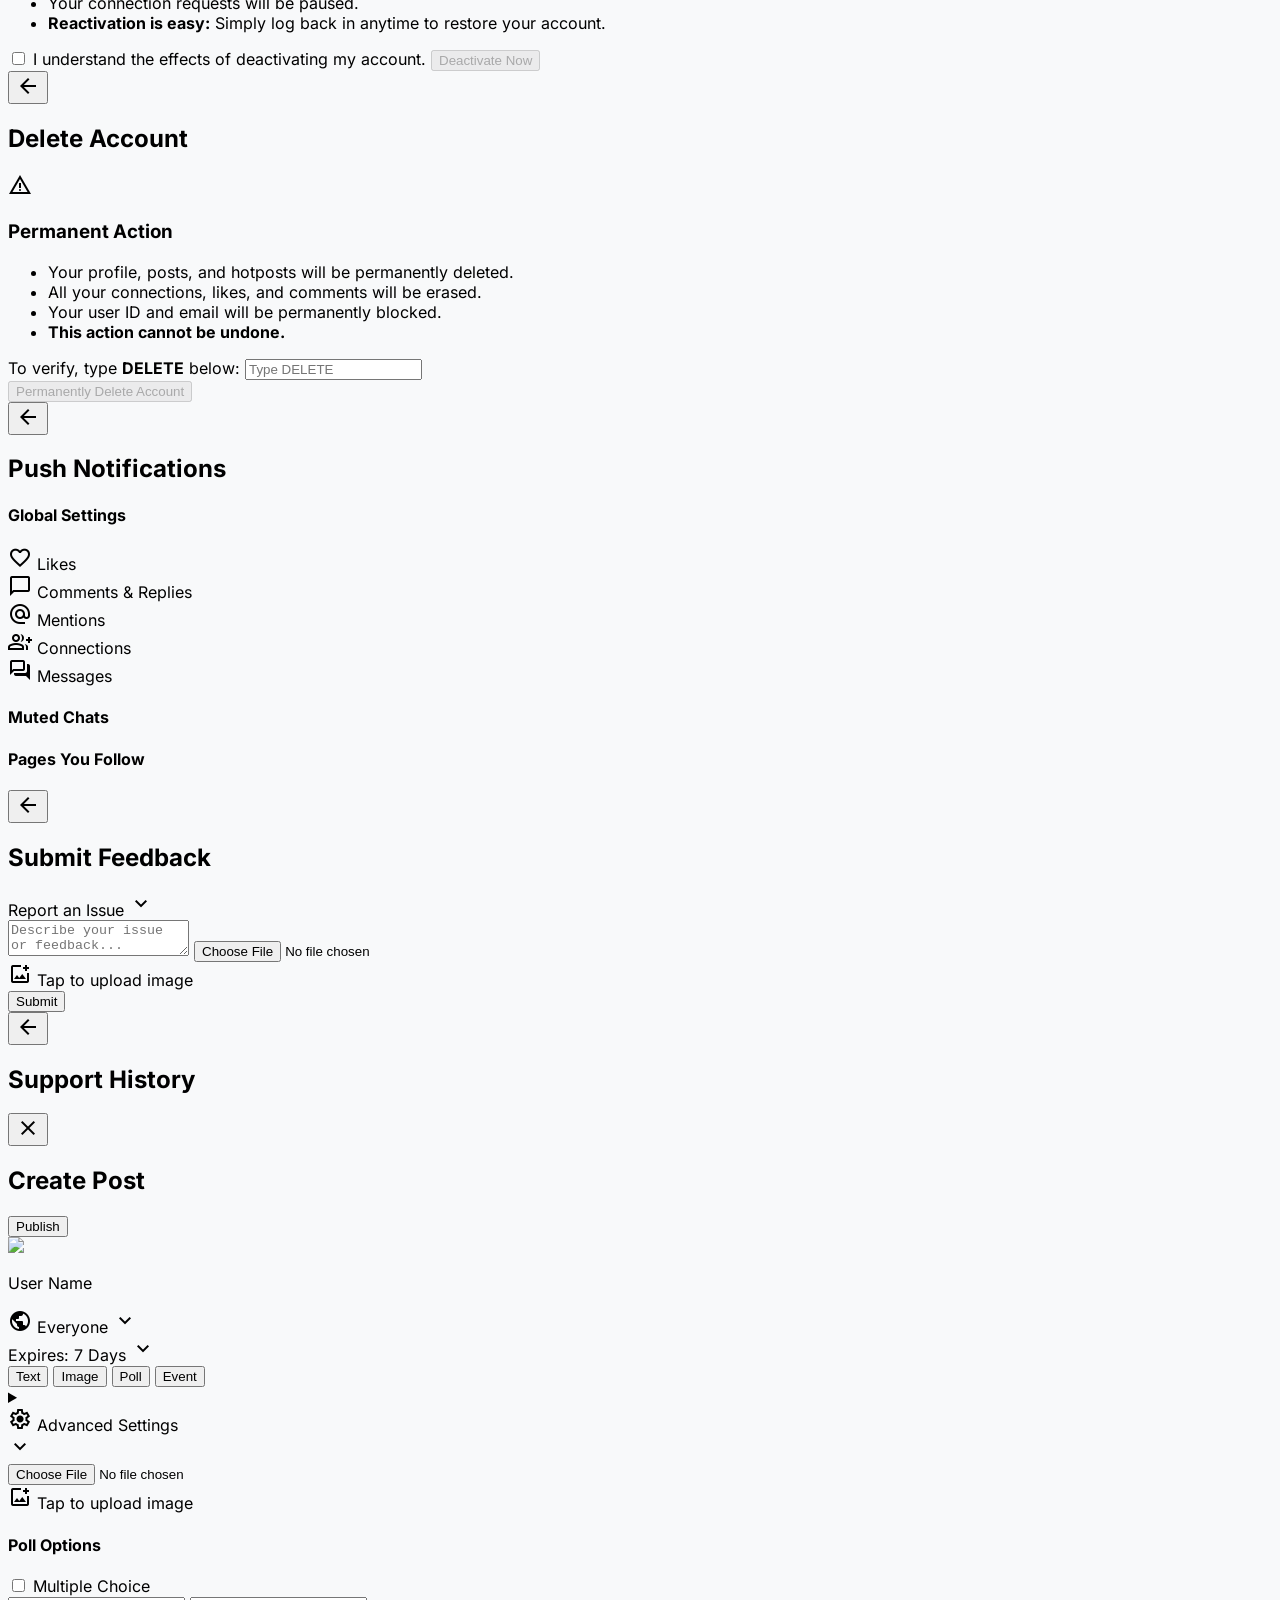
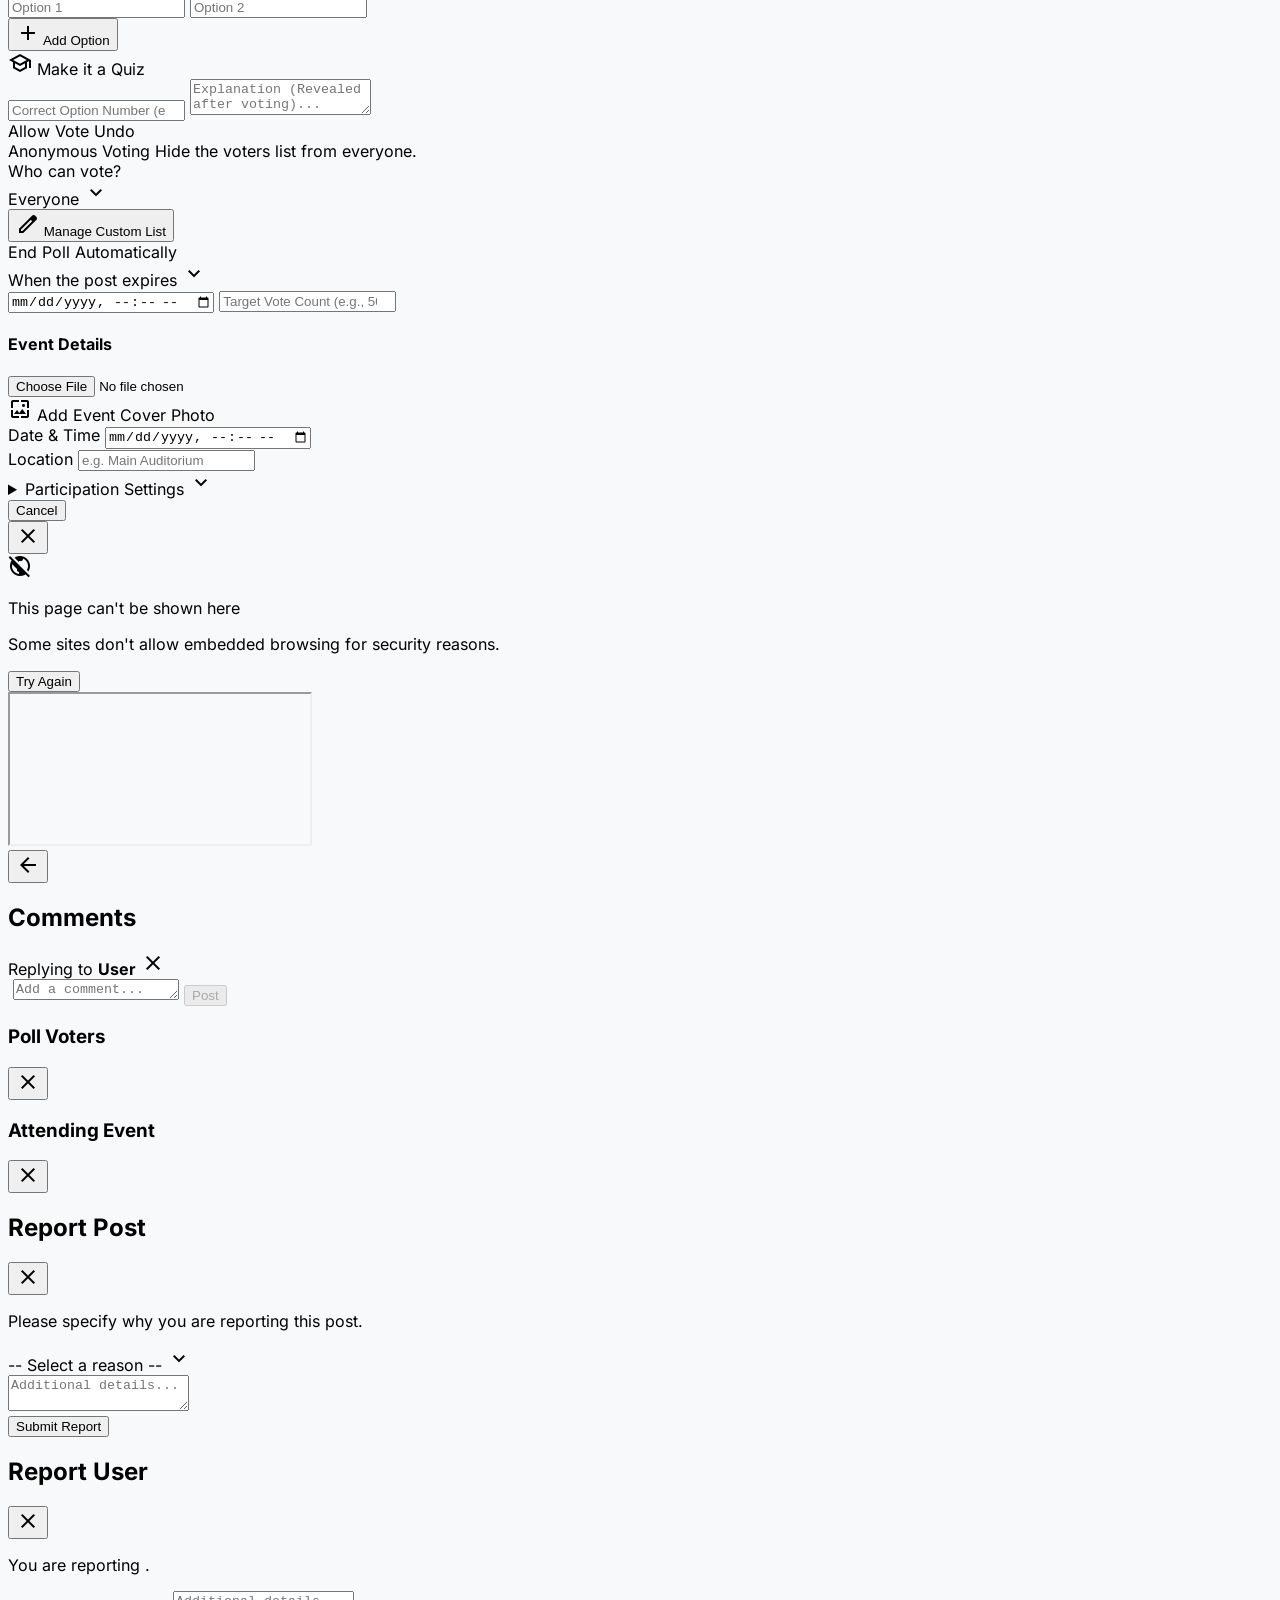
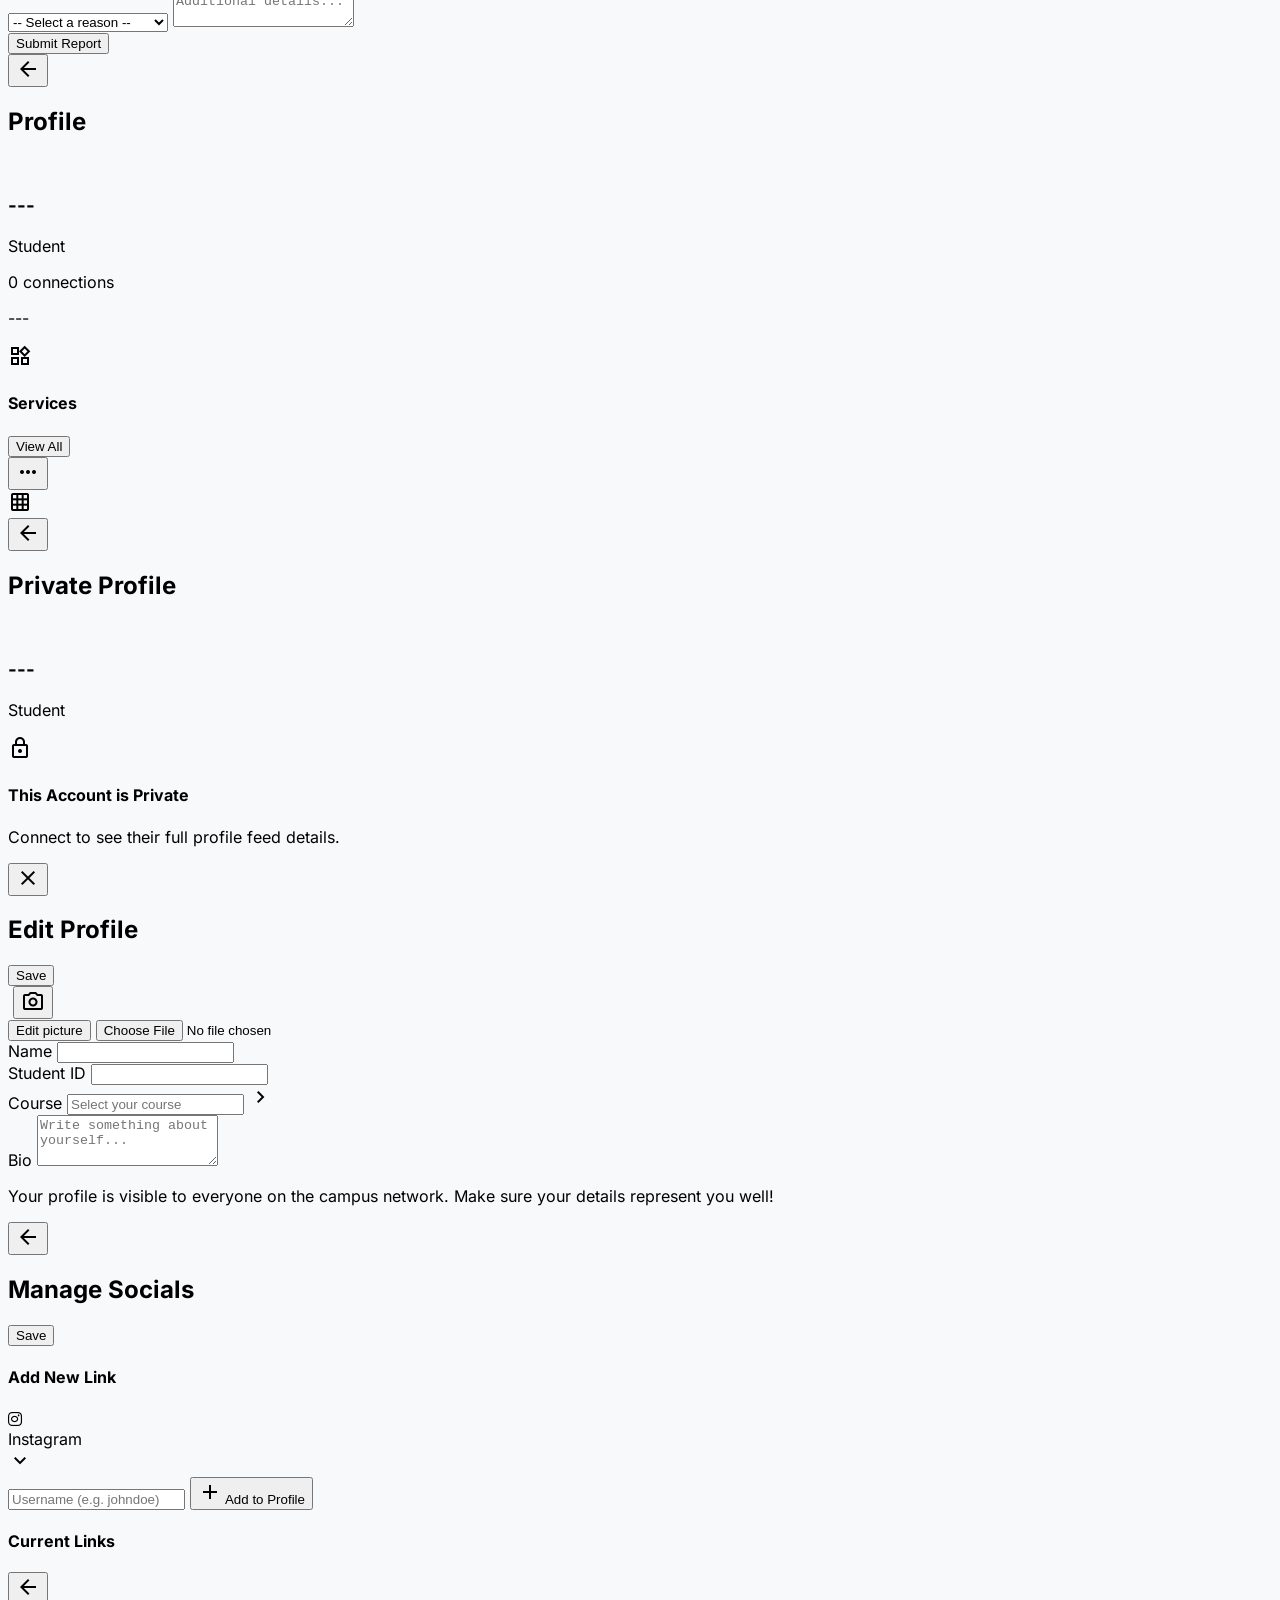
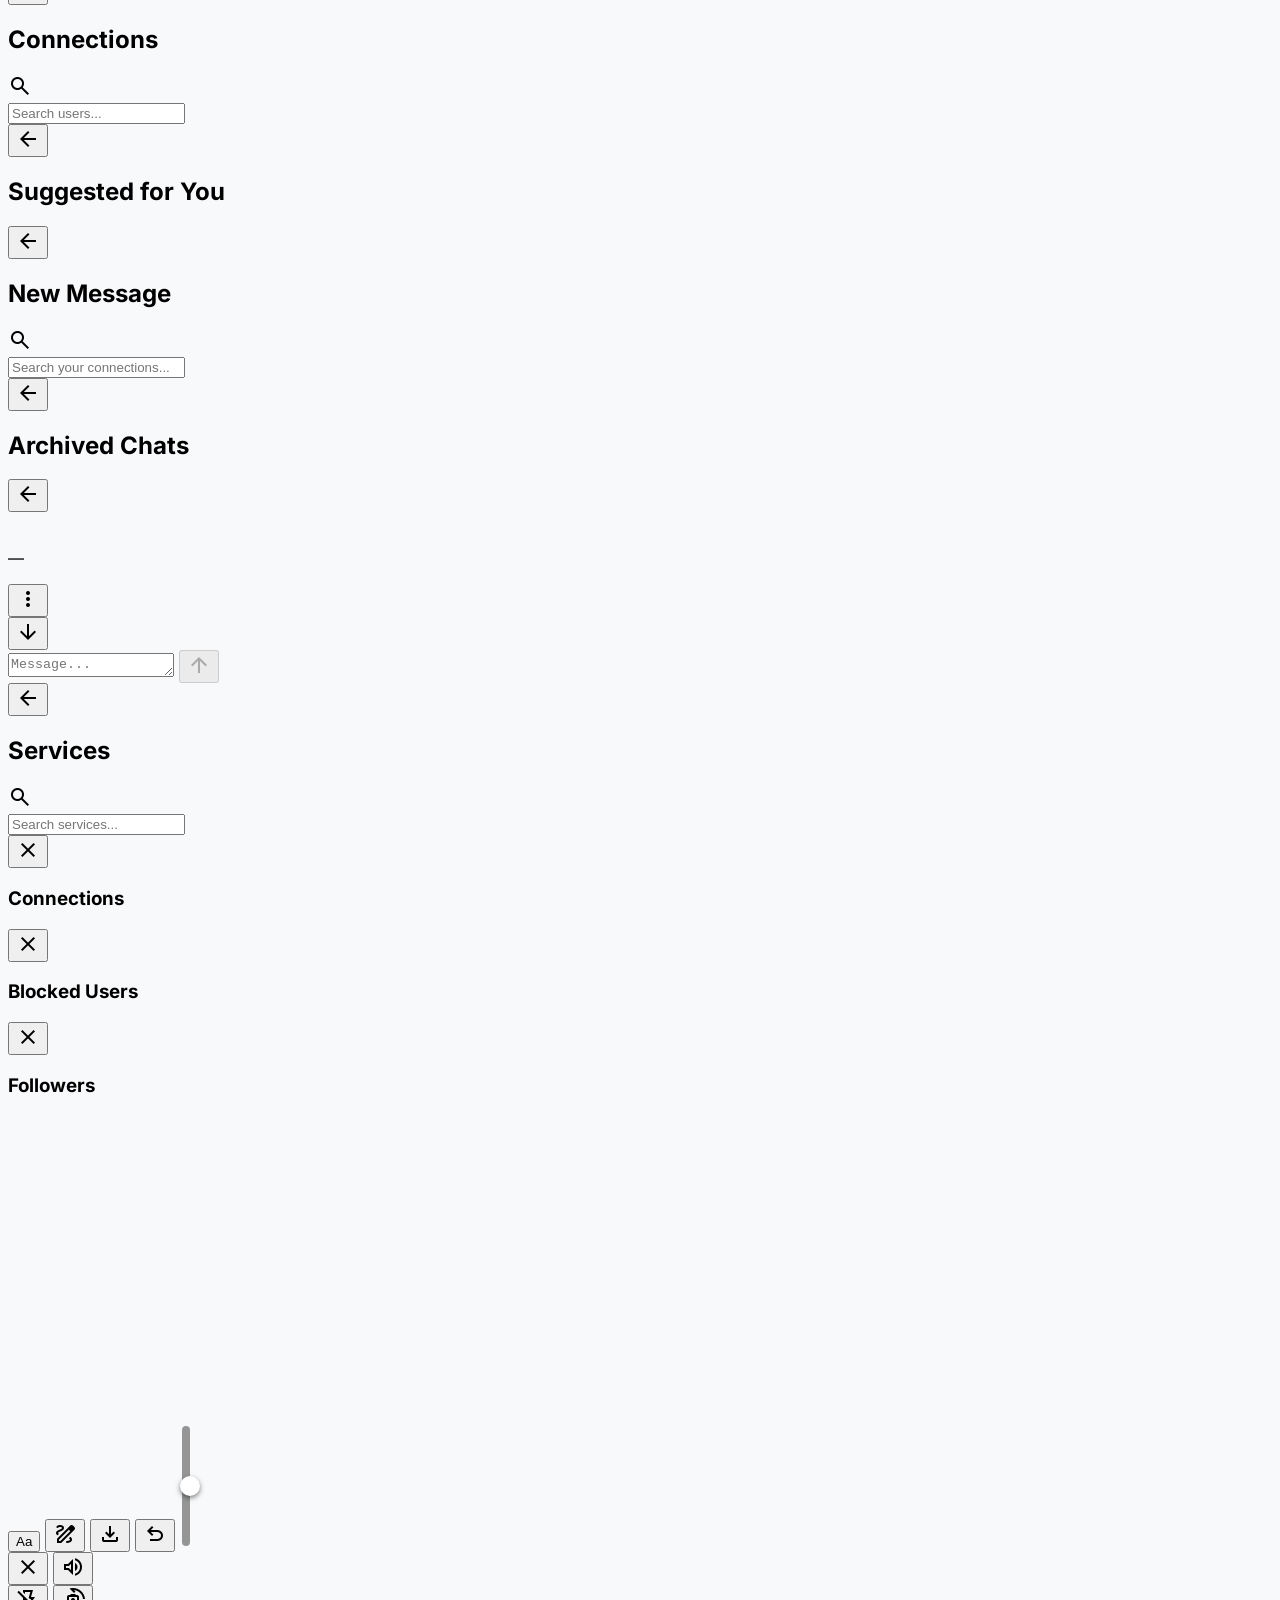
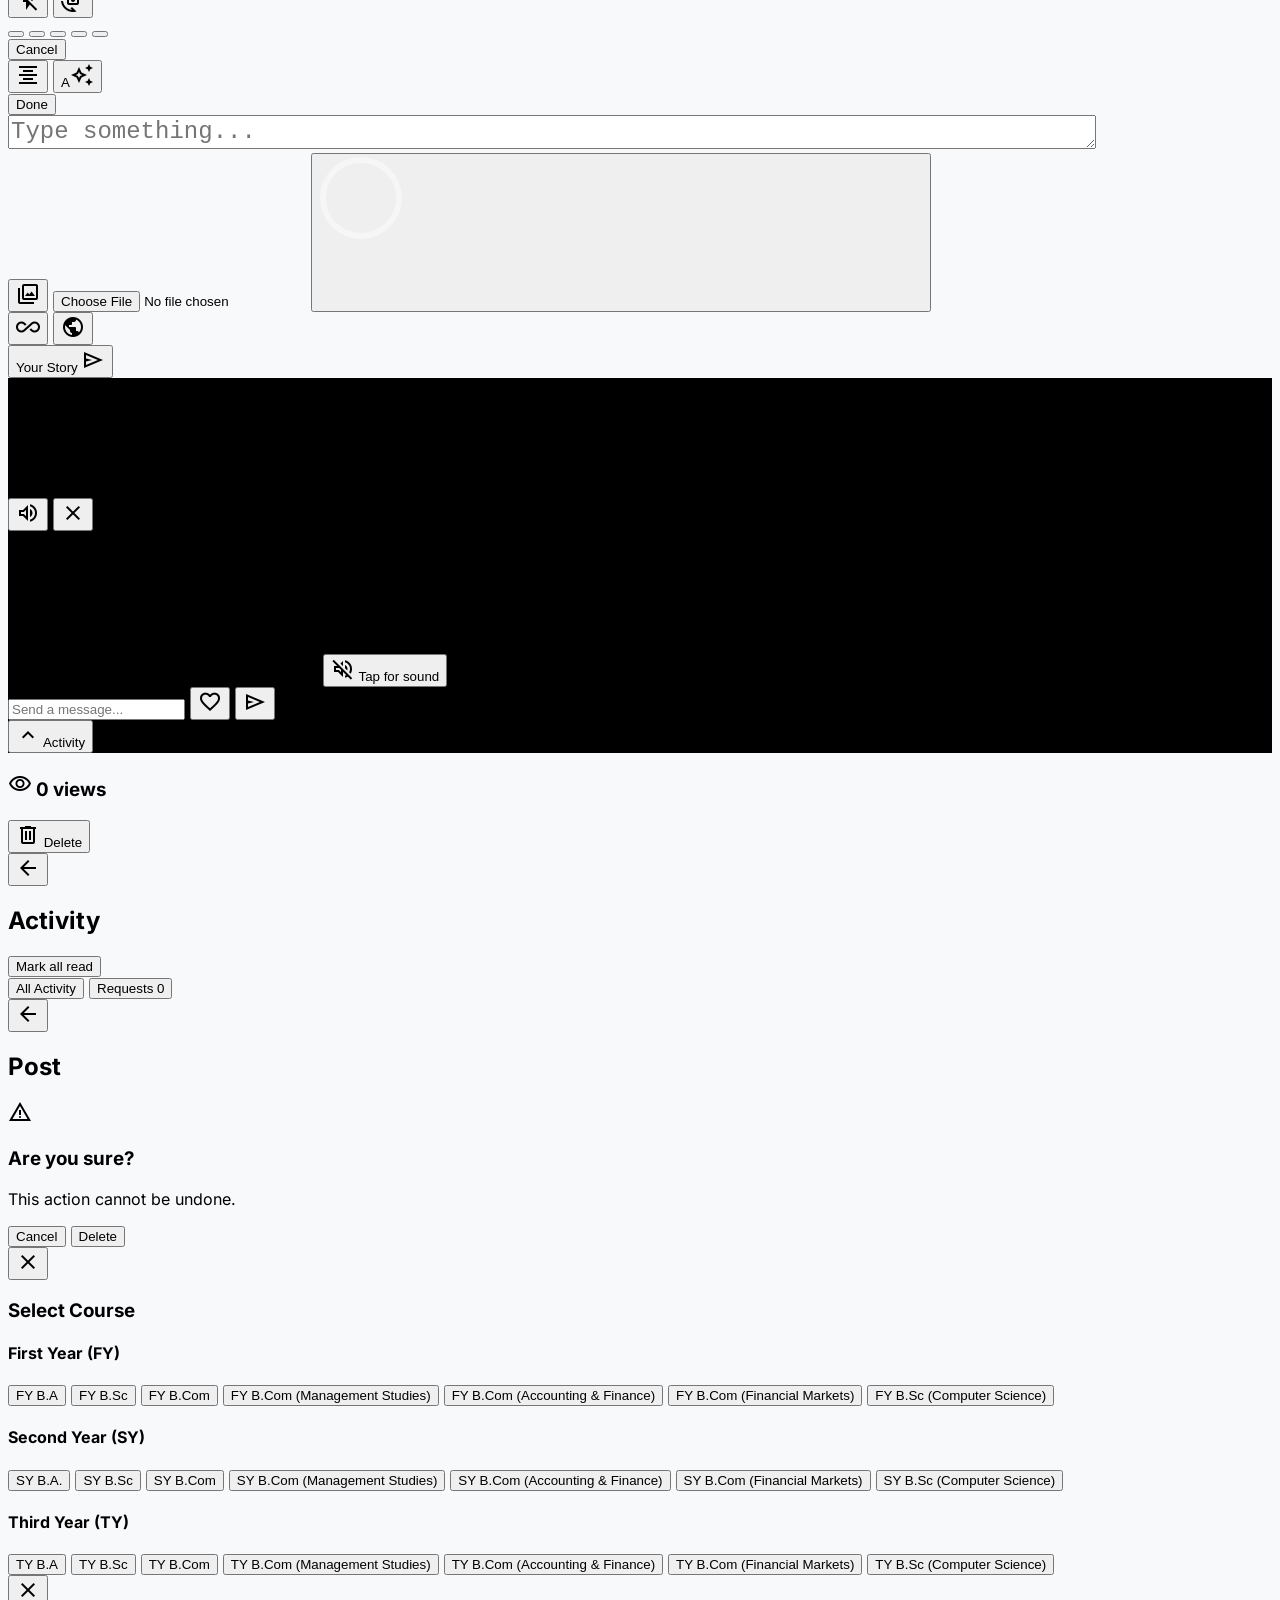
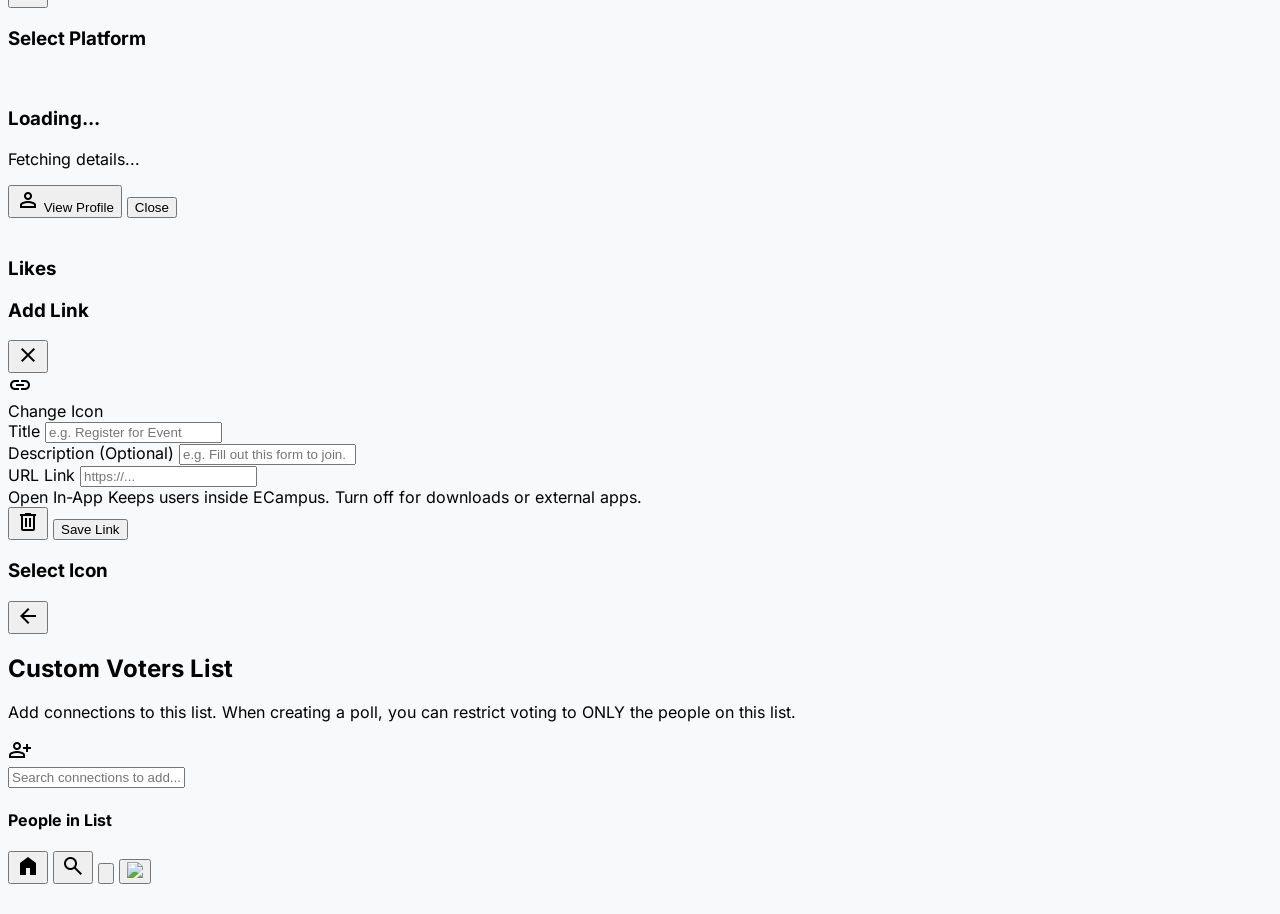
==== commit eda21d68: "Fix UI UX" ====
--- a/index.html
+++ b/index.html
@@ -367,9 +367,10 @@
     <!-- Dynamic Search Results -->
     <div id="search-results-container" class="hidden space-y-1 mb-8"></div>
 
-    <!-- Discover Students / Pages -->
+    <!-- Discover: suggested people first, then Featured Services -->
     <div id="explore-users-container" class="space-y-3">
-        <p class="text-sm italic text-center py-4 text-on-surface-variant dark:text-gray-400">Loading suggestions...</p>
+        <div id="discover-suggested-users"></div>
+        <div id="discover-featured-services"><p class="text-sm italic text-center py-4 text-on-surface-variant dark:text-gray-400">Loading suggestions...</p></div>
     </div>
 </div>
         <!-- MESSAGES VIEW -->
@@ -413,12 +414,14 @@
 
             <!-- Plain Profile DP & Stats -->
             <div class="flex items-center mb-6">
-                <!-- DP Circle (Tap to upload) -->
-                <div class="relative shrink-0 mr-6">
+                <!-- DP Circle — tap opens your Hotpost when you have one (ring shown), otherwise just a
+                     static photo. Changing your picture now lives in Edit Profile, which already had its
+                     own working "Edit picture" button — this used to double as an upload trigger too,
+                     which would've collided with tapping through to view your story. -->
+                <div id="my-profile-avatar-ring" class="shrink-0 mr-6 rounded-full p-[2.5px]">
                     <div class="w-20 h-20 rounded-full border border-surface-variant/60 dark:border-neutral-700 overflow-hidden bg-surface-variant/50">
-<img id="my-profile-avatar" src="" class="w-full h-full object-cover cursor-pointer hover:opacity-80 transition-opacity dp-link" oncontextmenu="return false;" onclick="document.getElementById('avatar-upload-input').click()">
-                    </div>
-                    <input type="file" id="avatar-upload-input" accept="image/*" class="hidden">
+<img id="my-profile-avatar" src="" class="w-full h-full object-cover dp-link" oncontextmenu="return false;">
+                    </div>
                 </div>
 
                 <div class="flex-1 flex justify-around items-center">
@@ -835,8 +838,20 @@
                         <div class="w-11 h-6 bg-surface-variant dark:bg-neutral-700 rounded-full peer peer-checked:bg-primary peer-checked:after:translate-x-full after:absolute after:top-[2px] after:left-[2px] after:bg-white after:rounded-full after:h-5 after:w-5 after:transition-all"></div>
                     </label>
                 </div>
+                <div class="flex items-center justify-between p-4 bg-surface-variant/10 dark:bg-neutral-900/30 rounded-2xl">
+                    <div class="flex items-center gap-3 text-on-surface dark:text-gray-200">
+                        <span class="material-symbols-outlined text-[24px]">forum</span>
+                        <span class="text-[15px] font-bold">Messages</span>
+                    </div>
+                    <label class="relative inline-flex items-center cursor-pointer">
+                        <input type="checkbox" id="push-toggle-messages" onchange="window.toggleGlobalPushSetting('messages', this.checked)" class="sr-only peer">
+                        <div class="w-11 h-6 bg-surface-variant dark:bg-neutral-700 rounded-full peer peer-checked:bg-primary peer-checked:after:translate-x-full after:absolute after:top-[2px] after:left-[2px] after:bg-white after:rounded-full after:h-5 after:w-5 after:transition-all"></div>
+                    </label>
+                </div>
             </div>
             <div class="my-6 border-t border-surface-variant/40 dark:border-neutral-800"></div>
+            <h4 class="text-[12px] font-bold text-on-surface-variant dark:text-gray-400 uppercase tracking-wider mb-2">Muted Chats</h4>
+            <div id="notification-muted-chats-list" class="space-y-2 mb-6"></div>
             <h4 class="text-[12px] font-bold text-on-surface-variant dark:text-gray-400 uppercase tracking-wider mb-2">Pages You Follow</h4>
             <div id="notification-settings-list" class="space-y-2"></div>
         </div>
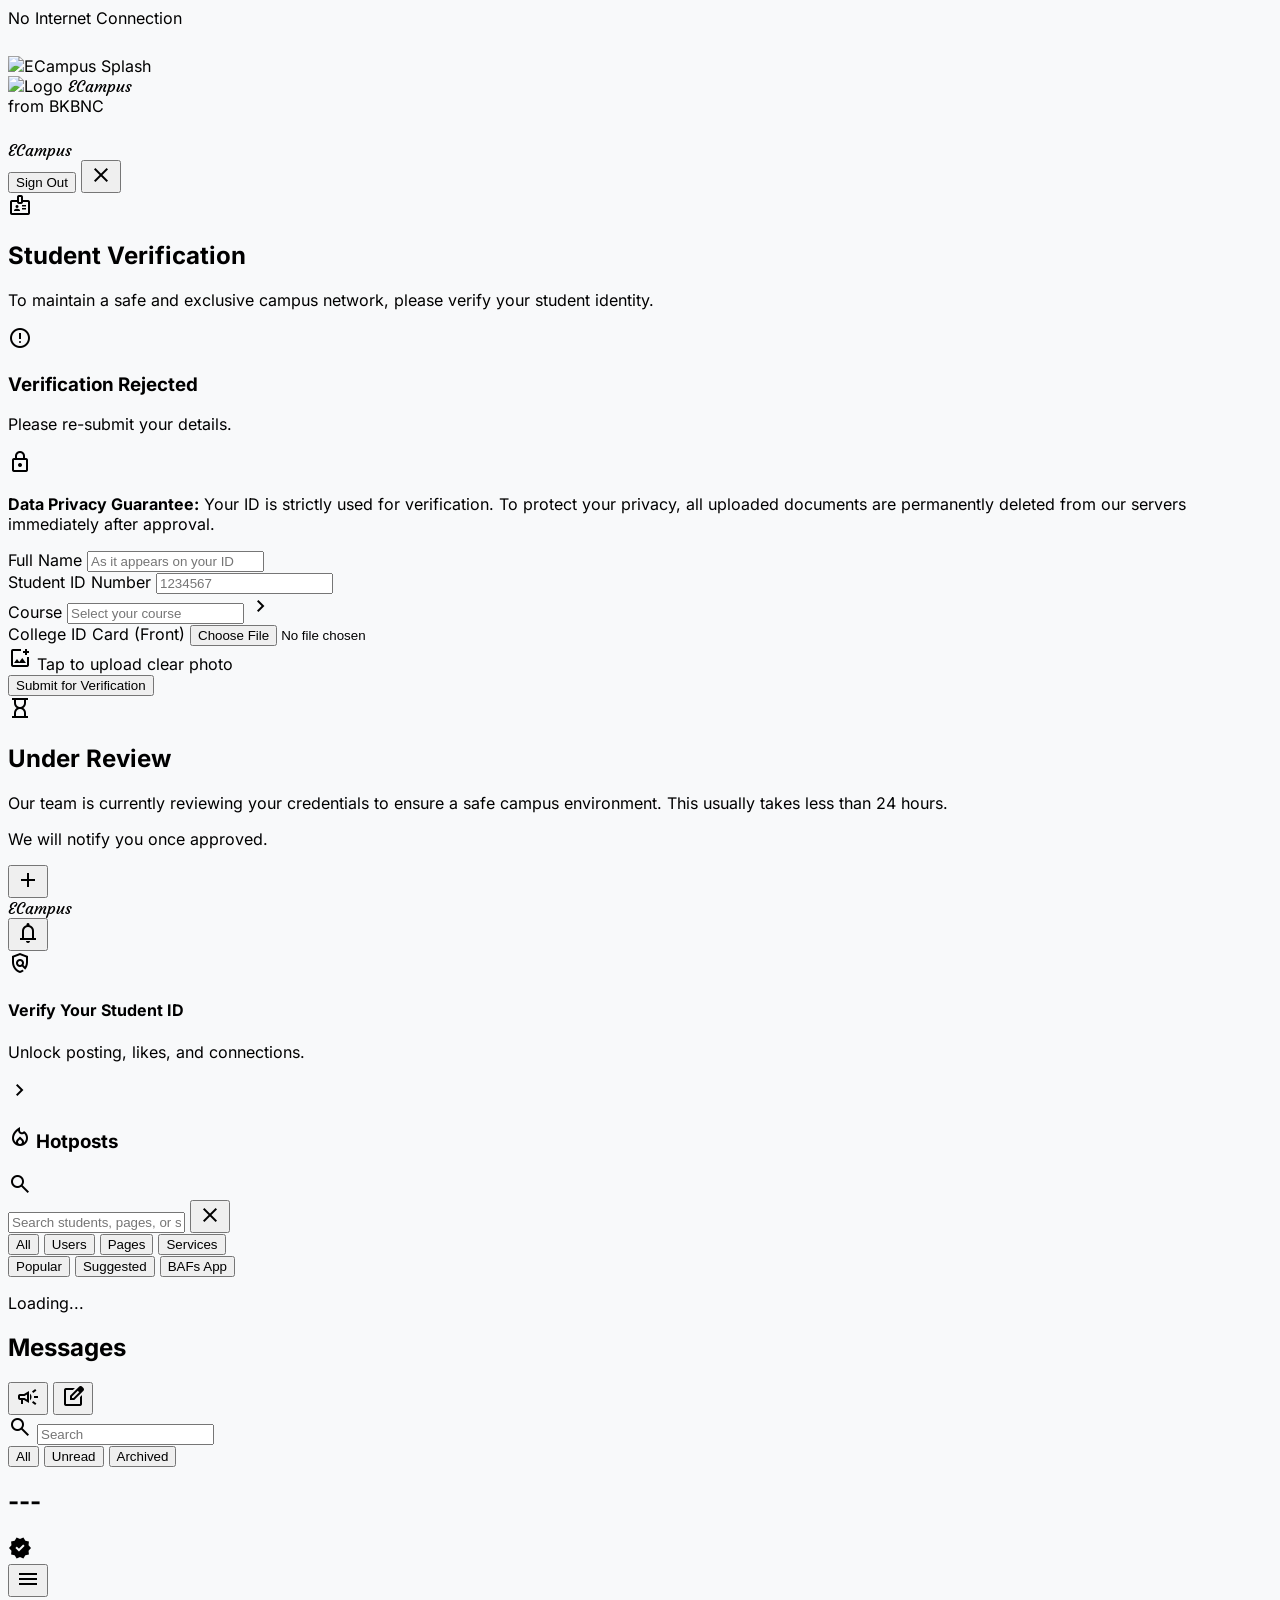
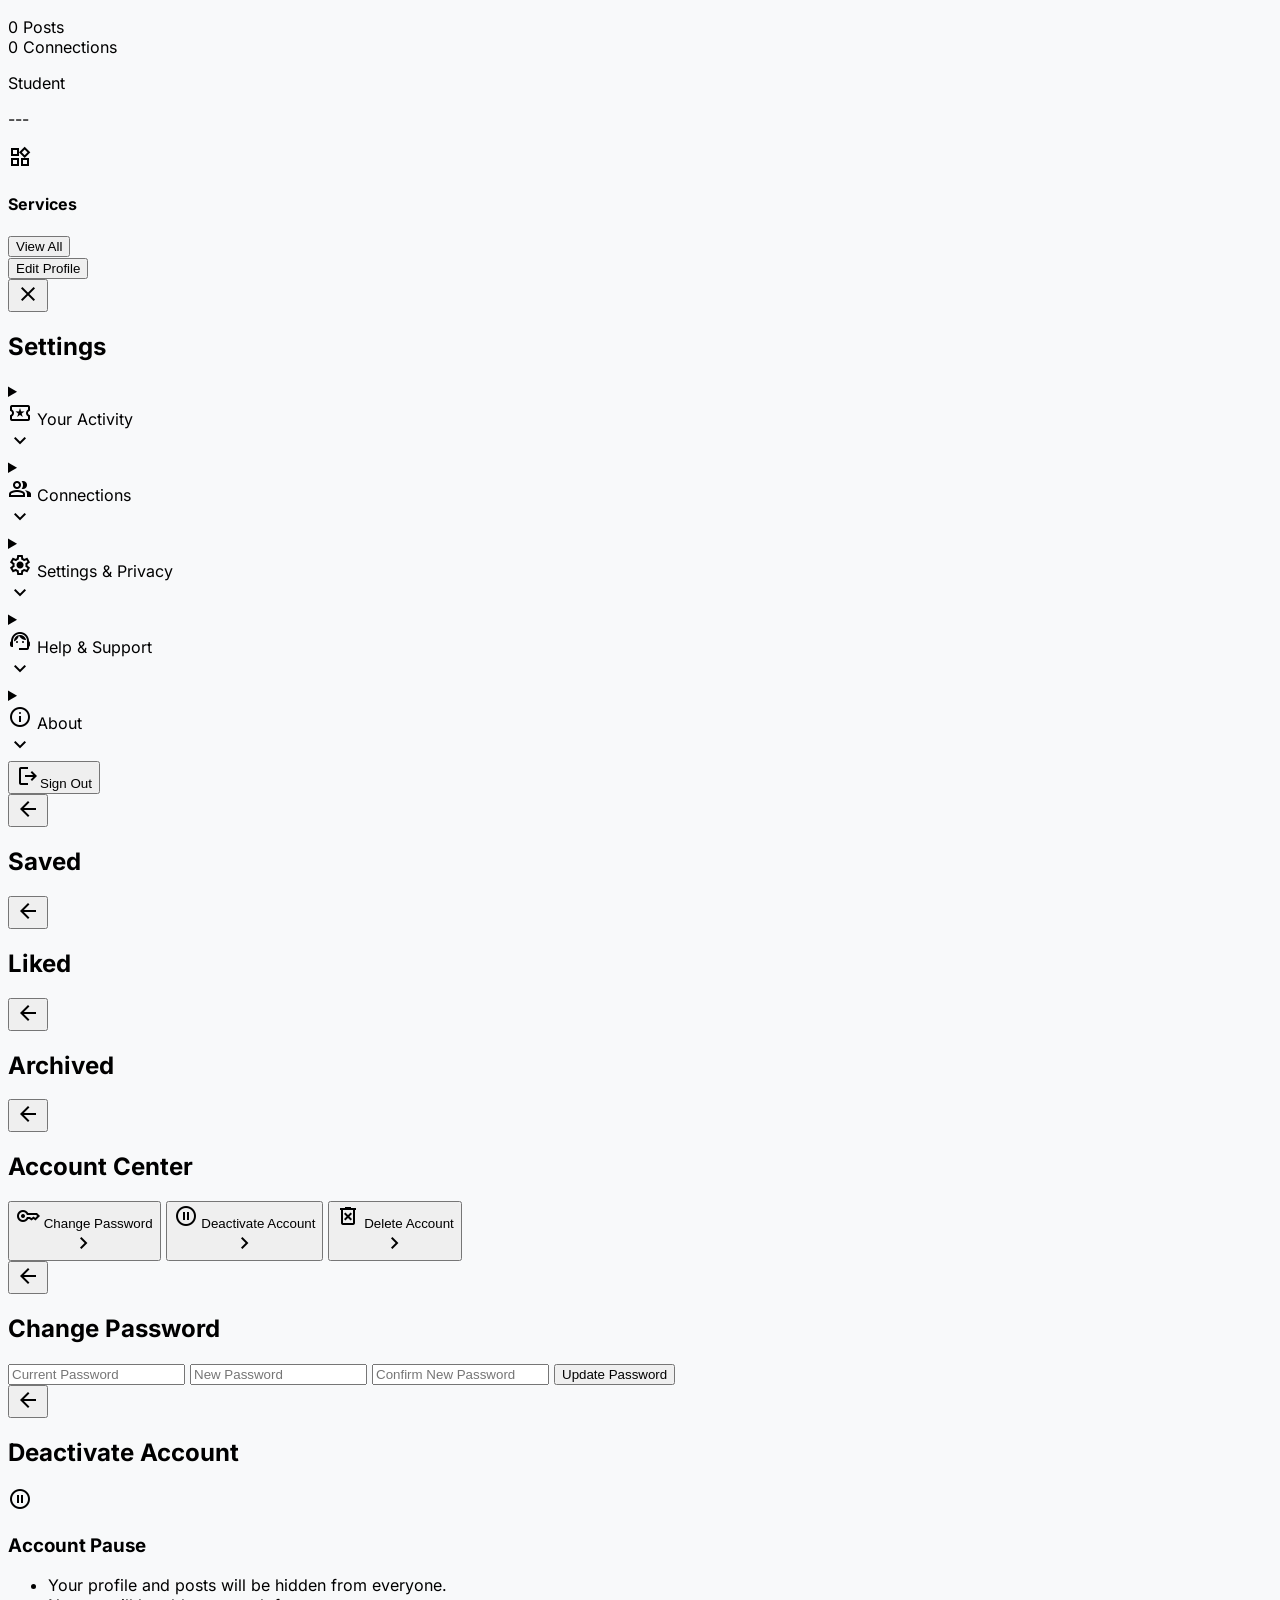
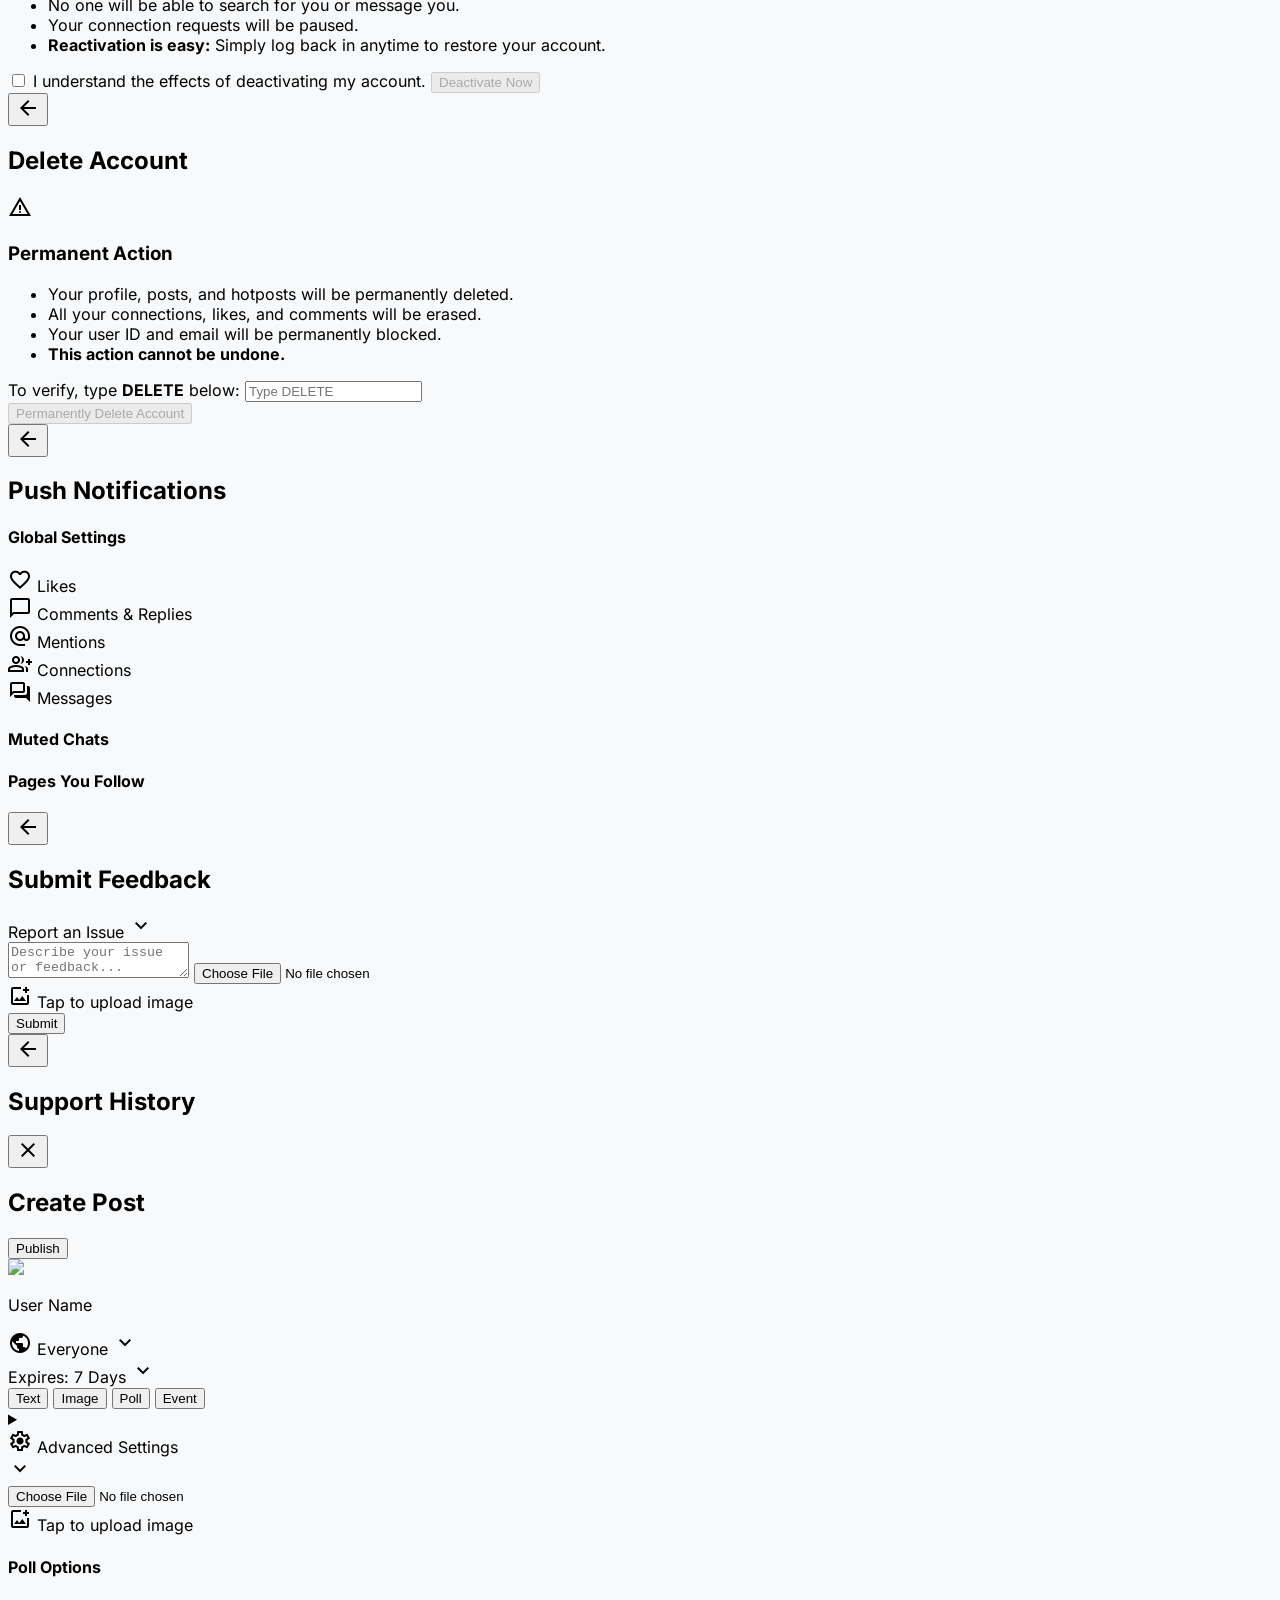
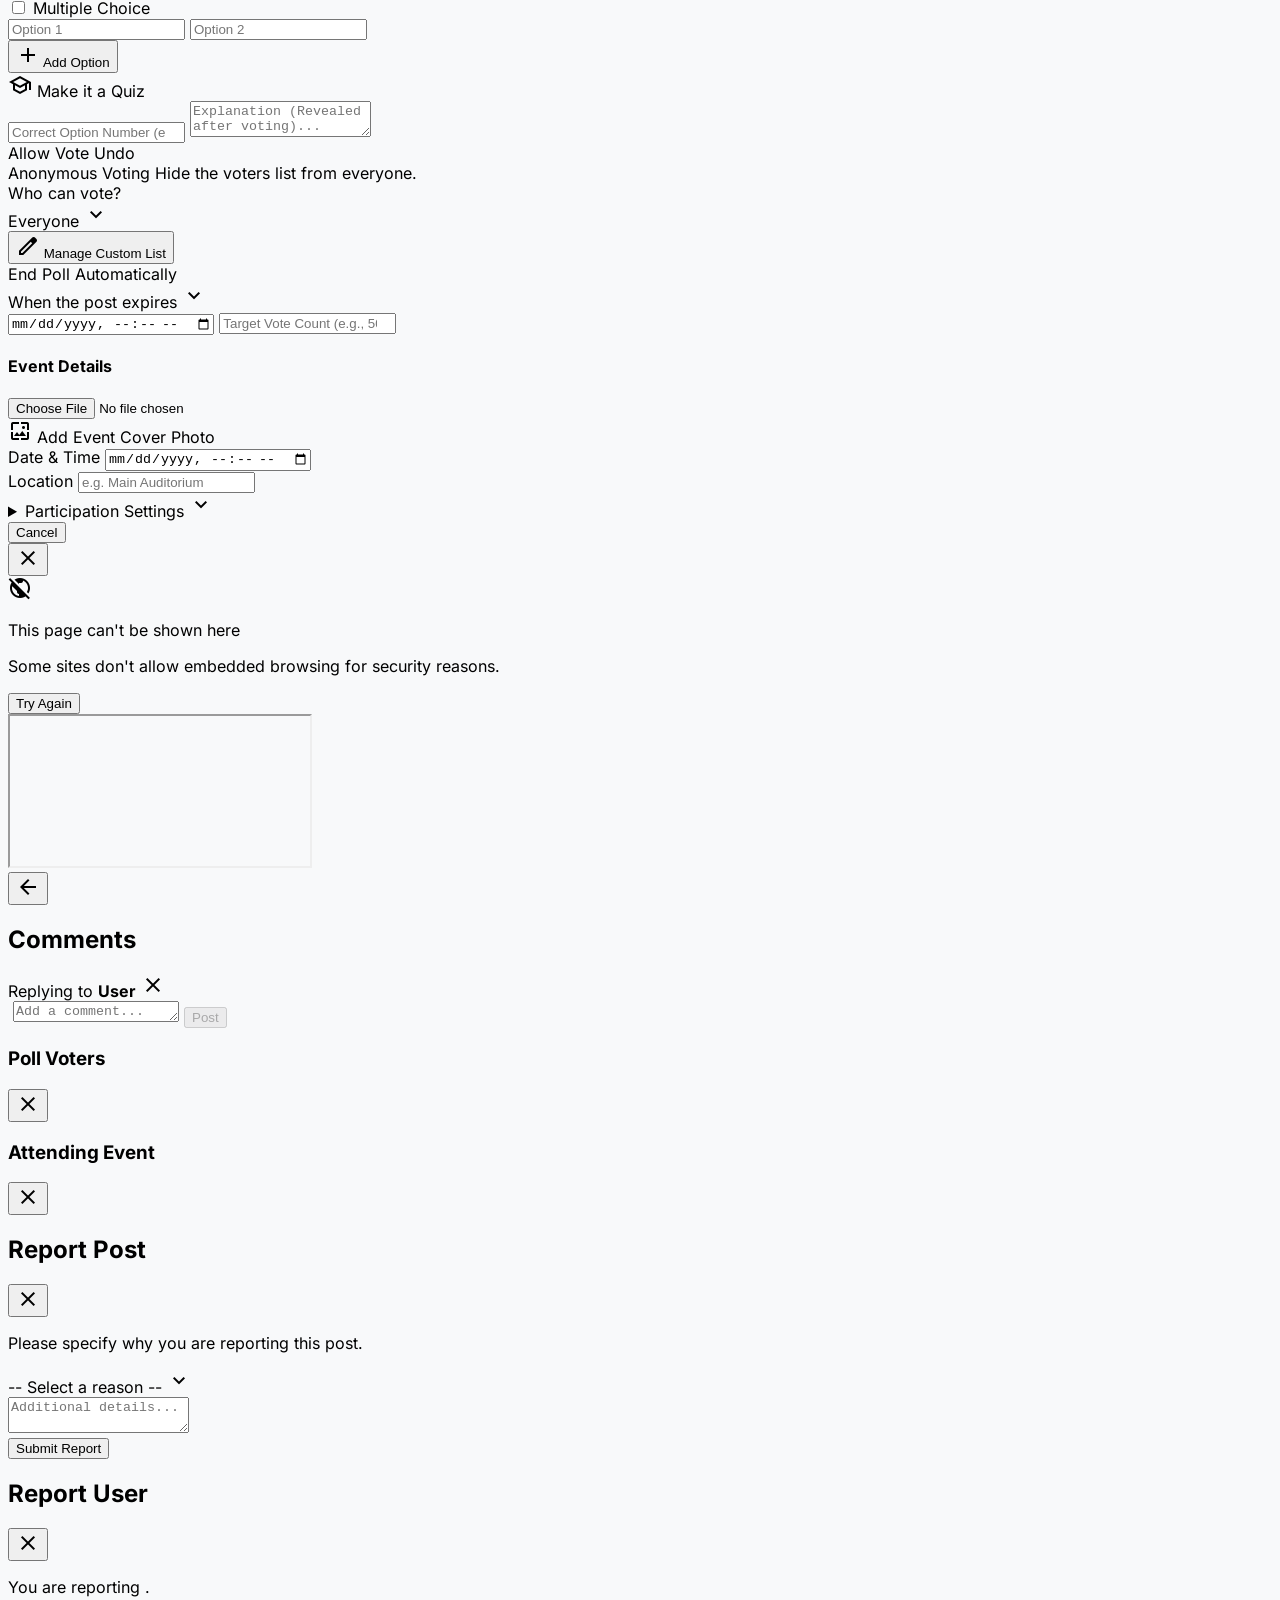
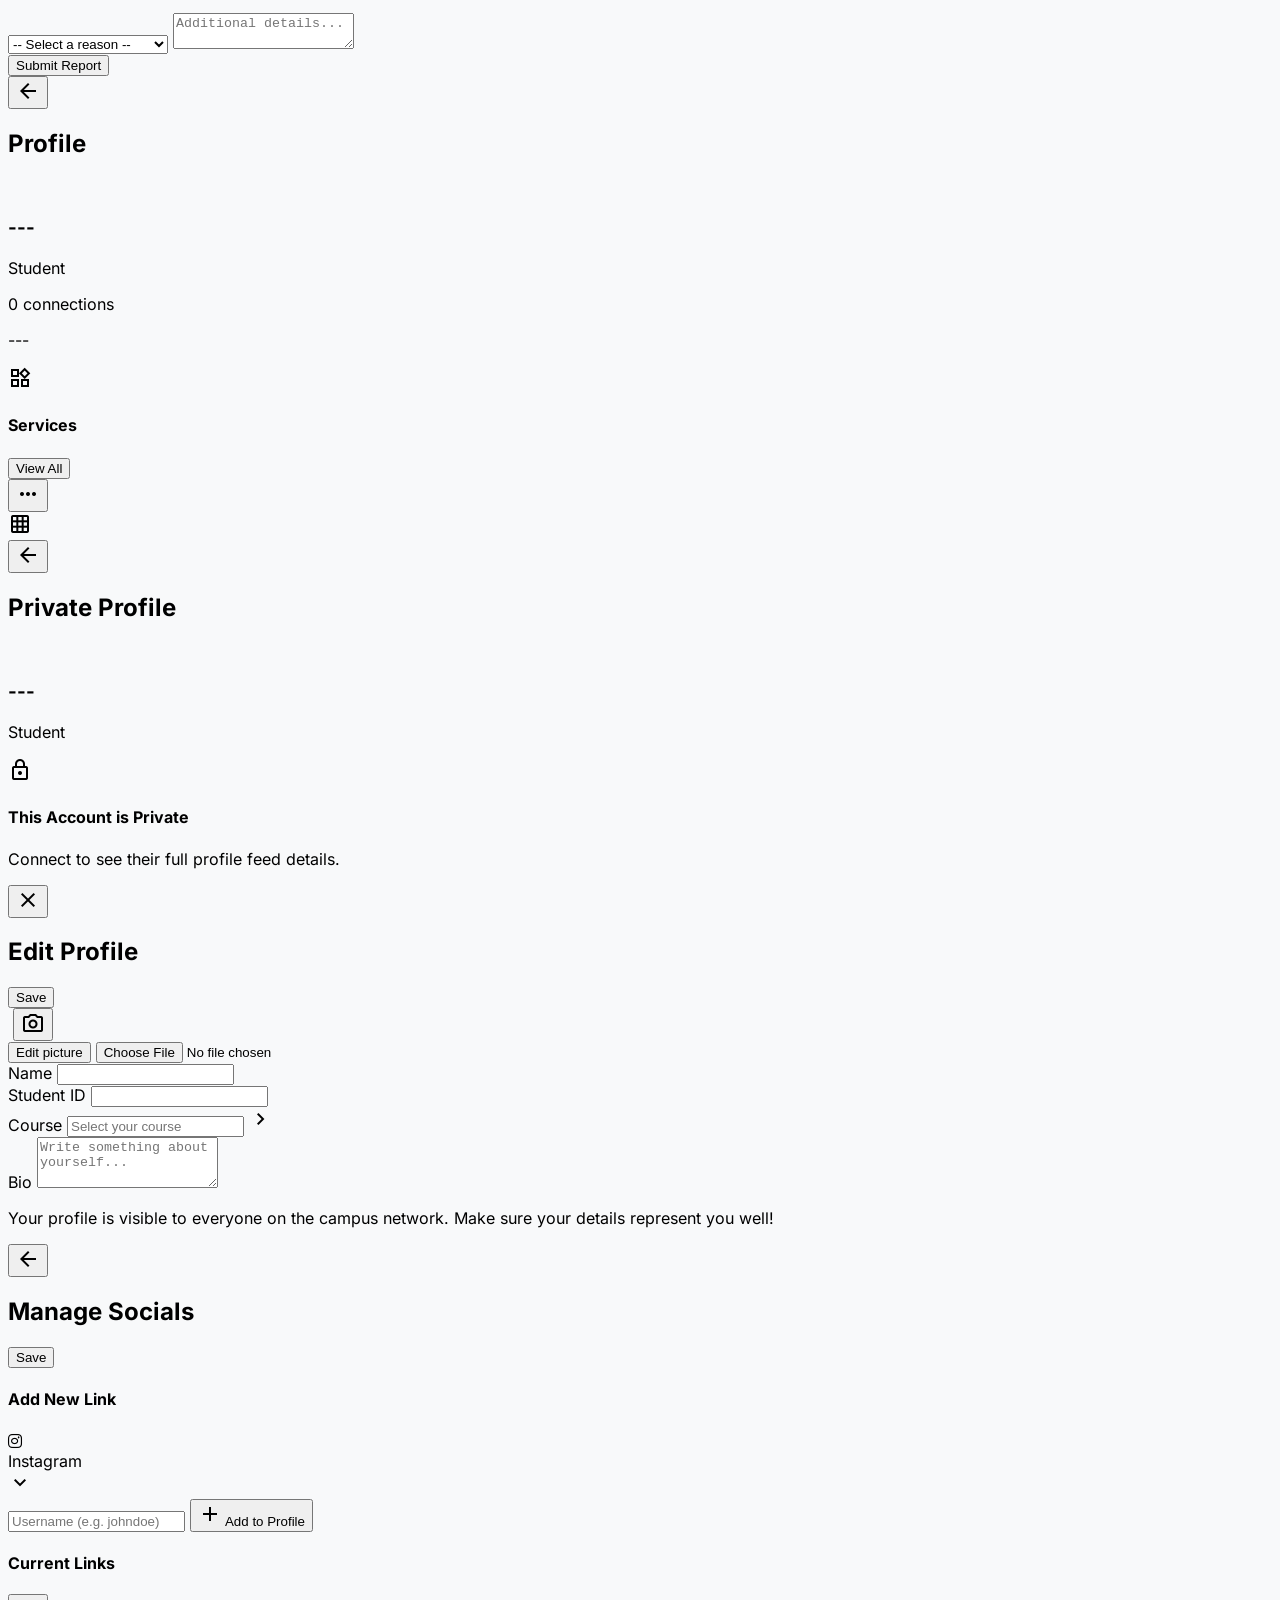
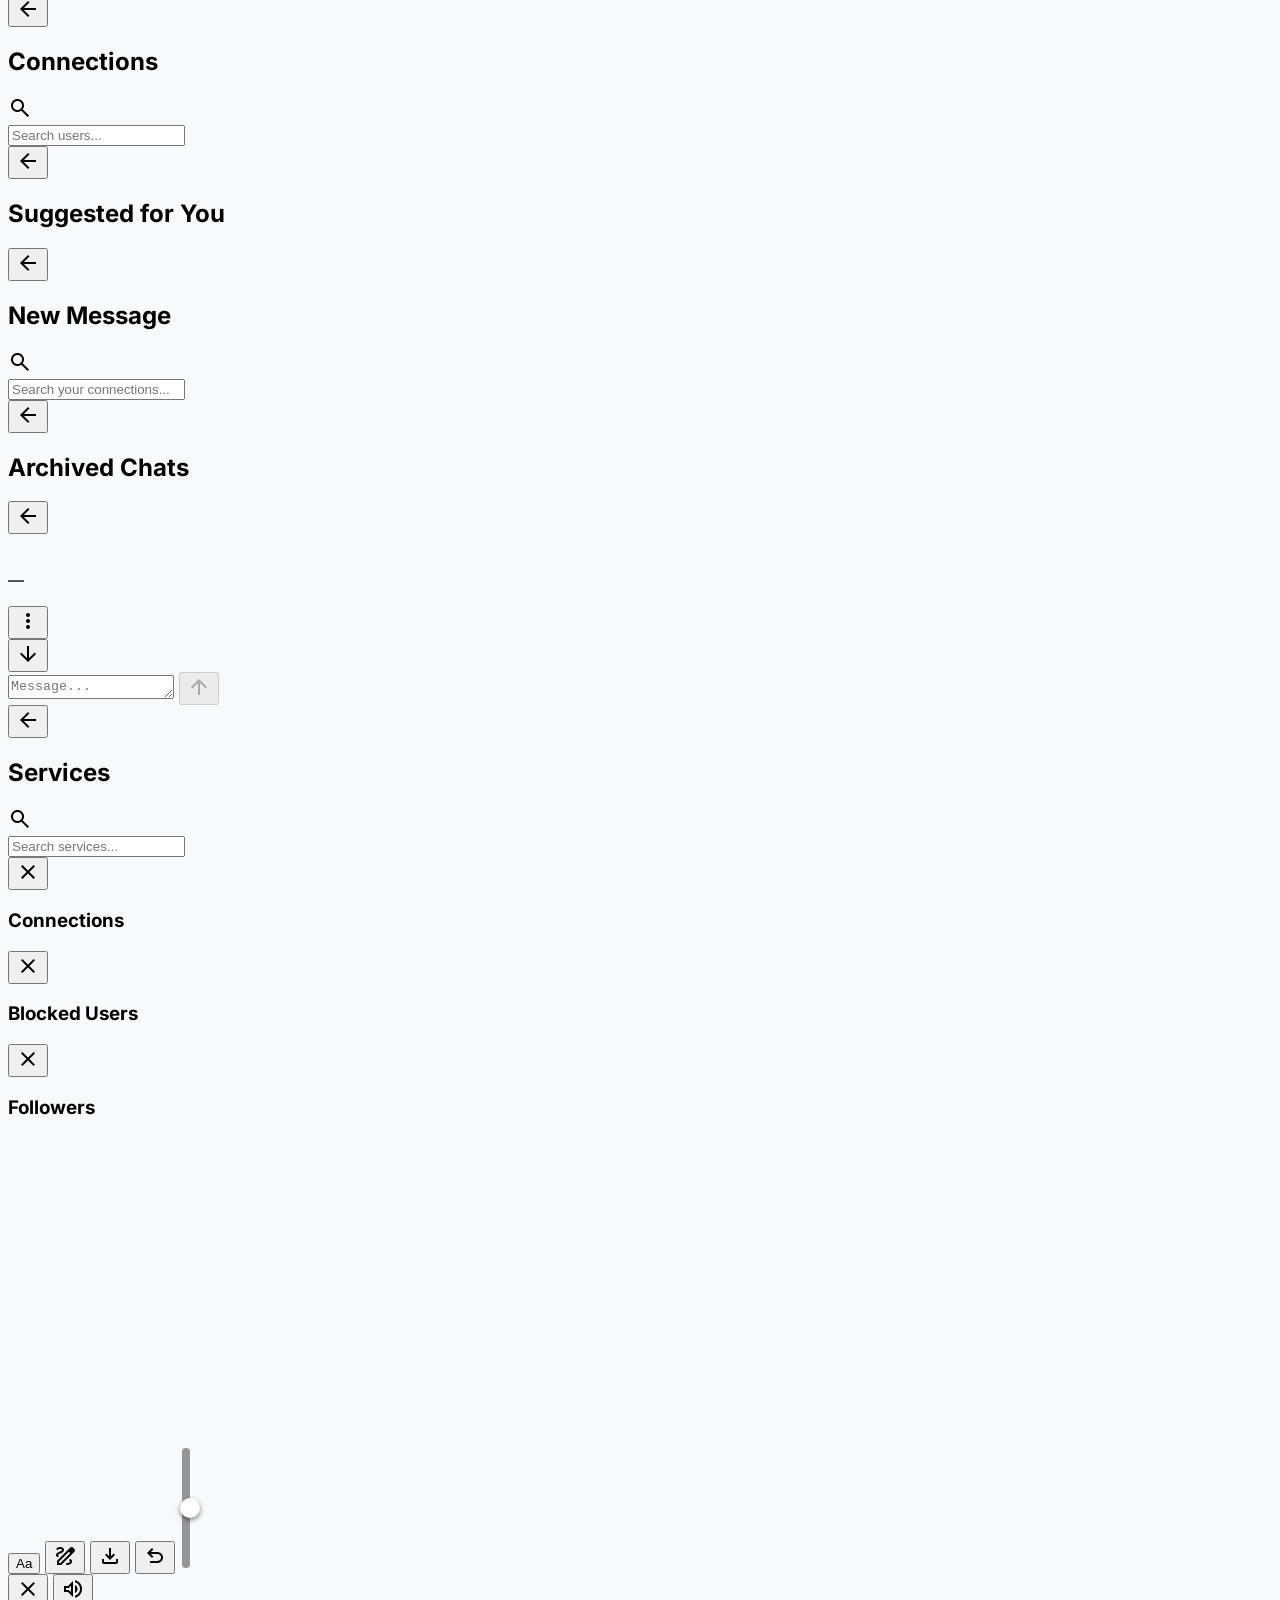
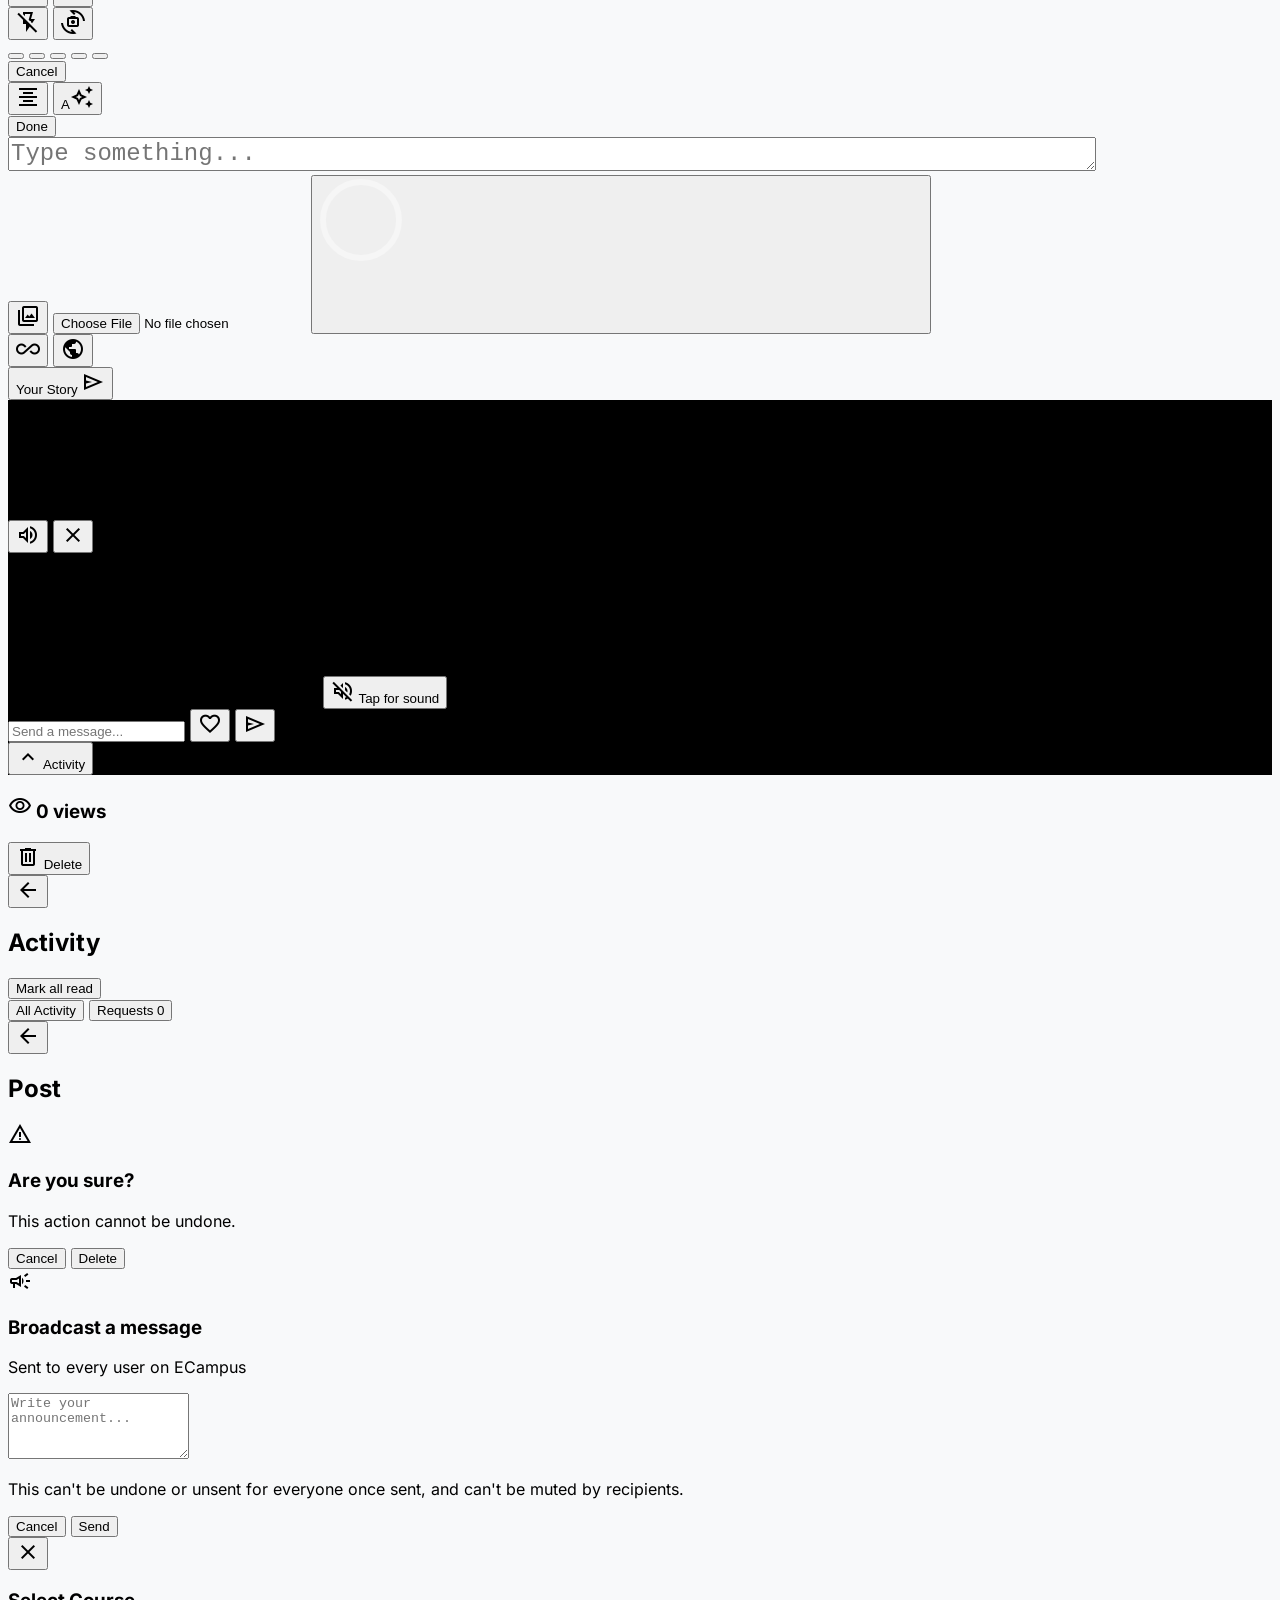
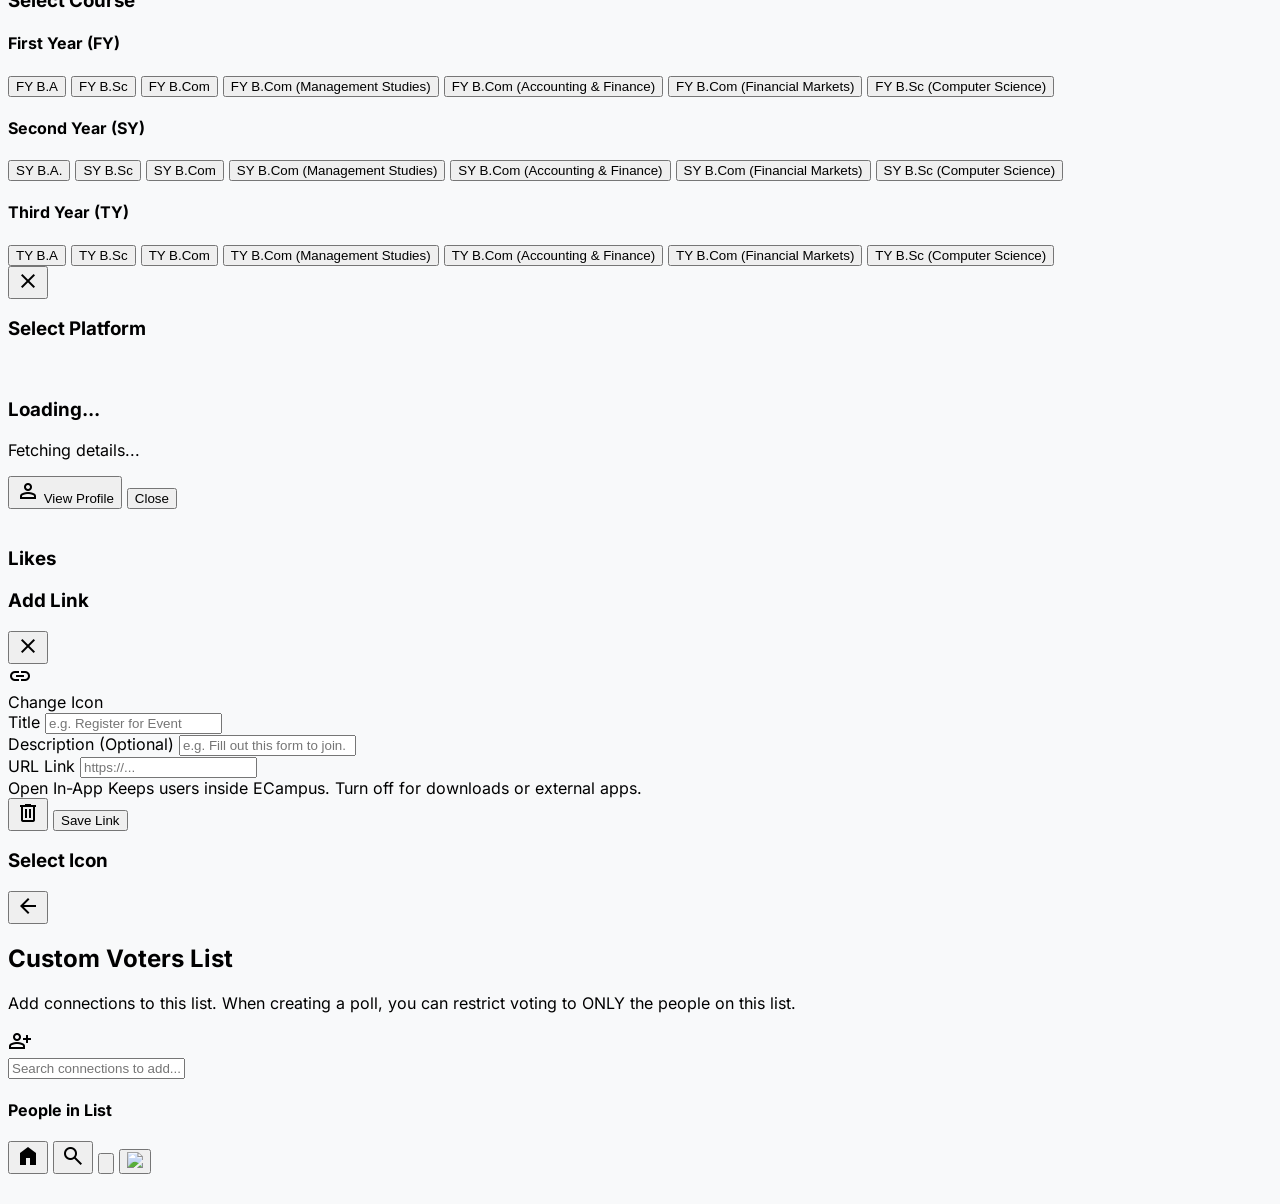
==== commit 678c688e: "Fix UI UX" ====
--- a/index.html
+++ b/index.html
@@ -367,10 +367,14 @@
     <!-- Dynamic Search Results -->
     <div id="search-results-container" class="hidden space-y-1 mb-8"></div>
 
-    <!-- Discover: suggested people first, then Featured Services -->
+    <!-- Discover: Popular (top connection counts) and Suggested, switchable via pills -->
     <div id="explore-users-container" class="space-y-3">
-        <div id="discover-suggested-users"></div>
-        <div id="discover-featured-services"><p class="text-sm italic text-center py-4 text-on-surface-variant dark:text-gray-400">Loading suggestions...</p></div>
+        <div class="flex items-center gap-2 mb-1 overflow-x-auto hide-scrollbar">
+            <button data-discover-tab="popular" onclick="window.setDiscoverTab('popular')" class="discover-tab-btn shrink-0 px-4 py-1.5 rounded-full text-[13px] font-bold bg-on-surface text-surface dark:bg-white dark:text-black transition-colors">Popular</button>
+            <button data-discover-tab="suggested" onclick="window.setDiscoverTab('suggested')" class="discover-tab-btn shrink-0 px-4 py-1.5 rounded-full text-[13px] font-bold bg-surface-variant/30 text-on-surface-variant dark:bg-neutral-800 dark:text-gray-300 transition-colors">Suggested</button>
+            <button data-discover-tab="bafs" onclick="window.setDiscoverTab('bafs')" class="discover-tab-btn shrink-0 px-4 py-1.5 rounded-full text-[13px] font-bold bg-surface-variant/30 text-on-surface-variant dark:bg-neutral-800 dark:text-gray-300 transition-colors">BAFs App</button>
+        </div>
+        <div id="discover-list-container"><p class="text-sm italic text-center py-4 text-on-surface-variant dark:text-gray-400">Loading...</p></div>
     </div>
 </div>
         <!-- MESSAGES VIEW -->
@@ -379,9 +383,14 @@
         <h2 class="text-2xl font-extrabold text-on-surface dark:text-gray-100">
             Messages
         </h2>
-        <button onclick="window.openNewMessagePanel()" class="p-2 -mr-2 rounded-full hover:bg-surface-variant/50 text-on-surface dark:text-gray-100 transition-colors active:scale-90">
-            <span class="material-symbols-outlined text-[26px]">edit_square</span>
-        </button>
+        <div class="flex items-center gap-1">
+            <button id="broadcast-message-btn" onclick="window.openBroadcastComposer()" class="hidden p-2 rounded-full hover:bg-surface-variant/50 text-on-surface dark:text-gray-100 transition-colors active:scale-90" title="Broadcast to everyone">
+                <span class="material-symbols-outlined text-[24px]">campaign</span>
+            </button>
+            <button onclick="window.openNewMessagePanel()" class="p-2 -mr-2 rounded-full hover:bg-surface-variant/50 text-on-surface dark:text-gray-100 transition-colors active:scale-90">
+                <span class="material-symbols-outlined text-[26px]">edit_square</span>
+            </button>
+        </div>
     </div>
 
     <div class="relative mb-3">
@@ -2002,6 +2011,27 @@
             <div class="flex gap-3 w-full">
                 <button id="confirm-action-no" class="flex-1 bg-surface-variant/50 dark:bg-neutral-800 text-on-surface dark:text-gray-100 py-3.5 rounded-xl font-bold active:scale-95 transition-transform">Cancel</button>
                 <button id="confirm-action-yes" class="flex-1 bg-error text-white py-3.5 rounded-xl font-bold active:scale-95 transition-transform shadow-md shadow-error/20">Delete</button>
+            </div>
+        </div>
+    </div>
+
+    <!-- Page broadcast composer: sends one message to every user on the platform -->
+    <div id="modal-broadcast-composer" class="fixed inset-0 z-[600] bg-black/60 backdrop-blur-md hidden items-center justify-center p-4 transition-opacity">
+        <div class="bg-surface dark:bg-[#1e1e1e] rounded-[28px] p-6 w-full max-w-[380px] shadow-2xl animate-popIn">
+            <div class="flex items-center gap-3 mb-3">
+                <div class="w-11 h-11 bg-secondary/10 text-secondary rounded-full flex items-center justify-center shrink-0">
+                    <span class="material-symbols-outlined text-[22px]">campaign</span>
+                </div>
+                <div>
+                    <h3 class="text-[16px] font-extrabold text-on-surface dark:text-gray-100">Broadcast a message</h3>
+                    <p class="text-[12px] text-on-surface-variant dark:text-gray-500">Sent to every user on ECampus</p>
+                </div>
+            </div>
+            <textarea id="broadcast-composer-input" rows="4" maxlength="500" placeholder="Write your announcement..." class="w-full bg-surface-variant/20 dark:bg-neutral-900/50 rounded-2xl p-3.5 text-[14.5px] text-on-surface dark:text-gray-100 outline-none focus:ring-1 focus:ring-primary/40 resize-none placeholder-on-surface-variant/60"></textarea>
+            <p class="text-[11px] text-on-surface-variant dark:text-gray-500 mt-2 mb-1">This can't be undone or unsent for everyone once sent, and can't be muted by recipients.</p>
+            <div class="flex gap-3 w-full mt-4">
+                <button onclick="window.closeBroadcastComposer()" class="flex-1 bg-surface-variant/50 dark:bg-neutral-800 text-on-surface dark:text-gray-100 py-3.5 rounded-xl font-bold active:scale-95 transition-transform">Cancel</button>
+                <button id="broadcast-send-btn" onclick="window.sendBroadcast()" class="flex-1 bg-secondary text-white py-3.5 rounded-xl font-bold active:scale-95 transition-transform shadow-md shadow-secondary/20">Send</button>
             </div>
         </div>
     </div>
